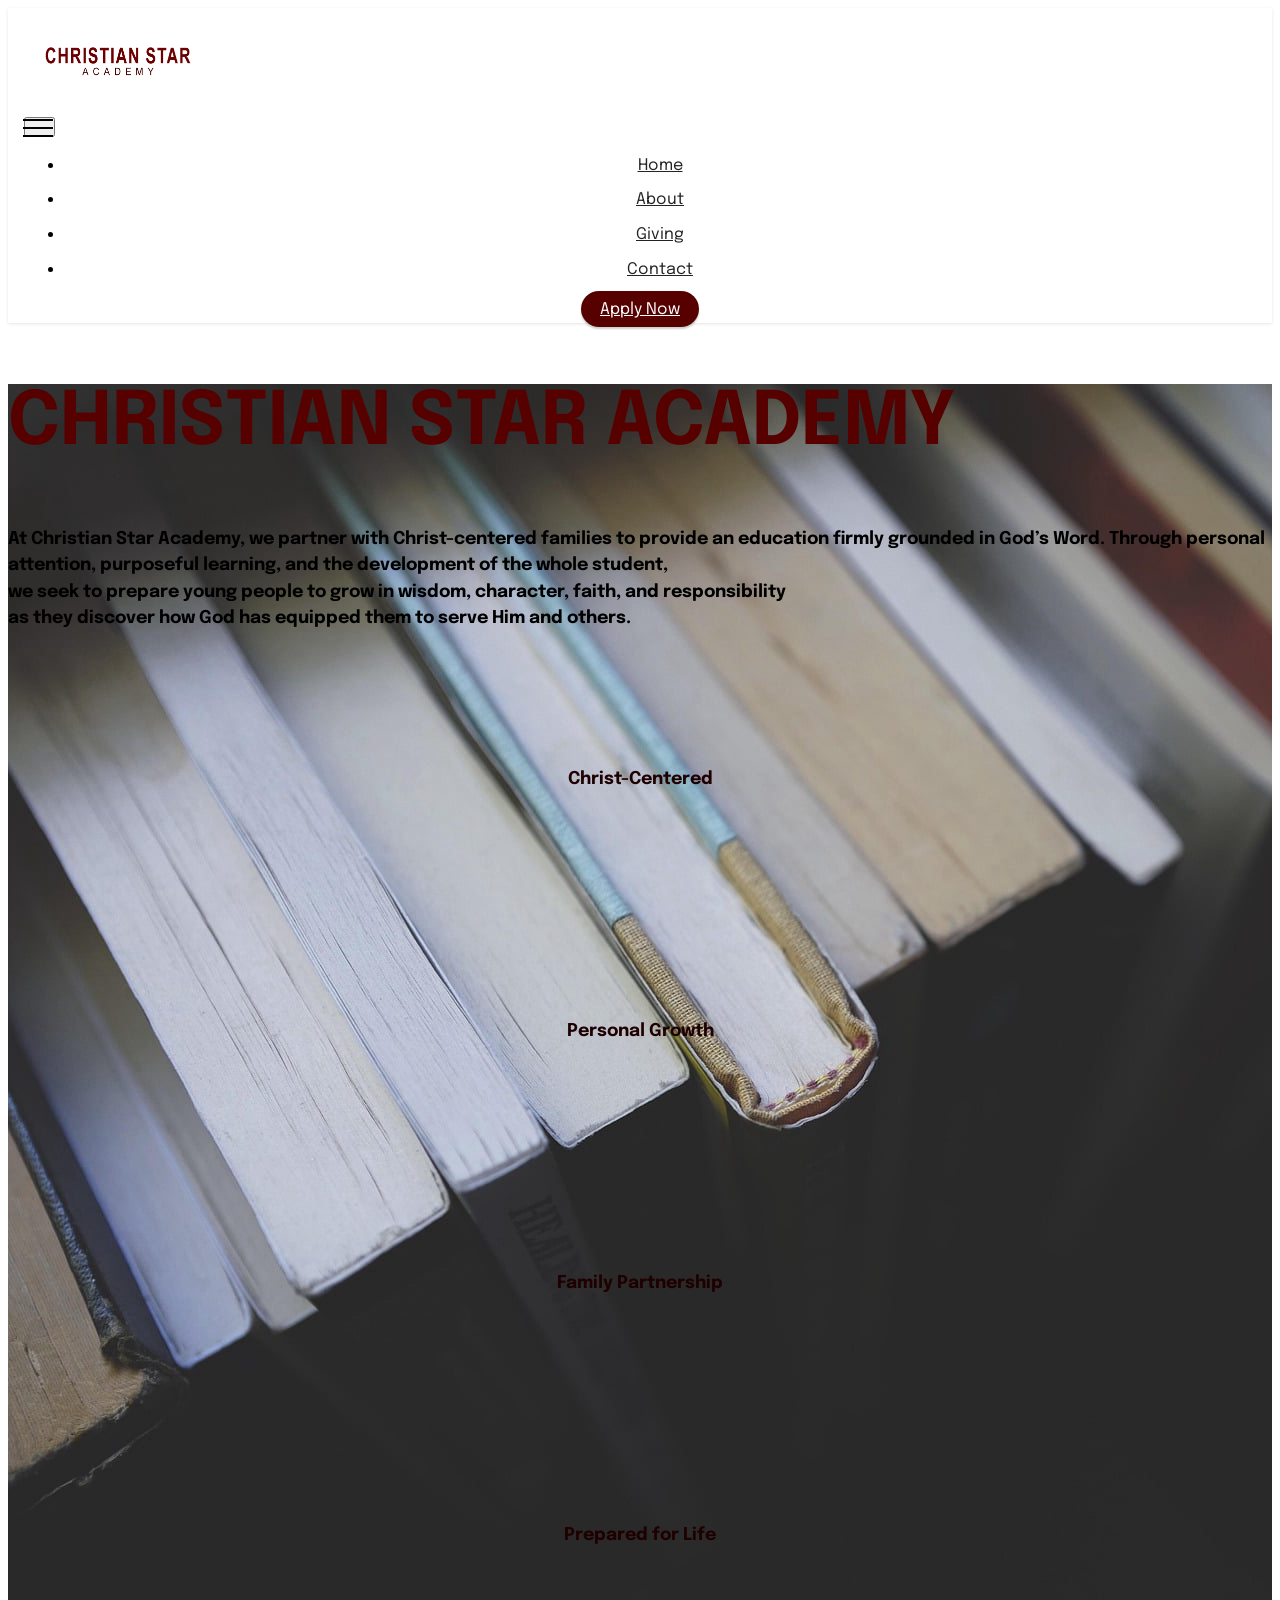
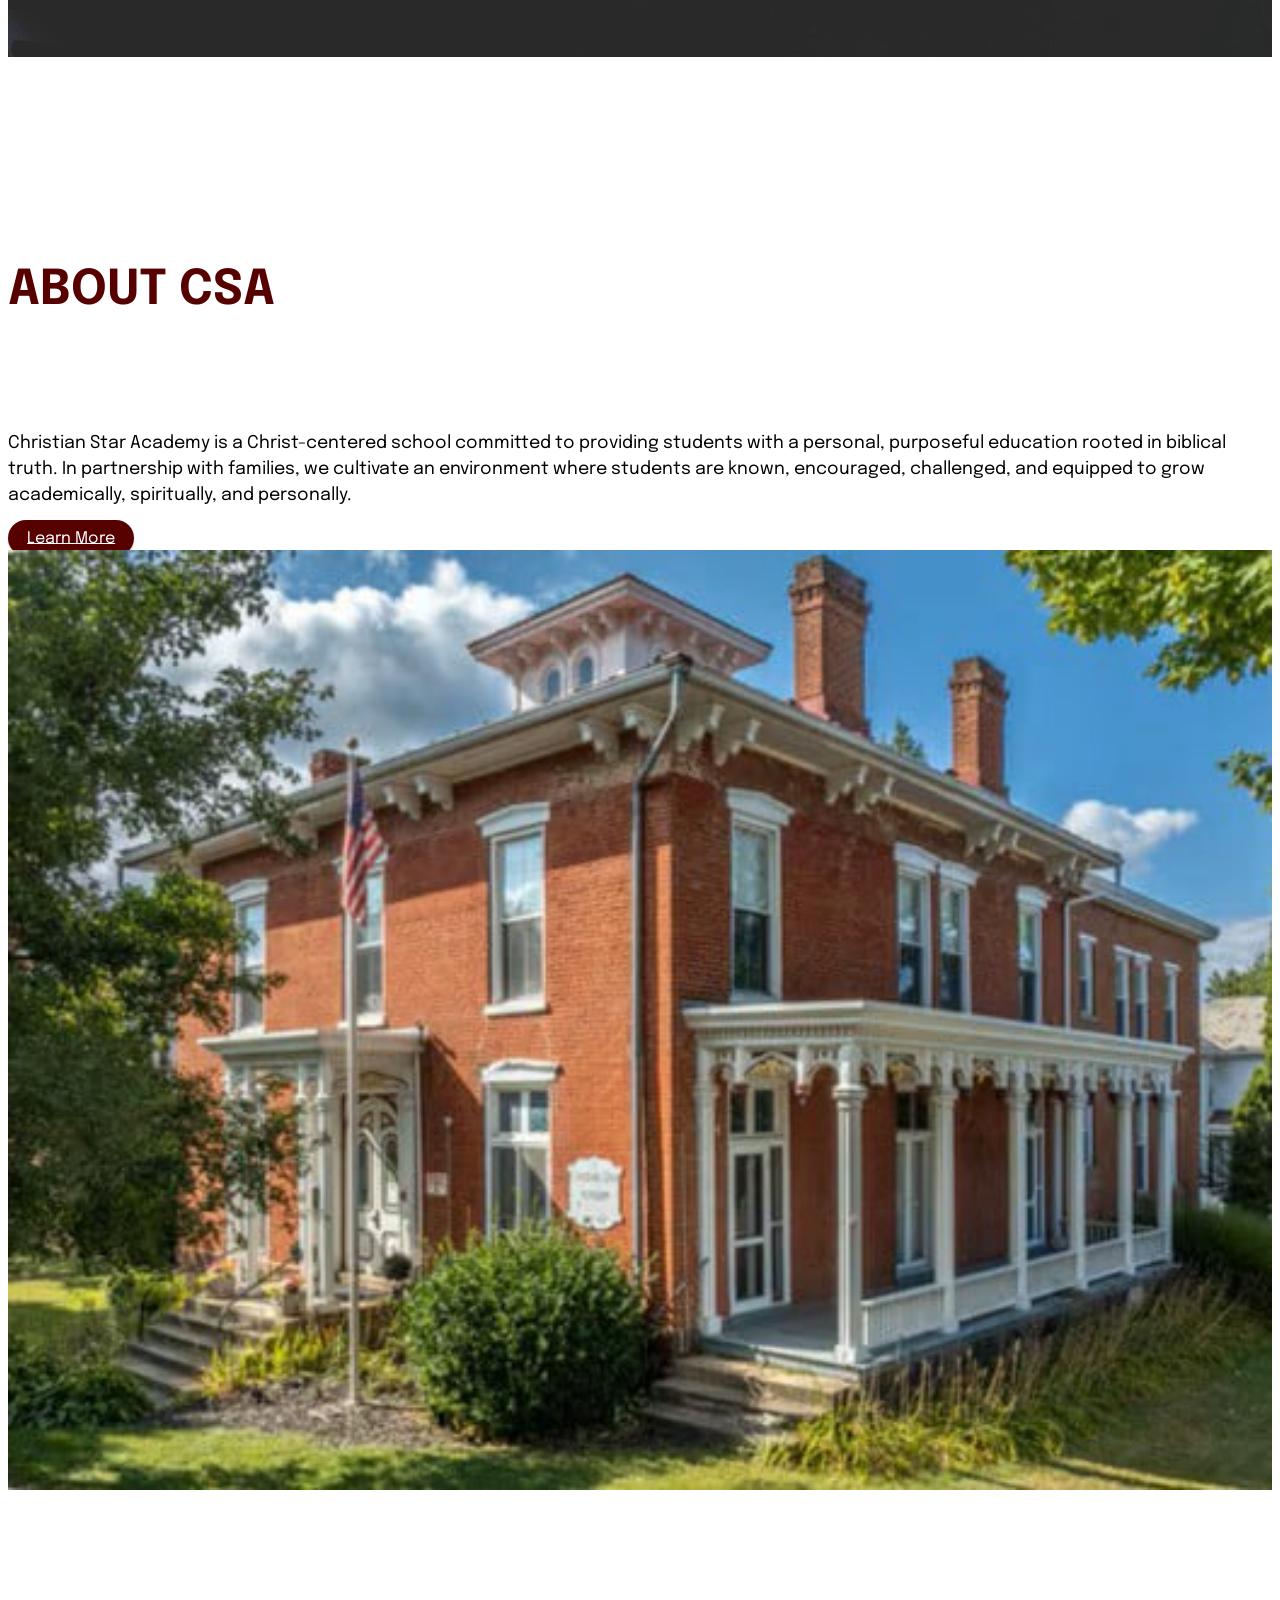
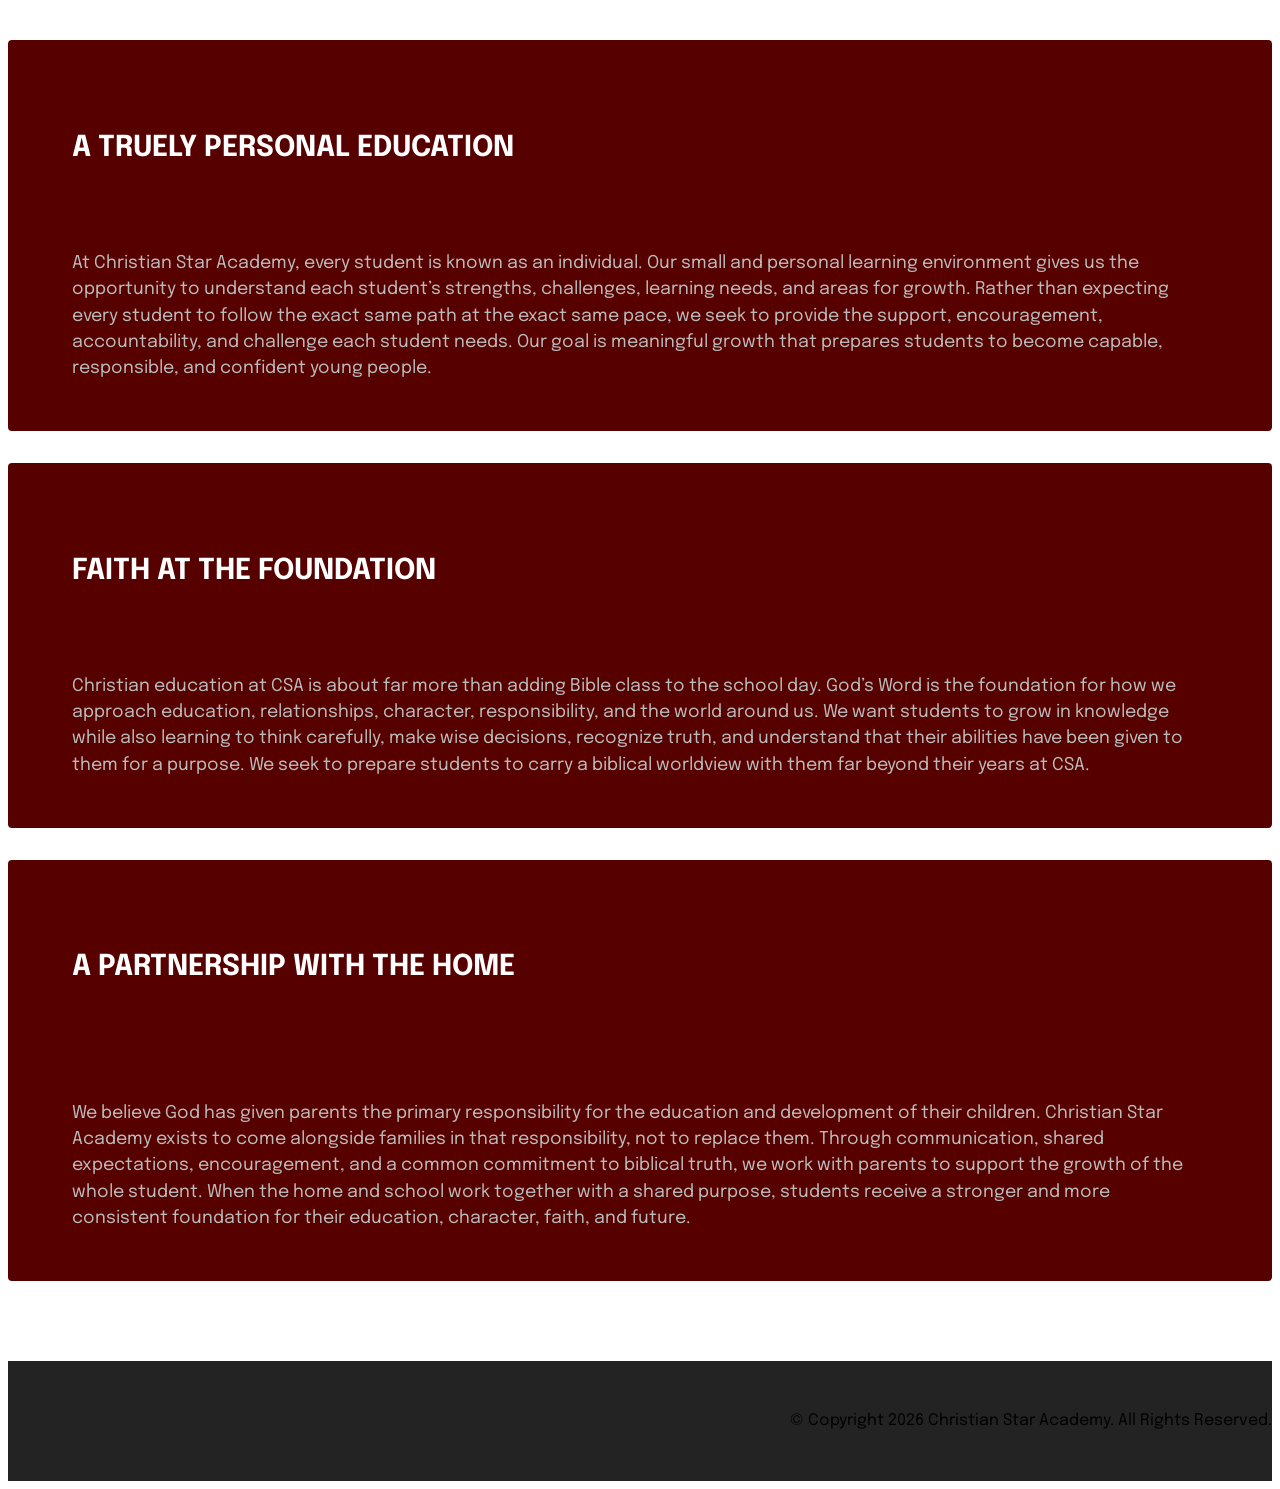
==== index.html @ 873a3517 "Add files via upload" ====
<!DOCTYPE html>
<html  >
<head>
  <!-- Site made with Mobirise Website Builder v6.1.12, https://mobirise.com -->
  <meta charset="UTF-8">
  <meta http-equiv="X-UA-Compatible" content="IE=edge">
  <meta name="generator" content="Mobirise v6.1.12, mobirise.com">
  <meta name="viewport" content="width=device-width, initial-scale=1, minimum-scale=1">
  <link rel="shortcut icon" href="assets/images/text-369x169.png" type="image/x-icon">
  <meta name="description" content="">
  
  
  <title>Home</title>
  <link rel="stylesheet" href="assets/web/assets/mobirise-icons2/mobirise2.css">
  <link rel="stylesheet" href="assets/web/assets/mobirise-icons-bold/mobirise-icons-bold.css">
  <link rel="stylesheet" href="assets/bootstrap/css/bootstrap.min.css">
  <link rel="stylesheet" href="assets/parallax/jarallax.css">
  <link rel="stylesheet" href="assets/animatecss/animate.css">
  <link rel="stylesheet" href="assets/dropdown/css/style.css">
  <link rel="stylesheet" href="assets/socicon/css/styles.css">
  <link rel="stylesheet" href="assets/theme/css/style.css">
  <link rel="preload" href="https://fonts.googleapis.com/css?family=Epilogue:100,200,300,400,500,600,700,800,900,100i,200i,300i,400i,500i,600i,700i,800i,900i&display=swap" as="style" onload="this.onload=null;this.rel='stylesheet'">
  <noscript><link rel="stylesheet" href="https://fonts.googleapis.com/css?family=Epilogue:100,200,300,400,500,600,700,800,900,100i,200i,300i,400i,500i,600i,700i,800i,900i&display=swap"></noscript>
  <link rel="preload" as="style" href="assets/mobirise/css/mbr-additional.css?v=4dd4Lh"><link rel="stylesheet" href="assets/mobirise/css/mbr-additional.css?v=4dd4Lh" type="text/css">

  
  
  
</head>
<body>
  
  <section data-bs-version="5.1" class="menu menu1 cid-sFGzlAXw3z" once="menu" id="menu1-2">
    

    <nav class="navbar navbar-dropdown navbar-expand-lg">
        <div class="container-fluid">
            <div class="navbar-brand">
                <span class="navbar-logo">
                    
                        <img src="assets/images/text-369x169.png" alt="CSA Logo" style="height: 5.3rem;">
                    
                </span>
                
            </div>
            <button class="navbar-toggler" type="button" data-toggle="collapse" data-bs-toggle="collapse" data-target="#navbarSupportedContent" data-bs-target="#navbarSupportedContent" aria-controls="navbarNavAltMarkup" aria-expanded="false" aria-label="Toggle navigation">
                <div class="hamburger">
                    <span></span>
                    <span></span>
                    <span></span>
                    <span></span>
                </div>
            </button>
            <div class="collapse navbar-collapse" id="navbarSupportedContent">
                <ul class="navbar-nav nav-dropdown" data-app-modern-menu="true"><li class="nav-item"><a class="nav-link link text-black text-primary display-4" href="index.html">Home</a></li><li class="nav-item"><a class="nav-link link text-black text-primary display-4" href="page1.html">
                            About</a></li><li class="nav-item"><a class="nav-link link text-black text-primary display-4" href="page2.html">Giving</a></li><li class="nav-item"><a class="nav-link link text-black text-primary display-4" href="page3.html">Contact</a></li></ul>
                
                <div class="navbar-buttons mbr-section-btn"><a class="btn btn-secondary display-4" href="https://mobiri.se">Apply Now</a></div>
            </div>
        </div>
    </nav>
</section>

<section data-bs-version="5.1" class="header19 cid-sFGzrhlvIh mbr-fullscreen mbr-parallax-background" id="header19-3">

    

    <div class="mbr-overlay" style="opacity: 0.6; background-color: rgb(255, 255, 255);">
    </div>

    <div class="container">
        <div class="media-container">
            <div class="col-md-12 col-lg-10 m-auto align-center">
                <h1 class="mbr-section-title mbr-white mbr-fonts-style mb-3 display-1"><strong>CHRISTIAN STAR ACADEMY</strong></h1>
                <p class="mbr-text mbr-white mbr-fonts-style display-7"><strong>At Christian Star Academy, we partner with Christ-centered families to provide an education firmly grounded in God’s Word. Through personal attention, purposeful learning, and the development of the whole student,<br>we seek to prepare young people to grow in wisdom, character, faith, and responsibility<br>as they discover how God has equipped them to serve Him and others.</strong></p>
                

                <div class="row pt-5 justify-content-center">
                    <div class="col-12 col-md-6 col-lg-3">
                        <div class="card-wrapper">
                            <div class="card-box align-center">
                                <span class="mbr-iconfont mobi-mbri-hearth mobi-mbri" style="color: rgb(86, 0, 0); fill: rgb(86, 0, 0);"></span>
                                <h4 class="card-title align-center mbr-black mbr-fonts-style display-7"><strong>Christ-Centered</strong></h4>
                            </div>
                        </div>
                    </div>
                    <div class="col-12 col-md-6 col-lg-3">
                        <div class="card-wrapper">
                            <div class="card-box align-center">
                                <span class="mbr-iconfont mbrib-user" style="color: rgb(86, 0, 0); fill: rgb(86, 0, 0);"></span>
                                <h4 class="card-title align-center mbr-black mbr-fonts-style display-7"><strong>Personal Growth</strong></h4>
                            </div>
                        </div>
                    </div>
                    <div class="col-12 col-md-6 col-lg-3">
                        <div class="card-wrapper">
                            <div class="card-box align-center">
                                <span class="mbr-iconfont mobi-mbri-users mobi-mbri" style="color: rgb(86, 0, 0); fill: rgb(86, 0, 0);"></span>
                                <h4 class="card-title align-center mbr-black mbr-fonts-style display-7"><strong>Family Partnership</strong></h4>
                            </div>
                        </div>
                    </div>
                    <div class="col-12 col-md-6 col-lg-3">
                        <div class="card-wrapper">
                            <div class="card-box align-center">
                                <span class="mbr-iconfont mbrib-globe" style="color: rgb(86, 0, 0); fill: rgb(86, 0, 0);"></span>
                                <h4 class="card-title align-center mbr-black mbr-fonts-style display-7"><strong>Prepared for Life</strong></h4>
                            </div>
                        </div>
                    </div>
                </div>
            </div>
        </div>
    </div>
</section>

<section data-bs-version="5.1" class="features18 cid-vwnh4k8HVd" id="features19-7">

    

    
    <div class="container">
        <div class="row justify-content-center">
            <div class="card col-12 col-lg">
                <div class="card-wrapper">
                    <h6 class="card-title mbr-fonts-style mb-4 display-2"><strong>ABOUT CSA</strong></h6>
                    <p class="mbr-text mbr-fonts-style display-7">Christian Star Academy is a Christ-centered school committed to providing students with a personal, purposeful education rooted in biblical truth. In partnership with families, we cultivate an environment where students are known, encouraged, challenged, and equipped to grow academically, spiritually, and personally.</p>
                    <div class="mbr-section-btn"><a class="btn btn-secondary display-4" href="page1.html">Learn More</a></div>
                </div>
            </div>
            <div class="col-12 col-lg-5">
                <div class="image-wrapper">
                    <img src="assets/images/christian-star-academy-mount-vernon-oh-schoolphoto-522x388.jpg" alt="Mobirise Website Builder">
                </div>
            </div>
        </div>
    </div>
</section>

<section data-bs-version="5.1" class="features9 cid-sFGBGm1Q33" id="features10-5">
    <!---->
    
    
    <div class="container">
        <div class="mbr-section-head">
            <h1 class="mbr-section-title mbr-fonts-style mb-0 display-4"><strong>&nbsp;</strong></h1>
            
        </div>
        <div class="row mt-4">
            <div class="card col-12">
                <div class="card-wrapper">
                    <div class="top-line row">
                        <div class="col">
                            <h4 class="card-title mbr-fonts-style display-5"><strong>A TRUELY PERSONAL EDUCATION</strong></h4>
                        </div>
                        <div class="col-auto">
                            <p class="price mbr-fonts-style display-4">&nbsp;</p>
                        </div>
                    </div>
                    <div class="bottom-line">
                        <p class="mbr-text mbr-fonts-style display-7">
                            At Christian Star Academy, every student is known as an individual. Our small and personal learning environment gives us the opportunity to understand each student’s strengths, challenges, learning needs, and areas for growth. Rather than expecting every student to follow the exact same path at the exact same pace, we seek to provide the support, encouragement, accountability, and challenge each student needs. Our goal is meaningful growth that prepares students to become capable, responsible, and confident young people.
                        </p>
                    </div>
                </div>
            </div>
            <div class="card col-12">
                <div class="card-wrapper">
                    <div class="top-line row">
                        <div class="col">
                            <h4 class="card-title mbr-fonts-style display-5"><strong>FAITH AT THE FOUNDATION</strong></h4>
                        </div>
                        <div class="col-auto">
                            <p class="price mbr-fonts-style display-4">&nbsp;</p>
                        </div>
                    </div>
                    <div class="bottom-line">
                        <p class="mbr-text mbr-fonts-style display-7">
                            Christian education at CSA is about far more than adding Bible class to the school day. God’s Word is the foundation for how we approach education, relationships, character, responsibility, and the world around us. We want students to grow in knowledge while also learning to think carefully, make wise decisions, recognize truth, and understand that their abilities have been given to them for a purpose. We seek to prepare students to carry a biblical worldview with them far beyond their years at CSA.
                        </p>
                    </div>
                </div>
            </div>
            <div class="card col-12">
                <div class="card-wrapper">
                    <div class="top-line row">
                        <div class="col">
                            <h4 class="card-title mbr-fonts-style display-5"><strong>A PARTNERSHIP WITH THE HOME</strong></h4>
                        </div>
                        <div class="col-auto">
                            <p class="price mbr-fonts-style display-5">&nbsp;</p>
                        </div>
                    </div>
                    <div class="bottom-line">
                        <p class="mbr-text mbr-fonts-style display-7">We believe God has given parents the primary responsibility for the education and development of their children. Christian Star Academy exists to come alongside families in that responsibility, not to replace them. Through communication, shared expectations, encouragement, and a common commitment to biblical truth, we work with parents to support the growth of the whole student. When the home and school work together with a shared purpose, students receive a stronger and more consistent foundation for their education, character, faith, and future.
                        </p>
                    </div>
                </div>
            </div>
            
            
            
            
            
            
            
            
            
        </div>
    </div>
</section>

<section data-bs-version="5.1" class="footer3 cid-vwnr1YXEGl" once="footers" id="footer3-p">

    

    

    <div class="container">
        <div class="media-container-row align-center mbr-white">
            
            
            <div class="row row-copirayt">
                <p class="mbr-text mb-0 mbr-fonts-style mbr-white align-center display-4">
                    © Copyright 2026 Christian Star Academy. All Rights Reserved.
                </p>
            </div>
        </div>
    </div>  
  
  <input name="animation" type="hidden">
  </body>
</html>
---- assets/mobirise/css/mbr-additional.css ----
body {
  font-family: Jost;
}
.display-1 {
  font-family: 'Epilogue', sans-serif;
  font-size: 4.6rem;
  line-height: 1.1;
}
.display-1 > .mbr-iconfont {
  font-size: 5.75rem;
}
.display-2 {
  font-family: 'Epilogue', sans-serif;
  font-size: 3rem;
  line-height: 1.1;
}
.display-2 > .mbr-iconfont {
  font-size: 3.75rem;
}
.display-4 {
  font-family: 'Epilogue', sans-serif;
  font-size: 1rem;
  line-height: 1.5;
}
.display-4 > .mbr-iconfont {
  font-size: 1.25rem;
}
.display-5 {
  font-family: 'Epilogue', sans-serif;
  font-size: 1.8rem;
  line-height: 1.5;
}
.display-5 > .mbr-iconfont {
  font-size: 2.25rem;
}
.display-7 {
  font-family: 'Epilogue', sans-serif;
  font-size: 1.1rem;
  line-height: 1.5;
}
.display-7 > .mbr-iconfont {
  font-size: 1.375rem;
}
/* ---- Fluid typography for mobile devices ---- */
/* 1.4 - font scale ratio ( bootstrap == 1.42857 ) */
/* 100vw - current viewport width */
/* (48 - 20)  48 == 48rem == 768px, 20 == 20rem == 320px(minimal supported viewport) */
/* 0.65 - min scale variable, may vary */
@media (max-width: 992px) {
  .display-1 {
    font-size: 3.68rem;
  }
}
@media (max-width: 768px) {
  .display-1 {
    font-size: 3.22rem;
    font-size: calc( 2.26rem + (4.6 - 2.26) * ((100vw - 20rem) / (48 - 20)));
    line-height: calc( 1.1 * (2.26rem + (4.6 - 2.26) * ((100vw - 20rem) / (48 - 20))));
  }
  .display-2 {
    font-size: 2.4rem;
    font-size: calc( 1.7rem + (3 - 1.7) * ((100vw - 20rem) / (48 - 20)));
    line-height: calc( 1.3 * (1.7rem + (3 - 1.7) * ((100vw - 20rem) / (48 - 20))));
  }
  .display-4 {
    font-size: 0.8rem;
    font-size: calc( 1rem + (1 - 1) * ((100vw - 20rem) / (48 - 20)));
    line-height: calc( 1.4 * (1rem + (1 - 1) * ((100vw - 20rem) / (48 - 20))));
  }
  .display-5 {
    font-size: 1.44rem;
    font-size: calc( 1.28rem + (1.8 - 1.28) * ((100vw - 20rem) / (48 - 20)));
    line-height: calc( 1.4 * (1.28rem + (1.8 - 1.28) * ((100vw - 20rem) / (48 - 20))));
  }
  .display-7 {
    font-size: 0.88rem;
    font-size: calc( 1.0350000000000001rem + (1.1 - 1.0350000000000001) * ((100vw - 20rem) / (48 - 20)));
    line-height: calc( 1.4 * (1.0350000000000001rem + (1.1 - 1.0350000000000001) * ((100vw - 20rem) / (48 - 20))));
  }
}
/* Buttons */
.btn {
  padding: 0.6rem 1.2rem;
  border-radius: 4px;
}
.btn-sm {
  padding: 0.6rem 1.2rem;
  border-radius: 4px;
}
.btn-md {
  padding: 0.6rem 1.2rem;
  border-radius: 4px;
}
.btn-lg {
  padding: 1rem 2.6rem;
  border-radius: 4px;
}
.bg-primary {
  background-color: #aa2222 !important;
}
.bg-success {
  background-color: #40b0bf !important;
}
.bg-info {
  background-color: #47b5ed !important;
}
.bg-warning {
  background-color: #ffe161 !important;
}
.bg-danger {
  background-color: #ff9966 !important;
}
.btn-primary,
.btn-primary:active {
  background-color: #aa2222 !important;
  border-color: #aa2222 !important;
  color: #ffffff !important;
  box-shadow: 0 2px 2px 0 rgba(0, 0, 0, 0.2);
}
.btn-primary:hover,
.btn-primary:focus,
.btn-primary.focus,
.btn-primary.active {
  color: #ffffff !important;
  background-color: #621414 !important;
  border-color: #621414 !important;
  box-shadow: 0 2px 5px 0 rgba(0, 0, 0, 0.2);
}
.btn-primary.disabled,
.btn-primary:disabled {
  color: #ffffff !important;
  background-color: #621414 !important;
  border-color: #621414 !important;
}
.btn-secondary,
.btn-secondary:active {
  background-color: #560000 !important;
  border-color: #560000 !important;
  color: #ffffff !important;
  box-shadow: 0 2px 2px 0 rgba(0, 0, 0, 0.2);
}
.btn-secondary:hover,
.btn-secondary:focus,
.btn-secondary.focus,
.btn-secondary.active {
  color: #ffffff !important;
  background-color: #000000 !important;
  border-color: #000000 !important;
  box-shadow: 0 2px 5px 0 rgba(0, 0, 0, 0.2);
}
.btn-secondary.disabled,
.btn-secondary:disabled {
  color: #ffffff !important;
  background-color: #000000 !important;
  border-color: #000000 !important;
}
.btn-info,
.btn-info:active {
  background-color: #47b5ed !important;
  border-color: #47b5ed !important;
  color: #ffffff !important;
  box-shadow: 0 2px 2px 0 rgba(0, 0, 0, 0.2);
}
.btn-info:hover,
.btn-info:focus,
.btn-info.focus,
.btn-info.active {
  color: #ffffff !important;
  background-color: #148cca !important;
  border-color: #148cca !important;
  box-shadow: 0 2px 5px 0 rgba(0, 0, 0, 0.2);
}
.btn-info.disabled,
.btn-info:disabled {
  color: #ffffff !important;
  background-color: #148cca !important;
  border-color: #148cca !important;
}
.btn-success,
.btn-success:active {
  background-color: #40b0bf !important;
  border-color: #40b0bf !important;
  color: #ffffff !important;
  box-shadow: 0 2px 2px 0 rgba(0, 0, 0, 0.2);
}
.btn-success:hover,
.btn-success:focus,
.btn-success.focus,
.btn-success.active {
  color: #ffffff !important;
  background-color: #2a747e !important;
  border-color: #2a747e !important;
  box-shadow: 0 2px 5px 0 rgba(0, 0, 0, 0.2);
}
.btn-success.disabled,
.btn-success:disabled {
  color: #ffffff !important;
  background-color: #2a747e !important;
  border-color: #2a747e !important;
}
.btn-warning,
.btn-warning:active {
  background-color: #ffe161 !important;
  border-color: #ffe161 !important;
  color: #614f00 !important;
  box-shadow: 0 2px 2px 0 rgba(0, 0, 0, 0.2);
}
.btn-warning:hover,
.btn-warning:focus,
.btn-warning.focus,
.btn-warning.active {
  color: #0a0800 !important;
  background-color: #ffd10a !important;
  border-color: #ffd10a !important;
  box-shadow: 0 2px 5px 0 rgba(0, 0, 0, 0.2);
}
.btn-warning.disabled,
.btn-warning:disabled {
  color: #614f00 !important;
  background-color: #ffd10a !important;
  border-color: #ffd10a !important;
}
.btn-danger,
.btn-danger:active {
  background-color: #ff9966 !important;
  border-color: #ff9966 !important;
  color: #ffffff !important;
  box-shadow: 0 2px 2px 0 rgba(0, 0, 0, 0.2);
}
.btn-danger:hover,
.btn-danger:focus,
.btn-danger.focus,
.btn-danger.active {
  color: #ffffff !important;
  background-color: #ff5f0f !important;
  border-color: #ff5f0f !important;
  box-shadow: 0 2px 5px 0 rgba(0, 0, 0, 0.2);
}
.btn-danger.disabled,
.btn-danger:disabled {
  color: #ffffff !important;
  background-color: #ff5f0f !important;
  border-color: #ff5f0f !important;
}
.btn-white,
.btn-white:active {
  background-color: #fafafa !important;
  border-color: #fafafa !important;
  color: #7a7a7a !important;
  box-shadow: 0 2px 2px 0 rgba(0, 0, 0, 0.2);
}
.btn-white:hover,
.btn-white:focus,
.btn-white.focus,
.btn-white.active {
  color: #4f4f4f !important;
  background-color: #cfcfcf !important;
  border-color: #cfcfcf !important;
  box-shadow: 0 2px 5px 0 rgba(0, 0, 0, 0.2);
}
.btn-white.disabled,
.btn-white:disabled {
  color: #7a7a7a !important;
  background-color: #cfcfcf !important;
  border-color: #cfcfcf !important;
}
.btn-black,
.btn-black:active {
  background-color: #232323 !important;
  border-color: #232323 !important;
  color: #ffffff !important;
  box-shadow: 0 2px 2px 0 rgba(0, 0, 0, 0.2);
}
.btn-black:hover,
.btn-black:focus,
.btn-black.focus,
.btn-black.active {
  color: #ffffff !important;
  background-color: #000000 !important;
  border-color: #000000 !important;
  box-shadow: 0 2px 5px 0 rgba(0, 0, 0, 0.2);
}
.btn-black.disabled,
.btn-black:disabled {
  color: #ffffff !important;
  background-color: #000000 !important;
  border-color: #000000 !important;
}
.btn-primary-outline,
.btn-primary-outline:active {
  background-color: transparent !important;
  border-color: transparent;
  color: #aa2222;
}
.btn-primary-outline:hover,
.btn-primary-outline:focus,
.btn-primary-outline.focus,
.btn-primary-outline.active {
  color: #621414 !important;
  background-color: transparent!important;
  border-color: transparent!important;
  box-shadow: none!important;
}
.btn-primary-outline.disabled,
.btn-primary-outline:disabled {
  color: #ffffff !important;
  background-color: #aa2222 !important;
  border-color: #aa2222 !important;
}
.btn-secondary-outline,
.btn-secondary-outline:active {
  background-color: transparent !important;
  border-color: transparent;
  color: #560000;
}
.btn-secondary-outline:hover,
.btn-secondary-outline:focus,
.btn-secondary-outline.focus,
.btn-secondary-outline.active {
  color: #000000 !important;
  background-color: transparent!important;
  border-color: transparent!important;
  box-shadow: none!important;
}
.btn-secondary-outline.disabled,
.btn-secondary-outline:disabled {
  color: #ffffff !important;
  background-color: #560000 !important;
  border-color: #560000 !important;
}
.btn-info-outline,
.btn-info-outline:active {
  background-color: transparent !important;
  border-color: transparent;
  color: #47b5ed;
}
.btn-info-outline:hover,
.btn-info-outline:focus,
.btn-info-outline.focus,
.btn-info-outline.active {
  color: #148cca !important;
  background-color: transparent!important;
  border-color: transparent!important;
  box-shadow: none!important;
}
.btn-info-outline.disabled,
.btn-info-outline:disabled {
  color: #ffffff !important;
  background-color: #47b5ed !important;
  border-color: #47b5ed !important;
}
.btn-success-outline,
.btn-success-outline:active {
  background-color: transparent !important;
  border-color: transparent;
  color: #40b0bf;
}
.btn-success-outline:hover,
.btn-success-outline:focus,
.btn-success-outline.focus,
.btn-success-outline.active {
  color: #2a747e !important;
  background-color: transparent!important;
  border-color: transparent!important;
  box-shadow: none!important;
}
.btn-success-outline.disabled,
.btn-success-outline:disabled {
  color: #ffffff !important;
  background-color: #40b0bf !important;
  border-color: #40b0bf !important;
}
.btn-warning-outline,
.btn-warning-outline:active {
  background-color: transparent !important;
  border-color: transparent;
  color: #ffe161;
}
.btn-warning-outline:hover,
.btn-warning-outline:focus,
.btn-warning-outline.focus,
.btn-warning-outline.active {
  color: #ffd10a !important;
  background-color: transparent!important;
  border-color: transparent!important;
  box-shadow: none!important;
}
.btn-warning-outline.disabled,
.btn-warning-outline:disabled {
  color: #614f00 !important;
  background-color: #ffe161 !important;
  border-color: #ffe161 !important;
}
.btn-danger-outline,
.btn-danger-outline:active {
  background-color: transparent !important;
  border-color: transparent;
  color: #ff9966;
}
.btn-danger-outline:hover,
.btn-danger-outline:focus,
.btn-danger-outline.focus,
.btn-danger-outline.active {
  color: #ff5f0f !important;
  background-color: transparent!important;
  border-color: transparent!important;
  box-shadow: none!important;
}
.btn-danger-outline.disabled,
.btn-danger-outline:disabled {
  color: #ffffff !important;
  background-color: #ff9966 !important;
  border-color: #ff9966 !important;
}
.btn-black-outline,
.btn-black-outline:active {
  background-color: transparent !important;
  border-color: transparent;
  color: #232323;
}
.btn-black-outline:hover,
.btn-black-outline:focus,
.btn-black-outline.focus,
.btn-black-outline.active {
  color: #000000 !important;
  background-color: transparent!important;
  border-color: transparent!important;
  box-shadow: none!important;
}
.btn-black-outline.disabled,
.btn-black-outline:disabled {
  color: #ffffff !important;
  background-color: #232323 !important;
  border-color: #232323 !important;
}
.btn-white-outline,
.btn-white-outline:active {
  background-color: transparent !important;
  border-color: transparent;
  color: #fafafa;
}
.btn-white-outline:hover,
.btn-white-outline:focus,
.btn-white-outline.focus,
.btn-white-outline.active {
  color: #cfcfcf !important;
  background-color: transparent!important;
  border-color: transparent!important;
  box-shadow: none!important;
}
.btn-white-outline.disabled,
.btn-white-outline:disabled {
  color: #7a7a7a !important;
  background-color: #fafafa !important;
  border-color: #fafafa !important;
}
.text-primary {
  color: #aa2222 !important;
}
.text-secondary {
  color: #560000 !important;
}
.text-success {
  color: #40b0bf !important;
}
.text-info {
  color: #47b5ed !important;
}
.text-warning {
  color: #ffe161 !important;
}
.text-danger {
  color: #ff9966 !important;
}
.text-white {
  color: #fafafa !important;
}
.text-black {
  color: #232323 !important;
}
a.text-primary:hover,
a.text-primary:focus,
a.text-primary.active {
  color: #551111 !important;
}
a.text-secondary:hover,
a.text-secondary:focus,
a.text-secondary.active {
  color: #000000 !important;
}
a.text-success:hover,
a.text-success:focus,
a.text-success.active {
  color: #266a73 !important;
}
a.text-info:hover,
a.text-info:focus,
a.text-info.active {
  color: #1283bc !important;
}
a.text-warning:hover,
a.text-warning:focus,
a.text-warning.active {
  color: #facb00 !important;
}
a.text-danger:hover,
a.text-danger:focus,
a.text-danger.active {
  color: #ff5500 !important;
}
a.text-white:hover,
a.text-white:focus,
a.text-white.active {
  color: #c7c7c7 !important;
}
a.text-black:hover,
a.text-black:focus,
a.text-black.active {
  color: #000000 !important;
}
a[class*="text-"]:not(.nav-link):not(.dropdown-item):not([role]):not(.navbar-caption) {
  position: relative;
  background-image: transparent;
  background-size: 10000px 2px;
  background-repeat: no-repeat;
  background-position: 0px 1.2em;
  background-position: -10000px 1.2em;
}
a[class*="text-"]:not(.nav-link):not(.dropdown-item):not([role]):not(.navbar-caption):hover {
  transition: background-position 2s ease-in-out;
  background-image: linear-gradient(currentColor 50%, currentColor 50%);
  background-position: 0px 1.2em;
}
.nav-tabs .nav-link.active {
  color: #aa2222;
}
.nav-tabs .nav-link:not(.active) {
  color: #232323;
}
.alert-success {
  background-color: #70c770;
}
.alert-info {
  background-color: #47b5ed;
}
.alert-warning {
  background-color: #ffe161;
}
.alert-danger {
  background-color: #ff9966;
}
.mbr-section-btn a.btn:not(.btn-form) {
  border-radius: 100px;
}
.mbr-gallery-filter li a {
  border-radius: 100px !important;
}
.mbr-gallery-filter li.active .btn {
  background-color: #aa2222;
  border-color: #aa2222;
  color: #ffffff;
}
.mbr-gallery-filter li.active .btn:focus {
  box-shadow: none;
}
.nav-tabs .nav-link {
  border-radius: 100px !important;
}
a,
a:hover {
  color: #aa2222;
}
.mbr-plan-header.bg-primary .mbr-plan-subtitle,
.mbr-plan-header.bg-primary .mbr-plan-price-desc {
  color: #e16a6a;
}
.mbr-plan-header.bg-success .mbr-plan-subtitle,
.mbr-plan-header.bg-success .mbr-plan-price-desc {
  color: #a0d8df;
}
.mbr-plan-header.bg-info .mbr-plan-subtitle,
.mbr-plan-header.bg-info .mbr-plan-price-desc {
  color: #ffffff;
}
.mbr-plan-header.bg-warning .mbr-plan-subtitle,
.mbr-plan-header.bg-warning .mbr-plan-price-desc {
  color: #ffffff;
}
.mbr-plan-header.bg-danger .mbr-plan-subtitle,
.mbr-plan-header.bg-danger .mbr-plan-price-desc {
  color: #ffffff;
}
/* Scroll to top button*/
.scrollToTop_wraper {
  display: none;
}
.form-control {
  font-family: 'Epilogue', sans-serif;
  font-size: 1rem;
  line-height: 1.5;
  font-weight: 400;
}
.form-control > .mbr-iconfont {
  font-size: 1.25rem;
}
.form-control:hover,
.form-control:focus {
  box-shadow: rgba(0, 0, 0, 0.07) 0px 1px 1px 0px, rgba(0, 0, 0, 0.07) 0px 1px 3px 0px, rgba(0, 0, 0, 0.03) 0px 0px 0px 1px;
  border-color: #aa2222 !important;
}
.form-control:-webkit-input-placeholder {
  font-family: 'Epilogue', sans-serif;
  font-size: 1rem;
  line-height: 1.5;
  font-weight: 400;
}
.form-control:-webkit-input-placeholder > .mbr-iconfont {
  font-size: 1.25rem;
}
blockquote {
  border-color: #aa2222;
}
/* Forms */
.mbr-form .input-group-btn a.btn {
  border-radius: 100px !important;
}
.mbr-form .input-group-btn a.btn:hover {
  box-shadow: 0 10px 40px 0 rgba(0, 0, 0, 0.2);
}
.mbr-form .input-group-btn button[type="submit"] {
  border-radius: 100px !important;
  padding: 1rem 3rem;
}
.mbr-form .input-group-btn button[type="submit"]:hover {
  box-shadow: 0 10px 40px 0 rgba(0, 0, 0, 0.2);
}
.jq-selectbox li:hover,
.jq-selectbox li.selected {
  background-color: #aa2222;
  color: #ffffff;
}
.jq-number__spin {
  transition: 0.25s ease;
}
.jq-number__spin:hover {
  border-color: #aa2222;
}
.jq-selectbox .jq-selectbox__trigger-arrow,
.jq-number__spin.minus:after,
.jq-number__spin.plus:after {
  transition: 0.4s;
  border-top-color: #353535;
  border-bottom-color: #353535;
}
.jq-selectbox:hover .jq-selectbox__trigger-arrow,
.jq-number__spin.minus:hover:after,
.jq-number__spin.plus:hover:after {
  border-top-color: #aa2222;
  border-bottom-color: #aa2222;
}
.xdsoft_datetimepicker .xdsoft_calendar td.xdsoft_default,
.xdsoft_datetimepicker .xdsoft_calendar td.xdsoft_current,
.xdsoft_datetimepicker .xdsoft_timepicker .xdsoft_time_box > div > div.xdsoft_current {
  color: #ffffff !important;
  background-color: #aa2222 !important;
  box-shadow: none !important;
}
.xdsoft_datetimepicker .xdsoft_calendar td:hover,
.xdsoft_datetimepicker .xdsoft_timepicker .xdsoft_time_box > div > div:hover {
  color: #ffffff !important;
  background: #560000 !important;
  box-shadow: none !important;
}
.lazy-bg {
  background-image: none !important;
}
.lazy-placeholder:not(section),
.lazy-none {
  display: block;
  position: relative;
  padding-bottom: 56.25%;
  width: 100%;
  height: auto;
}
iframe.lazy-placeholder,
.lazy-placeholder:after {
  content: '';
  position: absolute;
  width: 200px;
  height: 200px;
  background: transparent no-repeat center;
  background-size: contain;
  top: 50%;
  left: 50%;
  transform: translateX(-50%) translateY(-50%);
  background-image: url("data:image/svg+xml;charset=UTF-8,%3csvg width='32' height='32' viewBox='0 0 64 64' xmlns='http://www.w3.org/2000/svg' stroke='%23aa2222' %3e%3cg fill='none' fill-rule='evenodd'%3e%3cg transform='translate(16 16)' stroke-width='2'%3e%3ccircle stroke-opacity='.5' cx='16' cy='16' r='16'/%3e%3cpath d='M32 16c0-9.94-8.06-16-16-16'%3e%3canimateTransform attributeName='transform' type='rotate' from='0 16 16' to='360 16 16' dur='1s' repeatCount='indefinite'/%3e%3c/path%3e%3c/g%3e%3c/g%3e%3c/svg%3e");
}
section.lazy-placeholder:after {
  opacity: 0.5;
}
body {
  overflow-x: hidden;
}
a {
  transition: color 0.6s;
}
*:focus-visible {
  outline: red solid 2px !important;
  outline-offset: 2px !important;
  transition: outline 0.2s ease-in-out;
}
.cid-sFGzlAXw3z .navbar-dropdown {
  position: relative !important;
}
.cid-sFGzlAXw3z .dropdown-item:before {
  font-family: Moririse2 !important;
  content: "\e966";
  display: inline-block;
  width: 0;
  position: absolute;
  left: 1rem;
  top: 0.5rem;
  margin-right: 0.5rem;
  line-height: 1;
  font-size: inherit;
  vertical-align: middle;
  text-align: center;
  overflow: hidden;
  transform: scale(0, 1);
  transition: all 0.25s ease-in-out;
}
.cid-sFGzlAXw3z .dropdown-menu {
  padding: 0;
  border-radius: 4px;
  box-shadow: 0 1px 3px 0 rgba(0, 0, 0, 0.1);
}
.cid-sFGzlAXw3z .dropdown-item {
  border-bottom: 1px solid #e6e6e6;
}
.cid-sFGzlAXw3z .dropdown-item:hover,
.cid-sFGzlAXw3z .dropdown-item:focus {
  background: #aa2222 !important;
  color: white !important;
}
.cid-sFGzlAXw3z .dropdown-item:first-child {
  border-top-left-radius: 4px;
  border-top-right-radius: 4px;
}
.cid-sFGzlAXw3z .dropdown-item:last-child {
  border-bottom: none;
  border-bottom-left-radius: 4px;
  border-bottom-right-radius: 4px;
}
.cid-sFGzlAXw3z .nav-dropdown .link {
  padding: 0 0.3em !important;
  margin: 0.667em 1em !important;
}
.cid-sFGzlAXw3z .nav-dropdown .link.dropdown-toggle::after {
  margin-left: 0.5rem;
  margin-top: 0.2rem;
}
.cid-sFGzlAXw3z .nav-link {
  position: relative;
}
.cid-sFGzlAXw3z .container {
  display: flex;
  margin: auto;
}
.cid-sFGzlAXw3z .iconfont-wrapper {
  color: #000000 !important;
  font-size: 1.5rem;
  padding-right: 0.5rem;
}
.cid-sFGzlAXw3z .dropdown-menu,
.cid-sFGzlAXw3z .navbar.opened {
  background: #ffffff !important;
}
.cid-sFGzlAXw3z .nav-item:focus,
.cid-sFGzlAXw3z .nav-link:focus {
  outline: none;
}
.cid-sFGzlAXw3z .dropdown .dropdown-menu .dropdown-item {
  width: auto;
  transition: all 0.25s ease-in-out;
}
.cid-sFGzlAXw3z .dropdown .dropdown-menu .dropdown-item::after {
  right: 0.5rem;
}
.cid-sFGzlAXw3z .dropdown .dropdown-menu .dropdown-item .mbr-iconfont {
  margin-right: 0.5rem;
  vertical-align: sub;
}
.cid-sFGzlAXw3z .dropdown .dropdown-menu .dropdown-item .mbr-iconfont:before {
  display: inline-block;
  transform: scale(1, 1);
  transition: all 0.25s ease-in-out;
}
.cid-sFGzlAXw3z .collapsed .dropdown-menu .dropdown-item:before {
  display: none;
}
.cid-sFGzlAXw3z .collapsed .dropdown .dropdown-menu .dropdown-item {
  padding: 0.235em 1.5em 0.235em 1.5em !important;
  transition: none;
  margin: 0 !important;
}
.cid-sFGzlAXw3z .navbar {
  min-height: 70px;
  transition: all 0.3s;
  border-bottom: 1px solid transparent;
  box-shadow: 0 1px 3px 0 rgba(0, 0, 0, 0.1);
  background: #ffffff;
}
.cid-sFGzlAXw3z .navbar.opened {
  transition: all 0.3s;
}
.cid-sFGzlAXw3z .navbar .dropdown-item {
  padding: 0.5rem 1.8rem;
}
.cid-sFGzlAXw3z .navbar .navbar-logo img {
  width: auto;
}
.cid-sFGzlAXw3z .navbar .navbar-collapse {
  justify-content: flex-end;
  z-index: 1;
}
.cid-sFGzlAXw3z .navbar.collapsed {
  justify-content: center;
}
.cid-sFGzlAXw3z .navbar.collapsed .nav-item .nav-link::before {
  display: none;
}
.cid-sFGzlAXw3z .navbar.collapsed.opened .dropdown-menu {
  top: 0;
}
@media (min-width: 992px) {
  .cid-sFGzlAXw3z .navbar.collapsed.opened:not(.navbar-short) .navbar-collapse {
    max-height: calc(98.5vh - 5.3rem);
  }
}
.cid-sFGzlAXw3z .navbar.collapsed .dropdown-menu .dropdown-submenu {
  left: 0 !important;
}
.cid-sFGzlAXw3z .navbar.collapsed .dropdown-menu .dropdown-item:after {
  right: auto;
}
.cid-sFGzlAXw3z .navbar.collapsed .dropdown-menu .dropdown-toggle[data-toggle="dropdown-submenu"]:after {
  margin-left: 0.5rem;
  margin-top: 0.2rem;
  border-top: 0.35em solid;
  border-right: 0.35em solid transparent;
  border-left: 0.35em solid transparent;
  border-bottom: 0;
  top: 41%;
}
.cid-sFGzlAXw3z .navbar.collapsed ul.navbar-nav li {
  margin: auto;
}
.cid-sFGzlAXw3z .navbar.collapsed .dropdown-menu .dropdown-item {
  padding: 0.25rem 1.5rem;
  text-align: center;
}
.cid-sFGzlAXw3z .navbar.collapsed .icons-menu {
  padding-left: 0;
  padding-right: 0;
  padding-top: 0.5rem;
  padding-bottom: 0.5rem;
}
@media (max-width: 991px) {
  .cid-sFGzlAXw3z .navbar .nav-item .nav-link::before {
    display: none;
  }
  .cid-sFGzlAXw3z .navbar.opened .dropdown-menu {
    top: 0;
  }
  .cid-sFGzlAXw3z .navbar .dropdown-menu .dropdown-submenu {
    left: 0 !important;
  }
  .cid-sFGzlAXw3z .navbar .dropdown-menu .dropdown-item:after {
    right: auto;
  }
  .cid-sFGzlAXw3z .navbar .dropdown-menu .dropdown-toggle[data-toggle="dropdown-submenu"]:after {
    margin-left: 0.5rem;
    margin-top: 0.2rem;
    border-top: 0.35em solid;
    border-right: 0.35em solid transparent;
    border-left: 0.35em solid transparent;
    border-bottom: 0;
    top: 40%;
  }
  .cid-sFGzlAXw3z .navbar .navbar-logo img {
    height: 3rem !important;
  }
  .cid-sFGzlAXw3z .navbar ul.navbar-nav li {
    margin: auto;
  }
  .cid-sFGzlAXw3z .navbar .dropdown-menu .dropdown-item {
    padding: 0.25rem 1.5rem !important;
    text-align: center;
  }
  .cid-sFGzlAXw3z .navbar .navbar-brand {
    flex-shrink: initial;
    flex-basis: auto;
    word-break: break-word;
    padding-right: 2rem;
  }
  .cid-sFGzlAXw3z .navbar .navbar-toggler {
    flex-basis: auto;
  }
  .cid-sFGzlAXw3z .navbar .icons-menu {
    padding-left: 0;
    padding-top: 0.5rem;
    padding-bottom: 0.5rem;
  }
}
.cid-sFGzlAXw3z .navbar.navbar-short {
  min-height: 60px;
}
.cid-sFGzlAXw3z .navbar.navbar-short .navbar-logo img {
  height: 2.5rem !important;
}
.cid-sFGzlAXw3z .navbar.navbar-short .navbar-brand {
  min-height: 60px;
  padding: 0;
}
.cid-sFGzlAXw3z .navbar-brand {
  min-height: 70px;
  flex-shrink: 0;
  align-items: center;
  margin-right: 0;
  padding: 10px 0;
  transition: all 0.3s;
  word-break: break-word;
  z-index: 1;
}
.cid-sFGzlAXw3z .navbar-brand .navbar-caption {
  line-height: inherit !important;
}
.cid-sFGzlAXw3z .navbar-brand .navbar-logo a {
  outline: none;
}
.cid-sFGzlAXw3z .dropdown-item.active,
.cid-sFGzlAXw3z .dropdown-item:active {
  background-color: transparent;
}
.cid-sFGzlAXw3z .navbar-expand-lg .navbar-nav .nav-link {
  padding: 0;
}
.cid-sFGzlAXw3z .nav-dropdown .link.dropdown-toggle {
  margin-right: 1.667em;
}
.cid-sFGzlAXw3z .nav-dropdown .link.dropdown-toggle[aria-expanded="true"] {
  margin-right: 0;
  padding: 0.667em 1.667em;
}
.cid-sFGzlAXw3z .navbar.navbar-expand-lg .dropdown .dropdown-menu {
  background: #ffffff;
}
.cid-sFGzlAXw3z .navbar.navbar-expand-lg .dropdown .dropdown-menu .dropdown-submenu {
  margin: 0;
  left: 100%;
}
.cid-sFGzlAXw3z .navbar .dropdown.open > .dropdown-menu {
  display: block;
}
.cid-sFGzlAXw3z ul.navbar-nav {
  flex-wrap: wrap;
}
.cid-sFGzlAXw3z .navbar-buttons {
  text-align: center;
  min-width: 170px;
}
.cid-sFGzlAXw3z button.navbar-toggler {
  outline: none;
  width: 31px;
  height: 20px;
  cursor: pointer;
  transition: all 0.2s;
  position: relative;
  align-self: center;
}
.cid-sFGzlAXw3z button.navbar-toggler .hamburger span {
  position: absolute;
  right: 0;
  width: 30px;
  height: 2px;
  border-right: 5px;
  background-color: #000000;
}
.cid-sFGzlAXw3z button.navbar-toggler .hamburger span:nth-child(1) {
  top: 0;
  transition: all 0.2s;
}
.cid-sFGzlAXw3z button.navbar-toggler .hamburger span:nth-child(2) {
  top: 8px;
  transition: all 0.15s;
}
.cid-sFGzlAXw3z button.navbar-toggler .hamburger span:nth-child(3) {
  top: 8px;
  transition: all 0.15s;
}
.cid-sFGzlAXw3z button.navbar-toggler .hamburger span:nth-child(4) {
  top: 16px;
  transition: all 0.2s;
}
.cid-sFGzlAXw3z nav.opened .hamburger span:nth-child(1) {
  top: 8px;
  width: 0;
  opacity: 0;
  right: 50%;
  transition: all 0.2s;
}
.cid-sFGzlAXw3z nav.opened .hamburger span:nth-child(2) {
  transform: rotate(45deg);
  transition: all 0.25s;
}
.cid-sFGzlAXw3z nav.opened .hamburger span:nth-child(3) {
  transform: rotate(-45deg);
  transition: all 0.25s;
}
.cid-sFGzlAXw3z nav.opened .hamburger span:nth-child(4) {
  top: 8px;
  width: 0;
  opacity: 0;
  right: 50%;
  transition: all 0.2s;
}
.cid-sFGzlAXw3z .navbar-dropdown {
  padding: 0 1rem;
}
.cid-sFGzlAXw3z a.nav-link {
  display: flex;
  align-items: center;
  justify-content: center;
}
.cid-sFGzlAXw3z .icons-menu {
  flex-wrap: nowrap;
  display: flex;
  justify-content: center;
  padding-left: 1rem;
  padding-right: 1rem;
  padding-top: 0.3rem;
  text-align: center;
}
@media screen and (-ms-high-contrast: active), (-ms-high-contrast: none) {
  .cid-sFGzlAXw3z .navbar {
    height: 70px;
  }
  .cid-sFGzlAXw3z .navbar.opened {
    height: auto;
  }
  .cid-sFGzlAXw3z .nav-item .nav-link:hover::before {
    width: 175%;
    max-width: calc(100% + 2rem);
    left: -1rem;
  }
}
.cid-sFGzrhlvIh {
  background-image: url("../../../assets/images/mbr-1920x1280.jpg");
}
.cid-sFGzrhlvIh .icons-media-container {
  display: flex;
  -webkit-justify-content: center;
  justify-content: center;
  -webkit-flex-direction: row;
  flex-direction: row;
  -webkit-flex-wrap: wrap;
  flex-wrap: wrap;
  padding-top: 4rem;
}
.cid-sFGzrhlvIh .icons-media-container .mbr-iconfont {
  font-size: 96px;
  color: #ffffff;
}
.cid-sFGzrhlvIh .icons-media-container .icon-block {
  padding-bottom: 1rem;
}
.cid-sFGzrhlvIh .mbr-text {
  color: #ffffff;
}
.cid-sFGzrhlvIh .card {
  padding-bottom: 1.5rem;
}
.cid-sFGzrhlvIh .card-wrapper {
  min-height: 220px;
  transition: all 0.3s;
  border-radius: 4px;
  padding: 1rem;
  display: flex;
  justify-content: center;
  align-items: center;
}
.cid-sFGzrhlvIh .card-wrapper .mbr-iconfont {
  display: block;
  font-size: 4rem;
  color: #ffffff;
  margin-bottom: 2rem;
}
.cid-sFGzrhlvIh .card-wrapper .card-title {
  color: #ffffff;
}
.cid-sFGzrhlvIh H1 {
  color: #560000;
}
.cid-sFGzrhlvIh .mbr-text,
.cid-sFGzrhlvIh .mbr-section-btn {
  color: #000000;
}
.cid-sFGzrhlvIh .card-wrapper .card-title,
.cid-sFGzrhlvIh .card-box {
  color: #1f0000;
}
.cid-vwnh4k8HVd {
  padding-top: 6rem;
  padding-bottom: 6rem;
  background-color: #ffffff;
}
.cid-vwnh4k8HVd .row {
  align-items: center;
}
@media (max-width: 991px) {
  .cid-vwnh4k8HVd .row {
    flex-direction: column-reverse;
  }
  .cid-vwnh4k8HVd .image-wrapper {
    margin-bottom: 2rem;
  }
  .cid-vwnh4k8HVd .card-wrapper {
    padding: 0 1rem;
  }
}
@media (min-width: 992px) {
  .cid-vwnh4k8HVd .card-wrapper {
    padding-right: 2rem;
  }
}
.cid-vwnh4k8HVd .image-wrapper img {
  width: 100%;
  object-fit: cover;
}
.cid-vwnh4k8HVd .mbr-text,
.cid-vwnh4k8HVd .mbr-section-btn {
  color: #000000;
}
.cid-vwnh4k8HVd .card-title {
  color: #560000;
}
.cid-sFGBGm1Q33 {
  padding-top: 0rem;
  padding-bottom: 3rem;
  background-color: #ffffff;
}
.cid-sFGBGm1Q33 .card-wrapper {
  background-color: #560000;
  margin-bottom: 2rem;
  border-radius: 4px;
  background: #560000;
  transition: all 0.3s;
  padding: 2rem;
  padding-top: 3rem;
}
.cid-sFGBGm1Q33 .mbr-section-title,
.cid-sFGBGm1Q33 .mbr-section-subtitle {
  text-align: center;
}
@media (min-width: 992px) {
  .cid-sFGBGm1Q33 .card-wrapper {
    padding-left: 4rem;
    padding-right: 4rem;
  }
}
@media (max-width: 767px) {
  .cid-sFGBGm1Q33 .card-wrapper {
    padding: 1rem;
    padding-top: 2rem;
  }
}
.cid-sFGBGm1Q33 .card-title {
  color: #ffffff;
}
.cid-sFGBGm1Q33 .mbr-text {
  color: #bbbbbb;
}
.cid-sFGBGm1Q33 .price {
  color: #379683;
}
.cid-sFGBGm1Q33 .mbr-section-title {
  color: #840000;
}
.cid-vwnr1YXEGl {
  padding-top: 2rem;
  padding-bottom: 2rem;
  background-color: #232323;
}
.cid-vwnr1YXEGl .row-links {
  width: 100%;
  justify-content: center;
}
.cid-vwnr1YXEGl .social-row {
  width: 100%;
  justify-content: center;
}
.cid-vwnr1YXEGl .media-container-row {
  flex-direction: column;
  justify-content: center;
  align-items: center;
}
.cid-vwnr1YXEGl .media-container-row .foot-menu {
  list-style: none;
  display: flex;
  justify-content: center;
  flex-wrap: wrap;
  padding: 0;
  margin-bottom: 0;
}
.cid-vwnr1YXEGl .media-container-row .foot-menu li {
  padding: 0 1rem 1rem 1rem;
}
.cid-vwnr1YXEGl .media-container-row .foot-menu li p {
  margin: 0;
}
.cid-vwnr1YXEGl .media-container-row .social-list {
  width: auto;
  padding-left: 0;
  margin-bottom: 0;
  list-style: none;
  display: flex;
  flex-wrap: wrap;
  justify-content: flex-end;
}
.cid-vwnr1YXEGl .media-container-row .social-list .mbr-iconfont-social {
  font-size: 1.5rem;
  color: #ffffff;
}
.cid-vwnr1YXEGl .media-container-row .social-list .soc-item {
  margin: 0 .5rem;
}
.cid-vwnr1YXEGl .media-container-row .social-list a {
  margin: 0;
  opacity: .5;
  transition: .2s linear;
}
.cid-vwnr1YXEGl .media-container-row .social-list a:hover {
  opacity: 1;
}
@media (max-width: 767px) {
  .cid-vwnr1YXEGl .media-container-row .social-list {
    -webkit-justify-content: center;
    justify-content: center;
  }
}
.cid-vwnr1YXEGl .media-container-row .row-copirayt {
  word-break: break-word;
  width: 100%;
}
.cid-vwnr1YXEGl .media-container-row .row-copirayt p {
  width: 100%;
}
.cid-vwnr1YXEGl .media-container-row .mbr-text {
  text-align: right;
}
.cid-vwnhzKCsG1 .navbar-dropdown {
  position: relative !important;
}
.cid-vwnhzKCsG1 .dropdown-item:before {
  font-family: Moririse2 !important;
  content: "\e966";
  display: inline-block;
  width: 0;
  position: absolute;
  left: 1rem;
  top: 0.5rem;
  margin-right: 0.5rem;
  line-height: 1;
  font-size: inherit;
  vertical-align: middle;
  text-align: center;
  overflow: hidden;
  transform: scale(0, 1);
  transition: all 0.25s ease-in-out;
}
.cid-vwnhzKCsG1 .dropdown-menu {
  padding: 0;
  border-radius: 4px;
  box-shadow: 0 1px 3px 0 rgba(0, 0, 0, 0.1);
}
.cid-vwnhzKCsG1 .dropdown-item {
  border-bottom: 1px solid #e6e6e6;
}
.cid-vwnhzKCsG1 .dropdown-item:hover,
.cid-vwnhzKCsG1 .dropdown-item:focus {
  background: #aa2222 !important;
  color: white !important;
}
.cid-vwnhzKCsG1 .dropdown-item:first-child {
  border-top-left-radius: 4px;
  border-top-right-radius: 4px;
}
.cid-vwnhzKCsG1 .dropdown-item:last-child {
  border-bottom: none;
  border-bottom-left-radius: 4px;
  border-bottom-right-radius: 4px;
}
.cid-vwnhzKCsG1 .nav-dropdown .link {
  padding: 0 0.3em !important;
  margin: 0.667em 1em !important;
}
.cid-vwnhzKCsG1 .nav-dropdown .link.dropdown-toggle::after {
  margin-left: 0.5rem;
  margin-top: 0.2rem;
}
.cid-vwnhzKCsG1 .nav-link {
  position: relative;
}
.cid-vwnhzKCsG1 .container {
  display: flex;
  margin: auto;
}
.cid-vwnhzKCsG1 .iconfont-wrapper {
  color: #000000 !important;
  font-size: 1.5rem;
  padding-right: 0.5rem;
}
.cid-vwnhzKCsG1 .dropdown-menu,
.cid-vwnhzKCsG1 .navbar.opened {
  background: #ffffff !important;
}
.cid-vwnhzKCsG1 .nav-item:focus,
.cid-vwnhzKCsG1 .nav-link:focus {
  outline: none;
}
.cid-vwnhzKCsG1 .dropdown .dropdown-menu .dropdown-item {
  width: auto;
  transition: all 0.25s ease-in-out;
}
.cid-vwnhzKCsG1 .dropdown .dropdown-menu .dropdown-item::after {
  right: 0.5rem;
}
.cid-vwnhzKCsG1 .dropdown .dropdown-menu .dropdown-item .mbr-iconfont {
  margin-right: 0.5rem;
  vertical-align: sub;
}
.cid-vwnhzKCsG1 .dropdown .dropdown-menu .dropdown-item .mbr-iconfont:before {
  display: inline-block;
  transform: scale(1, 1);
  transition: all 0.25s ease-in-out;
}
.cid-vwnhzKCsG1 .collapsed .dropdown-menu .dropdown-item:before {
  display: none;
}
.cid-vwnhzKCsG1 .collapsed .dropdown .dropdown-menu .dropdown-item {
  padding: 0.235em 1.5em 0.235em 1.5em !important;
  transition: none;
  margin: 0 !important;
}
.cid-vwnhzKCsG1 .navbar {
  min-height: 70px;
  transition: all 0.3s;
  border-bottom: 1px solid transparent;
  box-shadow: 0 1px 3px 0 rgba(0, 0, 0, 0.1);
  background: #ffffff;
}
.cid-vwnhzKCsG1 .navbar.opened {
  transition: all 0.3s;
}
.cid-vwnhzKCsG1 .navbar .dropdown-item {
  padding: 0.5rem 1.8rem;
}
.cid-vwnhzKCsG1 .navbar .navbar-logo img {
  width: auto;
}
.cid-vwnhzKCsG1 .navbar .navbar-collapse {
  justify-content: flex-end;
  z-index: 1;
}
.cid-vwnhzKCsG1 .navbar.collapsed {
  justify-content: center;
}
.cid-vwnhzKCsG1 .navbar.collapsed .nav-item .nav-link::before {
  display: none;
}
.cid-vwnhzKCsG1 .navbar.collapsed.opened .dropdown-menu {
  top: 0;
}
@media (min-width: 992px) {
  .cid-vwnhzKCsG1 .navbar.collapsed.opened:not(.navbar-short) .navbar-collapse {
    max-height: calc(98.5vh - 5.3rem);
  }
}
.cid-vwnhzKCsG1 .navbar.collapsed .dropdown-menu .dropdown-submenu {
  left: 0 !important;
}
.cid-vwnhzKCsG1 .navbar.collapsed .dropdown-menu .dropdown-item:after {
  right: auto;
}
.cid-vwnhzKCsG1 .navbar.collapsed .dropdown-menu .dropdown-toggle[data-toggle="dropdown-submenu"]:after {
  margin-left: 0.5rem;
  margin-top: 0.2rem;
  border-top: 0.35em solid;
  border-right: 0.35em solid transparent;
  border-left: 0.35em solid transparent;
  border-bottom: 0;
  top: 41%;
}
.cid-vwnhzKCsG1 .navbar.collapsed ul.navbar-nav li {
  margin: auto;
}
.cid-vwnhzKCsG1 .navbar.collapsed .dropdown-menu .dropdown-item {
  padding: 0.25rem 1.5rem;
  text-align: center;
}
.cid-vwnhzKCsG1 .navbar.collapsed .icons-menu {
  padding-left: 0;
  padding-right: 0;
  padding-top: 0.5rem;
  padding-bottom: 0.5rem;
}
@media (max-width: 991px) {
  .cid-vwnhzKCsG1 .navbar .nav-item .nav-link::before {
    display: none;
  }
  .cid-vwnhzKCsG1 .navbar.opened .dropdown-menu {
    top: 0;
  }
  .cid-vwnhzKCsG1 .navbar .dropdown-menu .dropdown-submenu {
    left: 0 !important;
  }
  .cid-vwnhzKCsG1 .navbar .dropdown-menu .dropdown-item:after {
    right: auto;
  }
  .cid-vwnhzKCsG1 .navbar .dropdown-menu .dropdown-toggle[data-toggle="dropdown-submenu"]:after {
    margin-left: 0.5rem;
    margin-top: 0.2rem;
    border-top: 0.35em solid;
    border-right: 0.35em solid transparent;
    border-left: 0.35em solid transparent;
    border-bottom: 0;
    top: 40%;
  }
  .cid-vwnhzKCsG1 .navbar .navbar-logo img {
    height: 3rem !important;
  }
  .cid-vwnhzKCsG1 .navbar ul.navbar-nav li {
    margin: auto;
  }
  .cid-vwnhzKCsG1 .navbar .dropdown-menu .dropdown-item {
    padding: 0.25rem 1.5rem !important;
    text-align: center;
  }
  .cid-vwnhzKCsG1 .navbar .navbar-brand {
    flex-shrink: initial;
    flex-basis: auto;
    word-break: break-word;
    padding-right: 2rem;
  }
  .cid-vwnhzKCsG1 .navbar .navbar-toggler {
    flex-basis: auto;
  }
  .cid-vwnhzKCsG1 .navbar .icons-menu {
    padding-left: 0;
    padding-top: 0.5rem;
    padding-bottom: 0.5rem;
  }
}
.cid-vwnhzKCsG1 .navbar.navbar-short {
  min-height: 60px;
}
.cid-vwnhzKCsG1 .navbar.navbar-short .navbar-logo img {
  height: 2.5rem !important;
}
.cid-vwnhzKCsG1 .navbar.navbar-short .navbar-brand {
  min-height: 60px;
  padding: 0;
}
.cid-vwnhzKCsG1 .navbar-brand {
  min-height: 70px;
  flex-shrink: 0;
  align-items: center;
  margin-right: 0;
  padding: 10px 0;
  transition: all 0.3s;
  word-break: break-word;
  z-index: 1;
}
.cid-vwnhzKCsG1 .navbar-brand .navbar-caption {
  line-height: inherit !important;
}
.cid-vwnhzKCsG1 .navbar-brand .navbar-logo a {
  outline: none;
}
.cid-vwnhzKCsG1 .dropdown-item.active,
.cid-vwnhzKCsG1 .dropdown-item:active {
  background-color: transparent;
}
.cid-vwnhzKCsG1 .navbar-expand-lg .navbar-nav .nav-link {
  padding: 0;
}
.cid-vwnhzKCsG1 .nav-dropdown .link.dropdown-toggle {
  margin-right: 1.667em;
}
.cid-vwnhzKCsG1 .nav-dropdown .link.dropdown-toggle[aria-expanded="true"] {
  margin-right: 0;
  padding: 0.667em 1.667em;
}
.cid-vwnhzKCsG1 .navbar.navbar-expand-lg .dropdown .dropdown-menu {
  background: #ffffff;
}
.cid-vwnhzKCsG1 .navbar.navbar-expand-lg .dropdown .dropdown-menu .dropdown-submenu {
  margin: 0;
  left: 100%;
}
.cid-vwnhzKCsG1 .navbar .dropdown.open > .dropdown-menu {
  display: block;
}
.cid-vwnhzKCsG1 ul.navbar-nav {
  flex-wrap: wrap;
}
.cid-vwnhzKCsG1 .navbar-buttons {
  text-align: center;
  min-width: 170px;
}
.cid-vwnhzKCsG1 button.navbar-toggler {
  outline: none;
  width: 31px;
  height: 20px;
  cursor: pointer;
  transition: all 0.2s;
  position: relative;
  align-self: center;
}
.cid-vwnhzKCsG1 button.navbar-toggler .hamburger span {
  position: absolute;
  right: 0;
  width: 30px;
  height: 2px;
  border-right: 5px;
  background-color: #000000;
}
.cid-vwnhzKCsG1 button.navbar-toggler .hamburger span:nth-child(1) {
  top: 0;
  transition: all 0.2s;
}
.cid-vwnhzKCsG1 button.navbar-toggler .hamburger span:nth-child(2) {
  top: 8px;
  transition: all 0.15s;
}
.cid-vwnhzKCsG1 button.navbar-toggler .hamburger span:nth-child(3) {
  top: 8px;
  transition: all 0.15s;
}
.cid-vwnhzKCsG1 button.navbar-toggler .hamburger span:nth-child(4) {
  top: 16px;
  transition: all 0.2s;
}
.cid-vwnhzKCsG1 nav.opened .hamburger span:nth-child(1) {
  top: 8px;
  width: 0;
  opacity: 0;
  right: 50%;
  transition: all 0.2s;
}
.cid-vwnhzKCsG1 nav.opened .hamburger span:nth-child(2) {
  transform: rotate(45deg);
  transition: all 0.25s;
}
.cid-vwnhzKCsG1 nav.opened .hamburger span:nth-child(3) {
  transform: rotate(-45deg);
  transition: all 0.25s;
}
.cid-vwnhzKCsG1 nav.opened .hamburger span:nth-child(4) {
  top: 8px;
  width: 0;
  opacity: 0;
  right: 50%;
  transition: all 0.2s;
}
.cid-vwnhzKCsG1 .navbar-dropdown {
  padding: 0 1rem;
}
.cid-vwnhzKCsG1 a.nav-link {
  display: flex;
  align-items: center;
  justify-content: center;
}
.cid-vwnhzKCsG1 .icons-menu {
  flex-wrap: nowrap;
  display: flex;
  justify-content: center;
  padding-left: 1rem;
  padding-right: 1rem;
  padding-top: 0.3rem;
  text-align: center;
}
@media screen and (-ms-high-contrast: active), (-ms-high-contrast: none) {
  .cid-vwnhzKCsG1 .navbar {
    height: 70px;
  }
  .cid-vwnhzKCsG1 .navbar.opened {
    height: auto;
  }
  .cid-vwnhzKCsG1 .nav-item .nav-link:hover::before {
    width: 175%;
    max-width: calc(100% + 2rem);
    left: -1rem;
  }
}
.cid-vwnhzL8Kam {
  padding-top: 3rem;
  padding-bottom: 0rem;
  background-image: url("../../../assets/images/christian-star-academy-mount-vernon-oh-schoolphoto-522x388.jpg");
}
.cid-vwnhzL8Kam .card-wrapper {
  background-color: #560000;
  margin-bottom: 2rem;
  border-radius: 4px;
  background: #560000;
  transition: all 0.3s;
  padding: 2rem;
  padding-top: 3rem;
}
.cid-vwnhzL8Kam .mbr-section-title,
.cid-vwnhzL8Kam .mbr-section-subtitle {
  text-align: center;
}
@media (min-width: 992px) {
  .cid-vwnhzL8Kam .card-wrapper {
    padding-left: 4rem;
    padding-right: 4rem;
  }
}
@media (max-width: 767px) {
  .cid-vwnhzL8Kam .card-wrapper {
    padding: 1rem;
    padding-top: 2rem;
  }
}
.cid-vwnhzL8Kam .card-title {
  color: #ffffff;
}
.cid-vwnhzL8Kam .mbr-text {
  color: #bbbbbb;
}
.cid-vwnhzL8Kam .price {
  color: #379683;
}
.cid-vwnhzL8Kam .mbr-section-title {
  color: #840000;
}
.cid-vwswQOWgFC {
  padding-top: 3rem;
  padding-bottom: 0rem;
  background-color: #ffffff;
}
.cid-vwswQOWgFC .mbr-fallback-image.disabled {
  display: none;
}
.cid-vwswQOWgFC .mbr-fallback-image {
  display: block;
  background-size: cover;
  background-position: center center;
  width: 100%;
  height: 100%;
  position: absolute;
  top: 0;
}
@media (max-width: 991px) {
  .cid-vwswQOWgFC .image-wrapper {
    margin-bottom: 1rem;
  }
}
.cid-vwswQOWgFC .row {
  flex-direction: row-reverse;
}
.cid-vwswQOWgFC img {
  width: 100%;
}
.cid-vwnhSXkt4u {
  padding-top: 4rem;
  padding-bottom: 8rem;
  background-color: #ffffff;
}
.cid-vwnhSXkt4u .mbr-fallback-image.disabled {
  display: none;
}
.cid-vwnhSXkt4u .mbr-fallback-image {
  display: block;
  background-size: cover;
  background-position: center center;
  width: 100%;
  height: 100%;
  position: absolute;
  top: 0;
}
.cid-vwnhSXkt4u .card .card-header {
  background-color: transparent;
  margin-bottom: 0;
}
.cid-vwnhSXkt4u .panel-title {
  display: flex;
  align-items: center;
  justify-content: space-between;
}
.cid-vwnhSXkt4u .mbr-iconfont {
  padding-left: 1rem;
  font-family: 'Moririse2' !important;
  font-size: 1.4rem !important;
  color: #aa2222;
}
.cid-vwnhSXkt4u .panel-body,
.cid-vwnhSXkt4u .card-header {
  padding: 1rem 0;
}
.cid-vwnhSXkt4u .panel-title-edit {
  color: #000000;
}
.cid-vwnhSXkt4u .mbr-section-title {
  color: #560000;
}
.cid-vwnr1YXEGl {
  padding-top: 2rem;
  padding-bottom: 2rem;
  background-color: #232323;
}
.cid-vwnr1YXEGl .row-links {
  width: 100%;
  justify-content: center;
}
.cid-vwnr1YXEGl .social-row {
  width: 100%;
  justify-content: center;
}
.cid-vwnr1YXEGl .media-container-row {
  flex-direction: column;
  justify-content: center;
  align-items: center;
}
.cid-vwnr1YXEGl .media-container-row .foot-menu {
  list-style: none;
  display: flex;
  justify-content: center;
  flex-wrap: wrap;
  padding: 0;
  margin-bottom: 0;
}
.cid-vwnr1YXEGl .media-container-row .foot-menu li {
  padding: 0 1rem 1rem 1rem;
}
.cid-vwnr1YXEGl .media-container-row .foot-menu li p {
  margin: 0;
}
.cid-vwnr1YXEGl .media-container-row .social-list {
  width: auto;
  padding-left: 0;
  margin-bottom: 0;
  list-style: none;
  display: flex;
  flex-wrap: wrap;
  justify-content: flex-end;
}
.cid-vwnr1YXEGl .media-container-row .social-list .mbr-iconfont-social {
  font-size: 1.5rem;
  color: #ffffff;
}
.cid-vwnr1YXEGl .media-container-row .social-list .soc-item {
  margin: 0 .5rem;
}
.cid-vwnr1YXEGl .media-container-row .social-list a {
  margin: 0;
  opacity: .5;
  transition: .2s linear;
}
.cid-vwnr1YXEGl .media-container-row .social-list a:hover {
  opacity: 1;
}
@media (max-width: 767px) {
  .cid-vwnr1YXEGl .media-container-row .social-list {
    -webkit-justify-content: center;
    justify-content: center;
  }
}
.cid-vwnr1YXEGl .media-container-row .row-copirayt {
  word-break: break-word;
  width: 100%;
}
.cid-vwnr1YXEGl .media-container-row .row-copirayt p {
  width: 100%;
}
.cid-vwnr1YXEGl .media-container-row .mbr-text {
  text-align: right;
}
.cid-vwszZTsbPK {
  padding-top: 5rem;
  padding-bottom: 5rem;
  background-color: #560000;
}
.cid-vwszZTsbPK .mbr-fallback-image.disabled {
  display: none;
}
.cid-vwszZTsbPK .mbr-fallback-image {
  display: block;
  background-size: cover;
  background-position: center center;
  width: 100%;
  height: 100%;
  position: absolute;
  top: 0;
}
.cid-vwszZTsbPK .card-wrapper {
  background: #ffffff;
  border-radius: 4px;
}
@media (max-width: 767px) {
  .cid-vwszZTsbPK .card-wrapper {
    padding: 1rem;
  }
}
@media (min-width: 768px) and (max-width: 991px) {
  .cid-vwszZTsbPK .card-wrapper {
    padding: 2rem;
  }
}
@media (min-width: 992px) {
  .cid-vwszZTsbPK .card-wrapper {
    padding: 4rem;
  }
}
.cid-vwszDJX5J0 .navbar-dropdown {
  position: relative !important;
}
.cid-vwszDJX5J0 .dropdown-item:before {
  font-family: Moririse2 !important;
  content: "\e966";
  display: inline-block;
  width: 0;
  position: absolute;
  left: 1rem;
  top: 0.5rem;
  margin-right: 0.5rem;
  line-height: 1;
  font-size: inherit;
  vertical-align: middle;
  text-align: center;
  overflow: hidden;
  transform: scale(0, 1);
  transition: all 0.25s ease-in-out;
}
.cid-vwszDJX5J0 .dropdown-menu {
  padding: 0;
  border-radius: 4px;
  box-shadow: 0 1px 3px 0 rgba(0, 0, 0, 0.1);
}
.cid-vwszDJX5J0 .dropdown-item {
  border-bottom: 1px solid #e6e6e6;
}
.cid-vwszDJX5J0 .dropdown-item:hover,
.cid-vwszDJX5J0 .dropdown-item:focus {
  background: #aa2222 !important;
  color: white !important;
}
.cid-vwszDJX5J0 .dropdown-item:first-child {
  border-top-left-radius: 4px;
  border-top-right-radius: 4px;
}
.cid-vwszDJX5J0 .dropdown-item:last-child {
  border-bottom: none;
  border-bottom-left-radius: 4px;
  border-bottom-right-radius: 4px;
}
.cid-vwszDJX5J0 .nav-dropdown .link {
  padding: 0 0.3em !important;
  margin: 0.667em 1em !important;
}
.cid-vwszDJX5J0 .nav-dropdown .link.dropdown-toggle::after {
  margin-left: 0.5rem;
  margin-top: 0.2rem;
}
.cid-vwszDJX5J0 .nav-link {
  position: relative;
}
.cid-vwszDJX5J0 .container {
  display: flex;
  margin: auto;
}
.cid-vwszDJX5J0 .iconfont-wrapper {
  color: #000000 !important;
  font-size: 1.5rem;
  padding-right: 0.5rem;
}
.cid-vwszDJX5J0 .dropdown-menu,
.cid-vwszDJX5J0 .navbar.opened {
  background: #ffffff !important;
}
.cid-vwszDJX5J0 .nav-item:focus,
.cid-vwszDJX5J0 .nav-link:focus {
  outline: none;
}
.cid-vwszDJX5J0 .dropdown .dropdown-menu .dropdown-item {
  width: auto;
  transition: all 0.25s ease-in-out;
}
.cid-vwszDJX5J0 .dropdown .dropdown-menu .dropdown-item::after {
  right: 0.5rem;
}
.cid-vwszDJX5J0 .dropdown .dropdown-menu .dropdown-item .mbr-iconfont {
  margin-right: 0.5rem;
  vertical-align: sub;
}
.cid-vwszDJX5J0 .dropdown .dropdown-menu .dropdown-item .mbr-iconfont:before {
  display: inline-block;
  transform: scale(1, 1);
  transition: all 0.25s ease-in-out;
}
.cid-vwszDJX5J0 .collapsed .dropdown-menu .dropdown-item:before {
  display: none;
}
.cid-vwszDJX5J0 .collapsed .dropdown .dropdown-menu .dropdown-item {
  padding: 0.235em 1.5em 0.235em 1.5em !important;
  transition: none;
  margin: 0 !important;
}
.cid-vwszDJX5J0 .navbar {
  min-height: 70px;
  transition: all 0.3s;
  border-bottom: 1px solid transparent;
  box-shadow: 0 1px 3px 0 rgba(0, 0, 0, 0.1);
  background: #ffffff;
}
.cid-vwszDJX5J0 .navbar.opened {
  transition: all 0.3s;
}
.cid-vwszDJX5J0 .navbar .dropdown-item {
  padding: 0.5rem 1.8rem;
}
.cid-vwszDJX5J0 .navbar .navbar-logo img {
  width: auto;
}
.cid-vwszDJX5J0 .navbar .navbar-collapse {
  justify-content: flex-end;
  z-index: 1;
}
.cid-vwszDJX5J0 .navbar.collapsed {
  justify-content: center;
}
.cid-vwszDJX5J0 .navbar.collapsed .nav-item .nav-link::before {
  display: none;
}
.cid-vwszDJX5J0 .navbar.collapsed.opened .dropdown-menu {
  top: 0;
}
@media (min-width: 992px) {
  .cid-vwszDJX5J0 .navbar.collapsed.opened:not(.navbar-short) .navbar-collapse {
    max-height: calc(98.5vh - 5.3rem);
  }
}
.cid-vwszDJX5J0 .navbar.collapsed .dropdown-menu .dropdown-submenu {
  left: 0 !important;
}
.cid-vwszDJX5J0 .navbar.collapsed .dropdown-menu .dropdown-item:after {
  right: auto;
}
.cid-vwszDJX5J0 .navbar.collapsed .dropdown-menu .dropdown-toggle[data-toggle="dropdown-submenu"]:after {
  margin-left: 0.5rem;
  margin-top: 0.2rem;
  border-top: 0.35em solid;
  border-right: 0.35em solid transparent;
  border-left: 0.35em solid transparent;
  border-bottom: 0;
  top: 41%;
}
.cid-vwszDJX5J0 .navbar.collapsed ul.navbar-nav li {
  margin: auto;
}
.cid-vwszDJX5J0 .navbar.collapsed .dropdown-menu .dropdown-item {
  padding: 0.25rem 1.5rem;
  text-align: center;
}
.cid-vwszDJX5J0 .navbar.collapsed .icons-menu {
  padding-left: 0;
  padding-right: 0;
  padding-top: 0.5rem;
  padding-bottom: 0.5rem;
}
@media (max-width: 991px) {
  .cid-vwszDJX5J0 .navbar .nav-item .nav-link::before {
    display: none;
  }
  .cid-vwszDJX5J0 .navbar.opened .dropdown-menu {
    top: 0;
  }
  .cid-vwszDJX5J0 .navbar .dropdown-menu .dropdown-submenu {
    left: 0 !important;
  }
  .cid-vwszDJX5J0 .navbar .dropdown-menu .dropdown-item:after {
    right: auto;
  }
  .cid-vwszDJX5J0 .navbar .dropdown-menu .dropdown-toggle[data-toggle="dropdown-submenu"]:after {
    margin-left: 0.5rem;
    margin-top: 0.2rem;
    border-top: 0.35em solid;
    border-right: 0.35em solid transparent;
    border-left: 0.35em solid transparent;
    border-bottom: 0;
    top: 40%;
  }
  .cid-vwszDJX5J0 .navbar .navbar-logo img {
    height: 3rem !important;
  }
  .cid-vwszDJX5J0 .navbar ul.navbar-nav li {
    margin: auto;
  }
  .cid-vwszDJX5J0 .navbar .dropdown-menu .dropdown-item {
    padding: 0.25rem 1.5rem !important;
    text-align: center;
  }
  .cid-vwszDJX5J0 .navbar .navbar-brand {
    flex-shrink: initial;
    flex-basis: auto;
    word-break: break-word;
    padding-right: 2rem;
  }
  .cid-vwszDJX5J0 .navbar .navbar-toggler {
    flex-basis: auto;
  }
  .cid-vwszDJX5J0 .navbar .icons-menu {
    padding-left: 0;
    padding-top: 0.5rem;
    padding-bottom: 0.5rem;
  }
}
.cid-vwszDJX5J0 .navbar.navbar-short {
  min-height: 60px;
}
.cid-vwszDJX5J0 .navbar.navbar-short .navbar-logo img {
  height: 2.5rem !important;
}
.cid-vwszDJX5J0 .navbar.navbar-short .navbar-brand {
  min-height: 60px;
  padding: 0;
}
.cid-vwszDJX5J0 .navbar-brand {
  min-height: 70px;
  flex-shrink: 0;
  align-items: center;
  margin-right: 0;
  padding: 10px 0;
  transition: all 0.3s;
  word-break: break-word;
  z-index: 1;
}
.cid-vwszDJX5J0 .navbar-brand .navbar-caption {
  line-height: inherit !important;
}
.cid-vwszDJX5J0 .navbar-brand .navbar-logo a {
  outline: none;
}
.cid-vwszDJX5J0 .dropdown-item.active,
.cid-vwszDJX5J0 .dropdown-item:active {
  background-color: transparent;
}
.cid-vwszDJX5J0 .navbar-expand-lg .navbar-nav .nav-link {
  padding: 0;
}
.cid-vwszDJX5J0 .nav-dropdown .link.dropdown-toggle {
  margin-right: 1.667em;
}
.cid-vwszDJX5J0 .nav-dropdown .link.dropdown-toggle[aria-expanded="true"] {
  margin-right: 0;
  padding: 0.667em 1.667em;
}
.cid-vwszDJX5J0 .navbar.navbar-expand-lg .dropdown .dropdown-menu {
  background: #ffffff;
}
.cid-vwszDJX5J0 .navbar.navbar-expand-lg .dropdown .dropdown-menu .dropdown-submenu {
  margin: 0;
  left: 100%;
}
.cid-vwszDJX5J0 .navbar .dropdown.open > .dropdown-menu {
  display: block;
}
.cid-vwszDJX5J0 ul.navbar-nav {
  flex-wrap: wrap;
}
.cid-vwszDJX5J0 .navbar-buttons {
  text-align: center;
  min-width: 170px;
}
.cid-vwszDJX5J0 button.navbar-toggler {
  outline: none;
  width: 31px;
  height: 20px;
  cursor: pointer;
  transition: all 0.2s;
  position: relative;
  align-self: center;
}
.cid-vwszDJX5J0 button.navbar-toggler .hamburger span {
  position: absolute;
  right: 0;
  width: 30px;
  height: 2px;
  border-right: 5px;
  background-color: #000000;
}
.cid-vwszDJX5J0 button.navbar-toggler .hamburger span:nth-child(1) {
  top: 0;
  transition: all 0.2s;
}
.cid-vwszDJX5J0 button.navbar-toggler .hamburger span:nth-child(2) {
  top: 8px;
  transition: all 0.15s;
}
.cid-vwszDJX5J0 button.navbar-toggler .hamburger span:nth-child(3) {
  top: 8px;
  transition: all 0.15s;
}
.cid-vwszDJX5J0 button.navbar-toggler .hamburger span:nth-child(4) {
  top: 16px;
  transition: all 0.2s;
}
.cid-vwszDJX5J0 nav.opened .hamburger span:nth-child(1) {
  top: 8px;
  width: 0;
  opacity: 0;
  right: 50%;
  transition: all 0.2s;
}
.cid-vwszDJX5J0 nav.opened .hamburger span:nth-child(2) {
  transform: rotate(45deg);
  transition: all 0.25s;
}
.cid-vwszDJX5J0 nav.opened .hamburger span:nth-child(3) {
  transform: rotate(-45deg);
  transition: all 0.25s;
}
.cid-vwszDJX5J0 nav.opened .hamburger span:nth-child(4) {
  top: 8px;
  width: 0;
  opacity: 0;
  right: 50%;
  transition: all 0.2s;
}
.cid-vwszDJX5J0 .navbar-dropdown {
  padding: 0 1rem;
}
.cid-vwszDJX5J0 a.nav-link {
  display: flex;
  align-items: center;
  justify-content: center;
}
.cid-vwszDJX5J0 .icons-menu {
  flex-wrap: nowrap;
  display: flex;
  justify-content: center;
  padding-left: 1rem;
  padding-right: 1rem;
  padding-top: 0.3rem;
  text-align: center;
}
@media screen and (-ms-high-contrast: active), (-ms-high-contrast: none) {
  .cid-vwszDJX5J0 .navbar {
    height: 70px;
  }
  .cid-vwszDJX5J0 .navbar.opened {
    height: auto;
  }
  .cid-vwszDJX5J0 .nav-item .nav-link:hover::before {
    width: 175%;
    max-width: calc(100% + 2rem);
    left: -1rem;
  }
}
.cid-vwsAJPDrOC {
  padding-top: 0rem;
  padding-bottom: 6rem;
  background-color: #560000;
}
.cid-vwsAJPDrOC img,
.cid-vwsAJPDrOC .item-img {
  width: 100%;
  height: 100%;
  height: 300px;
  object-fit: cover;
}
.cid-vwsAJPDrOC .item:focus,
.cid-vwsAJPDrOC span:focus {
  outline: none;
}
.cid-vwsAJPDrOC .item {
  cursor: pointer;
  margin-bottom: 2rem;
}
.cid-vwsAJPDrOC .item-wrapper {
  position: relative;
  border-radius: 4px;
  background: #ffffff;
  height: 100%;
  display: flex;
  flex-flow: column nowrap;
}
@media (min-width: 992px) {
  .cid-vwsAJPDrOC .item-wrapper .item-content {
    padding: 2rem 2rem 0;
  }
  .cid-vwsAJPDrOC .item-wrapper .item-footer {
    padding: 0 2rem 2rem;
  }
}
@media (max-width: 991px) {
  .cid-vwsAJPDrOC .item-wrapper .item-content {
    padding: 1rem 1rem 0;
  }
  .cid-vwsAJPDrOC .item-wrapper .item-footer {
    padding: 0 1rem 1rem;
  }
}
.cid-vwsAJPDrOC .mbr-section-btn {
  margin-top: auto !important;
}
.cid-vwsAJPDrOC .mbr-section-title {
  color: #ffffff;
}
.cid-vwsAJPDrOC .mbr-text,
.cid-vwsAJPDrOC .mbr-section-btn {
  text-align: left;
}
.cid-vwsAJPDrOC .item-title {
  text-align: left;
}
.cid-vwsAJPDrOC .item-subtitle {
  text-align: left;
  color: #bbbbbb;
}
.cid-vwszDLzMGe {
  padding-top: 2rem;
  padding-bottom: 2rem;
  background-color: #232323;
}
.cid-vwszDLzMGe .row-links {
  width: 100%;
  justify-content: center;
}
.cid-vwszDLzMGe .social-row {
  width: 100%;
  justify-content: center;
}
.cid-vwszDLzMGe .media-container-row {
  flex-direction: column;
  justify-content: center;
  align-items: center;
}
.cid-vwszDLzMGe .media-container-row .foot-menu {
  list-style: none;
  display: flex;
  justify-content: center;
  flex-wrap: wrap;
  padding: 0;
  margin-bottom: 0;
}
.cid-vwszDLzMGe .media-container-row .foot-menu li {
  padding: 0 1rem 1rem 1rem;
}
.cid-vwszDLzMGe .media-container-row .foot-menu li p {
  margin: 0;
}
.cid-vwszDLzMGe .media-container-row .social-list {
  width: auto;
  padding-left: 0;
  margin-bottom: 0;
  list-style: none;
  display: flex;
  flex-wrap: wrap;
  justify-content: flex-end;
}
.cid-vwszDLzMGe .media-container-row .social-list .mbr-iconfont-social {
  font-size: 1.5rem;
  color: #ffffff;
}
.cid-vwszDLzMGe .media-container-row .social-list .soc-item {
  margin: 0 .5rem;
}
.cid-vwszDLzMGe .media-container-row .social-list a {
  margin: 0;
  opacity: .5;
  transition: .2s linear;
}
.cid-vwszDLzMGe .media-container-row .social-list a:hover {
  opacity: 1;
}
@media (max-width: 767px) {
  .cid-vwszDLzMGe .media-container-row .social-list {
    -webkit-justify-content: center;
    justify-content: center;
  }
}
.cid-vwszDLzMGe .media-container-row .row-copirayt {
  word-break: break-word;
  width: 100%;
}
.cid-vwszDLzMGe .media-container-row .row-copirayt p {
  width: 100%;
}
.cid-vwszDLzMGe .media-container-row .mbr-text {
  text-align: right;
}
.cid-vwsEUg6CDC {
  padding-top: 6rem;
  padding-bottom: 6rem;
  background: #ffffff;
}
.cid-vwsEUg6CDC .mbr-fallback-image.disabled {
  display: none;
}
.cid-vwsEUg6CDC .mbr-fallback-image {
  display: block;
  background-size: cover;
  background-position: center center;
  width: 100%;
  height: 100%;
  position: absolute;
  top: 0;
}
@media (max-width: 767px) {
  .cid-vwsEUg6CDC .row {
    flex-direction: column-reverse;
  }
  .cid-vwsEUg6CDC .row .map-wrapper {
    margin-bottom: 2rem;
  }
}
.cid-vwsEUg6CDC .google-map {
  height: 100%;
  position: relative;
}
.cid-vwsEUg6CDC .google-map iframe {
  height: 100%;
  width: 100%;
}
.cid-vwsEUg6CDC .google-map [data-state-details] {
  color: #6b6763;
  height: 1.5em;
  margin-top: -0.75em;
  padding-left: 1.25rem;
  padding-right: 1.25rem;
  position: absolute;
  text-align: center;
  top: 50%;
  width: 100%;
}
.cid-vwsEUg6CDC .google-map[data-state] {
  background: #e9e5dc;
}
.cid-vwsEUg6CDC .google-map[data-state="loading"] [data-state-details] {
  display: none;
}
.cid-vwsEUg6CDC .image-wrapper {
  display: flex;
  align-items: center;
}
.cid-vwsEUg6CDC .card-wrapper {
  display: flex;
  border-radius: 4px;
  background: #fafafa;
}
.cid-vwsEUg6CDC .card-wrapper:not(:nth-last-child(1)) {
  margin-bottom: 2rem;
}
@media (max-width: 991px) {
  .cid-vwsEUg6CDC .card-wrapper {
    padding: 1rem 2rem;
  }
}
@media (min-width: 992px) {
  .cid-vwsEUg6CDC .card-wrapper {
    padding: 2rem 4rem;
  }
}
.cid-vwsEUg6CDC .mbr-iconfont {
  font-size: 2rem;
  padding-right: 1.5rem;
  color: #aa2222;
}
.cid-vwsEUg6CDC .mbr-section-title {
  color: #840000;
}
.cid-vwsENCW6ZV .navbar-dropdown {
  position: relative !important;
}
.cid-vwsENCW6ZV .dropdown-item:before {
  font-family: Moririse2 !important;
  content: "\e966";
  display: inline-block;
  width: 0;
  position: absolute;
  left: 1rem;
  top: 0.5rem;
  margin-right: 0.5rem;
  line-height: 1;
  font-size: inherit;
  vertical-align: middle;
  text-align: center;
  overflow: hidden;
  transform: scale(0, 1);
  transition: all 0.25s ease-in-out;
}
.cid-vwsENCW6ZV .dropdown-menu {
  padding: 0;
  border-radius: 4px;
  box-shadow: 0 1px 3px 0 rgba(0, 0, 0, 0.1);
}
.cid-vwsENCW6ZV .dropdown-item {
  border-bottom: 1px solid #e6e6e6;
}
.cid-vwsENCW6ZV .dropdown-item:hover,
.cid-vwsENCW6ZV .dropdown-item:focus {
  background: #aa2222 !important;
  color: white !important;
}
.cid-vwsENCW6ZV .dropdown-item:first-child {
  border-top-left-radius: 4px;
  border-top-right-radius: 4px;
}
.cid-vwsENCW6ZV .dropdown-item:last-child {
  border-bottom: none;
  border-bottom-left-radius: 4px;
  border-bottom-right-radius: 4px;
}
.cid-vwsENCW6ZV .nav-dropdown .link {
  padding: 0 0.3em !important;
  margin: 0.667em 1em !important;
}
.cid-vwsENCW6ZV .nav-dropdown .link.dropdown-toggle::after {
  margin-left: 0.5rem;
  margin-top: 0.2rem;
}
.cid-vwsENCW6ZV .nav-link {
  position: relative;
}
.cid-vwsENCW6ZV .container {
  display: flex;
  margin: auto;
}
.cid-vwsENCW6ZV .iconfont-wrapper {
  color: #000000 !important;
  font-size: 1.5rem;
  padding-right: 0.5rem;
}
.cid-vwsENCW6ZV .dropdown-menu,
.cid-vwsENCW6ZV .navbar.opened {
  background: #ffffff !important;
}
.cid-vwsENCW6ZV .nav-item:focus,
.cid-vwsENCW6ZV .nav-link:focus {
  outline: none;
}
.cid-vwsENCW6ZV .dropdown .dropdown-menu .dropdown-item {
  width: auto;
  transition: all 0.25s ease-in-out;
}
.cid-vwsENCW6ZV .dropdown .dropdown-menu .dropdown-item::after {
  right: 0.5rem;
}
.cid-vwsENCW6ZV .dropdown .dropdown-menu .dropdown-item .mbr-iconfont {
  margin-right: 0.5rem;
  vertical-align: sub;
}
.cid-vwsENCW6ZV .dropdown .dropdown-menu .dropdown-item .mbr-iconfont:before {
  display: inline-block;
  transform: scale(1, 1);
  transition: all 0.25s ease-in-out;
}
.cid-vwsENCW6ZV .collapsed .dropdown-menu .dropdown-item:before {
  display: none;
}
.cid-vwsENCW6ZV .collapsed .dropdown .dropdown-menu .dropdown-item {
  padding: 0.235em 1.5em 0.235em 1.5em !important;
  transition: none;
  margin: 0 !important;
}
.cid-vwsENCW6ZV .navbar {
  min-height: 70px;
  transition: all 0.3s;
  border-bottom: 1px solid transparent;
  box-shadow: 0 1px 3px 0 rgba(0, 0, 0, 0.1);
  background: #ffffff;
}
.cid-vwsENCW6ZV .navbar.opened {
  transition: all 0.3s;
}
.cid-vwsENCW6ZV .navbar .dropdown-item {
  padding: 0.5rem 1.8rem;
}
.cid-vwsENCW6ZV .navbar .navbar-logo img {
  width: auto;
}
.cid-vwsENCW6ZV .navbar .navbar-collapse {
  justify-content: flex-end;
  z-index: 1;
}
.cid-vwsENCW6ZV .navbar.collapsed {
  justify-content: center;
}
.cid-vwsENCW6ZV .navbar.collapsed .nav-item .nav-link::before {
  display: none;
}
.cid-vwsENCW6ZV .navbar.collapsed.opened .dropdown-menu {
  top: 0;
}
@media (min-width: 992px) {
  .cid-vwsENCW6ZV .navbar.collapsed.opened:not(.navbar-short) .navbar-collapse {
    max-height: calc(98.5vh - 5.3rem);
  }
}
.cid-vwsENCW6ZV .navbar.collapsed .dropdown-menu .dropdown-submenu {
  left: 0 !important;
}
.cid-vwsENCW6ZV .navbar.collapsed .dropdown-menu .dropdown-item:after {
  right: auto;
}
.cid-vwsENCW6ZV .navbar.collapsed .dropdown-menu .dropdown-toggle[data-toggle="dropdown-submenu"]:after {
  margin-left: 0.5rem;
  margin-top: 0.2rem;
  border-top: 0.35em solid;
  border-right: 0.35em solid transparent;
  border-left: 0.35em solid transparent;
  border-bottom: 0;
  top: 41%;
}
.cid-vwsENCW6ZV .navbar.collapsed ul.navbar-nav li {
  margin: auto;
}
.cid-vwsENCW6ZV .navbar.collapsed .dropdown-menu .dropdown-item {
  padding: 0.25rem 1.5rem;
  text-align: center;
}
.cid-vwsENCW6ZV .navbar.collapsed .icons-menu {
  padding-left: 0;
  padding-right: 0;
  padding-top: 0.5rem;
  padding-bottom: 0.5rem;
}
@media (max-width: 991px) {
  .cid-vwsENCW6ZV .navbar .nav-item .nav-link::before {
    display: none;
  }
  .cid-vwsENCW6ZV .navbar.opened .dropdown-menu {
    top: 0;
  }
  .cid-vwsENCW6ZV .navbar .dropdown-menu .dropdown-submenu {
    left: 0 !important;
  }
  .cid-vwsENCW6ZV .navbar .dropdown-menu .dropdown-item:after {
    right: auto;
  }
  .cid-vwsENCW6ZV .navbar .dropdown-menu .dropdown-toggle[data-toggle="dropdown-submenu"]:after {
    margin-left: 0.5rem;
    margin-top: 0.2rem;
    border-top: 0.35em solid;
    border-right: 0.35em solid transparent;
    border-left: 0.35em solid transparent;
    border-bottom: 0;
    top: 40%;
  }
  .cid-vwsENCW6ZV .navbar .navbar-logo img {
    height: 3rem !important;
  }
  .cid-vwsENCW6ZV .navbar ul.navbar-nav li {
    margin: auto;
  }
  .cid-vwsENCW6ZV .navbar .dropdown-menu .dropdown-item {
    padding: 0.25rem 1.5rem !important;
    text-align: center;
  }
  .cid-vwsENCW6ZV .navbar .navbar-brand {
    flex-shrink: initial;
    flex-basis: auto;
    word-break: break-word;
    padding-right: 2rem;
  }
  .cid-vwsENCW6ZV .navbar .navbar-toggler {
    flex-basis: auto;
  }
  .cid-vwsENCW6ZV .navbar .icons-menu {
    padding-left: 0;
    padding-top: 0.5rem;
    padding-bottom: 0.5rem;
  }
}
.cid-vwsENCW6ZV .navbar.navbar-short {
  min-height: 60px;
}
.cid-vwsENCW6ZV .navbar.navbar-short .navbar-logo img {
  height: 2.5rem !important;
}
.cid-vwsENCW6ZV .navbar.navbar-short .navbar-brand {
  min-height: 60px;
  padding: 0;
}
.cid-vwsENCW6ZV .navbar-brand {
  min-height: 70px;
  flex-shrink: 0;
  align-items: center;
  margin-right: 0;
  padding: 10px 0;
  transition: all 0.3s;
  word-break: break-word;
  z-index: 1;
}
.cid-vwsENCW6ZV .navbar-brand .navbar-caption {
  line-height: inherit !important;
}
.cid-vwsENCW6ZV .navbar-brand .navbar-logo a {
  outline: none;
}
.cid-vwsENCW6ZV .dropdown-item.active,
.cid-vwsENCW6ZV .dropdown-item:active {
  background-color: transparent;
}
.cid-vwsENCW6ZV .navbar-expand-lg .navbar-nav .nav-link {
  padding: 0;
}
.cid-vwsENCW6ZV .nav-dropdown .link.dropdown-toggle {
  margin-right: 1.667em;
}
.cid-vwsENCW6ZV .nav-dropdown .link.dropdown-toggle[aria-expanded="true"] {
  margin-right: 0;
  padding: 0.667em 1.667em;
}
.cid-vwsENCW6ZV .navbar.navbar-expand-lg .dropdown .dropdown-menu {
  background: #ffffff;
}
.cid-vwsENCW6ZV .navbar.navbar-expand-lg .dropdown .dropdown-menu .dropdown-submenu {
  margin: 0;
  left: 100%;
}
.cid-vwsENCW6ZV .navbar .dropdown.open > .dropdown-menu {
  display: block;
}
.cid-vwsENCW6ZV ul.navbar-nav {
  flex-wrap: wrap;
}
.cid-vwsENCW6ZV .navbar-buttons {
  text-align: center;
  min-width: 170px;
}
.cid-vwsENCW6ZV button.navbar-toggler {
  outline: none;
  width: 31px;
  height: 20px;
  cursor: pointer;
  transition: all 0.2s;
  position: relative;
  align-self: center;
}
.cid-vwsENCW6ZV button.navbar-toggler .hamburger span {
  position: absolute;
  right: 0;
  width: 30px;
  height: 2px;
  border-right: 5px;
  background-color: #000000;
}
.cid-vwsENCW6ZV button.navbar-toggler .hamburger span:nth-child(1) {
  top: 0;
  transition: all 0.2s;
}
.cid-vwsENCW6ZV button.navbar-toggler .hamburger span:nth-child(2) {
  top: 8px;
  transition: all 0.15s;
}
.cid-vwsENCW6ZV button.navbar-toggler .hamburger span:nth-child(3) {
  top: 8px;
  transition: all 0.15s;
}
.cid-vwsENCW6ZV button.navbar-toggler .hamburger span:nth-child(4) {
  top: 16px;
  transition: all 0.2s;
}
.cid-vwsENCW6ZV nav.opened .hamburger span:nth-child(1) {
  top: 8px;
  width: 0;
  opacity: 0;
  right: 50%;
  transition: all 0.2s;
}
.cid-vwsENCW6ZV nav.opened .hamburger span:nth-child(2) {
  transform: rotate(45deg);
  transition: all 0.25s;
}
.cid-vwsENCW6ZV nav.opened .hamburger span:nth-child(3) {
  transform: rotate(-45deg);
  transition: all 0.25s;
}
.cid-vwsENCW6ZV nav.opened .hamburger span:nth-child(4) {
  top: 8px;
  width: 0;
  opacity: 0;
  right: 50%;
  transition: all 0.2s;
}
.cid-vwsENCW6ZV .navbar-dropdown {
  padding: 0 1rem;
}
.cid-vwsENCW6ZV a.nav-link {
  display: flex;
  align-items: center;
  justify-content: center;
}
.cid-vwsENCW6ZV .icons-menu {
  flex-wrap: nowrap;
  display: flex;
  justify-content: center;
  padding-left: 1rem;
  padding-right: 1rem;
  padding-top: 0.3rem;
  text-align: center;
}
@media screen and (-ms-high-contrast: active), (-ms-high-contrast: none) {
  .cid-vwsENCW6ZV .navbar {
    height: 70px;
  }
  .cid-vwsENCW6ZV .navbar.opened {
    height: auto;
  }
  .cid-vwsENCW6ZV .nav-item .nav-link:hover::before {
    width: 175%;
    max-width: calc(100% + 2rem);
    left: -1rem;
  }
}
.cid-vwsENDn30j {
  padding-top: 2rem;
  padding-bottom: 2rem;
  background-color: #232323;
}
.cid-vwsENDn30j .row-links {
  width: 100%;
  justify-content: center;
}
.cid-vwsENDn30j .social-row {
  width: 100%;
  justify-content: center;
}
.cid-vwsENDn30j .media-container-row {
  flex-direction: column;
  justify-content: center;
  align-items: center;
}
.cid-vwsENDn30j .media-container-row .foot-menu {
  list-style: none;
  display: flex;
  justify-content: center;
  flex-wrap: wrap;
  padding: 0;
  margin-bottom: 0;
}
.cid-vwsENDn30j .media-container-row .foot-menu li {
  padding: 0 1rem 1rem 1rem;
}
.cid-vwsENDn30j .media-container-row .foot-menu li p {
  margin: 0;
}
.cid-vwsENDn30j .media-container-row .social-list {
  width: auto;
  padding-left: 0;
  margin-bottom: 0;
  list-style: none;
  display: flex;
  flex-wrap: wrap;
  justify-content: flex-end;
}
.cid-vwsENDn30j .media-container-row .social-list .mbr-iconfont-social {
  font-size: 1.5rem;
  color: #ffffff;
}
.cid-vwsENDn30j .media-container-row .social-list .soc-item {
  margin: 0 .5rem;
}
.cid-vwsENDn30j .media-container-row .social-list a {
  margin: 0;
  opacity: .5;
  transition: .2s linear;
}
.cid-vwsENDn30j .media-container-row .social-list a:hover {
  opacity: 1;
}
@media (max-width: 767px) {
  .cid-vwsENDn30j .media-container-row .social-list {
    -webkit-justify-content: center;
    justify-content: center;
  }
}
.cid-vwsENDn30j .media-container-row .row-copirayt {
  word-break: break-word;
  width: 100%;
}
.cid-vwsENDn30j .media-container-row .row-copirayt p {
  width: 100%;
}
.cid-vwsENDn30j .media-container-row .mbr-text {
  text-align: right;
}
---- assets/mobirise/css/mbr-additional.css ----
body {
  font-family: Jost;
}
.display-1 {
  font-family: 'Epilogue', sans-serif;
  font-size: 4.6rem;
  line-height: 1.1;
}
.display-1 > .mbr-iconfont {
  font-size: 5.75rem;
}
.display-2 {
  font-family: 'Epilogue', sans-serif;
  font-size: 3rem;
  line-height: 1.1;
}
.display-2 > .mbr-iconfont {
  font-size: 3.75rem;
}
.display-4 {
  font-family: 'Epilogue', sans-serif;
  font-size: 1rem;
  line-height: 1.5;
}
.display-4 > .mbr-iconfont {
  font-size: 1.25rem;
}
.display-5 {
  font-family: 'Epilogue', sans-serif;
  font-size: 1.8rem;
  line-height: 1.5;
}
.display-5 > .mbr-iconfont {
  font-size: 2.25rem;
}
.display-7 {
  font-family: 'Epilogue', sans-serif;
  font-size: 1.1rem;
  line-height: 1.5;
}
.display-7 > .mbr-iconfont {
  font-size: 1.375rem;
}
/* ---- Fluid typography for mobile devices ---- */
/* 1.4 - font scale ratio ( bootstrap == 1.42857 ) */
/* 100vw - current viewport width */
/* (48 - 20)  48 == 48rem == 768px, 20 == 20rem == 320px(minimal supported viewport) */
/* 0.65 - min scale variable, may vary */
@media (max-width: 992px) {
  .display-1 {
    font-size: 3.68rem;
  }
}
@media (max-width: 768px) {
  .display-1 {
    font-size: 3.22rem;
    font-size: calc( 2.26rem + (4.6 - 2.26) * ((100vw - 20rem) / (48 - 20)));
    line-height: calc( 1.1 * (2.26rem + (4.6 - 2.26) * ((100vw - 20rem) / (48 - 20))));
  }
  .display-2 {
    font-size: 2.4rem;
    font-size: calc( 1.7rem + (3 - 1.7) * ((100vw - 20rem) / (48 - 20)));
    line-height: calc( 1.3 * (1.7rem + (3 - 1.7) * ((100vw - 20rem) / (48 - 20))));
  }
  .display-4 {
    font-size: 0.8rem;
    font-size: calc( 1rem + (1 - 1) * ((100vw - 20rem) / (48 - 20)));
    line-height: calc( 1.4 * (1rem + (1 - 1) * ((100vw - 20rem) / (48 - 20))));
  }
  .display-5 {
    font-size: 1.44rem;
    font-size: calc( 1.28rem + (1.8 - 1.28) * ((100vw - 20rem) / (48 - 20)));
    line-height: calc( 1.4 * (1.28rem + (1.8 - 1.28) * ((100vw - 20rem) / (48 - 20))));
  }
  .display-7 {
    font-size: 0.88rem;
    font-size: calc( 1.0350000000000001rem + (1.1 - 1.0350000000000001) * ((100vw - 20rem) / (48 - 20)));
    line-height: calc( 1.4 * (1.0350000000000001rem + (1.1 - 1.0350000000000001) * ((100vw - 20rem) / (48 - 20))));
  }
}
/* Buttons */
.btn {
  padding: 0.6rem 1.2rem;
  border-radius: 4px;
}
.btn-sm {
  padding: 0.6rem 1.2rem;
  border-radius: 4px;
}
.btn-md {
  padding: 0.6rem 1.2rem;
  border-radius: 4px;
}
.btn-lg {
  padding: 1rem 2.6rem;
  border-radius: 4px;
}
.bg-primary {
  background-color: #aa2222 !important;
}
.bg-success {
  background-color: #40b0bf !important;
}
.bg-info {
  background-color: #47b5ed !important;
}
.bg-warning {
  background-color: #ffe161 !important;
}
.bg-danger {
  background-color: #ff9966 !important;
}
.btn-primary,
.btn-primary:active {
  background-color: #aa2222 !important;
  border-color: #aa2222 !important;
  color: #ffffff !important;
  box-shadow: 0 2px 2px 0 rgba(0, 0, 0, 0.2);
}
.btn-primary:hover,
.btn-primary:focus,
.btn-primary.focus,
.btn-primary.active {
  color: #ffffff !important;
  background-color: #621414 !important;
  border-color: #621414 !important;
  box-shadow: 0 2px 5px 0 rgba(0, 0, 0, 0.2);
}
.btn-primary.disabled,
.btn-primary:disabled {
  color: #ffffff !important;
  background-color: #621414 !important;
  border-color: #621414 !important;
}
.btn-secondary,
.btn-secondary:active {
  background-color: #560000 !important;
  border-color: #560000 !important;
  color: #ffffff !important;
  box-shadow: 0 2px 2px 0 rgba(0, 0, 0, 0.2);
}
.btn-secondary:hover,
.btn-secondary:focus,
.btn-secondary.focus,
.btn-secondary.active {
  color: #ffffff !important;
  background-color: #000000 !important;
  border-color: #000000 !important;
  box-shadow: 0 2px 5px 0 rgba(0, 0, 0, 0.2);
}
.btn-secondary.disabled,
.btn-secondary:disabled {
  color: #ffffff !important;
  background-color: #000000 !important;
  border-color: #000000 !important;
}
.btn-info,
.btn-info:active {
  background-color: #47b5ed !important;
  border-color: #47b5ed !important;
  color: #ffffff !important;
  box-shadow: 0 2px 2px 0 rgba(0, 0, 0, 0.2);
}
.btn-info:hover,
.btn-info:focus,
.btn-info.focus,
.btn-info.active {
  color: #ffffff !important;
  background-color: #148cca !important;
  border-color: #148cca !important;
  box-shadow: 0 2px 5px 0 rgba(0, 0, 0, 0.2);
}
.btn-info.disabled,
.btn-info:disabled {
  color: #ffffff !important;
  background-color: #148cca !important;
  border-color: #148cca !important;
}
.btn-success,
.btn-success:active {
  background-color: #40b0bf !important;
  border-color: #40b0bf !important;
  color: #ffffff !important;
  box-shadow: 0 2px 2px 0 rgba(0, 0, 0, 0.2);
}
.btn-success:hover,
.btn-success:focus,
.btn-success.focus,
.btn-success.active {
  color: #ffffff !important;
  background-color: #2a747e !important;
  border-color: #2a747e !important;
  box-shadow: 0 2px 5px 0 rgba(0, 0, 0, 0.2);
}
.btn-success.disabled,
.btn-success:disabled {
  color: #ffffff !important;
  background-color: #2a747e !important;
  border-color: #2a747e !important;
}
.btn-warning,
.btn-warning:active {
  background-color: #ffe161 !important;
  border-color: #ffe161 !important;
  color: #614f00 !important;
  box-shadow: 0 2px 2px 0 rgba(0, 0, 0, 0.2);
}
.btn-warning:hover,
.btn-warning:focus,
.btn-warning.focus,
.btn-warning.active {
  color: #0a0800 !important;
  background-color: #ffd10a !important;
  border-color: #ffd10a !important;
  box-shadow: 0 2px 5px 0 rgba(0, 0, 0, 0.2);
}
.btn-warning.disabled,
.btn-warning:disabled {
  color: #614f00 !important;
  background-color: #ffd10a !important;
  border-color: #ffd10a !important;
}
.btn-danger,
.btn-danger:active {
  background-color: #ff9966 !important;
  border-color: #ff9966 !important;
  color: #ffffff !important;
  box-shadow: 0 2px 2px 0 rgba(0, 0, 0, 0.2);
}
.btn-danger:hover,
.btn-danger:focus,
.btn-danger.focus,
.btn-danger.active {
  color: #ffffff !important;
  background-color: #ff5f0f !important;
  border-color: #ff5f0f !important;
  box-shadow: 0 2px 5px 0 rgba(0, 0, 0, 0.2);
}
.btn-danger.disabled,
.btn-danger:disabled {
  color: #ffffff !important;
  background-color: #ff5f0f !important;
  border-color: #ff5f0f !important;
}
.btn-white,
.btn-white:active {
  background-color: #fafafa !important;
  border-color: #fafafa !important;
  color: #7a7a7a !important;
  box-shadow: 0 2px 2px 0 rgba(0, 0, 0, 0.2);
}
.btn-white:hover,
.btn-white:focus,
.btn-white.focus,
.btn-white.active {
  color: #4f4f4f !important;
  background-color: #cfcfcf !important;
  border-color: #cfcfcf !important;
  box-shadow: 0 2px 5px 0 rgba(0, 0, 0, 0.2);
}
.btn-white.disabled,
.btn-white:disabled {
  color: #7a7a7a !important;
  background-color: #cfcfcf !important;
  border-color: #cfcfcf !important;
}
.btn-black,
.btn-black:active {
  background-color: #232323 !important;
  border-color: #232323 !important;
  color: #ffffff !important;
  box-shadow: 0 2px 2px 0 rgba(0, 0, 0, 0.2);
}
.btn-black:hover,
.btn-black:focus,
.btn-black.focus,
.btn-black.active {
  color: #ffffff !important;
  background-color: #000000 !important;
  border-color: #000000 !important;
  box-shadow: 0 2px 5px 0 rgba(0, 0, 0, 0.2);
}
.btn-black.disabled,
.btn-black:disabled {
  color: #ffffff !important;
  background-color: #000000 !important;
  border-color: #000000 !important;
}
.btn-primary-outline,
.btn-primary-outline:active {
  background-color: transparent !important;
  border-color: transparent;
  color: #aa2222;
}
.btn-primary-outline:hover,
.btn-primary-outline:focus,
.btn-primary-outline.focus,
.btn-primary-outline.active {
  color: #621414 !important;
  background-color: transparent!important;
  border-color: transparent!important;
  box-shadow: none!important;
}
.btn-primary-outline.disabled,
.btn-primary-outline:disabled {
  color: #ffffff !important;
  background-color: #aa2222 !important;
  border-color: #aa2222 !important;
}
.btn-secondary-outline,
.btn-secondary-outline:active {
  background-color: transparent !important;
  border-color: transparent;
  color: #560000;
}
.btn-secondary-outline:hover,
.btn-secondary-outline:focus,
.btn-secondary-outline.focus,
.btn-secondary-outline.active {
  color: #000000 !important;
  background-color: transparent!important;
  border-color: transparent!important;
  box-shadow: none!important;
}
.btn-secondary-outline.disabled,
.btn-secondary-outline:disabled {
  color: #ffffff !important;
  background-color: #560000 !important;
  border-color: #560000 !important;
}
.btn-info-outline,
.btn-info-outline:active {
  background-color: transparent !important;
  border-color: transparent;
  color: #47b5ed;
}
.btn-info-outline:hover,
.btn-info-outline:focus,
.btn-info-outline.focus,
.btn-info-outline.active {
  color: #148cca !important;
  background-color: transparent!important;
  border-color: transparent!important;
  box-shadow: none!important;
}
.btn-info-outline.disabled,
.btn-info-outline:disabled {
  color: #ffffff !important;
  background-color: #47b5ed !important;
  border-color: #47b5ed !important;
}
.btn-success-outline,
.btn-success-outline:active {
  background-color: transparent !important;
  border-color: transparent;
  color: #40b0bf;
}
.btn-success-outline:hover,
.btn-success-outline:focus,
.btn-success-outline.focus,
.btn-success-outline.active {
  color: #2a747e !important;
  background-color: transparent!important;
  border-color: transparent!important;
  box-shadow: none!important;
}
.btn-success-outline.disabled,
.btn-success-outline:disabled {
  color: #ffffff !important;
  background-color: #40b0bf !important;
  border-color: #40b0bf !important;
}
.btn-warning-outline,
.btn-warning-outline:active {
  background-color: transparent !important;
  border-color: transparent;
  color: #ffe161;
}
.btn-warning-outline:hover,
.btn-warning-outline:focus,
.btn-warning-outline.focus,
.btn-warning-outline.active {
  color: #ffd10a !important;
  background-color: transparent!important;
  border-color: transparent!important;
  box-shadow: none!important;
}
.btn-warning-outline.disabled,
.btn-warning-outline:disabled {
  color: #614f00 !important;
  background-color: #ffe161 !important;
  border-color: #ffe161 !important;
}
.btn-danger-outline,
.btn-danger-outline:active {
  background-color: transparent !important;
  border-color: transparent;
  color: #ff9966;
}
.btn-danger-outline:hover,
.btn-danger-outline:focus,
.btn-danger-outline.focus,
.btn-danger-outline.active {
  color: #ff5f0f !important;
  background-color: transparent!important;
  border-color: transparent!important;
  box-shadow: none!important;
}
.btn-danger-outline.disabled,
.btn-danger-outline:disabled {
  color: #ffffff !important;
  background-color: #ff9966 !important;
  border-color: #ff9966 !important;
}
.btn-black-outline,
.btn-black-outline:active {
  background-color: transparent !important;
  border-color: transparent;
  color: #232323;
}
.btn-black-outline:hover,
.btn-black-outline:focus,
.btn-black-outline.focus,
.btn-black-outline.active {
  color: #000000 !important;
  background-color: transparent!important;
  border-color: transparent!important;
  box-shadow: none!important;
}
.btn-black-outline.disabled,
.btn-black-outline:disabled {
  color: #ffffff !important;
  background-color: #232323 !important;
  border-color: #232323 !important;
}
.btn-white-outline,
.btn-white-outline:active {
  background-color: transparent !important;
  border-color: transparent;
  color: #fafafa;
}
.btn-white-outline:hover,
.btn-white-outline:focus,
.btn-white-outline.focus,
.btn-white-outline.active {
  color: #cfcfcf !important;
  background-color: transparent!important;
  border-color: transparent!important;
  box-shadow: none!important;
}
.btn-white-outline.disabled,
.btn-white-outline:disabled {
  color: #7a7a7a !important;
  background-color: #fafafa !important;
  border-color: #fafafa !important;
}
.text-primary {
  color: #aa2222 !important;
}
.text-secondary {
  color: #560000 !important;
}
.text-success {
  color: #40b0bf !important;
}
.text-info {
  color: #47b5ed !important;
}
.text-warning {
  color: #ffe161 !important;
}
.text-danger {
  color: #ff9966 !important;
}
.text-white {
  color: #fafafa !important;
}
.text-black {
  color: #232323 !important;
}
a.text-primary:hover,
a.text-primary:focus,
a.text-primary.active {
  color: #551111 !important;
}
a.text-secondary:hover,
a.text-secondary:focus,
a.text-secondary.active {
  color: #000000 !important;
}
a.text-success:hover,
a.text-success:focus,
a.text-success.active {
  color: #266a73 !important;
}
a.text-info:hover,
a.text-info:focus,
a.text-info.active {
  color: #1283bc !important;
}
a.text-warning:hover,
a.text-warning:focus,
a.text-warning.active {
  color: #facb00 !important;
}
a.text-danger:hover,
a.text-danger:focus,
a.text-danger.active {
  color: #ff5500 !important;
}
a.text-white:hover,
a.text-white:focus,
a.text-white.active {
  color: #c7c7c7 !important;
}
a.text-black:hover,
a.text-black:focus,
a.text-black.active {
  color: #000000 !important;
}
a[class*="text-"]:not(.nav-link):not(.dropdown-item):not([role]):not(.navbar-caption) {
  position: relative;
  background-image: transparent;
  background-size: 10000px 2px;
  background-repeat: no-repeat;
  background-position: 0px 1.2em;
  background-position: -10000px 1.2em;
}
a[class*="text-"]:not(.nav-link):not(.dropdown-item):not([role]):not(.navbar-caption):hover {
  transition: background-position 2s ease-in-out;
  background-image: linear-gradient(currentColor 50%, currentColor 50%);
  background-position: 0px 1.2em;
}
.nav-tabs .nav-link.active {
  color: #aa2222;
}
.nav-tabs .nav-link:not(.active) {
  color: #232323;
}
.alert-success {
  background-color: #70c770;
}
.alert-info {
  background-color: #47b5ed;
}
.alert-warning {
  background-color: #ffe161;
}
.alert-danger {
  background-color: #ff9966;
}
.mbr-section-btn a.btn:not(.btn-form) {
  border-radius: 100px;
}
.mbr-gallery-filter li a {
  border-radius: 100px !important;
}
.mbr-gallery-filter li.active .btn {
  background-color: #aa2222;
  border-color: #aa2222;
  color: #ffffff;
}
.mbr-gallery-filter li.active .btn:focus {
  box-shadow: none;
}
.nav-tabs .nav-link {
  border-radius: 100px !important;
}
a,
a:hover {
  color: #aa2222;
}
.mbr-plan-header.bg-primary .mbr-plan-subtitle,
.mbr-plan-header.bg-primary .mbr-plan-price-desc {
  color: #e16a6a;
}
.mbr-plan-header.bg-success .mbr-plan-subtitle,
.mbr-plan-header.bg-success .mbr-plan-price-desc {
  color: #a0d8df;
}
.mbr-plan-header.bg-info .mbr-plan-subtitle,
.mbr-plan-header.bg-info .mbr-plan-price-desc {
  color: #ffffff;
}
.mbr-plan-header.bg-warning .mbr-plan-subtitle,
.mbr-plan-header.bg-warning .mbr-plan-price-desc {
  color: #ffffff;
}
.mbr-plan-header.bg-danger .mbr-plan-subtitle,
.mbr-plan-header.bg-danger .mbr-plan-price-desc {
  color: #ffffff;
}
/* Scroll to top button*/
.scrollToTop_wraper {
  display: none;
}
.form-control {
  font-family: 'Epilogue', sans-serif;
  font-size: 1rem;
  line-height: 1.5;
  font-weight: 400;
}
.form-control > .mbr-iconfont {
  font-size: 1.25rem;
}
.form-control:hover,
.form-control:focus {
  box-shadow: rgba(0, 0, 0, 0.07) 0px 1px 1px 0px, rgba(0, 0, 0, 0.07) 0px 1px 3px 0px, rgba(0, 0, 0, 0.03) 0px 0px 0px 1px;
  border-color: #aa2222 !important;
}
.form-control:-webkit-input-placeholder {
  font-family: 'Epilogue', sans-serif;
  font-size: 1rem;
  line-height: 1.5;
  font-weight: 400;
}
.form-control:-webkit-input-placeholder > .mbr-iconfont {
  font-size: 1.25rem;
}
blockquote {
  border-color: #aa2222;
}
/* Forms */
.mbr-form .input-group-btn a.btn {
  border-radius: 100px !important;
}
.mbr-form .input-group-btn a.btn:hover {
  box-shadow: 0 10px 40px 0 rgba(0, 0, 0, 0.2);
}
.mbr-form .input-group-btn button[type="submit"] {
  border-radius: 100px !important;
  padding: 1rem 3rem;
}
.mbr-form .input-group-btn button[type="submit"]:hover {
  box-shadow: 0 10px 40px 0 rgba(0, 0, 0, 0.2);
}
.jq-selectbox li:hover,
.jq-selectbox li.selected {
  background-color: #aa2222;
  color: #ffffff;
}
.jq-number__spin {
  transition: 0.25s ease;
}
.jq-number__spin:hover {
  border-color: #aa2222;
}
.jq-selectbox .jq-selectbox__trigger-arrow,
.jq-number__spin.minus:after,
.jq-number__spin.plus:after {
  transition: 0.4s;
  border-top-color: #353535;
  border-bottom-color: #353535;
}
.jq-selectbox:hover .jq-selectbox__trigger-arrow,
.jq-number__spin.minus:hover:after,
.jq-number__spin.plus:hover:after {
  border-top-color: #aa2222;
  border-bottom-color: #aa2222;
}
.xdsoft_datetimepicker .xdsoft_calendar td.xdsoft_default,
.xdsoft_datetimepicker .xdsoft_calendar td.xdsoft_current,
.xdsoft_datetimepicker .xdsoft_timepicker .xdsoft_time_box > div > div.xdsoft_current {
  color: #ffffff !important;
  background-color: #aa2222 !important;
  box-shadow: none !important;
}
.xdsoft_datetimepicker .xdsoft_calendar td:hover,
.xdsoft_datetimepicker .xdsoft_timepicker .xdsoft_time_box > div > div:hover {
  color: #ffffff !important;
  background: #560000 !important;
  box-shadow: none !important;
}
.lazy-bg {
  background-image: none !important;
}
.lazy-placeholder:not(section),
.lazy-none {
  display: block;
  position: relative;
  padding-bottom: 56.25%;
  width: 100%;
  height: auto;
}
iframe.lazy-placeholder,
.lazy-placeholder:after {
  content: '';
  position: absolute;
  width: 200px;
  height: 200px;
  background: transparent no-repeat center;
  background-size: contain;
  top: 50%;
  left: 50%;
  transform: translateX(-50%) translateY(-50%);
  background-image: url("data:image/svg+xml;charset=UTF-8,%3csvg width='32' height='32' viewBox='0 0 64 64' xmlns='http://www.w3.org/2000/svg' stroke='%23aa2222' %3e%3cg fill='none' fill-rule='evenodd'%3e%3cg transform='translate(16 16)' stroke-width='2'%3e%3ccircle stroke-opacity='.5' cx='16' cy='16' r='16'/%3e%3cpath d='M32 16c0-9.94-8.06-16-16-16'%3e%3canimateTransform attributeName='transform' type='rotate' from='0 16 16' to='360 16 16' dur='1s' repeatCount='indefinite'/%3e%3c/path%3e%3c/g%3e%3c/g%3e%3c/svg%3e");
}
section.lazy-placeholder:after {
  opacity: 0.5;
}
body {
  overflow-x: hidden;
}
a {
  transition: color 0.6s;
}
*:focus-visible {
  outline: red solid 2px !important;
  outline-offset: 2px !important;
  transition: outline 0.2s ease-in-out;
}
.cid-sFGzlAXw3z .navbar-dropdown {
  position: relative !important;
}
.cid-sFGzlAXw3z .dropdown-item:before {
  font-family: Moririse2 !important;
  content: "\e966";
  display: inline-block;
  width: 0;
  position: absolute;
  left: 1rem;
  top: 0.5rem;
  margin-right: 0.5rem;
  line-height: 1;
  font-size: inherit;
  vertical-align: middle;
  text-align: center;
  overflow: hidden;
  transform: scale(0, 1);
  transition: all 0.25s ease-in-out;
}
.cid-sFGzlAXw3z .dropdown-menu {
  padding: 0;
  border-radius: 4px;
  box-shadow: 0 1px 3px 0 rgba(0, 0, 0, 0.1);
}
.cid-sFGzlAXw3z .dropdown-item {
  border-bottom: 1px solid #e6e6e6;
}
.cid-sFGzlAXw3z .dropdown-item:hover,
.cid-sFGzlAXw3z .dropdown-item:focus {
  background: #aa2222 !important;
  color: white !important;
}
.cid-sFGzlAXw3z .dropdown-item:first-child {
  border-top-left-radius: 4px;
  border-top-right-radius: 4px;
}
.cid-sFGzlAXw3z .dropdown-item:last-child {
  border-bottom: none;
  border-bottom-left-radius: 4px;
  border-bottom-right-radius: 4px;
}
.cid-sFGzlAXw3z .nav-dropdown .link {
  padding: 0 0.3em !important;
  margin: 0.667em 1em !important;
}
.cid-sFGzlAXw3z .nav-dropdown .link.dropdown-toggle::after {
  margin-left: 0.5rem;
  margin-top: 0.2rem;
}
.cid-sFGzlAXw3z .nav-link {
  position: relative;
}
.cid-sFGzlAXw3z .container {
  display: flex;
  margin: auto;
}
.cid-sFGzlAXw3z .iconfont-wrapper {
  color: #000000 !important;
  font-size: 1.5rem;
  padding-right: 0.5rem;
}
.cid-sFGzlAXw3z .dropdown-menu,
.cid-sFGzlAXw3z .navbar.opened {
  background: #ffffff !important;
}
.cid-sFGzlAXw3z .nav-item:focus,
.cid-sFGzlAXw3z .nav-link:focus {
  outline: none;
}
.cid-sFGzlAXw3z .dropdown .dropdown-menu .dropdown-item {
  width: auto;
  transition: all 0.25s ease-in-out;
}
.cid-sFGzlAXw3z .dropdown .dropdown-menu .dropdown-item::after {
  right: 0.5rem;
}
.cid-sFGzlAXw3z .dropdown .dropdown-menu .dropdown-item .mbr-iconfont {
  margin-right: 0.5rem;
  vertical-align: sub;
}
.cid-sFGzlAXw3z .dropdown .dropdown-menu .dropdown-item .mbr-iconfont:before {
  display: inline-block;
  transform: scale(1, 1);
  transition: all 0.25s ease-in-out;
}
.cid-sFGzlAXw3z .collapsed .dropdown-menu .dropdown-item:before {
  display: none;
}
.cid-sFGzlAXw3z .collapsed .dropdown .dropdown-menu .dropdown-item {
  padding: 0.235em 1.5em 0.235em 1.5em !important;
  transition: none;
  margin: 0 !important;
}
.cid-sFGzlAXw3z .navbar {
  min-height: 70px;
  transition: all 0.3s;
  border-bottom: 1px solid transparent;
  box-shadow: 0 1px 3px 0 rgba(0, 0, 0, 0.1);
  background: #ffffff;
}
.cid-sFGzlAXw3z .navbar.opened {
  transition: all 0.3s;
}
.cid-sFGzlAXw3z .navbar .dropdown-item {
  padding: 0.5rem 1.8rem;
}
.cid-sFGzlAXw3z .navbar .navbar-logo img {
  width: auto;
}
.cid-sFGzlAXw3z .navbar .navbar-collapse {
  justify-content: flex-end;
  z-index: 1;
}
.cid-sFGzlAXw3z .navbar.collapsed {
  justify-content: center;
}
.cid-sFGzlAXw3z .navbar.collapsed .nav-item .nav-link::before {
  display: none;
}
.cid-sFGzlAXw3z .navbar.collapsed.opened .dropdown-menu {
  top: 0;
}
@media (min-width: 992px) {
  .cid-sFGzlAXw3z .navbar.collapsed.opened:not(.navbar-short) .navbar-collapse {
    max-height: calc(98.5vh - 5.3rem);
  }
}
.cid-sFGzlAXw3z .navbar.collapsed .dropdown-menu .dropdown-submenu {
  left: 0 !important;
}
.cid-sFGzlAXw3z .navbar.collapsed .dropdown-menu .dropdown-item:after {
  right: auto;
}
.cid-sFGzlAXw3z .navbar.collapsed .dropdown-menu .dropdown-toggle[data-toggle="dropdown-submenu"]:after {
  margin-left: 0.5rem;
  margin-top: 0.2rem;
  border-top: 0.35em solid;
  border-right: 0.35em solid transparent;
  border-left: 0.35em solid transparent;
  border-bottom: 0;
  top: 41%;
}
.cid-sFGzlAXw3z .navbar.collapsed ul.navbar-nav li {
  margin: auto;
}
.cid-sFGzlAXw3z .navbar.collapsed .dropdown-menu .dropdown-item {
  padding: 0.25rem 1.5rem;
  text-align: center;
}
.cid-sFGzlAXw3z .navbar.collapsed .icons-menu {
  padding-left: 0;
  padding-right: 0;
  padding-top: 0.5rem;
  padding-bottom: 0.5rem;
}
@media (max-width: 991px) {
  .cid-sFGzlAXw3z .navbar .nav-item .nav-link::before {
    display: none;
  }
  .cid-sFGzlAXw3z .navbar.opened .dropdown-menu {
    top: 0;
  }
  .cid-sFGzlAXw3z .navbar .dropdown-menu .dropdown-submenu {
    left: 0 !important;
  }
  .cid-sFGzlAXw3z .navbar .dropdown-menu .dropdown-item:after {
    right: auto;
  }
  .cid-sFGzlAXw3z .navbar .dropdown-menu .dropdown-toggle[data-toggle="dropdown-submenu"]:after {
    margin-left: 0.5rem;
    margin-top: 0.2rem;
    border-top: 0.35em solid;
    border-right: 0.35em solid transparent;
    border-left: 0.35em solid transparent;
    border-bottom: 0;
    top: 40%;
  }
  .cid-sFGzlAXw3z .navbar .navbar-logo img {
    height: 3rem !important;
  }
  .cid-sFGzlAXw3z .navbar ul.navbar-nav li {
    margin: auto;
  }
  .cid-sFGzlAXw3z .navbar .dropdown-menu .dropdown-item {
    padding: 0.25rem 1.5rem !important;
    text-align: center;
  }
  .cid-sFGzlAXw3z .navbar .navbar-brand {
    flex-shrink: initial;
    flex-basis: auto;
    word-break: break-word;
    padding-right: 2rem;
  }
  .cid-sFGzlAXw3z .navbar .navbar-toggler {
    flex-basis: auto;
  }
  .cid-sFGzlAXw3z .navbar .icons-menu {
    padding-left: 0;
    padding-top: 0.5rem;
    padding-bottom: 0.5rem;
  }
}
.cid-sFGzlAXw3z .navbar.navbar-short {
  min-height: 60px;
}
.cid-sFGzlAXw3z .navbar.navbar-short .navbar-logo img {
  height: 2.5rem !important;
}
.cid-sFGzlAXw3z .navbar.navbar-short .navbar-brand {
  min-height: 60px;
  padding: 0;
}
.cid-sFGzlAXw3z .navbar-brand {
  min-height: 70px;
  flex-shrink: 0;
  align-items: center;
  margin-right: 0;
  padding: 10px 0;
  transition: all 0.3s;
  word-break: break-word;
  z-index: 1;
}
.cid-sFGzlAXw3z .navbar-brand .navbar-caption {
  line-height: inherit !important;
}
.cid-sFGzlAXw3z .navbar-brand .navbar-logo a {
  outline: none;
}
.cid-sFGzlAXw3z .dropdown-item.active,
.cid-sFGzlAXw3z .dropdown-item:active {
  background-color: transparent;
}
.cid-sFGzlAXw3z .navbar-expand-lg .navbar-nav .nav-link {
  padding: 0;
}
.cid-sFGzlAXw3z .nav-dropdown .link.dropdown-toggle {
  margin-right: 1.667em;
}
.cid-sFGzlAXw3z .nav-dropdown .link.dropdown-toggle[aria-expanded="true"] {
  margin-right: 0;
  padding: 0.667em 1.667em;
}
.cid-sFGzlAXw3z .navbar.navbar-expand-lg .dropdown .dropdown-menu {
  background: #ffffff;
}
.cid-sFGzlAXw3z .navbar.navbar-expand-lg .dropdown .dropdown-menu .dropdown-submenu {
  margin: 0;
  left: 100%;
}
.cid-sFGzlAXw3z .navbar .dropdown.open > .dropdown-menu {
  display: block;
}
.cid-sFGzlAXw3z ul.navbar-nav {
  flex-wrap: wrap;
}
.cid-sFGzlAXw3z .navbar-buttons {
  text-align: center;
  min-width: 170px;
}
.cid-sFGzlAXw3z button.navbar-toggler {
  outline: none;
  width: 31px;
  height: 20px;
  cursor: pointer;
  transition: all 0.2s;
  position: relative;
  align-self: center;
}
.cid-sFGzlAXw3z button.navbar-toggler .hamburger span {
  position: absolute;
  right: 0;
  width: 30px;
  height: 2px;
  border-right: 5px;
  background-color: #000000;
}
.cid-sFGzlAXw3z button.navbar-toggler .hamburger span:nth-child(1) {
  top: 0;
  transition: all 0.2s;
}
.cid-sFGzlAXw3z button.navbar-toggler .hamburger span:nth-child(2) {
  top: 8px;
  transition: all 0.15s;
}
.cid-sFGzlAXw3z button.navbar-toggler .hamburger span:nth-child(3) {
  top: 8px;
  transition: all 0.15s;
}
.cid-sFGzlAXw3z button.navbar-toggler .hamburger span:nth-child(4) {
  top: 16px;
  transition: all 0.2s;
}
.cid-sFGzlAXw3z nav.opened .hamburger span:nth-child(1) {
  top: 8px;
  width: 0;
  opacity: 0;
  right: 50%;
  transition: all 0.2s;
}
.cid-sFGzlAXw3z nav.opened .hamburger span:nth-child(2) {
  transform: rotate(45deg);
  transition: all 0.25s;
}
.cid-sFGzlAXw3z nav.opened .hamburger span:nth-child(3) {
  transform: rotate(-45deg);
  transition: all 0.25s;
}
.cid-sFGzlAXw3z nav.opened .hamburger span:nth-child(4) {
  top: 8px;
  width: 0;
  opacity: 0;
  right: 50%;
  transition: all 0.2s;
}
.cid-sFGzlAXw3z .navbar-dropdown {
  padding: 0 1rem;
}
.cid-sFGzlAXw3z a.nav-link {
  display: flex;
  align-items: center;
  justify-content: center;
}
.cid-sFGzlAXw3z .icons-menu {
  flex-wrap: nowrap;
  display: flex;
  justify-content: center;
  padding-left: 1rem;
  padding-right: 1rem;
  padding-top: 0.3rem;
  text-align: center;
}
@media screen and (-ms-high-contrast: active), (-ms-high-contrast: none) {
  .cid-sFGzlAXw3z .navbar {
    height: 70px;
  }
  .cid-sFGzlAXw3z .navbar.opened {
    height: auto;
  }
  .cid-sFGzlAXw3z .nav-item .nav-link:hover::before {
    width: 175%;
    max-width: calc(100% + 2rem);
    left: -1rem;
  }
}
.cid-sFGzrhlvIh {
  background-image: url("../../../assets/images/mbr-1920x1280.jpg");
}
.cid-sFGzrhlvIh .icons-media-container {
  display: flex;
  -webkit-justify-content: center;
  justify-content: center;
  -webkit-flex-direction: row;
  flex-direction: row;
  -webkit-flex-wrap: wrap;
  flex-wrap: wrap;
  padding-top: 4rem;
}
.cid-sFGzrhlvIh .icons-media-container .mbr-iconfont {
  font-size: 96px;
  color: #ffffff;
}
.cid-sFGzrhlvIh .icons-media-container .icon-block {
  padding-bottom: 1rem;
}
.cid-sFGzrhlvIh .mbr-text {
  color: #ffffff;
}
.cid-sFGzrhlvIh .card {
  padding-bottom: 1.5rem;
}
.cid-sFGzrhlvIh .card-wrapper {
  min-height: 220px;
  transition: all 0.3s;
  border-radius: 4px;
  padding: 1rem;
  display: flex;
  justify-content: center;
  align-items: center;
}
.cid-sFGzrhlvIh .card-wrapper .mbr-iconfont {
  display: block;
  font-size: 4rem;
  color: #ffffff;
  margin-bottom: 2rem;
}
.cid-sFGzrhlvIh .card-wrapper .card-title {
  color: #ffffff;
}
.cid-sFGzrhlvIh H1 {
  color: #560000;
}
.cid-sFGzrhlvIh .mbr-text,
.cid-sFGzrhlvIh .mbr-section-btn {
  color: #000000;
}
.cid-sFGzrhlvIh .card-wrapper .card-title,
.cid-sFGzrhlvIh .card-box {
  color: #1f0000;
}
.cid-vwnh4k8HVd {
  padding-top: 6rem;
  padding-bottom: 6rem;
  background-color: #ffffff;
}
.cid-vwnh4k8HVd .row {
  align-items: center;
}
@media (max-width: 991px) {
  .cid-vwnh4k8HVd .row {
    flex-direction: column-reverse;
  }
  .cid-vwnh4k8HVd .image-wrapper {
    margin-bottom: 2rem;
  }
  .cid-vwnh4k8HVd .card-wrapper {
    padding: 0 1rem;
  }
}
@media (min-width: 992px) {
  .cid-vwnh4k8HVd .card-wrapper {
    padding-right: 2rem;
  }
}
.cid-vwnh4k8HVd .image-wrapper img {
  width: 100%;
  object-fit: cover;
}
.cid-vwnh4k8HVd .mbr-text,
.cid-vwnh4k8HVd .mbr-section-btn {
  color: #000000;
}
.cid-vwnh4k8HVd .card-title {
  color: #560000;
}
.cid-sFGBGm1Q33 {
  padding-top: 0rem;
  padding-bottom: 3rem;
  background-color: #ffffff;
}
.cid-sFGBGm1Q33 .card-wrapper {
  background-color: #560000;
  margin-bottom: 2rem;
  border-radius: 4px;
  background: #560000;
  transition: all 0.3s;
  padding: 2rem;
  padding-top: 3rem;
}
.cid-sFGBGm1Q33 .mbr-section-title,
.cid-sFGBGm1Q33 .mbr-section-subtitle {
  text-align: center;
}
@media (min-width: 992px) {
  .cid-sFGBGm1Q33 .card-wrapper {
    padding-left: 4rem;
    padding-right: 4rem;
  }
}
@media (max-width: 767px) {
  .cid-sFGBGm1Q33 .card-wrapper {
    padding: 1rem;
    padding-top: 2rem;
  }
}
.cid-sFGBGm1Q33 .card-title {
  color: #ffffff;
}
.cid-sFGBGm1Q33 .mbr-text {
  color: #bbbbbb;
}
.cid-sFGBGm1Q33 .price {
  color: #379683;
}
.cid-sFGBGm1Q33 .mbr-section-title {
  color: #840000;
}
.cid-vwnr1YXEGl {
  padding-top: 2rem;
  padding-bottom: 2rem;
  background-color: #232323;
}
.cid-vwnr1YXEGl .row-links {
  width: 100%;
  justify-content: center;
}
.cid-vwnr1YXEGl .social-row {
  width: 100%;
  justify-content: center;
}
.cid-vwnr1YXEGl .media-container-row {
  flex-direction: column;
  justify-content: center;
  align-items: center;
}
.cid-vwnr1YXEGl .media-container-row .foot-menu {
  list-style: none;
  display: flex;
  justify-content: center;
  flex-wrap: wrap;
  padding: 0;
  margin-bottom: 0;
}
.cid-vwnr1YXEGl .media-container-row .foot-menu li {
  padding: 0 1rem 1rem 1rem;
}
.cid-vwnr1YXEGl .media-container-row .foot-menu li p {
  margin: 0;
}
.cid-vwnr1YXEGl .media-container-row .social-list {
  width: auto;
  padding-left: 0;
  margin-bottom: 0;
  list-style: none;
  display: flex;
  flex-wrap: wrap;
  justify-content: flex-end;
}
.cid-vwnr1YXEGl .media-container-row .social-list .mbr-iconfont-social {
  font-size: 1.5rem;
  color: #ffffff;
}
.cid-vwnr1YXEGl .media-container-row .social-list .soc-item {
  margin: 0 .5rem;
}
.cid-vwnr1YXEGl .media-container-row .social-list a {
  margin: 0;
  opacity: .5;
  transition: .2s linear;
}
.cid-vwnr1YXEGl .media-container-row .social-list a:hover {
  opacity: 1;
}
@media (max-width: 767px) {
  .cid-vwnr1YXEGl .media-container-row .social-list {
    -webkit-justify-content: center;
    justify-content: center;
  }
}
.cid-vwnr1YXEGl .media-container-row .row-copirayt {
  word-break: break-word;
  width: 100%;
}
.cid-vwnr1YXEGl .media-container-row .row-copirayt p {
  width: 100%;
}
.cid-vwnr1YXEGl .media-container-row .mbr-text {
  text-align: right;
}
.cid-vwnhzKCsG1 .navbar-dropdown {
  position: relative !important;
}
.cid-vwnhzKCsG1 .dropdown-item:before {
  font-family: Moririse2 !important;
  content: "\e966";
  display: inline-block;
  width: 0;
  position: absolute;
  left: 1rem;
  top: 0.5rem;
  margin-right: 0.5rem;
  line-height: 1;
  font-size: inherit;
  vertical-align: middle;
  text-align: center;
  overflow: hidden;
  transform: scale(0, 1);
  transition: all 0.25s ease-in-out;
}
.cid-vwnhzKCsG1 .dropdown-menu {
  padding: 0;
  border-radius: 4px;
  box-shadow: 0 1px 3px 0 rgba(0, 0, 0, 0.1);
}
.cid-vwnhzKCsG1 .dropdown-item {
  border-bottom: 1px solid #e6e6e6;
}
.cid-vwnhzKCsG1 .dropdown-item:hover,
.cid-vwnhzKCsG1 .dropdown-item:focus {
  background: #aa2222 !important;
  color: white !important;
}
.cid-vwnhzKCsG1 .dropdown-item:first-child {
  border-top-left-radius: 4px;
  border-top-right-radius: 4px;
}
.cid-vwnhzKCsG1 .dropdown-item:last-child {
  border-bottom: none;
  border-bottom-left-radius: 4px;
  border-bottom-right-radius: 4px;
}
.cid-vwnhzKCsG1 .nav-dropdown .link {
  padding: 0 0.3em !important;
  margin: 0.667em 1em !important;
}
.cid-vwnhzKCsG1 .nav-dropdown .link.dropdown-toggle::after {
  margin-left: 0.5rem;
  margin-top: 0.2rem;
}
.cid-vwnhzKCsG1 .nav-link {
  position: relative;
}
.cid-vwnhzKCsG1 .container {
  display: flex;
  margin: auto;
}
.cid-vwnhzKCsG1 .iconfont-wrapper {
  color: #000000 !important;
  font-size: 1.5rem;
  padding-right: 0.5rem;
}
.cid-vwnhzKCsG1 .dropdown-menu,
.cid-vwnhzKCsG1 .navbar.opened {
  background: #ffffff !important;
}
.cid-vwnhzKCsG1 .nav-item:focus,
.cid-vwnhzKCsG1 .nav-link:focus {
  outline: none;
}
.cid-vwnhzKCsG1 .dropdown .dropdown-menu .dropdown-item {
  width: auto;
  transition: all 0.25s ease-in-out;
}
.cid-vwnhzKCsG1 .dropdown .dropdown-menu .dropdown-item::after {
  right: 0.5rem;
}
.cid-vwnhzKCsG1 .dropdown .dropdown-menu .dropdown-item .mbr-iconfont {
  margin-right: 0.5rem;
  vertical-align: sub;
}
.cid-vwnhzKCsG1 .dropdown .dropdown-menu .dropdown-item .mbr-iconfont:before {
  display: inline-block;
  transform: scale(1, 1);
  transition: all 0.25s ease-in-out;
}
.cid-vwnhzKCsG1 .collapsed .dropdown-menu .dropdown-item:before {
  display: none;
}
.cid-vwnhzKCsG1 .collapsed .dropdown .dropdown-menu .dropdown-item {
  padding: 0.235em 1.5em 0.235em 1.5em !important;
  transition: none;
  margin: 0 !important;
}
.cid-vwnhzKCsG1 .navbar {
  min-height: 70px;
  transition: all 0.3s;
  border-bottom: 1px solid transparent;
  box-shadow: 0 1px 3px 0 rgba(0, 0, 0, 0.1);
  background: #ffffff;
}
.cid-vwnhzKCsG1 .navbar.opened {
  transition: all 0.3s;
}
.cid-vwnhzKCsG1 .navbar .dropdown-item {
  padding: 0.5rem 1.8rem;
}
.cid-vwnhzKCsG1 .navbar .navbar-logo img {
  width: auto;
}
.cid-vwnhzKCsG1 .navbar .navbar-collapse {
  justify-content: flex-end;
  z-index: 1;
}
.cid-vwnhzKCsG1 .navbar.collapsed {
  justify-content: center;
}
.cid-vwnhzKCsG1 .navbar.collapsed .nav-item .nav-link::before {
  display: none;
}
.cid-vwnhzKCsG1 .navbar.collapsed.opened .dropdown-menu {
  top: 0;
}
@media (min-width: 992px) {
  .cid-vwnhzKCsG1 .navbar.collapsed.opened:not(.navbar-short) .navbar-collapse {
    max-height: calc(98.5vh - 5.3rem);
  }
}
.cid-vwnhzKCsG1 .navbar.collapsed .dropdown-menu .dropdown-submenu {
  left: 0 !important;
}
.cid-vwnhzKCsG1 .navbar.collapsed .dropdown-menu .dropdown-item:after {
  right: auto;
}
.cid-vwnhzKCsG1 .navbar.collapsed .dropdown-menu .dropdown-toggle[data-toggle="dropdown-submenu"]:after {
  margin-left: 0.5rem;
  margin-top: 0.2rem;
  border-top: 0.35em solid;
  border-right: 0.35em solid transparent;
  border-left: 0.35em solid transparent;
  border-bottom: 0;
  top: 41%;
}
.cid-vwnhzKCsG1 .navbar.collapsed ul.navbar-nav li {
  margin: auto;
}
.cid-vwnhzKCsG1 .navbar.collapsed .dropdown-menu .dropdown-item {
  padding: 0.25rem 1.5rem;
  text-align: center;
}
.cid-vwnhzKCsG1 .navbar.collapsed .icons-menu {
  padding-left: 0;
  padding-right: 0;
  padding-top: 0.5rem;
  padding-bottom: 0.5rem;
}
@media (max-width: 991px) {
  .cid-vwnhzKCsG1 .navbar .nav-item .nav-link::before {
    display: none;
  }
  .cid-vwnhzKCsG1 .navbar.opened .dropdown-menu {
    top: 0;
  }
  .cid-vwnhzKCsG1 .navbar .dropdown-menu .dropdown-submenu {
    left: 0 !important;
  }
  .cid-vwnhzKCsG1 .navbar .dropdown-menu .dropdown-item:after {
    right: auto;
  }
  .cid-vwnhzKCsG1 .navbar .dropdown-menu .dropdown-toggle[data-toggle="dropdown-submenu"]:after {
    margin-left: 0.5rem;
    margin-top: 0.2rem;
    border-top: 0.35em solid;
    border-right: 0.35em solid transparent;
    border-left: 0.35em solid transparent;
    border-bottom: 0;
    top: 40%;
  }
  .cid-vwnhzKCsG1 .navbar .navbar-logo img {
    height: 3rem !important;
  }
  .cid-vwnhzKCsG1 .navbar ul.navbar-nav li {
    margin: auto;
  }
  .cid-vwnhzKCsG1 .navbar .dropdown-menu .dropdown-item {
    padding: 0.25rem 1.5rem !important;
    text-align: center;
  }
  .cid-vwnhzKCsG1 .navbar .navbar-brand {
    flex-shrink: initial;
    flex-basis: auto;
    word-break: break-word;
    padding-right: 2rem;
  }
  .cid-vwnhzKCsG1 .navbar .navbar-toggler {
    flex-basis: auto;
  }
  .cid-vwnhzKCsG1 .navbar .icons-menu {
    padding-left: 0;
    padding-top: 0.5rem;
    padding-bottom: 0.5rem;
  }
}
.cid-vwnhzKCsG1 .navbar.navbar-short {
  min-height: 60px;
}
.cid-vwnhzKCsG1 .navbar.navbar-short .navbar-logo img {
  height: 2.5rem !important;
}
.cid-vwnhzKCsG1 .navbar.navbar-short .navbar-brand {
  min-height: 60px;
  padding: 0;
}
.cid-vwnhzKCsG1 .navbar-brand {
  min-height: 70px;
  flex-shrink: 0;
  align-items: center;
  margin-right: 0;
  padding: 10px 0;
  transition: all 0.3s;
  word-break: break-word;
  z-index: 1;
}
.cid-vwnhzKCsG1 .navbar-brand .navbar-caption {
  line-height: inherit !important;
}
.cid-vwnhzKCsG1 .navbar-brand .navbar-logo a {
  outline: none;
}
.cid-vwnhzKCsG1 .dropdown-item.active,
.cid-vwnhzKCsG1 .dropdown-item:active {
  background-color: transparent;
}
.cid-vwnhzKCsG1 .navbar-expand-lg .navbar-nav .nav-link {
  padding: 0;
}
.cid-vwnhzKCsG1 .nav-dropdown .link.dropdown-toggle {
  margin-right: 1.667em;
}
.cid-vwnhzKCsG1 .nav-dropdown .link.dropdown-toggle[aria-expanded="true"] {
  margin-right: 0;
  padding: 0.667em 1.667em;
}
.cid-vwnhzKCsG1 .navbar.navbar-expand-lg .dropdown .dropdown-menu {
  background: #ffffff;
}
.cid-vwnhzKCsG1 .navbar.navbar-expand-lg .dropdown .dropdown-menu .dropdown-submenu {
  margin: 0;
  left: 100%;
}
.cid-vwnhzKCsG1 .navbar .dropdown.open > .dropdown-menu {
  display: block;
}
.cid-vwnhzKCsG1 ul.navbar-nav {
  flex-wrap: wrap;
}
.cid-vwnhzKCsG1 .navbar-buttons {
  text-align: center;
  min-width: 170px;
}
.cid-vwnhzKCsG1 button.navbar-toggler {
  outline: none;
  width: 31px;
  height: 20px;
  cursor: pointer;
  transition: all 0.2s;
  position: relative;
  align-self: center;
}
.cid-vwnhzKCsG1 button.navbar-toggler .hamburger span {
  position: absolute;
  right: 0;
  width: 30px;
  height: 2px;
  border-right: 5px;
  background-color: #000000;
}
.cid-vwnhzKCsG1 button.navbar-toggler .hamburger span:nth-child(1) {
  top: 0;
  transition: all 0.2s;
}
.cid-vwnhzKCsG1 button.navbar-toggler .hamburger span:nth-child(2) {
  top: 8px;
  transition: all 0.15s;
}
.cid-vwnhzKCsG1 button.navbar-toggler .hamburger span:nth-child(3) {
  top: 8px;
  transition: all 0.15s;
}
.cid-vwnhzKCsG1 button.navbar-toggler .hamburger span:nth-child(4) {
  top: 16px;
  transition: all 0.2s;
}
.cid-vwnhzKCsG1 nav.opened .hamburger span:nth-child(1) {
  top: 8px;
  width: 0;
  opacity: 0;
  right: 50%;
  transition: all 0.2s;
}
.cid-vwnhzKCsG1 nav.opened .hamburger span:nth-child(2) {
  transform: rotate(45deg);
  transition: all 0.25s;
}
.cid-vwnhzKCsG1 nav.opened .hamburger span:nth-child(3) {
  transform: rotate(-45deg);
  transition: all 0.25s;
}
.cid-vwnhzKCsG1 nav.opened .hamburger span:nth-child(4) {
  top: 8px;
  width: 0;
  opacity: 0;
  right: 50%;
  transition: all 0.2s;
}
.cid-vwnhzKCsG1 .navbar-dropdown {
  padding: 0 1rem;
}
.cid-vwnhzKCsG1 a.nav-link {
  display: flex;
  align-items: center;
  justify-content: center;
}
.cid-vwnhzKCsG1 .icons-menu {
  flex-wrap: nowrap;
  display: flex;
  justify-content: center;
  padding-left: 1rem;
  padding-right: 1rem;
  padding-top: 0.3rem;
  text-align: center;
}
@media screen and (-ms-high-contrast: active), (-ms-high-contrast: none) {
  .cid-vwnhzKCsG1 .navbar {
    height: 70px;
  }
  .cid-vwnhzKCsG1 .navbar.opened {
    height: auto;
  }
  .cid-vwnhzKCsG1 .nav-item .nav-link:hover::before {
    width: 175%;
    max-width: calc(100% + 2rem);
    left: -1rem;
  }
}
.cid-vwnhzL8Kam {
  padding-top: 3rem;
  padding-bottom: 0rem;
  background-image: url("../../../assets/images/christian-star-academy-mount-vernon-oh-schoolphoto-522x388.jpg");
}
.cid-vwnhzL8Kam .card-wrapper {
  background-color: #560000;
  margin-bottom: 2rem;
  border-radius: 4px;
  background: #560000;
  transition: all 0.3s;
  padding: 2rem;
  padding-top: 3rem;
}
.cid-vwnhzL8Kam .mbr-section-title,
.cid-vwnhzL8Kam .mbr-section-subtitle {
  text-align: center;
}
@media (min-width: 992px) {
  .cid-vwnhzL8Kam .card-wrapper {
    padding-left: 4rem;
    padding-right: 4rem;
  }
}
@media (max-width: 767px) {
  .cid-vwnhzL8Kam .card-wrapper {
    padding: 1rem;
    padding-top: 2rem;
  }
}
.cid-vwnhzL8Kam .card-title {
  color: #ffffff;
}
.cid-vwnhzL8Kam .mbr-text {
  color: #bbbbbb;
}
.cid-vwnhzL8Kam .price {
  color: #379683;
}
.cid-vwnhzL8Kam .mbr-section-title {
  color: #840000;
}
.cid-vwswQOWgFC {
  padding-top: 3rem;
  padding-bottom: 0rem;
  background-color: #ffffff;
}
.cid-vwswQOWgFC .mbr-fallback-image.disabled {
  display: none;
}
.cid-vwswQOWgFC .mbr-fallback-image {
  display: block;
  background-size: cover;
  background-position: center center;
  width: 100%;
  height: 100%;
  position: absolute;
  top: 0;
}
@media (max-width: 991px) {
  .cid-vwswQOWgFC .image-wrapper {
    margin-bottom: 1rem;
  }
}
.cid-vwswQOWgFC .row {
  flex-direction: row-reverse;
}
.cid-vwswQOWgFC img {
  width: 100%;
}
.cid-vwnhSXkt4u {
  padding-top: 4rem;
  padding-bottom: 8rem;
  background-color: #ffffff;
}
.cid-vwnhSXkt4u .mbr-fallback-image.disabled {
  display: none;
}
.cid-vwnhSXkt4u .mbr-fallback-image {
  display: block;
  background-size: cover;
  background-position: center center;
  width: 100%;
  height: 100%;
  position: absolute;
  top: 0;
}
.cid-vwnhSXkt4u .card .card-header {
  background-color: transparent;
  margin-bottom: 0;
}
.cid-vwnhSXkt4u .panel-title {
  display: flex;
  align-items: center;
  justify-content: space-between;
}
.cid-vwnhSXkt4u .mbr-iconfont {
  padding-left: 1rem;
  font-family: 'Moririse2' !important;
  font-size: 1.4rem !important;
  color: #aa2222;
}
.cid-vwnhSXkt4u .panel-body,
.cid-vwnhSXkt4u .card-header {
  padding: 1rem 0;
}
.cid-vwnhSXkt4u .panel-title-edit {
  color: #000000;
}
.cid-vwnhSXkt4u .mbr-section-title {
  color: #560000;
}
.cid-vwnr1YXEGl {
  padding-top: 2rem;
  padding-bottom: 2rem;
  background-color: #232323;
}
.cid-vwnr1YXEGl .row-links {
  width: 100%;
  justify-content: center;
}
.cid-vwnr1YXEGl .social-row {
  width: 100%;
  justify-content: center;
}
.cid-vwnr1YXEGl .media-container-row {
  flex-direction: column;
  justify-content: center;
  align-items: center;
}
.cid-vwnr1YXEGl .media-container-row .foot-menu {
  list-style: none;
  display: flex;
  justify-content: center;
  flex-wrap: wrap;
  padding: 0;
  margin-bottom: 0;
}
.cid-vwnr1YXEGl .media-container-row .foot-menu li {
  padding: 0 1rem 1rem 1rem;
}
.cid-vwnr1YXEGl .media-container-row .foot-menu li p {
  margin: 0;
}
.cid-vwnr1YXEGl .media-container-row .social-list {
  width: auto;
  padding-left: 0;
  margin-bottom: 0;
  list-style: none;
  display: flex;
  flex-wrap: wrap;
  justify-content: flex-end;
}
.cid-vwnr1YXEGl .media-container-row .social-list .mbr-iconfont-social {
  font-size: 1.5rem;
  color: #ffffff;
}
.cid-vwnr1YXEGl .media-container-row .social-list .soc-item {
  margin: 0 .5rem;
}
.cid-vwnr1YXEGl .media-container-row .social-list a {
  margin: 0;
  opacity: .5;
  transition: .2s linear;
}
.cid-vwnr1YXEGl .media-container-row .social-list a:hover {
  opacity: 1;
}
@media (max-width: 767px) {
  .cid-vwnr1YXEGl .media-container-row .social-list {
    -webkit-justify-content: center;
    justify-content: center;
  }
}
.cid-vwnr1YXEGl .media-container-row .row-copirayt {
  word-break: break-word;
  width: 100%;
}
.cid-vwnr1YXEGl .media-container-row .row-copirayt p {
  width: 100%;
}
.cid-vwnr1YXEGl .media-container-row .mbr-text {
  text-align: right;
}
.cid-vwszZTsbPK {
  padding-top: 5rem;
  padding-bottom: 5rem;
  background-color: #560000;
}
.cid-vwszZTsbPK .mbr-fallback-image.disabled {
  display: none;
}
.cid-vwszZTsbPK .mbr-fallback-image {
  display: block;
  background-size: cover;
  background-position: center center;
  width: 100%;
  height: 100%;
  position: absolute;
  top: 0;
}
.cid-vwszZTsbPK .card-wrapper {
  background: #ffffff;
  border-radius: 4px;
}
@media (max-width: 767px) {
  .cid-vwszZTsbPK .card-wrapper {
    padding: 1rem;
  }
}
@media (min-width: 768px) and (max-width: 991px) {
  .cid-vwszZTsbPK .card-wrapper {
    padding: 2rem;
  }
}
@media (min-width: 992px) {
  .cid-vwszZTsbPK .card-wrapper {
    padding: 4rem;
  }
}
.cid-vwszDJX5J0 .navbar-dropdown {
  position: relative !important;
}
.cid-vwszDJX5J0 .dropdown-item:before {
  font-family: Moririse2 !important;
  content: "\e966";
  display: inline-block;
  width: 0;
  position: absolute;
  left: 1rem;
  top: 0.5rem;
  margin-right: 0.5rem;
  line-height: 1;
  font-size: inherit;
  vertical-align: middle;
  text-align: center;
  overflow: hidden;
  transform: scale(0, 1);
  transition: all 0.25s ease-in-out;
}
.cid-vwszDJX5J0 .dropdown-menu {
  padding: 0;
  border-radius: 4px;
  box-shadow: 0 1px 3px 0 rgba(0, 0, 0, 0.1);
}
.cid-vwszDJX5J0 .dropdown-item {
  border-bottom: 1px solid #e6e6e6;
}
.cid-vwszDJX5J0 .dropdown-item:hover,
.cid-vwszDJX5J0 .dropdown-item:focus {
  background: #aa2222 !important;
  color: white !important;
}
.cid-vwszDJX5J0 .dropdown-item:first-child {
  border-top-left-radius: 4px;
  border-top-right-radius: 4px;
}
.cid-vwszDJX5J0 .dropdown-item:last-child {
  border-bottom: none;
  border-bottom-left-radius: 4px;
  border-bottom-right-radius: 4px;
}
.cid-vwszDJX5J0 .nav-dropdown .link {
  padding: 0 0.3em !important;
  margin: 0.667em 1em !important;
}
.cid-vwszDJX5J0 .nav-dropdown .link.dropdown-toggle::after {
  margin-left: 0.5rem;
  margin-top: 0.2rem;
}
.cid-vwszDJX5J0 .nav-link {
  position: relative;
}
.cid-vwszDJX5J0 .container {
  display: flex;
  margin: auto;
}
.cid-vwszDJX5J0 .iconfont-wrapper {
  color: #000000 !important;
  font-size: 1.5rem;
  padding-right: 0.5rem;
}
.cid-vwszDJX5J0 .dropdown-menu,
.cid-vwszDJX5J0 .navbar.opened {
  background: #ffffff !important;
}
.cid-vwszDJX5J0 .nav-item:focus,
.cid-vwszDJX5J0 .nav-link:focus {
  outline: none;
}
.cid-vwszDJX5J0 .dropdown .dropdown-menu .dropdown-item {
  width: auto;
  transition: all 0.25s ease-in-out;
}
.cid-vwszDJX5J0 .dropdown .dropdown-menu .dropdown-item::after {
  right: 0.5rem;
}
.cid-vwszDJX5J0 .dropdown .dropdown-menu .dropdown-item .mbr-iconfont {
  margin-right: 0.5rem;
  vertical-align: sub;
}
.cid-vwszDJX5J0 .dropdown .dropdown-menu .dropdown-item .mbr-iconfont:before {
  display: inline-block;
  transform: scale(1, 1);
  transition: all 0.25s ease-in-out;
}
.cid-vwszDJX5J0 .collapsed .dropdown-menu .dropdown-item:before {
  display: none;
}
.cid-vwszDJX5J0 .collapsed .dropdown .dropdown-menu .dropdown-item {
  padding: 0.235em 1.5em 0.235em 1.5em !important;
  transition: none;
  margin: 0 !important;
}
.cid-vwszDJX5J0 .navbar {
  min-height: 70px;
  transition: all 0.3s;
  border-bottom: 1px solid transparent;
  box-shadow: 0 1px 3px 0 rgba(0, 0, 0, 0.1);
  background: #ffffff;
}
.cid-vwszDJX5J0 .navbar.opened {
  transition: all 0.3s;
}
.cid-vwszDJX5J0 .navbar .dropdown-item {
  padding: 0.5rem 1.8rem;
}
.cid-vwszDJX5J0 .navbar .navbar-logo img {
  width: auto;
}
.cid-vwszDJX5J0 .navbar .navbar-collapse {
  justify-content: flex-end;
  z-index: 1;
}
.cid-vwszDJX5J0 .navbar.collapsed {
  justify-content: center;
}
.cid-vwszDJX5J0 .navbar.collapsed .nav-item .nav-link::before {
  display: none;
}
.cid-vwszDJX5J0 .navbar.collapsed.opened .dropdown-menu {
  top: 0;
}
@media (min-width: 992px) {
  .cid-vwszDJX5J0 .navbar.collapsed.opened:not(.navbar-short) .navbar-collapse {
    max-height: calc(98.5vh - 5.3rem);
  }
}
.cid-vwszDJX5J0 .navbar.collapsed .dropdown-menu .dropdown-submenu {
  left: 0 !important;
}
.cid-vwszDJX5J0 .navbar.collapsed .dropdown-menu .dropdown-item:after {
  right: auto;
}
.cid-vwszDJX5J0 .navbar.collapsed .dropdown-menu .dropdown-toggle[data-toggle="dropdown-submenu"]:after {
  margin-left: 0.5rem;
  margin-top: 0.2rem;
  border-top: 0.35em solid;
  border-right: 0.35em solid transparent;
  border-left: 0.35em solid transparent;
  border-bottom: 0;
  top: 41%;
}
.cid-vwszDJX5J0 .navbar.collapsed ul.navbar-nav li {
  margin: auto;
}
.cid-vwszDJX5J0 .navbar.collapsed .dropdown-menu .dropdown-item {
  padding: 0.25rem 1.5rem;
  text-align: center;
}
.cid-vwszDJX5J0 .navbar.collapsed .icons-menu {
  padding-left: 0;
  padding-right: 0;
  padding-top: 0.5rem;
  padding-bottom: 0.5rem;
}
@media (max-width: 991px) {
  .cid-vwszDJX5J0 .navbar .nav-item .nav-link::before {
    display: none;
  }
  .cid-vwszDJX5J0 .navbar.opened .dropdown-menu {
    top: 0;
  }
  .cid-vwszDJX5J0 .navbar .dropdown-menu .dropdown-submenu {
    left: 0 !important;
  }
  .cid-vwszDJX5J0 .navbar .dropdown-menu .dropdown-item:after {
    right: auto;
  }
  .cid-vwszDJX5J0 .navbar .dropdown-menu .dropdown-toggle[data-toggle="dropdown-submenu"]:after {
    margin-left: 0.5rem;
    margin-top: 0.2rem;
    border-top: 0.35em solid;
    border-right: 0.35em solid transparent;
    border-left: 0.35em solid transparent;
    border-bottom: 0;
    top: 40%;
  }
  .cid-vwszDJX5J0 .navbar .navbar-logo img {
    height: 3rem !important;
  }
  .cid-vwszDJX5J0 .navbar ul.navbar-nav li {
    margin: auto;
  }
  .cid-vwszDJX5J0 .navbar .dropdown-menu .dropdown-item {
    padding: 0.25rem 1.5rem !important;
    text-align: center;
  }
  .cid-vwszDJX5J0 .navbar .navbar-brand {
    flex-shrink: initial;
    flex-basis: auto;
    word-break: break-word;
    padding-right: 2rem;
  }
  .cid-vwszDJX5J0 .navbar .navbar-toggler {
    flex-basis: auto;
  }
  .cid-vwszDJX5J0 .navbar .icons-menu {
    padding-left: 0;
    padding-top: 0.5rem;
    padding-bottom: 0.5rem;
  }
}
.cid-vwszDJX5J0 .navbar.navbar-short {
  min-height: 60px;
}
.cid-vwszDJX5J0 .navbar.navbar-short .navbar-logo img {
  height: 2.5rem !important;
}
.cid-vwszDJX5J0 .navbar.navbar-short .navbar-brand {
  min-height: 60px;
  padding: 0;
}
.cid-vwszDJX5J0 .navbar-brand {
  min-height: 70px;
  flex-shrink: 0;
  align-items: center;
  margin-right: 0;
  padding: 10px 0;
  transition: all 0.3s;
  word-break: break-word;
  z-index: 1;
}
.cid-vwszDJX5J0 .navbar-brand .navbar-caption {
  line-height: inherit !important;
}
.cid-vwszDJX5J0 .navbar-brand .navbar-logo a {
  outline: none;
}
.cid-vwszDJX5J0 .dropdown-item.active,
.cid-vwszDJX5J0 .dropdown-item:active {
  background-color: transparent;
}
.cid-vwszDJX5J0 .navbar-expand-lg .navbar-nav .nav-link {
  padding: 0;
}
.cid-vwszDJX5J0 .nav-dropdown .link.dropdown-toggle {
  margin-right: 1.667em;
}
.cid-vwszDJX5J0 .nav-dropdown .link.dropdown-toggle[aria-expanded="true"] {
  margin-right: 0;
  padding: 0.667em 1.667em;
}
.cid-vwszDJX5J0 .navbar.navbar-expand-lg .dropdown .dropdown-menu {
  background: #ffffff;
}
.cid-vwszDJX5J0 .navbar.navbar-expand-lg .dropdown .dropdown-menu .dropdown-submenu {
  margin: 0;
  left: 100%;
}
.cid-vwszDJX5J0 .navbar .dropdown.open > .dropdown-menu {
  display: block;
}
.cid-vwszDJX5J0 ul.navbar-nav {
  flex-wrap: wrap;
}
.cid-vwszDJX5J0 .navbar-buttons {
  text-align: center;
  min-width: 170px;
}
.cid-vwszDJX5J0 button.navbar-toggler {
  outline: none;
  width: 31px;
  height: 20px;
  cursor: pointer;
  transition: all 0.2s;
  position: relative;
  align-self: center;
}
.cid-vwszDJX5J0 button.navbar-toggler .hamburger span {
  position: absolute;
  right: 0;
  width: 30px;
  height: 2px;
  border-right: 5px;
  background-color: #000000;
}
.cid-vwszDJX5J0 button.navbar-toggler .hamburger span:nth-child(1) {
  top: 0;
  transition: all 0.2s;
}
.cid-vwszDJX5J0 button.navbar-toggler .hamburger span:nth-child(2) {
  top: 8px;
  transition: all 0.15s;
}
.cid-vwszDJX5J0 button.navbar-toggler .hamburger span:nth-child(3) {
  top: 8px;
  transition: all 0.15s;
}
.cid-vwszDJX5J0 button.navbar-toggler .hamburger span:nth-child(4) {
  top: 16px;
  transition: all 0.2s;
}
.cid-vwszDJX5J0 nav.opened .hamburger span:nth-child(1) {
  top: 8px;
  width: 0;
  opacity: 0;
  right: 50%;
  transition: all 0.2s;
}
.cid-vwszDJX5J0 nav.opened .hamburger span:nth-child(2) {
  transform: rotate(45deg);
  transition: all 0.25s;
}
.cid-vwszDJX5J0 nav.opened .hamburger span:nth-child(3) {
  transform: rotate(-45deg);
  transition: all 0.25s;
}
.cid-vwszDJX5J0 nav.opened .hamburger span:nth-child(4) {
  top: 8px;
  width: 0;
  opacity: 0;
  right: 50%;
  transition: all 0.2s;
}
.cid-vwszDJX5J0 .navbar-dropdown {
  padding: 0 1rem;
}
.cid-vwszDJX5J0 a.nav-link {
  display: flex;
  align-items: center;
  justify-content: center;
}
.cid-vwszDJX5J0 .icons-menu {
  flex-wrap: nowrap;
  display: flex;
  justify-content: center;
  padding-left: 1rem;
  padding-right: 1rem;
  padding-top: 0.3rem;
  text-align: center;
}
@media screen and (-ms-high-contrast: active), (-ms-high-contrast: none) {
  .cid-vwszDJX5J0 .navbar {
    height: 70px;
  }
  .cid-vwszDJX5J0 .navbar.opened {
    height: auto;
  }
  .cid-vwszDJX5J0 .nav-item .nav-link:hover::before {
    width: 175%;
    max-width: calc(100% + 2rem);
    left: -1rem;
  }
}
.cid-vwsAJPDrOC {
  padding-top: 0rem;
  padding-bottom: 6rem;
  background-color: #560000;
}
.cid-vwsAJPDrOC img,
.cid-vwsAJPDrOC .item-img {
  width: 100%;
  height: 100%;
  height: 300px;
  object-fit: cover;
}
.cid-vwsAJPDrOC .item:focus,
.cid-vwsAJPDrOC span:focus {
  outline: none;
}
.cid-vwsAJPDrOC .item {
  cursor: pointer;
  margin-bottom: 2rem;
}
.cid-vwsAJPDrOC .item-wrapper {
  position: relative;
  border-radius: 4px;
  background: #ffffff;
  height: 100%;
  display: flex;
  flex-flow: column nowrap;
}
@media (min-width: 992px) {
  .cid-vwsAJPDrOC .item-wrapper .item-content {
    padding: 2rem 2rem 0;
  }
  .cid-vwsAJPDrOC .item-wrapper .item-footer {
    padding: 0 2rem 2rem;
  }
}
@media (max-width: 991px) {
  .cid-vwsAJPDrOC .item-wrapper .item-content {
    padding: 1rem 1rem 0;
  }
  .cid-vwsAJPDrOC .item-wrapper .item-footer {
    padding: 0 1rem 1rem;
  }
}
.cid-vwsAJPDrOC .mbr-section-btn {
  margin-top: auto !important;
}
.cid-vwsAJPDrOC .mbr-section-title {
  color: #ffffff;
}
.cid-vwsAJPDrOC .mbr-text,
.cid-vwsAJPDrOC .mbr-section-btn {
  text-align: left;
}
.cid-vwsAJPDrOC .item-title {
  text-align: left;
}
.cid-vwsAJPDrOC .item-subtitle {
  text-align: left;
  color: #bbbbbb;
}
.cid-vwszDLzMGe {
  padding-top: 2rem;
  padding-bottom: 2rem;
  background-color: #232323;
}
.cid-vwszDLzMGe .row-links {
  width: 100%;
  justify-content: center;
}
.cid-vwszDLzMGe .social-row {
  width: 100%;
  justify-content: center;
}
.cid-vwszDLzMGe .media-container-row {
  flex-direction: column;
  justify-content: center;
  align-items: center;
}
.cid-vwszDLzMGe .media-container-row .foot-menu {
  list-style: none;
  display: flex;
  justify-content: center;
  flex-wrap: wrap;
  padding: 0;
  margin-bottom: 0;
}
.cid-vwszDLzMGe .media-container-row .foot-menu li {
  padding: 0 1rem 1rem 1rem;
}
.cid-vwszDLzMGe .media-container-row .foot-menu li p {
  margin: 0;
}
.cid-vwszDLzMGe .media-container-row .social-list {
  width: auto;
  padding-left: 0;
  margin-bottom: 0;
  list-style: none;
  display: flex;
  flex-wrap: wrap;
  justify-content: flex-end;
}
.cid-vwszDLzMGe .media-container-row .social-list .mbr-iconfont-social {
  font-size: 1.5rem;
  color: #ffffff;
}
.cid-vwszDLzMGe .media-container-row .social-list .soc-item {
  margin: 0 .5rem;
}
.cid-vwszDLzMGe .media-container-row .social-list a {
  margin: 0;
  opacity: .5;
  transition: .2s linear;
}
.cid-vwszDLzMGe .media-container-row .social-list a:hover {
  opacity: 1;
}
@media (max-width: 767px) {
  .cid-vwszDLzMGe .media-container-row .social-list {
    -webkit-justify-content: center;
    justify-content: center;
  }
}
.cid-vwszDLzMGe .media-container-row .row-copirayt {
  word-break: break-word;
  width: 100%;
}
.cid-vwszDLzMGe .media-container-row .row-copirayt p {
  width: 100%;
}
.cid-vwszDLzMGe .media-container-row .mbr-text {
  text-align: right;
}
.cid-vwsEUg6CDC {
  padding-top: 6rem;
  padding-bottom: 6rem;
  background: #ffffff;
}
.cid-vwsEUg6CDC .mbr-fallback-image.disabled {
  display: none;
}
.cid-vwsEUg6CDC .mbr-fallback-image {
  display: block;
  background-size: cover;
  background-position: center center;
  width: 100%;
  height: 100%;
  position: absolute;
  top: 0;
}
@media (max-width: 767px) {
  .cid-vwsEUg6CDC .row {
    flex-direction: column-reverse;
  }
  .cid-vwsEUg6CDC .row .map-wrapper {
    margin-bottom: 2rem;
  }
}
.cid-vwsEUg6CDC .google-map {
  height: 100%;
  position: relative;
}
.cid-vwsEUg6CDC .google-map iframe {
  height: 100%;
  width: 100%;
}
.cid-vwsEUg6CDC .google-map [data-state-details] {
  color: #6b6763;
  height: 1.5em;
  margin-top: -0.75em;
  padding-left: 1.25rem;
  padding-right: 1.25rem;
  position: absolute;
  text-align: center;
  top: 50%;
  width: 100%;
}
.cid-vwsEUg6CDC .google-map[data-state] {
  background: #e9e5dc;
}
.cid-vwsEUg6CDC .google-map[data-state="loading"] [data-state-details] {
  display: none;
}
.cid-vwsEUg6CDC .image-wrapper {
  display: flex;
  align-items: center;
}
.cid-vwsEUg6CDC .card-wrapper {
  display: flex;
  border-radius: 4px;
  background: #fafafa;
}
.cid-vwsEUg6CDC .card-wrapper:not(:nth-last-child(1)) {
  margin-bottom: 2rem;
}
@media (max-width: 991px) {
  .cid-vwsEUg6CDC .card-wrapper {
    padding: 1rem 2rem;
  }
}
@media (min-width: 992px) {
  .cid-vwsEUg6CDC .card-wrapper {
    padding: 2rem 4rem;
  }
}
.cid-vwsEUg6CDC .mbr-iconfont {
  font-size: 2rem;
  padding-right: 1.5rem;
  color: #aa2222;
}
.cid-vwsEUg6CDC .mbr-section-title {
  color: #840000;
}
.cid-vwsENCW6ZV .navbar-dropdown {
  position: relative !important;
}
.cid-vwsENCW6ZV .dropdown-item:before {
  font-family: Moririse2 !important;
  content: "\e966";
  display: inline-block;
  width: 0;
  position: absolute;
  left: 1rem;
  top: 0.5rem;
  margin-right: 0.5rem;
  line-height: 1;
  font-size: inherit;
  vertical-align: middle;
  text-align: center;
  overflow: hidden;
  transform: scale(0, 1);
  transition: all 0.25s ease-in-out;
}
.cid-vwsENCW6ZV .dropdown-menu {
  padding: 0;
  border-radius: 4px;
  box-shadow: 0 1px 3px 0 rgba(0, 0, 0, 0.1);
}
.cid-vwsENCW6ZV .dropdown-item {
  border-bottom: 1px solid #e6e6e6;
}
.cid-vwsENCW6ZV .dropdown-item:hover,
.cid-vwsENCW6ZV .dropdown-item:focus {
  background: #aa2222 !important;
  color: white !important;
}
.cid-vwsENCW6ZV .dropdown-item:first-child {
  border-top-left-radius: 4px;
  border-top-right-radius: 4px;
}
.cid-vwsENCW6ZV .dropdown-item:last-child {
  border-bottom: none;
  border-bottom-left-radius: 4px;
  border-bottom-right-radius: 4px;
}
.cid-vwsENCW6ZV .nav-dropdown .link {
  padding: 0 0.3em !important;
  margin: 0.667em 1em !important;
}
.cid-vwsENCW6ZV .nav-dropdown .link.dropdown-toggle::after {
  margin-left: 0.5rem;
  margin-top: 0.2rem;
}
.cid-vwsENCW6ZV .nav-link {
  position: relative;
}
.cid-vwsENCW6ZV .container {
  display: flex;
  margin: auto;
}
.cid-vwsENCW6ZV .iconfont-wrapper {
  color: #000000 !important;
  font-size: 1.5rem;
  padding-right: 0.5rem;
}
.cid-vwsENCW6ZV .dropdown-menu,
.cid-vwsENCW6ZV .navbar.opened {
  background: #ffffff !important;
}
.cid-vwsENCW6ZV .nav-item:focus,
.cid-vwsENCW6ZV .nav-link:focus {
  outline: none;
}
.cid-vwsENCW6ZV .dropdown .dropdown-menu .dropdown-item {
  width: auto;
  transition: all 0.25s ease-in-out;
}
.cid-vwsENCW6ZV .dropdown .dropdown-menu .dropdown-item::after {
  right: 0.5rem;
}
.cid-vwsENCW6ZV .dropdown .dropdown-menu .dropdown-item .mbr-iconfont {
  margin-right: 0.5rem;
  vertical-align: sub;
}
.cid-vwsENCW6ZV .dropdown .dropdown-menu .dropdown-item .mbr-iconfont:before {
  display: inline-block;
  transform: scale(1, 1);
  transition: all 0.25s ease-in-out;
}
.cid-vwsENCW6ZV .collapsed .dropdown-menu .dropdown-item:before {
  display: none;
}
.cid-vwsENCW6ZV .collapsed .dropdown .dropdown-menu .dropdown-item {
  padding: 0.235em 1.5em 0.235em 1.5em !important;
  transition: none;
  margin: 0 !important;
}
.cid-vwsENCW6ZV .navbar {
  min-height: 70px;
  transition: all 0.3s;
  border-bottom: 1px solid transparent;
  box-shadow: 0 1px 3px 0 rgba(0, 0, 0, 0.1);
  background: #ffffff;
}
.cid-vwsENCW6ZV .navbar.opened {
  transition: all 0.3s;
}
.cid-vwsENCW6ZV .navbar .dropdown-item {
  padding: 0.5rem 1.8rem;
}
.cid-vwsENCW6ZV .navbar .navbar-logo img {
  width: auto;
}
.cid-vwsENCW6ZV .navbar .navbar-collapse {
  justify-content: flex-end;
  z-index: 1;
}
.cid-vwsENCW6ZV .navbar.collapsed {
  justify-content: center;
}
.cid-vwsENCW6ZV .navbar.collapsed .nav-item .nav-link::before {
  display: none;
}
.cid-vwsENCW6ZV .navbar.collapsed.opened .dropdown-menu {
  top: 0;
}
@media (min-width: 992px) {
  .cid-vwsENCW6ZV .navbar.collapsed.opened:not(.navbar-short) .navbar-collapse {
    max-height: calc(98.5vh - 5.3rem);
  }
}
.cid-vwsENCW6ZV .navbar.collapsed .dropdown-menu .dropdown-submenu {
  left: 0 !important;
}
.cid-vwsENCW6ZV .navbar.collapsed .dropdown-menu .dropdown-item:after {
  right: auto;
}
.cid-vwsENCW6ZV .navbar.collapsed .dropdown-menu .dropdown-toggle[data-toggle="dropdown-submenu"]:after {
  margin-left: 0.5rem;
  margin-top: 0.2rem;
  border-top: 0.35em solid;
  border-right: 0.35em solid transparent;
  border-left: 0.35em solid transparent;
  border-bottom: 0;
  top: 41%;
}
.cid-vwsENCW6ZV .navbar.collapsed ul.navbar-nav li {
  margin: auto;
}
.cid-vwsENCW6ZV .navbar.collapsed .dropdown-menu .dropdown-item {
  padding: 0.25rem 1.5rem;
  text-align: center;
}
.cid-vwsENCW6ZV .navbar.collapsed .icons-menu {
  padding-left: 0;
  padding-right: 0;
  padding-top: 0.5rem;
  padding-bottom: 0.5rem;
}
@media (max-width: 991px) {
  .cid-vwsENCW6ZV .navbar .nav-item .nav-link::before {
    display: none;
  }
  .cid-vwsENCW6ZV .navbar.opened .dropdown-menu {
    top: 0;
  }
  .cid-vwsENCW6ZV .navbar .dropdown-menu .dropdown-submenu {
    left: 0 !important;
  }
  .cid-vwsENCW6ZV .navbar .dropdown-menu .dropdown-item:after {
    right: auto;
  }
  .cid-vwsENCW6ZV .navbar .dropdown-menu .dropdown-toggle[data-toggle="dropdown-submenu"]:after {
    margin-left: 0.5rem;
    margin-top: 0.2rem;
    border-top: 0.35em solid;
    border-right: 0.35em solid transparent;
    border-left: 0.35em solid transparent;
    border-bottom: 0;
    top: 40%;
  }
  .cid-vwsENCW6ZV .navbar .navbar-logo img {
    height: 3rem !important;
  }
  .cid-vwsENCW6ZV .navbar ul.navbar-nav li {
    margin: auto;
  }
  .cid-vwsENCW6ZV .navbar .dropdown-menu .dropdown-item {
    padding: 0.25rem 1.5rem !important;
    text-align: center;
  }
  .cid-vwsENCW6ZV .navbar .navbar-brand {
    flex-shrink: initial;
    flex-basis: auto;
    word-break: break-word;
    padding-right: 2rem;
  }
  .cid-vwsENCW6ZV .navbar .navbar-toggler {
    flex-basis: auto;
  }
  .cid-vwsENCW6ZV .navbar .icons-menu {
    padding-left: 0;
    padding-top: 0.5rem;
    padding-bottom: 0.5rem;
  }
}
.cid-vwsENCW6ZV .navbar.navbar-short {
  min-height: 60px;
}
.cid-vwsENCW6ZV .navbar.navbar-short .navbar-logo img {
  height: 2.5rem !important;
}
.cid-vwsENCW6ZV .navbar.navbar-short .navbar-brand {
  min-height: 60px;
  padding: 0;
}
.cid-vwsENCW6ZV .navbar-brand {
  min-height: 70px;
  flex-shrink: 0;
  align-items: center;
  margin-right: 0;
  padding: 10px 0;
  transition: all 0.3s;
  word-break: break-word;
  z-index: 1;
}
.cid-vwsENCW6ZV .navbar-brand .navbar-caption {
  line-height: inherit !important;
}
.cid-vwsENCW6ZV .navbar-brand .navbar-logo a {
  outline: none;
}
.cid-vwsENCW6ZV .dropdown-item.active,
.cid-vwsENCW6ZV .dropdown-item:active {
  background-color: transparent;
}
.cid-vwsENCW6ZV .navbar-expand-lg .navbar-nav .nav-link {
  padding: 0;
}
.cid-vwsENCW6ZV .nav-dropdown .link.dropdown-toggle {
  margin-right: 1.667em;
}
.cid-vwsENCW6ZV .nav-dropdown .link.dropdown-toggle[aria-expanded="true"] {
  margin-right: 0;
  padding: 0.667em 1.667em;
}
.cid-vwsENCW6ZV .navbar.navbar-expand-lg .dropdown .dropdown-menu {
  background: #ffffff;
}
.cid-vwsENCW6ZV .navbar.navbar-expand-lg .dropdown .dropdown-menu .dropdown-submenu {
  margin: 0;
  left: 100%;
}
.cid-vwsENCW6ZV .navbar .dropdown.open > .dropdown-menu {
  display: block;
}
.cid-vwsENCW6ZV ul.navbar-nav {
  flex-wrap: wrap;
}
.cid-vwsENCW6ZV .navbar-buttons {
  text-align: center;
  min-width: 170px;
}
.cid-vwsENCW6ZV button.navbar-toggler {
  outline: none;
  width: 31px;
  height: 20px;
  cursor: pointer;
  transition: all 0.2s;
  position: relative;
  align-self: center;
}
.cid-vwsENCW6ZV button.navbar-toggler .hamburger span {
  position: absolute;
  right: 0;
  width: 30px;
  height: 2px;
  border-right: 5px;
  background-color: #000000;
}
.cid-vwsENCW6ZV button.navbar-toggler .hamburger span:nth-child(1) {
  top: 0;
  transition: all 0.2s;
}
.cid-vwsENCW6ZV button.navbar-toggler .hamburger span:nth-child(2) {
  top: 8px;
  transition: all 0.15s;
}
.cid-vwsENCW6ZV button.navbar-toggler .hamburger span:nth-child(3) {
  top: 8px;
  transition: all 0.15s;
}
.cid-vwsENCW6ZV button.navbar-toggler .hamburger span:nth-child(4) {
  top: 16px;
  transition: all 0.2s;
}
.cid-vwsENCW6ZV nav.opened .hamburger span:nth-child(1) {
  top: 8px;
  width: 0;
  opacity: 0;
  right: 50%;
  transition: all 0.2s;
}
.cid-vwsENCW6ZV nav.opened .hamburger span:nth-child(2) {
  transform: rotate(45deg);
  transition: all 0.25s;
}
.cid-vwsENCW6ZV nav.opened .hamburger span:nth-child(3) {
  transform: rotate(-45deg);
  transition: all 0.25s;
}
.cid-vwsENCW6ZV nav.opened .hamburger span:nth-child(4) {
  top: 8px;
  width: 0;
  opacity: 0;
  right: 50%;
  transition: all 0.2s;
}
.cid-vwsENCW6ZV .navbar-dropdown {
  padding: 0 1rem;
}
.cid-vwsENCW6ZV a.nav-link {
  display: flex;
  align-items: center;
  justify-content: center;
}
.cid-vwsENCW6ZV .icons-menu {
  flex-wrap: nowrap;
  display: flex;
  justify-content: center;
  padding-left: 1rem;
  padding-right: 1rem;
  padding-top: 0.3rem;
  text-align: center;
}
@media screen and (-ms-high-contrast: active), (-ms-high-contrast: none) {
  .cid-vwsENCW6ZV .navbar {
    height: 70px;
  }
  .cid-vwsENCW6ZV .navbar.opened {
    height: auto;
  }
  .cid-vwsENCW6ZV .nav-item .nav-link:hover::before {
    width: 175%;
    max-width: calc(100% + 2rem);
    left: -1rem;
  }
}
.cid-vwsENDn30j {
  padding-top: 2rem;
  padding-bottom: 2rem;
  background-color: #232323;
}
.cid-vwsENDn30j .row-links {
  width: 100%;
  justify-content: center;
}
.cid-vwsENDn30j .social-row {
  width: 100%;
  justify-content: center;
}
.cid-vwsENDn30j .media-container-row {
  flex-direction: column;
  justify-content: center;
  align-items: center;
}
.cid-vwsENDn30j .media-container-row .foot-menu {
  list-style: none;
  display: flex;
  justify-content: center;
  flex-wrap: wrap;
  padding: 0;
  margin-bottom: 0;
}
.cid-vwsENDn30j .media-container-row .foot-menu li {
  padding: 0 1rem 1rem 1rem;
}
.cid-vwsENDn30j .media-container-row .foot-menu li p {
  margin: 0;
}
.cid-vwsENDn30j .media-container-row .social-list {
  width: auto;
  padding-left: 0;
  margin-bottom: 0;
  list-style: none;
  display: flex;
  flex-wrap: wrap;
  justify-content: flex-end;
}
.cid-vwsENDn30j .media-container-row .social-list .mbr-iconfont-social {
  font-size: 1.5rem;
  color: #ffffff;
}
.cid-vwsENDn30j .media-container-row .social-list .soc-item {
  margin: 0 .5rem;
}
.cid-vwsENDn30j .media-container-row .social-list a {
  margin: 0;
  opacity: .5;
  transition: .2s linear;
}
.cid-vwsENDn30j .media-container-row .social-list a:hover {
  opacity: 1;
}
@media (max-width: 767px) {
  .cid-vwsENDn30j .media-container-row .social-list {
    -webkit-justify-content: center;
    justify-content: center;
  }
}
.cid-vwsENDn30j .media-container-row .row-copirayt {
  word-break: break-word;
  width: 100%;
}
.cid-vwsENDn30j .media-container-row .row-copirayt p {
  width: 100%;
}
.cid-vwsENDn30j .media-container-row .mbr-text {
  text-align: right;
}
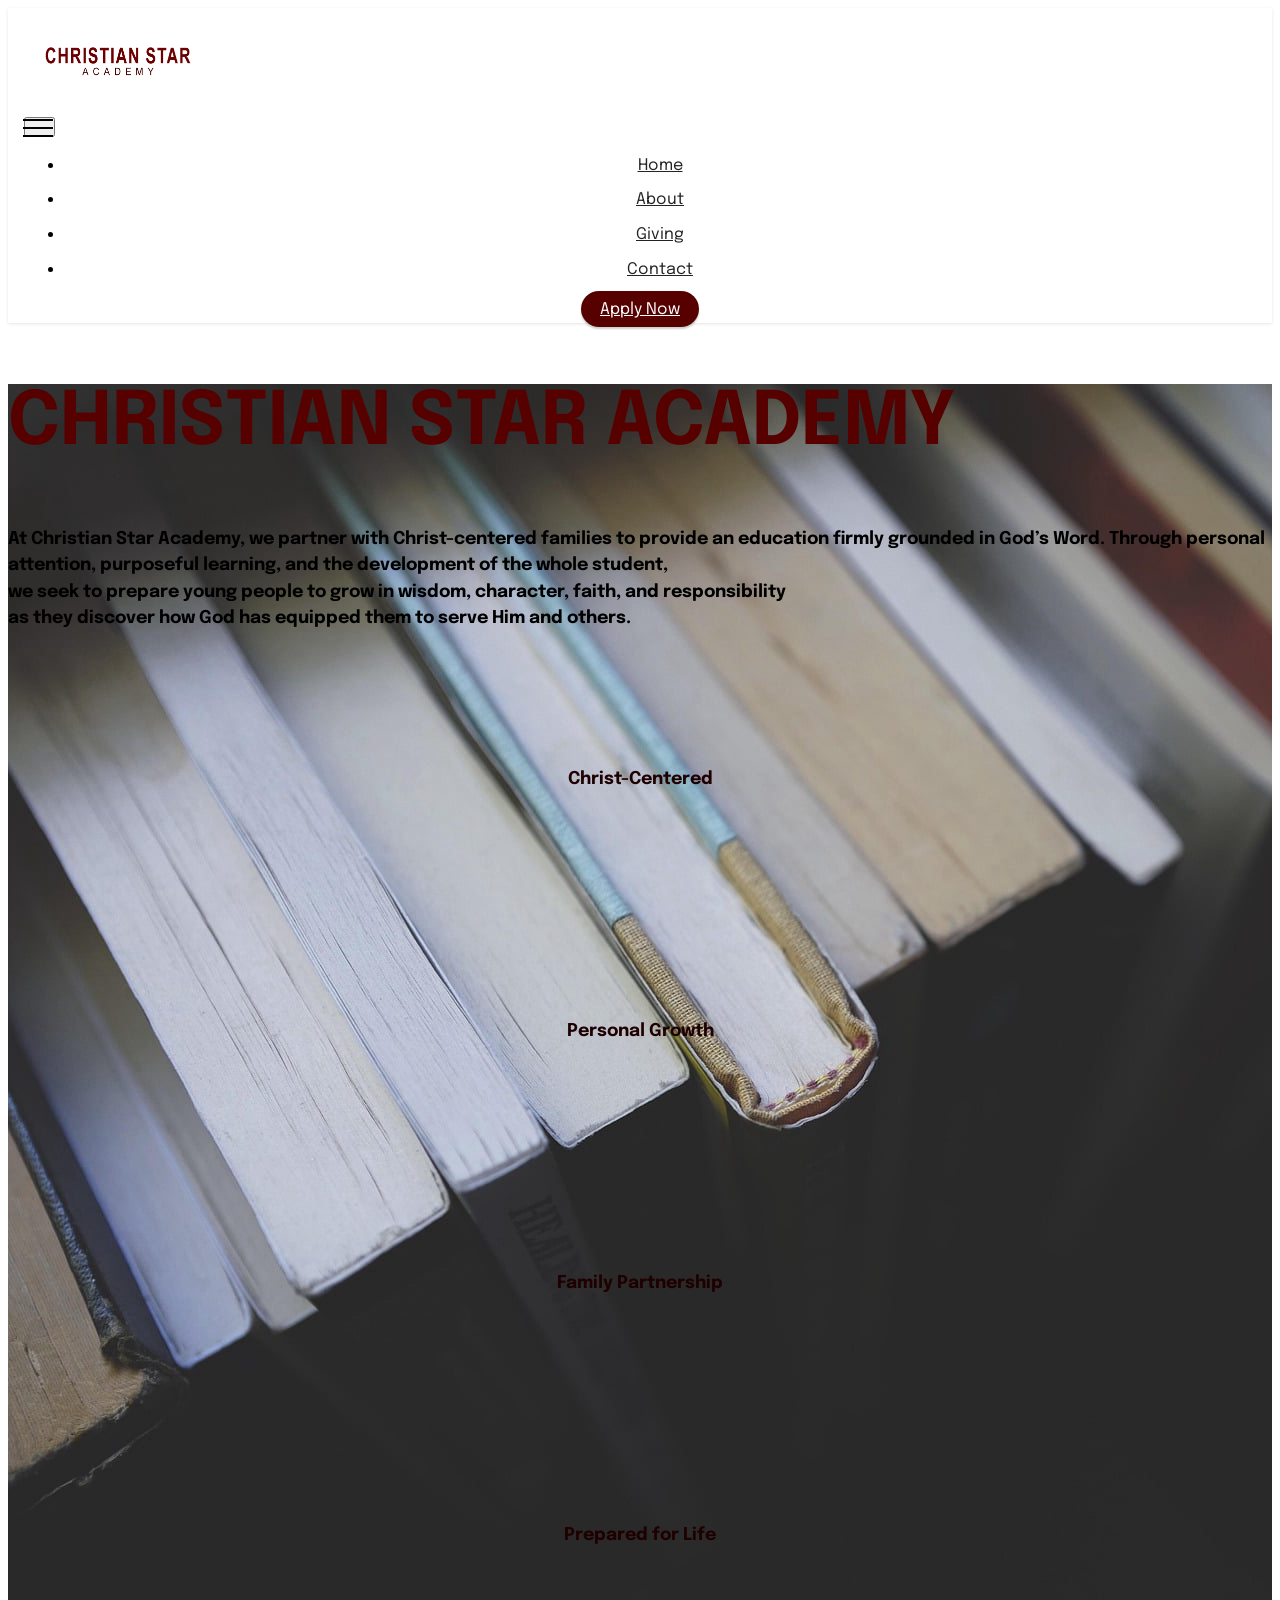
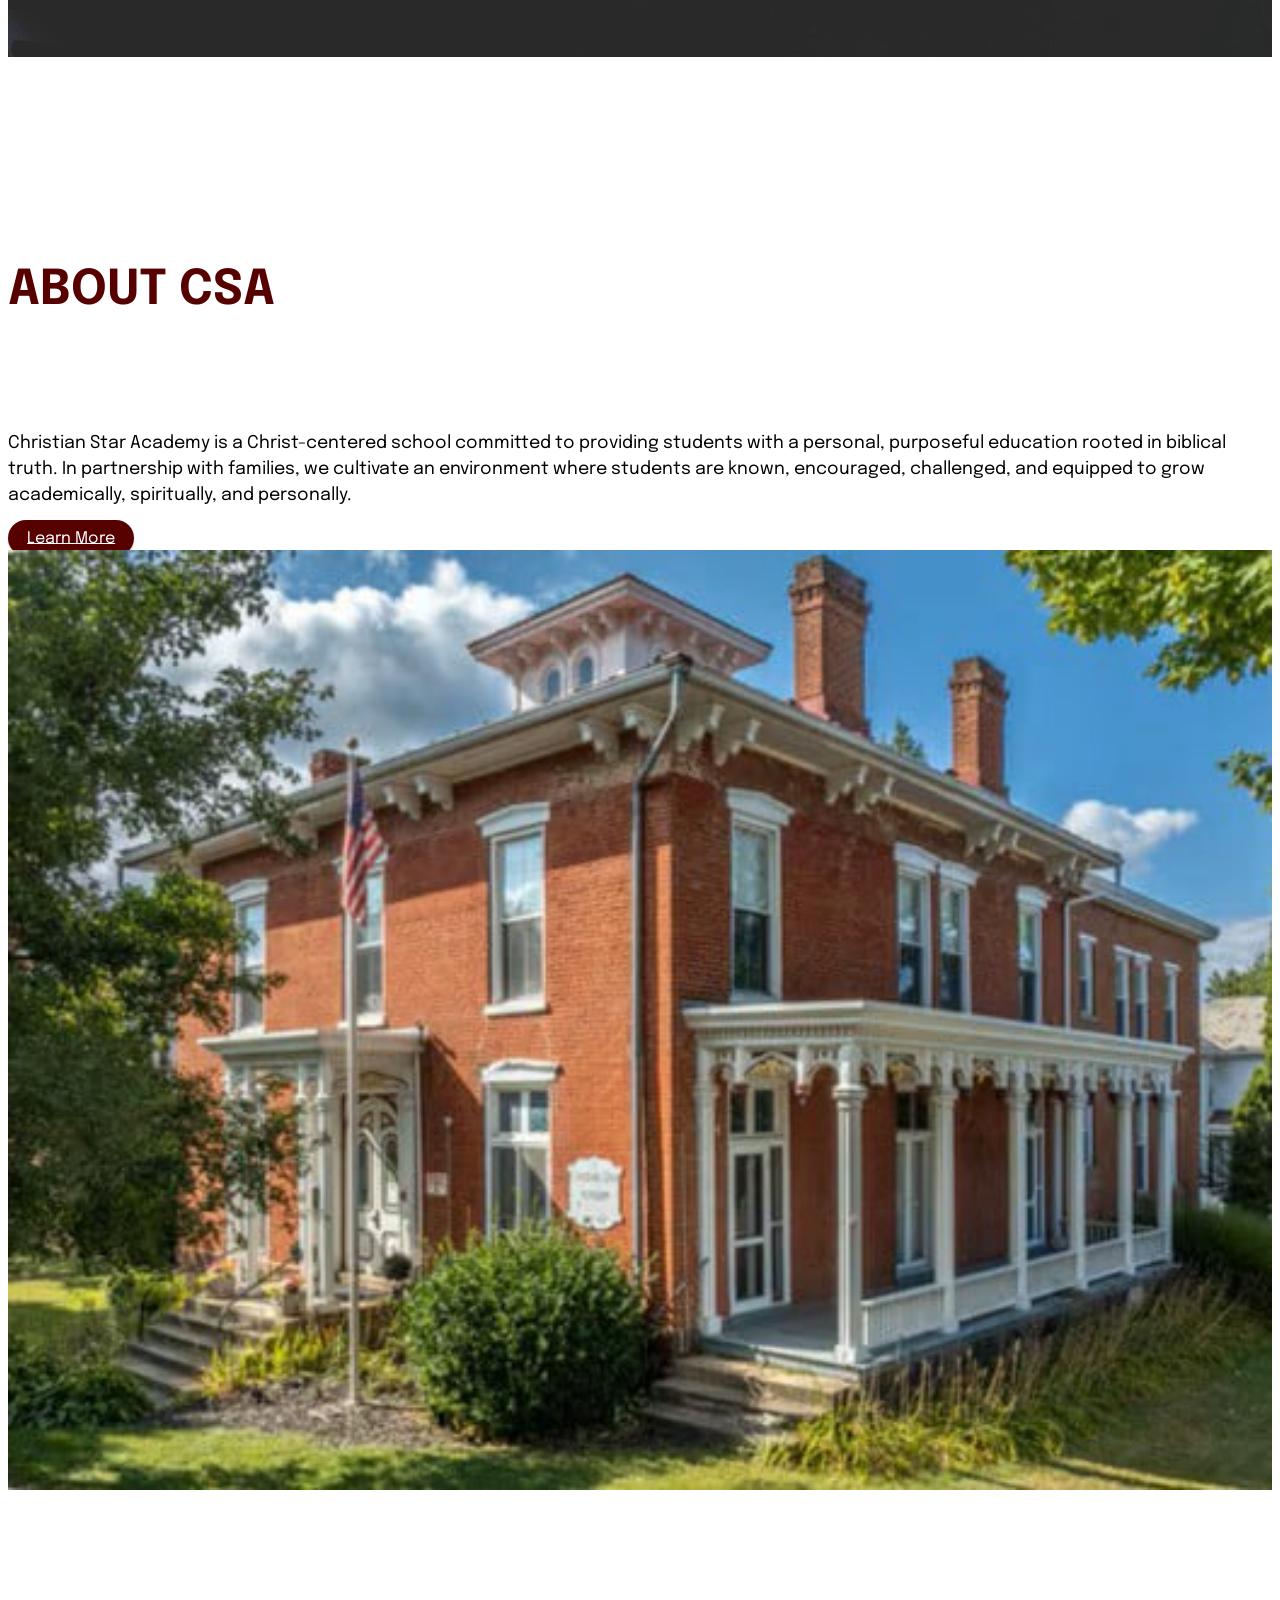
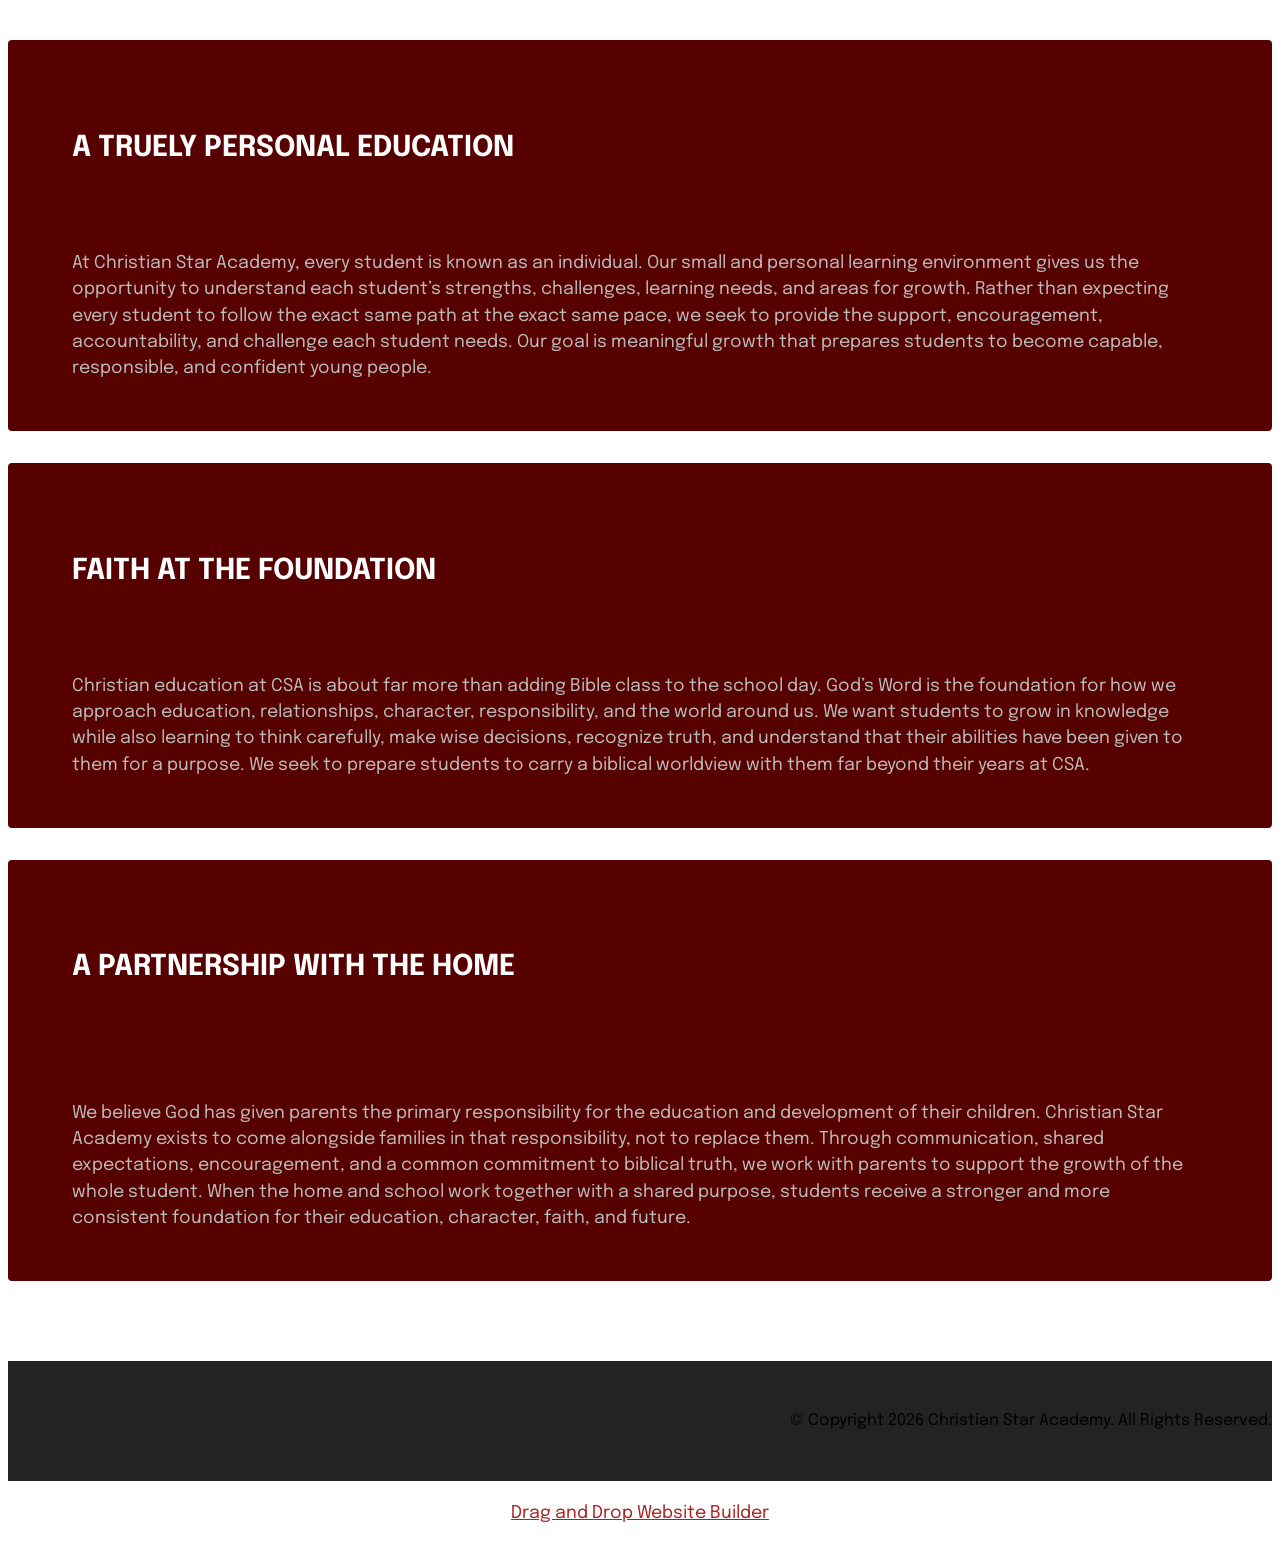
==== commit 10f59abb: "Add files via upload" ====
--- a/index.html
+++ b/index.html
@@ -21,7 +21,7 @@
   <link rel="stylesheet" href="assets/theme/css/style.css">
   <link rel="preload" href="https://fonts.googleapis.com/css?family=Epilogue:100,200,300,400,500,600,700,800,900,100i,200i,300i,400i,500i,600i,700i,800i,900i&display=swap" as="style" onload="this.onload=null;this.rel='stylesheet'">
   <noscript><link rel="stylesheet" href="https://fonts.googleapis.com/css?family=Epilogue:100,200,300,400,500,600,700,800,900,100i,200i,300i,400i,500i,600i,700i,800i,900i&display=swap"></noscript>
-  <link rel="preload" as="style" href="assets/mobirise/css/mbr-additional.css?v=4dd4Lh"><link rel="stylesheet" href="assets/mobirise/css/mbr-additional.css?v=4dd4Lh" type="text/css">
+  <link rel="preload" as="style" href="assets/mobirise/css/mbr-additional.css?v=K3CdIJ"><link rel="stylesheet" href="assets/mobirise/css/mbr-additional.css?v=K3CdIJ" type="text/css">
 
   
   
@@ -225,7 +225,9 @@
                 </p>
             </div>
         </div>
-    </div>  
+    </div>
+</section><section class="display-7" style="padding: 0;align-items: center;justify-content: center;flex-wrap: wrap;    align-content: center;display: flex;position: relative;height: 4rem;"><a href="https://mobiri.se/4337734" style="flex: 1 1;height: 4rem;position: absolute;width: 100%;z-index: 1;"><img alt="" style="height: 4rem;" src="[data-uri]"></a><p style="margin: 0;text-align: center;" class="display-7">&#8204;</p><a style="z-index:1" href="https://mobirise.com/drag-drop-website-builder.html">Drag and Drop Website Builder</a></section><script src="assets/bootstrap/js/bootstrap.bundle.min.js"></script>  <script src="assets/parallax/jarallax.js"></script>  <script src="assets/smoothscroll/smooth-scroll.js"></script>  <script src="assets/ytplayer/index.js"></script>  <script src="assets/dropdown/js/navbar-dropdown.js"></script>  <script src="assets/vimeoplayer/player.js"></script>  <script src="assets/theme/js/script.js"></script>  
+  
   
   <input name="animation" type="hidden">
   </body>
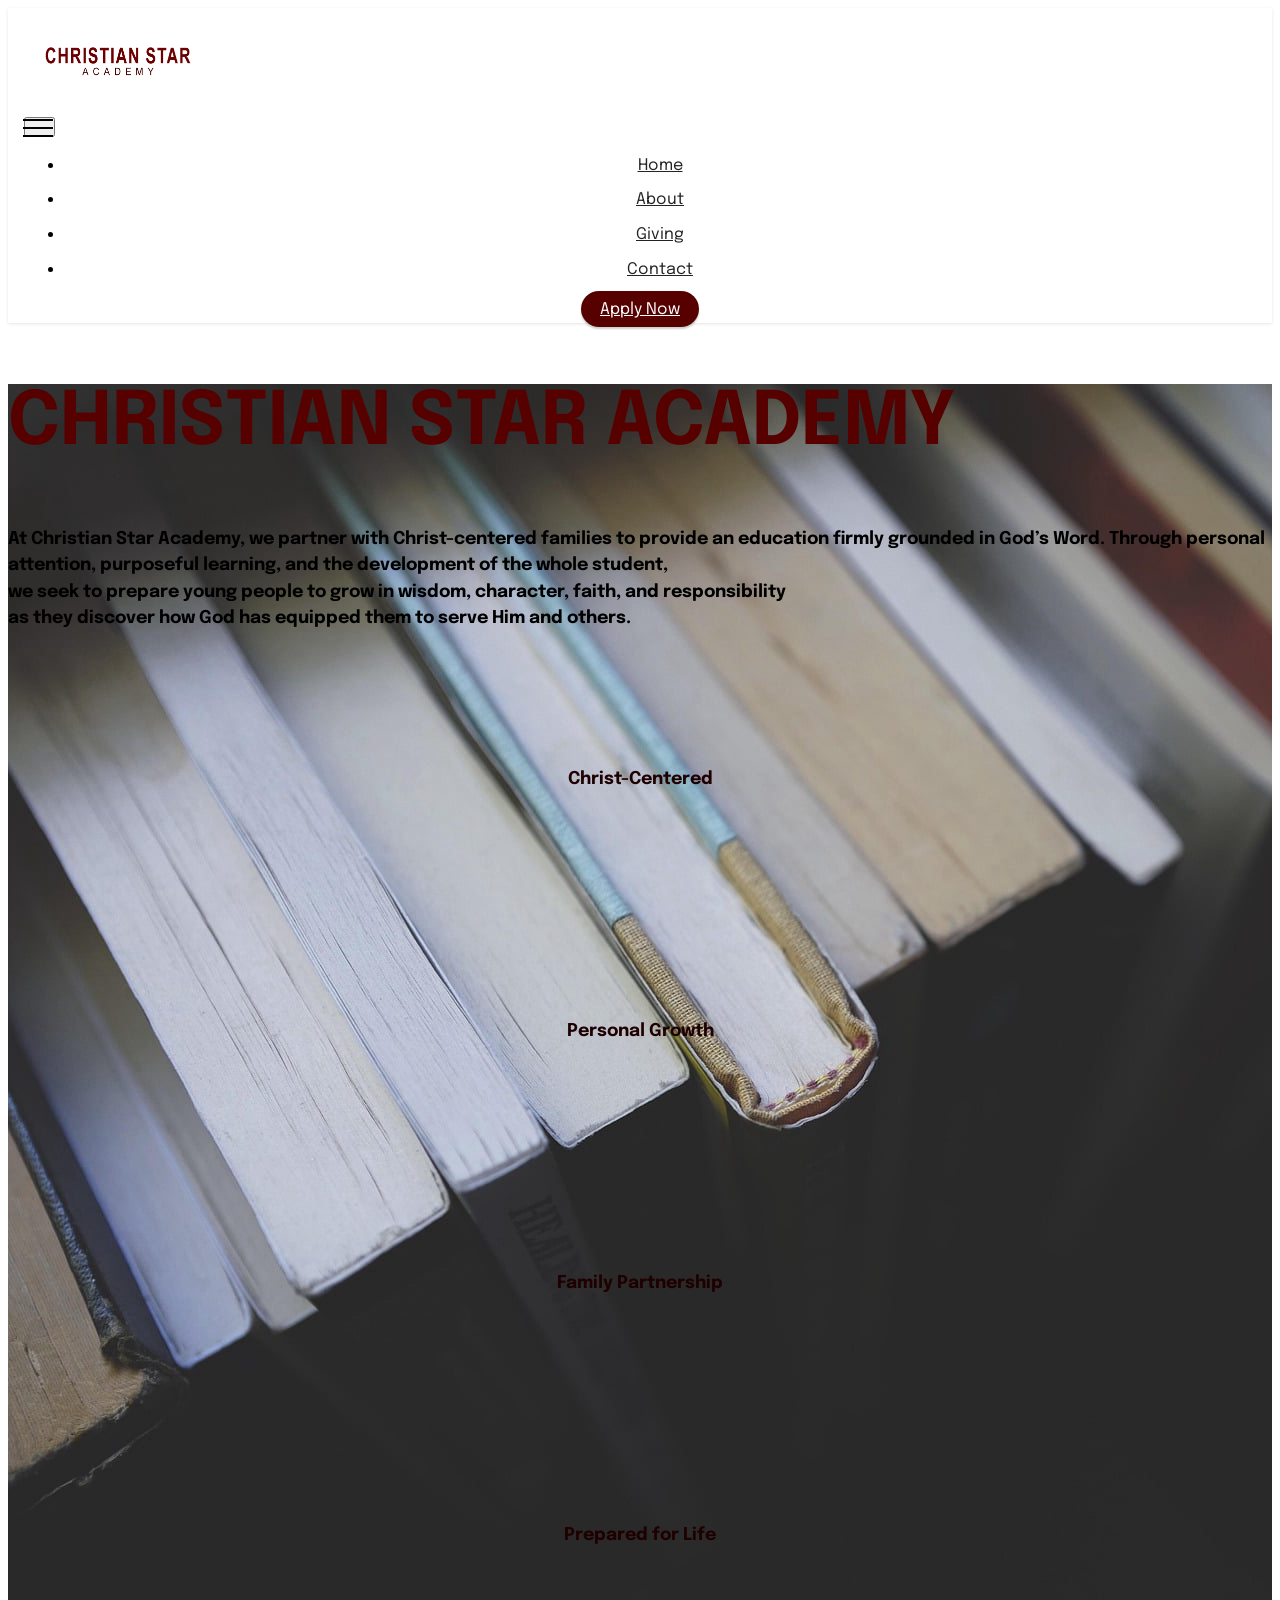
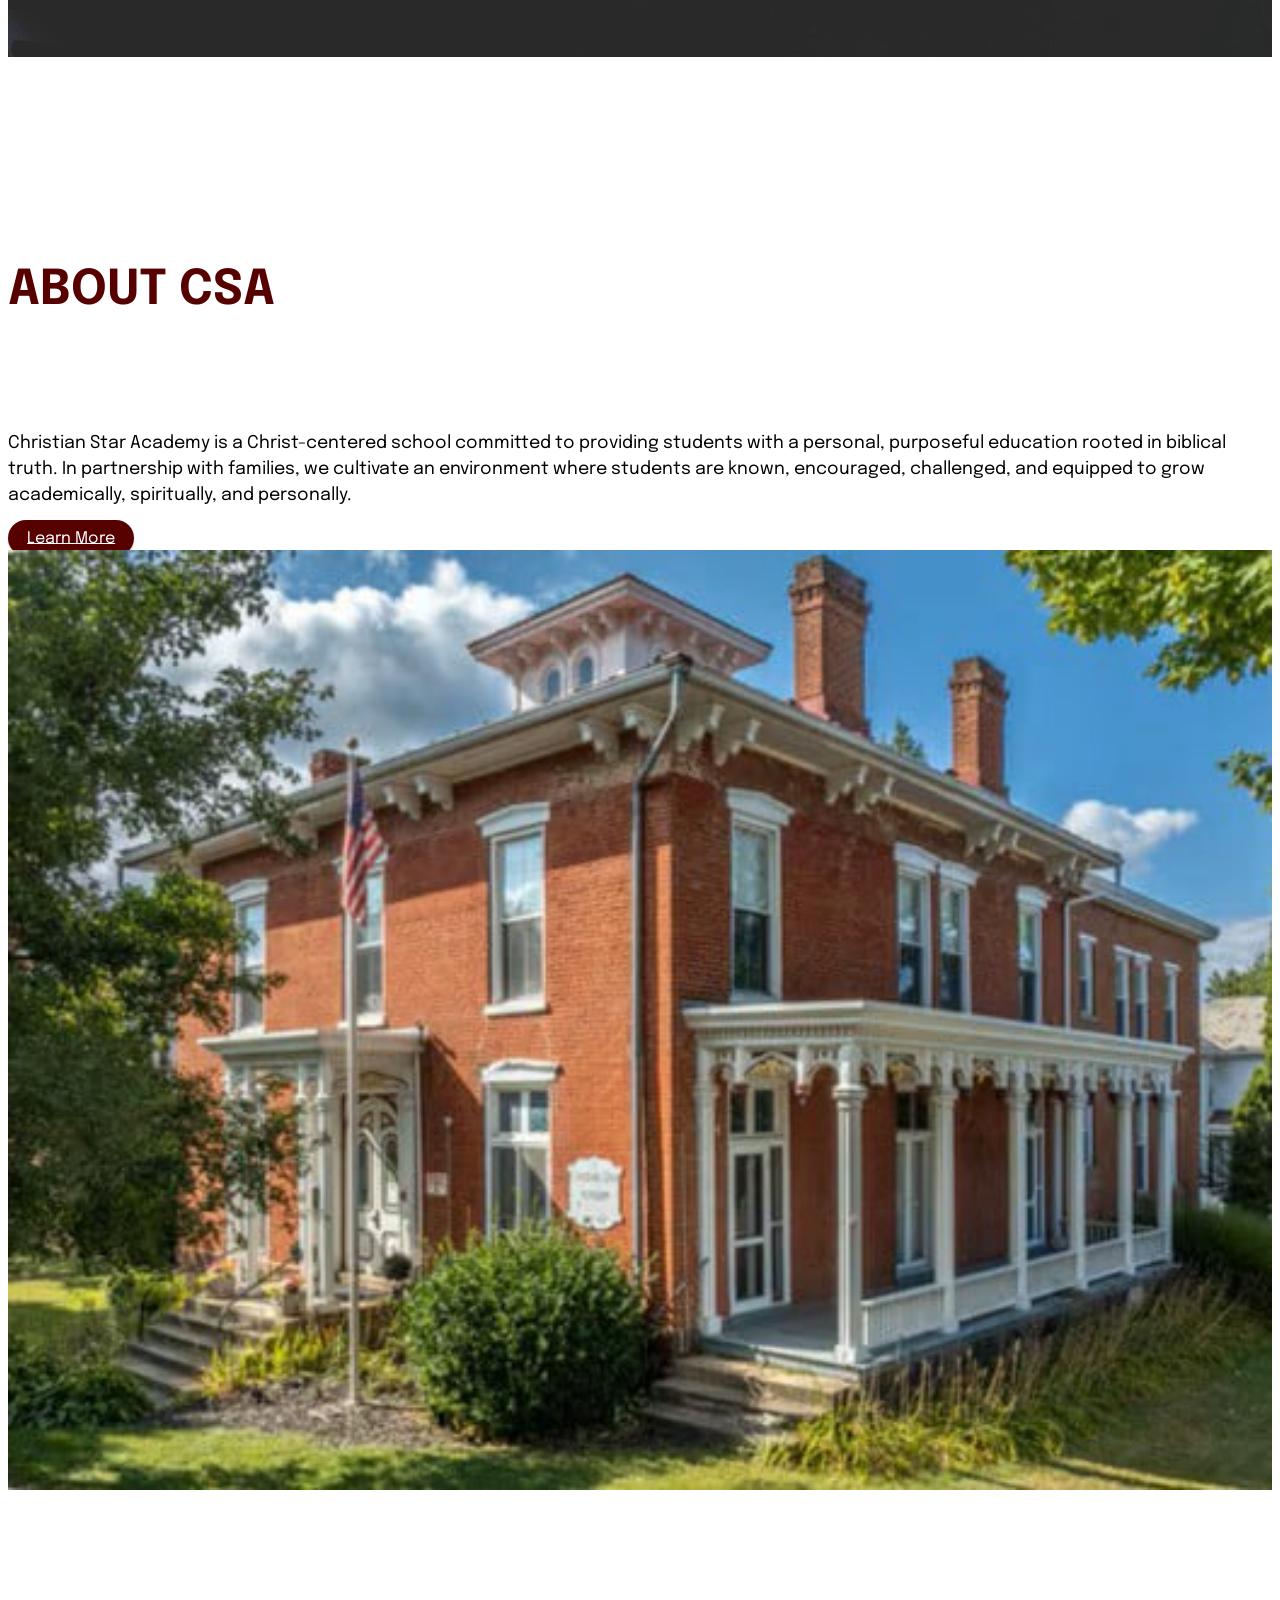
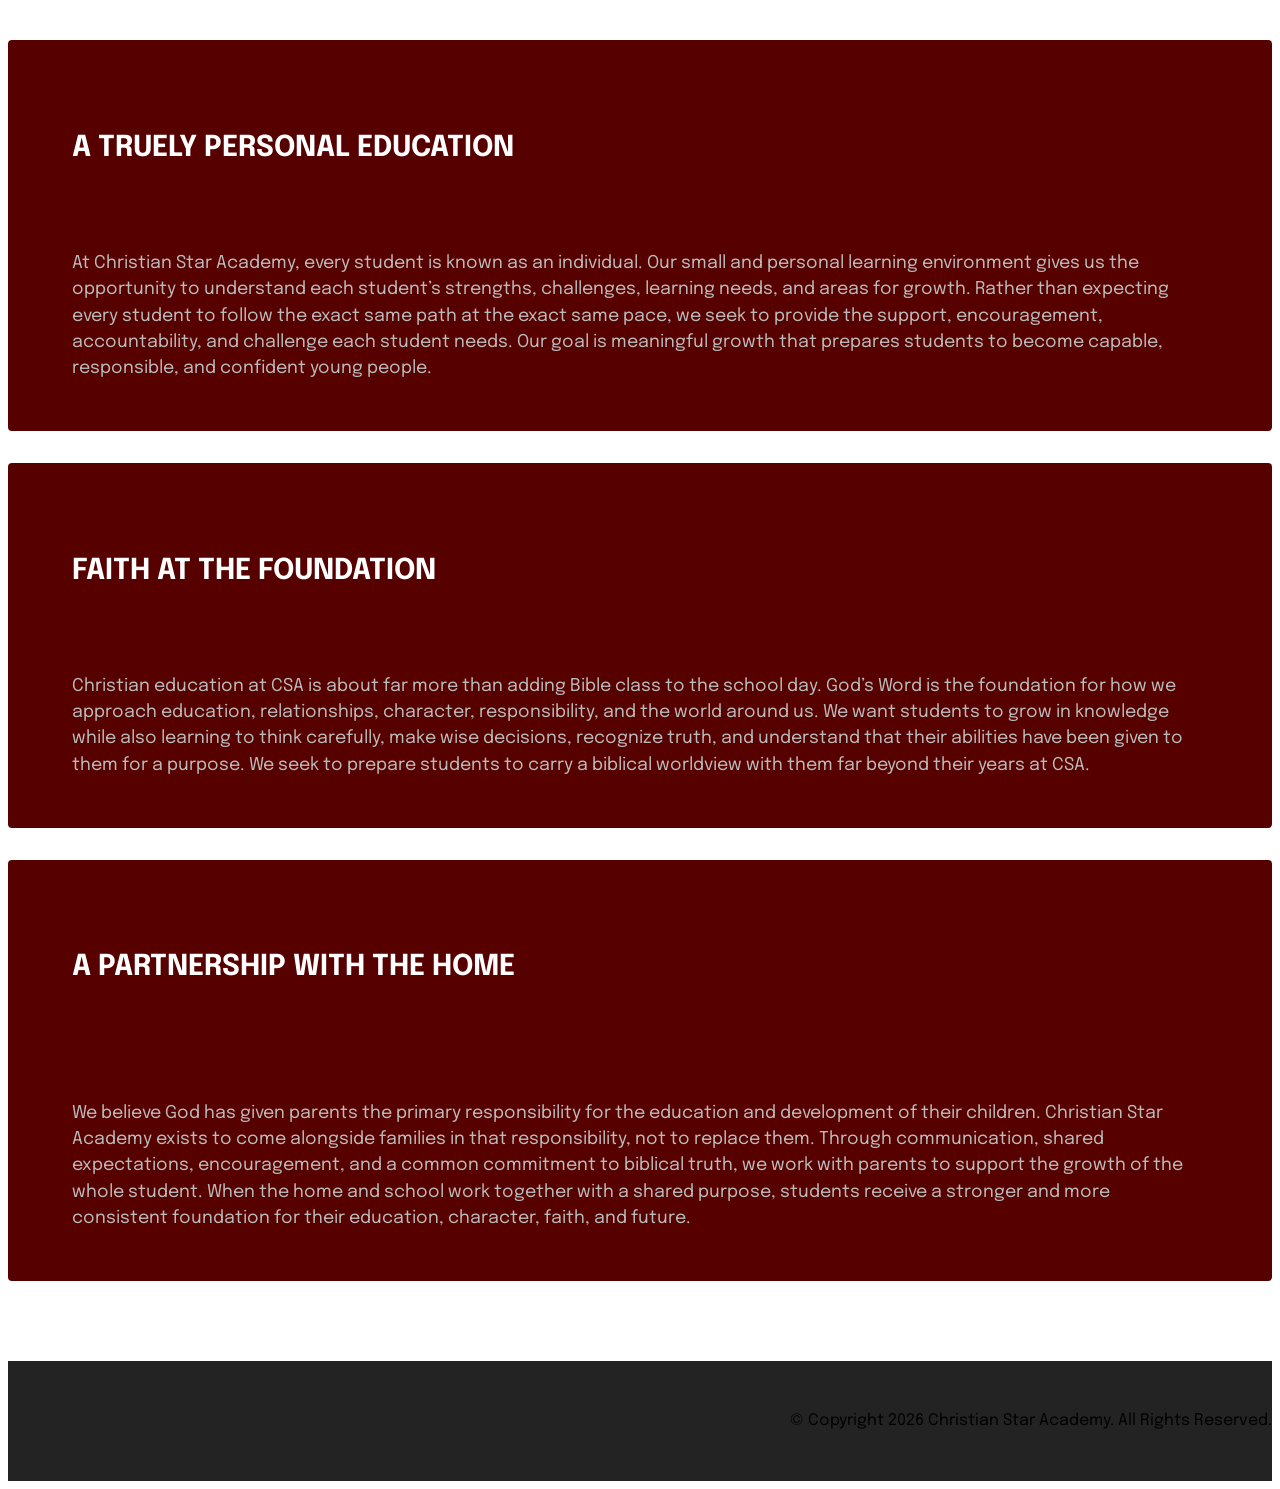
==== commit 3aaecba3: "Add files via upload" ====
--- a/index.html
+++ b/index.html
@@ -225,9 +225,7 @@
                 </p>
             </div>
         </div>
-    </div>
-</section><section class="display-7" style="padding: 0;align-items: center;justify-content: center;flex-wrap: wrap;    align-content: center;display: flex;position: relative;height: 4rem;"><a href="https://mobiri.se/4337734" style="flex: 1 1;height: 4rem;position: absolute;width: 100%;z-index: 1;"><img alt="" style="height: 4rem;" src="[data-uri]"></a><p style="margin: 0;text-align: center;" class="display-7">&#8204;</p><a style="z-index:1" href="https://mobirise.com/drag-drop-website-builder.html">Drag and Drop Website Builder</a></section><script src="assets/bootstrap/js/bootstrap.bundle.min.js"></script>  <script src="assets/parallax/jarallax.js"></script>  <script src="assets/smoothscroll/smooth-scroll.js"></script>  <script src="assets/ytplayer/index.js"></script>  <script src="assets/dropdown/js/navbar-dropdown.js"></script>  <script src="assets/vimeoplayer/player.js"></script>  <script src="assets/theme/js/script.js"></script>  
-  
+    </div>  
   
   <input name="animation" type="hidden">
   </body>
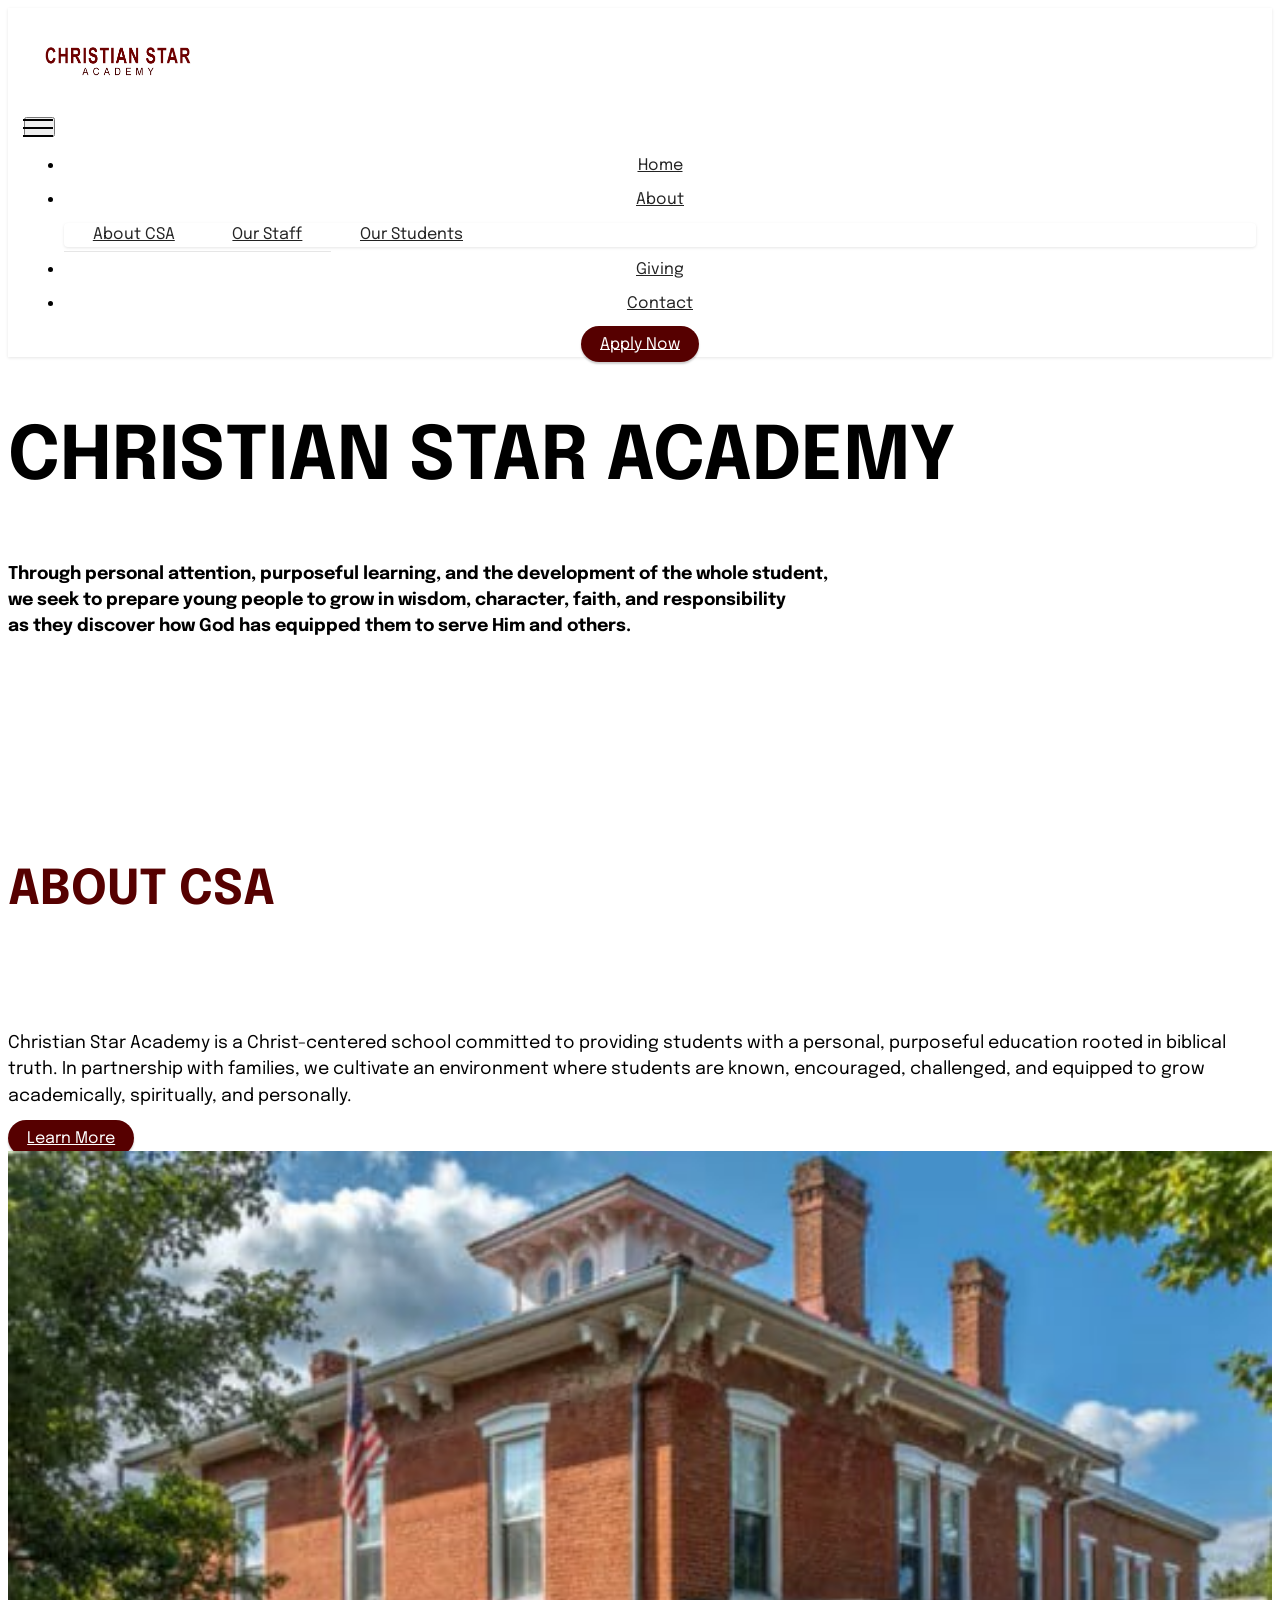
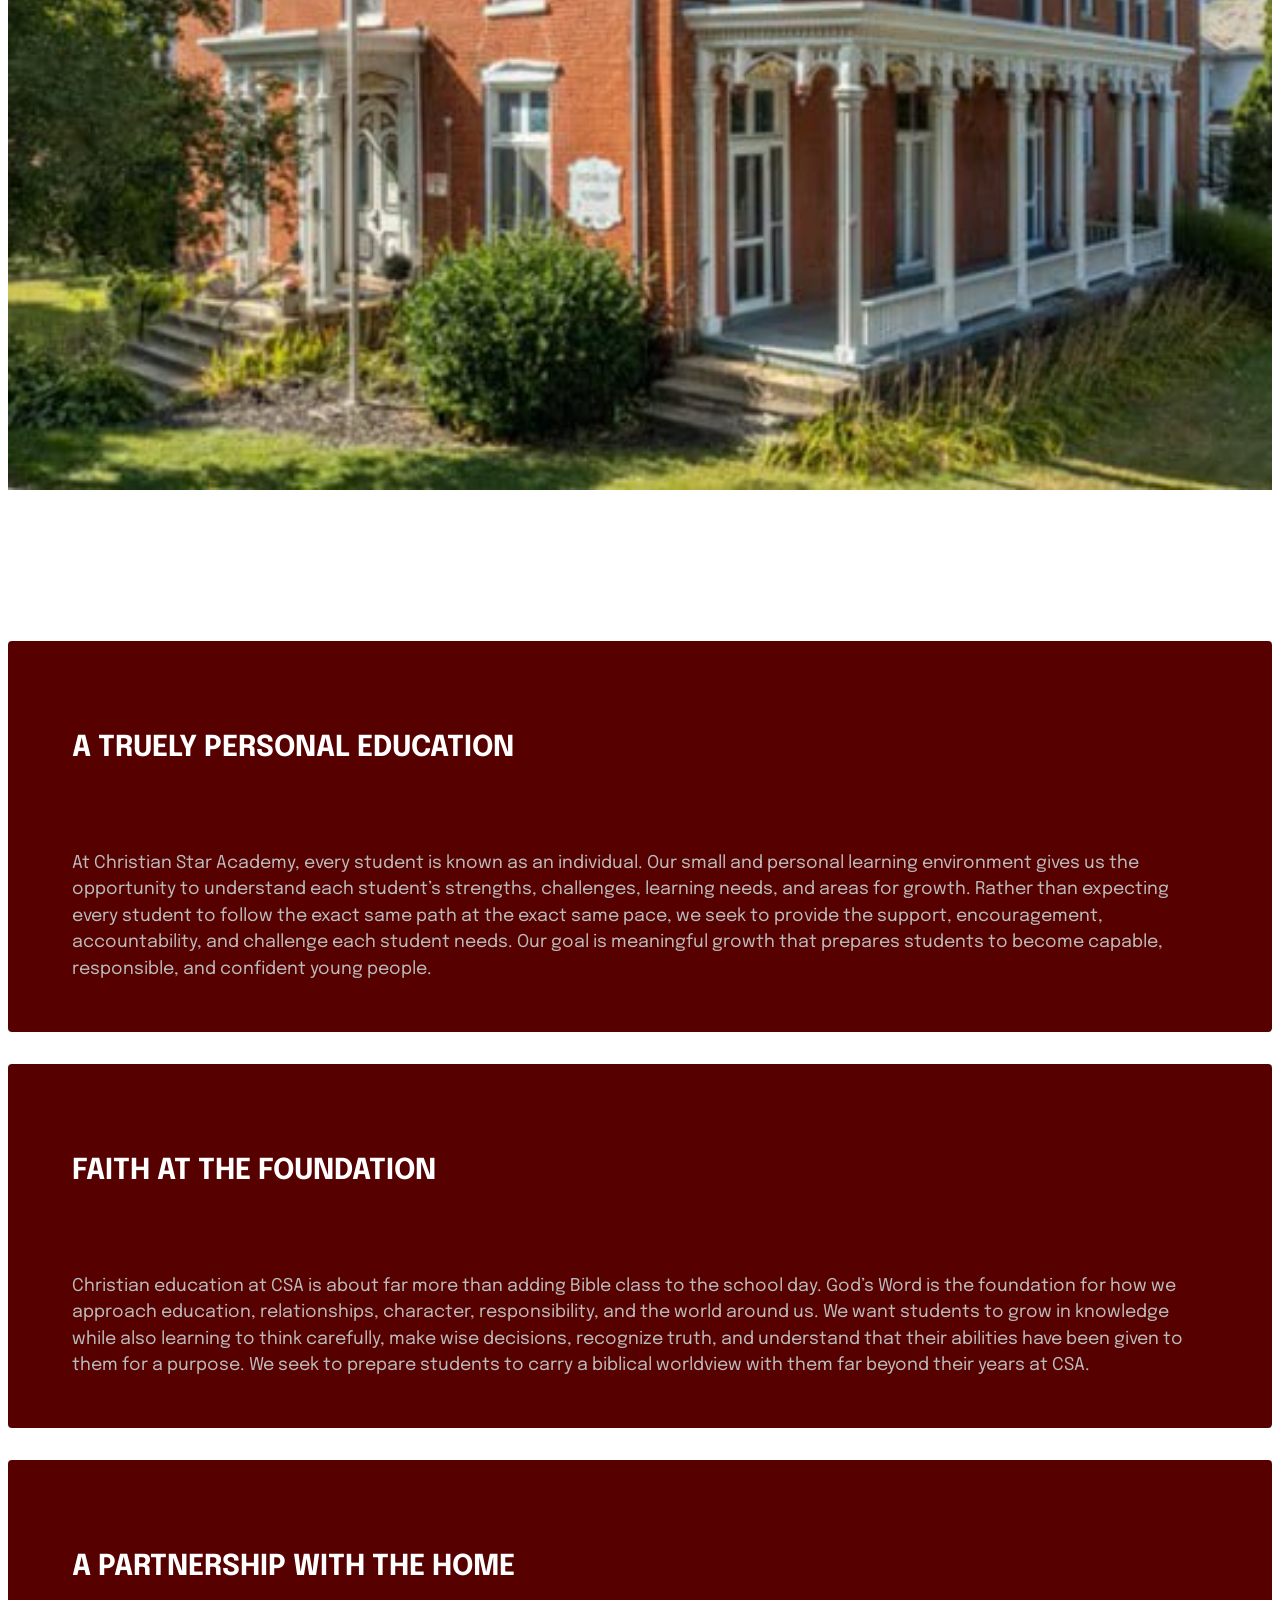
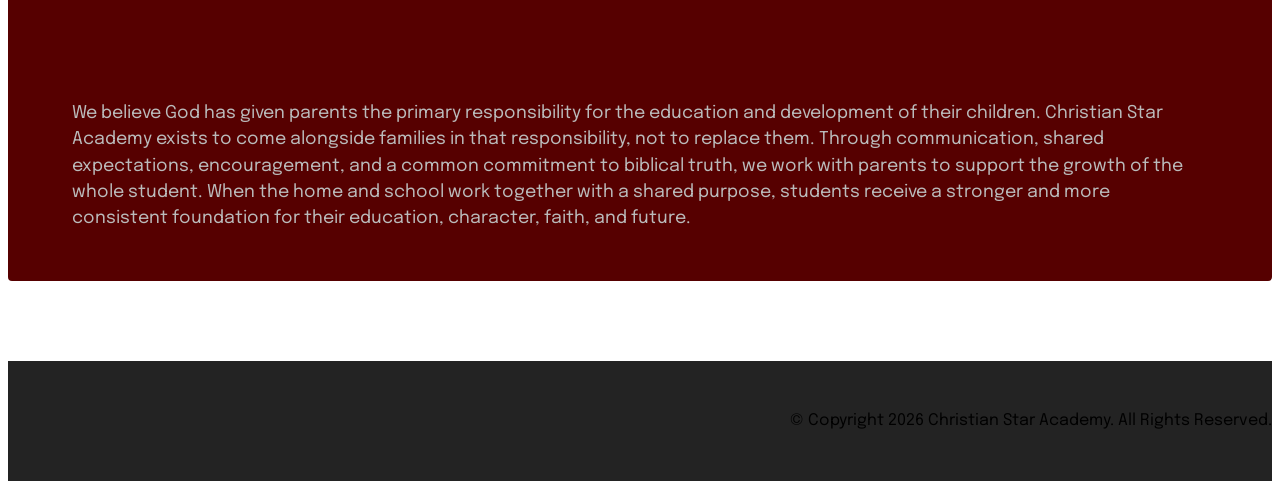
==== commit 2cc5f67c: "Add files via upload" ====
--- a/index.html
+++ b/index.html
@@ -12,16 +12,14 @@
   
   <title>Home</title>
   <link rel="stylesheet" href="assets/web/assets/mobirise-icons2/mobirise2.css">
-  <link rel="stylesheet" href="assets/web/assets/mobirise-icons-bold/mobirise-icons-bold.css">
   <link rel="stylesheet" href="assets/bootstrap/css/bootstrap.min.css">
-  <link rel="stylesheet" href="assets/parallax/jarallax.css">
   <link rel="stylesheet" href="assets/animatecss/animate.css">
   <link rel="stylesheet" href="assets/dropdown/css/style.css">
   <link rel="stylesheet" href="assets/socicon/css/styles.css">
   <link rel="stylesheet" href="assets/theme/css/style.css">
   <link rel="preload" href="https://fonts.googleapis.com/css?family=Epilogue:100,200,300,400,500,600,700,800,900,100i,200i,300i,400i,500i,600i,700i,800i,900i&display=swap" as="style" onload="this.onload=null;this.rel='stylesheet'">
   <noscript><link rel="stylesheet" href="https://fonts.googleapis.com/css?family=Epilogue:100,200,300,400,500,600,700,800,900,100i,200i,300i,400i,500i,600i,700i,800i,900i&display=swap"></noscript>
-  <link rel="preload" as="style" href="assets/mobirise/css/mbr-additional.css?v=K3CdIJ"><link rel="stylesheet" href="assets/mobirise/css/mbr-additional.css?v=K3CdIJ" type="text/css">
+  <link rel="preload" as="style" href="assets/mobirise/css/mbr-additional.css?v=phcMNX"><link rel="stylesheet" href="assets/mobirise/css/mbr-additional.css?v=phcMNX" type="text/css">
 
   
   
@@ -51,8 +49,8 @@
                 </div>
             </button>
             <div class="collapse navbar-collapse" id="navbarSupportedContent">
-                <ul class="navbar-nav nav-dropdown" data-app-modern-menu="true"><li class="nav-item"><a class="nav-link link text-black text-primary display-4" href="index.html">Home</a></li><li class="nav-item"><a class="nav-link link text-black text-primary display-4" href="page1.html">
-                            About</a></li><li class="nav-item"><a class="nav-link link text-black text-primary display-4" href="page2.html">Giving</a></li><li class="nav-item"><a class="nav-link link text-black text-primary display-4" href="page3.html">Contact</a></li></ul>
+                <ul class="navbar-nav nav-dropdown" data-app-modern-menu="true"><li class="nav-item"><a class="nav-link link text-black text-primary display-4" href="index.html">Home</a></li><li class="nav-item dropdown"><a class="nav-link link text-black text-primary dropdown-toggle show display-4" href="page1.html" data-toggle="dropdown-submenu" data-bs-toggle="dropdown" data-bs-auto-close="outside" aria-expanded="false">
+                            About</a><div class="dropdown-menu show" aria-labelledby="dropdown-989" data-bs-popper="none"><a class="text-black text-primary dropdown-item display-4" href="page1.html">About CSA</a><a class="text-black text-primary dropdown-item display-4" href="page4.html">Our Staff</a><a class="text-black text-primary dropdown-item display-4" href="page5.html">Our Students</a></div></li><li class="nav-item"><a class="nav-link link text-black text-primary display-4" href="page2.html">Giving</a></li><li class="nav-item"><a class="nav-link link text-black text-primary display-4" href="page3.html">Contact</a></li></ul>
                 
                 <div class="navbar-buttons mbr-section-btn"><a class="btn btn-secondary display-4" href="https://mobiri.se">Apply Now</a></div>
             </div>
@@ -60,54 +58,22 @@
     </nav>
 </section>
 
-<section data-bs-version="5.1" class="header19 cid-sFGzrhlvIh mbr-fullscreen mbr-parallax-background" id="header19-3">
-
-    
-
-    <div class="mbr-overlay" style="opacity: 0.6; background-color: rgb(255, 255, 255);">
-    </div>
-
-    <div class="container">
-        <div class="media-container">
-            <div class="col-md-12 col-lg-10 m-auto align-center">
-                <h1 class="mbr-section-title mbr-white mbr-fonts-style mb-3 display-1"><strong>CHRISTIAN STAR ACADEMY</strong></h1>
-                <p class="mbr-text mbr-white mbr-fonts-style display-7"><strong>At Christian Star Academy, we partner with Christ-centered families to provide an education firmly grounded in God’s Word. Through personal attention, purposeful learning, and the development of the whole student,<br>we seek to prepare young people to grow in wisdom, character, faith, and responsibility<br>as they discover how God has equipped them to serve Him and others.</strong></p>
-                
-
-                <div class="row pt-5 justify-content-center">
-                    <div class="col-12 col-md-6 col-lg-3">
-                        <div class="card-wrapper">
-                            <div class="card-box align-center">
-                                <span class="mbr-iconfont mobi-mbri-hearth mobi-mbri" style="color: rgb(86, 0, 0); fill: rgb(86, 0, 0);"></span>
-                                <h4 class="card-title align-center mbr-black mbr-fonts-style display-7"><strong>Christ-Centered</strong></h4>
-                            </div>
-                        </div>
-                    </div>
-                    <div class="col-12 col-md-6 col-lg-3">
-                        <div class="card-wrapper">
-                            <div class="card-box align-center">
-                                <span class="mbr-iconfont mbrib-user" style="color: rgb(86, 0, 0); fill: rgb(86, 0, 0);"></span>
-                                <h4 class="card-title align-center mbr-black mbr-fonts-style display-7"><strong>Personal Growth</strong></h4>
-                            </div>
-                        </div>
-                    </div>
-                    <div class="col-12 col-md-6 col-lg-3">
-                        <div class="card-wrapper">
-                            <div class="card-box align-center">
-                                <span class="mbr-iconfont mobi-mbri-users mobi-mbri" style="color: rgb(86, 0, 0); fill: rgb(86, 0, 0);"></span>
-                                <h4 class="card-title align-center mbr-black mbr-fonts-style display-7"><strong>Family Partnership</strong></h4>
-                            </div>
-                        </div>
-                    </div>
-                    <div class="col-12 col-md-6 col-lg-3">
-                        <div class="card-wrapper">
-                            <div class="card-box align-center">
-                                <span class="mbr-iconfont mbrib-globe" style="color: rgb(86, 0, 0); fill: rgb(86, 0, 0);"></span>
-                                <h4 class="card-title align-center mbr-black mbr-fonts-style display-7"><strong>Prepared for Life</strong></h4>
-                            </div>
-                        </div>
-                    </div>
-                </div>
+<section data-bs-version="5.1" class="header18 cid-vwNPwIoV1S mbr-fullscreen" id="header18-23">
+
+    
+
+    
+    <div class="mbr-overlay" style="opacity: 0.7; background-color: rgb(255, 255, 255);"></div>
+
+    <div class="align-center container">
+        <div class="row justify-content-center">
+            <div class="col-12 col-lg-10">
+                <h1 class="mbr-section-title mbr-fonts-style mbr-white mb-3 display-1"><strong>CHRISTIAN STAR ACADEMY</strong></h1>
+                
+                <p class="mbr-text mbr-fonts-style mbr-white display-7"><strong>Through personal attention, purposeful learning, and the development of the whole student,
+<br>we seek to prepare young people to grow in wisdom, character, faith, and responsibility
+<br>as they discover how God has equipped them to serve Him and others.</strong></p>
+                
             </div>
         </div>
     </div>
@@ -129,7 +95,7 @@
             </div>
             <div class="col-12 col-lg-5">
                 <div class="image-wrapper">
-                    <img src="assets/images/christian-star-academy-mount-vernon-oh-schoolphoto-522x388.jpg" alt="Mobirise Website Builder">
+                    <img src="assets/images/christian-star-academy-mount-vernon-oh-schoolphoto-522x388.jpg" alt="Christian Star Academy">
                 </div>
             </div>
         </div>
@@ -225,7 +191,14 @@
                 </p>
             </div>
         </div>
-    </div>  
+    </div>
+</section>
+
+<script src="assets/bootstrap/js/bootstrap.bundle.min.js"></script>
+<script src="assets/smoothscroll/smooth-scroll.js"></script>
+<script src="assets/ytplayer/index.js"></script>
+<script src="assets/dropdown/js/navbar-dropdown.js"></script>
+<script src="assets/theme/js/script.js"></script>  
   
   <input name="animation" type="hidden">
   </body>
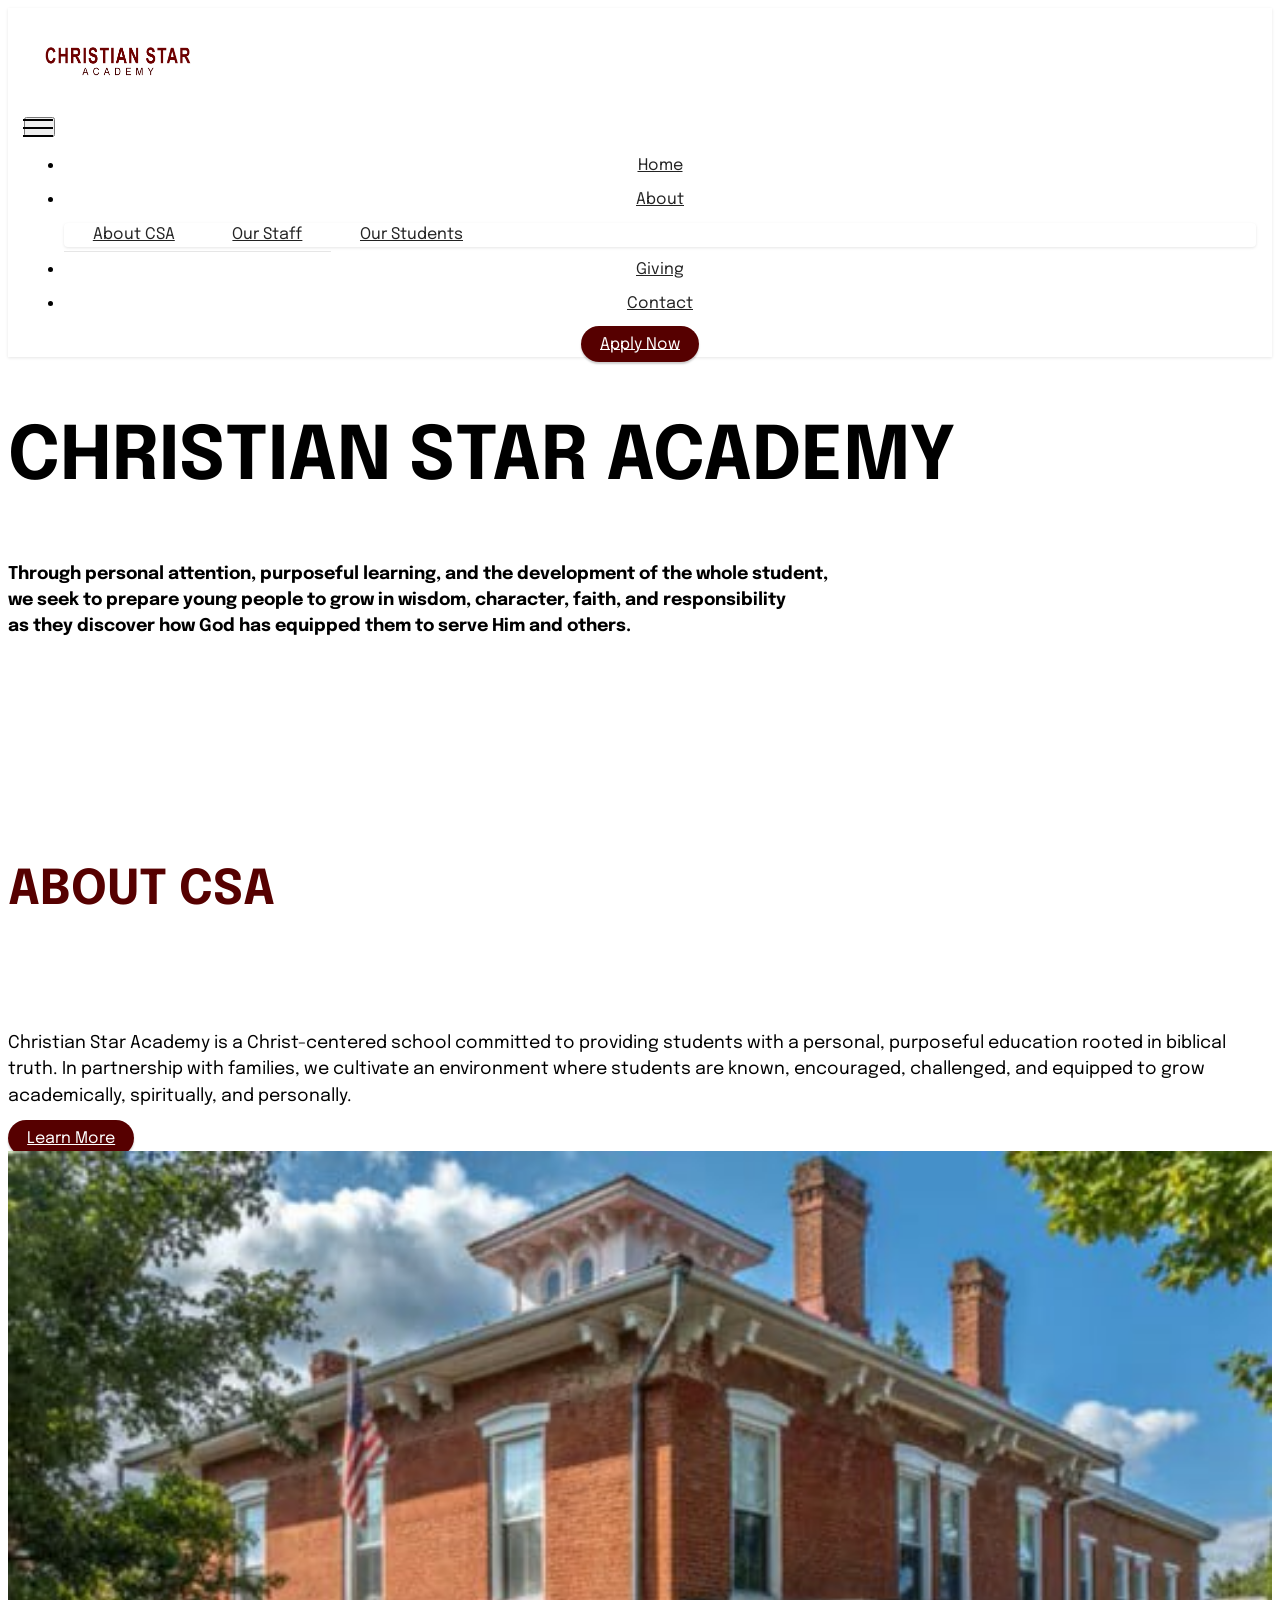
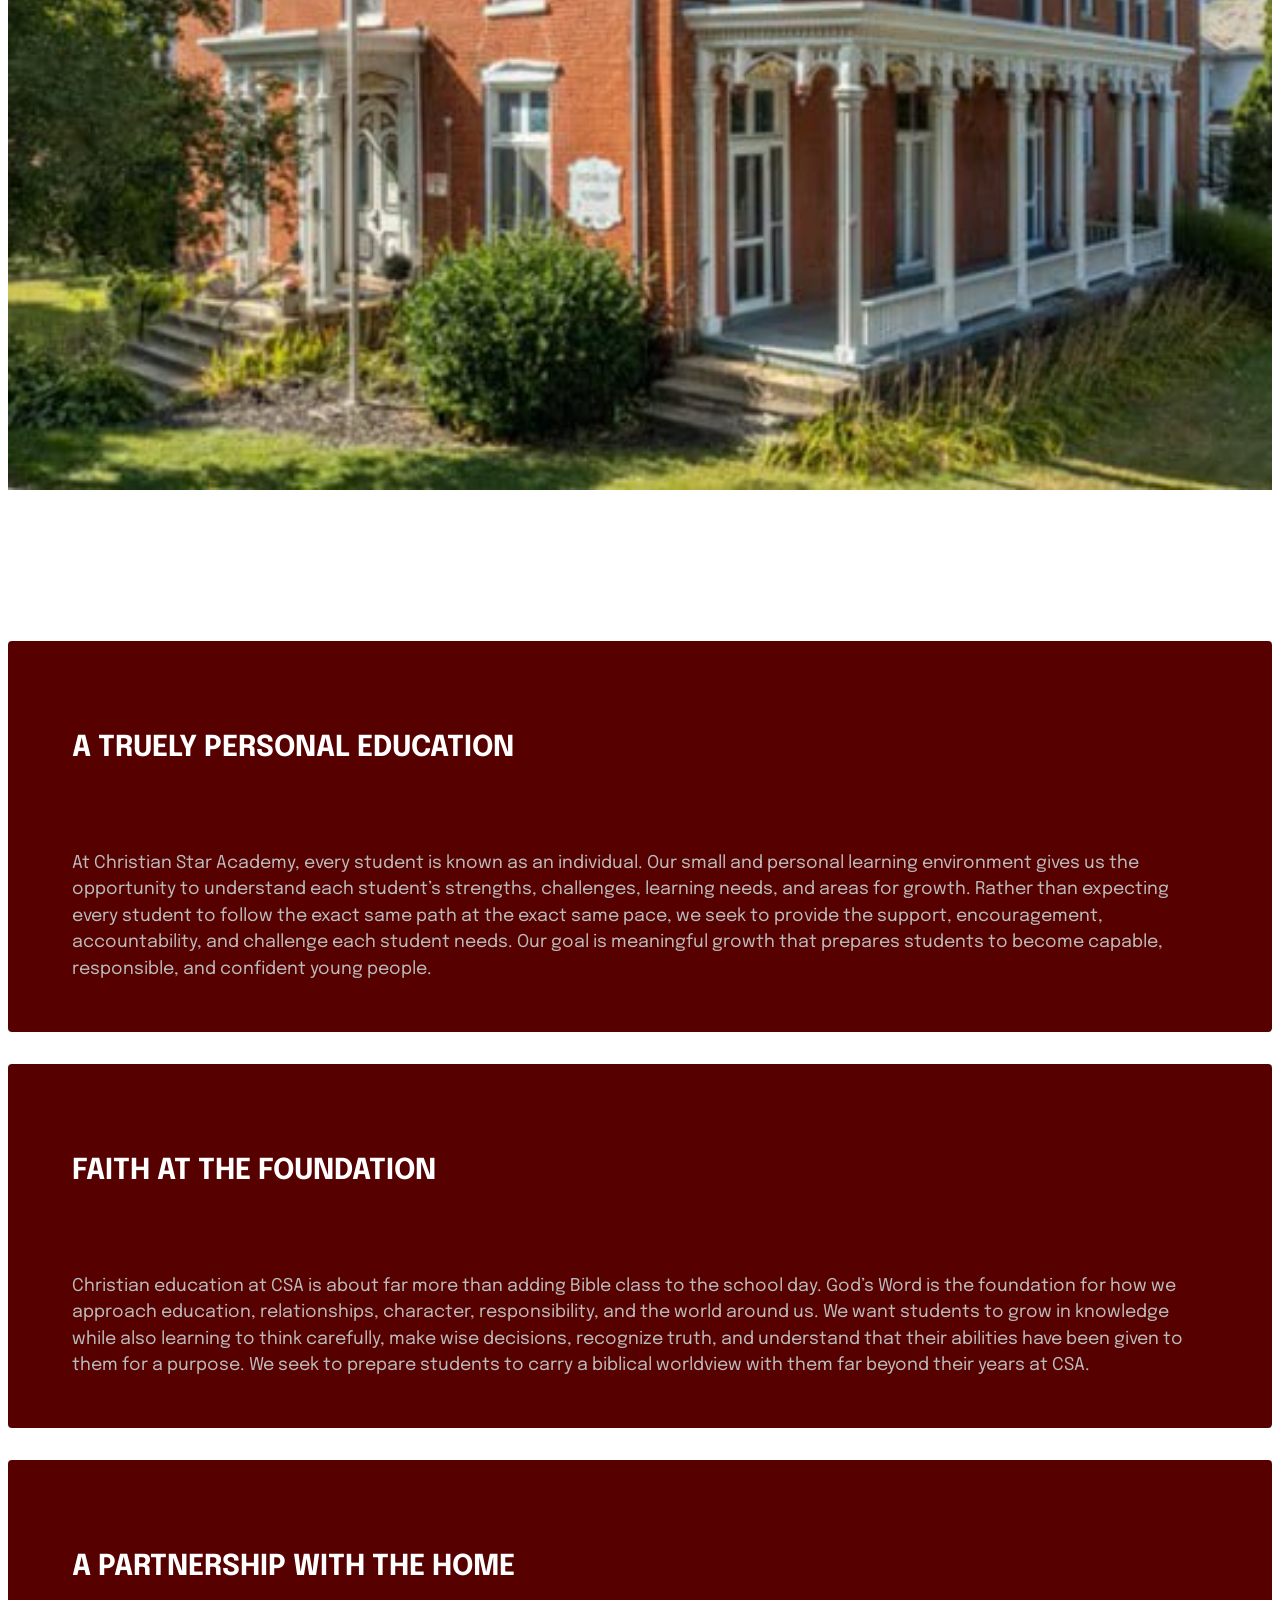
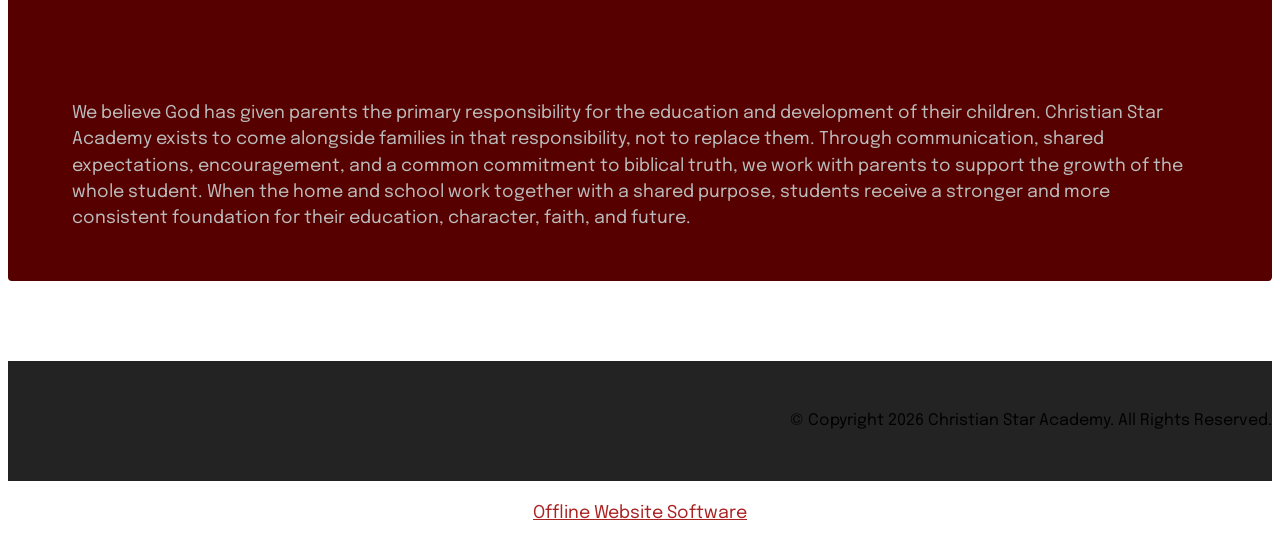
==== commit 57545d28: "Add files via upload" ====
--- a/index.html
+++ b/index.html
@@ -19,7 +19,7 @@
   <link rel="stylesheet" href="assets/theme/css/style.css">
   <link rel="preload" href="https://fonts.googleapis.com/css?family=Epilogue:100,200,300,400,500,600,700,800,900,100i,200i,300i,400i,500i,600i,700i,800i,900i&display=swap" as="style" onload="this.onload=null;this.rel='stylesheet'">
   <noscript><link rel="stylesheet" href="https://fonts.googleapis.com/css?family=Epilogue:100,200,300,400,500,600,700,800,900,100i,200i,300i,400i,500i,600i,700i,800i,900i&display=swap"></noscript>
-  <link rel="preload" as="style" href="assets/mobirise/css/mbr-additional.css?v=phcMNX"><link rel="stylesheet" href="assets/mobirise/css/mbr-additional.css?v=phcMNX" type="text/css">
+  <link rel="preload" as="style" href="assets/mobirise/css/mbr-additional.css?v=GI3vg9"><link rel="stylesheet" href="assets/mobirise/css/mbr-additional.css?v=GI3vg9" type="text/css">
 
   
   
@@ -35,7 +35,7 @@
             <div class="navbar-brand">
                 <span class="navbar-logo">
                     
-                        <img src="assets/images/text-369x169.png" alt="CSA Logo" style="height: 5.3rem;">
+                        <a href="index.html"><img src="assets/images/text-369x169.png" alt="CSA Logo" style="height: 5.3rem;"></a>
                     
                 </span>
                 
@@ -192,13 +192,8 @@
             </div>
         </div>
     </div>
-</section>
-
-<script src="assets/bootstrap/js/bootstrap.bundle.min.js"></script>
-<script src="assets/smoothscroll/smooth-scroll.js"></script>
-<script src="assets/ytplayer/index.js"></script>
-<script src="assets/dropdown/js/navbar-dropdown.js"></script>
-<script src="assets/theme/js/script.js"></script>  
+</section><section class="display-7" style="padding: 0;align-items: center;justify-content: center;flex-wrap: wrap;    align-content: center;display: flex;position: relative;height: 4rem;"><a href="https://mobiri.se/" style="flex: 1 1;height: 4rem;position: absolute;width: 100%;z-index: 1;"><img alt="" style="height: 4rem;" src="[data-uri]"></a><p style="margin: 0;text-align: center;" class="display-7">&#8204;</p><a style="z-index:1" href="https://mobirise.com/offline-website-builder.html">Offline Website Software</a></section><script src="assets/bootstrap/js/bootstrap.bundle.min.js"></script>  <script src="assets/smoothscroll/smooth-scroll.js"></script>  <script src="assets/ytplayer/index.js"></script>  <script src="assets/dropdown/js/navbar-dropdown.js"></script>  <script src="assets/theme/js/script.js"></script>  
+  
   
   <input name="animation" type="hidden">
   </body>
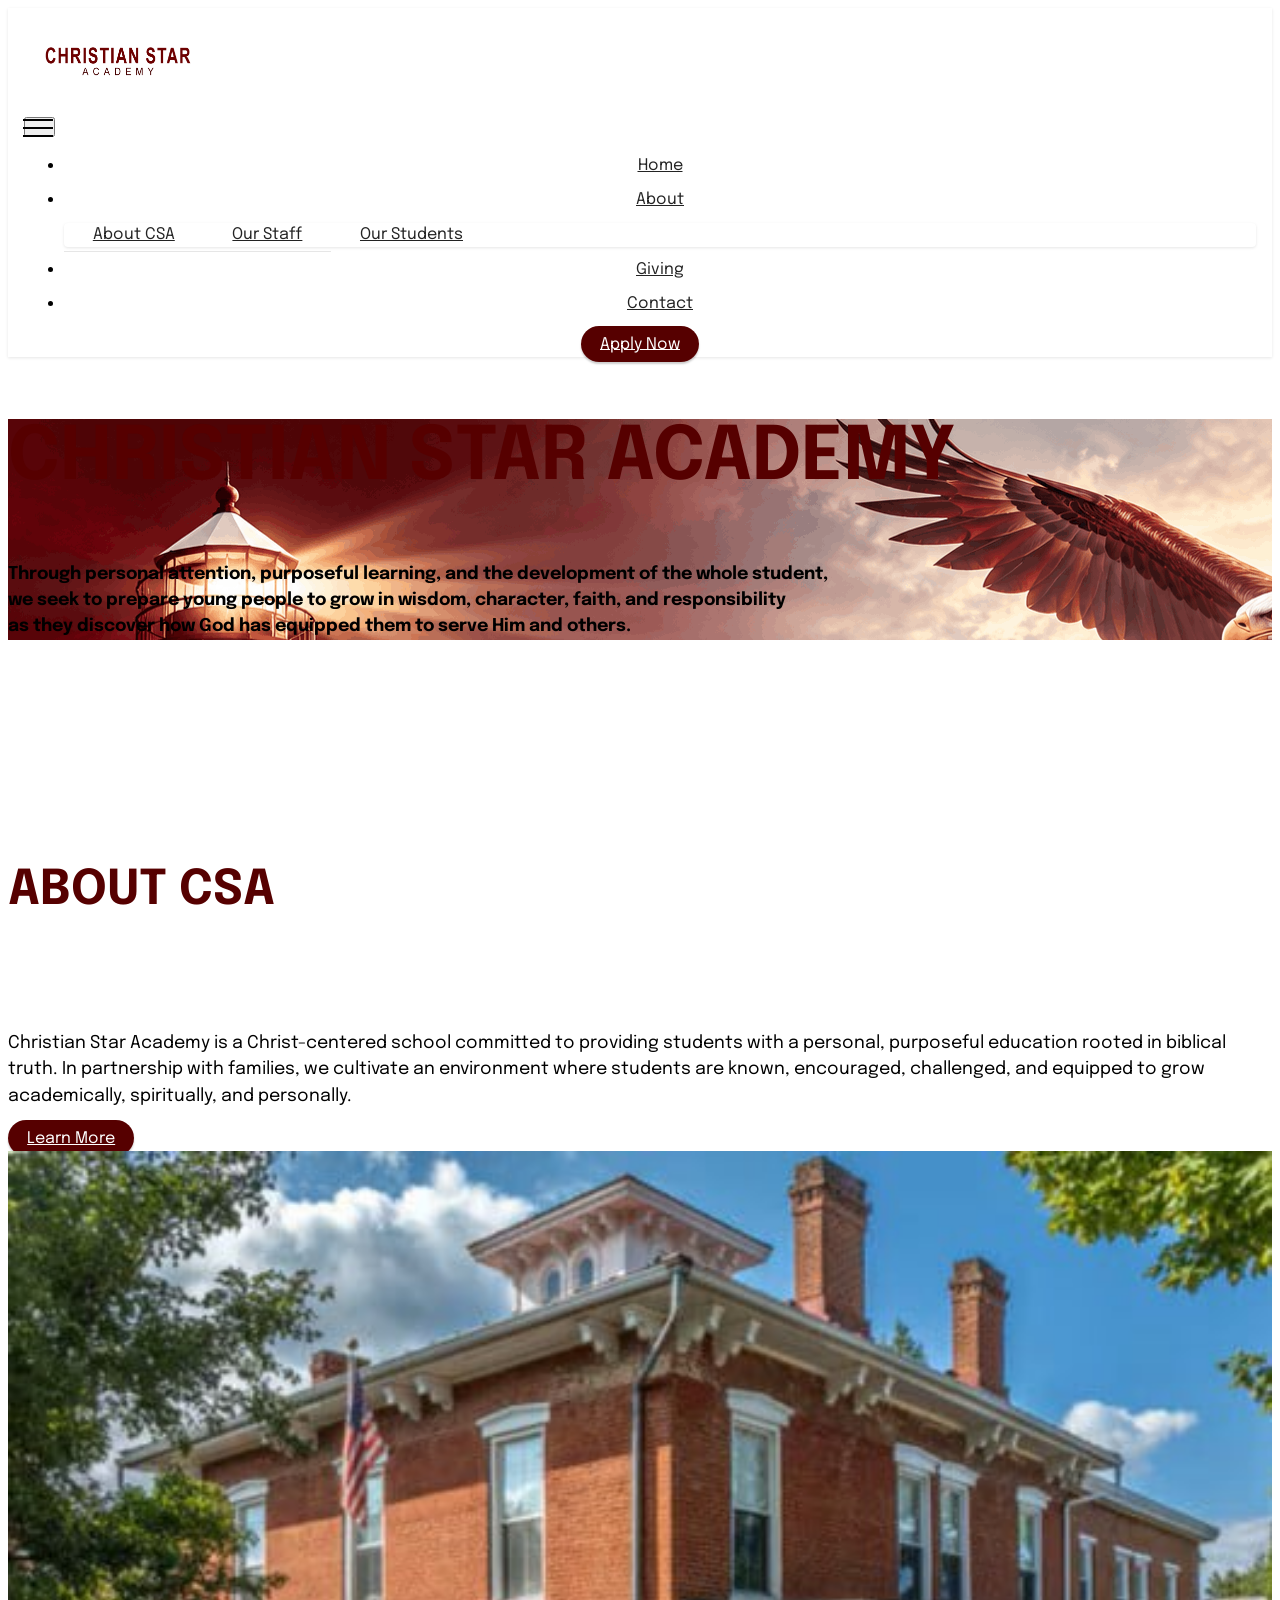
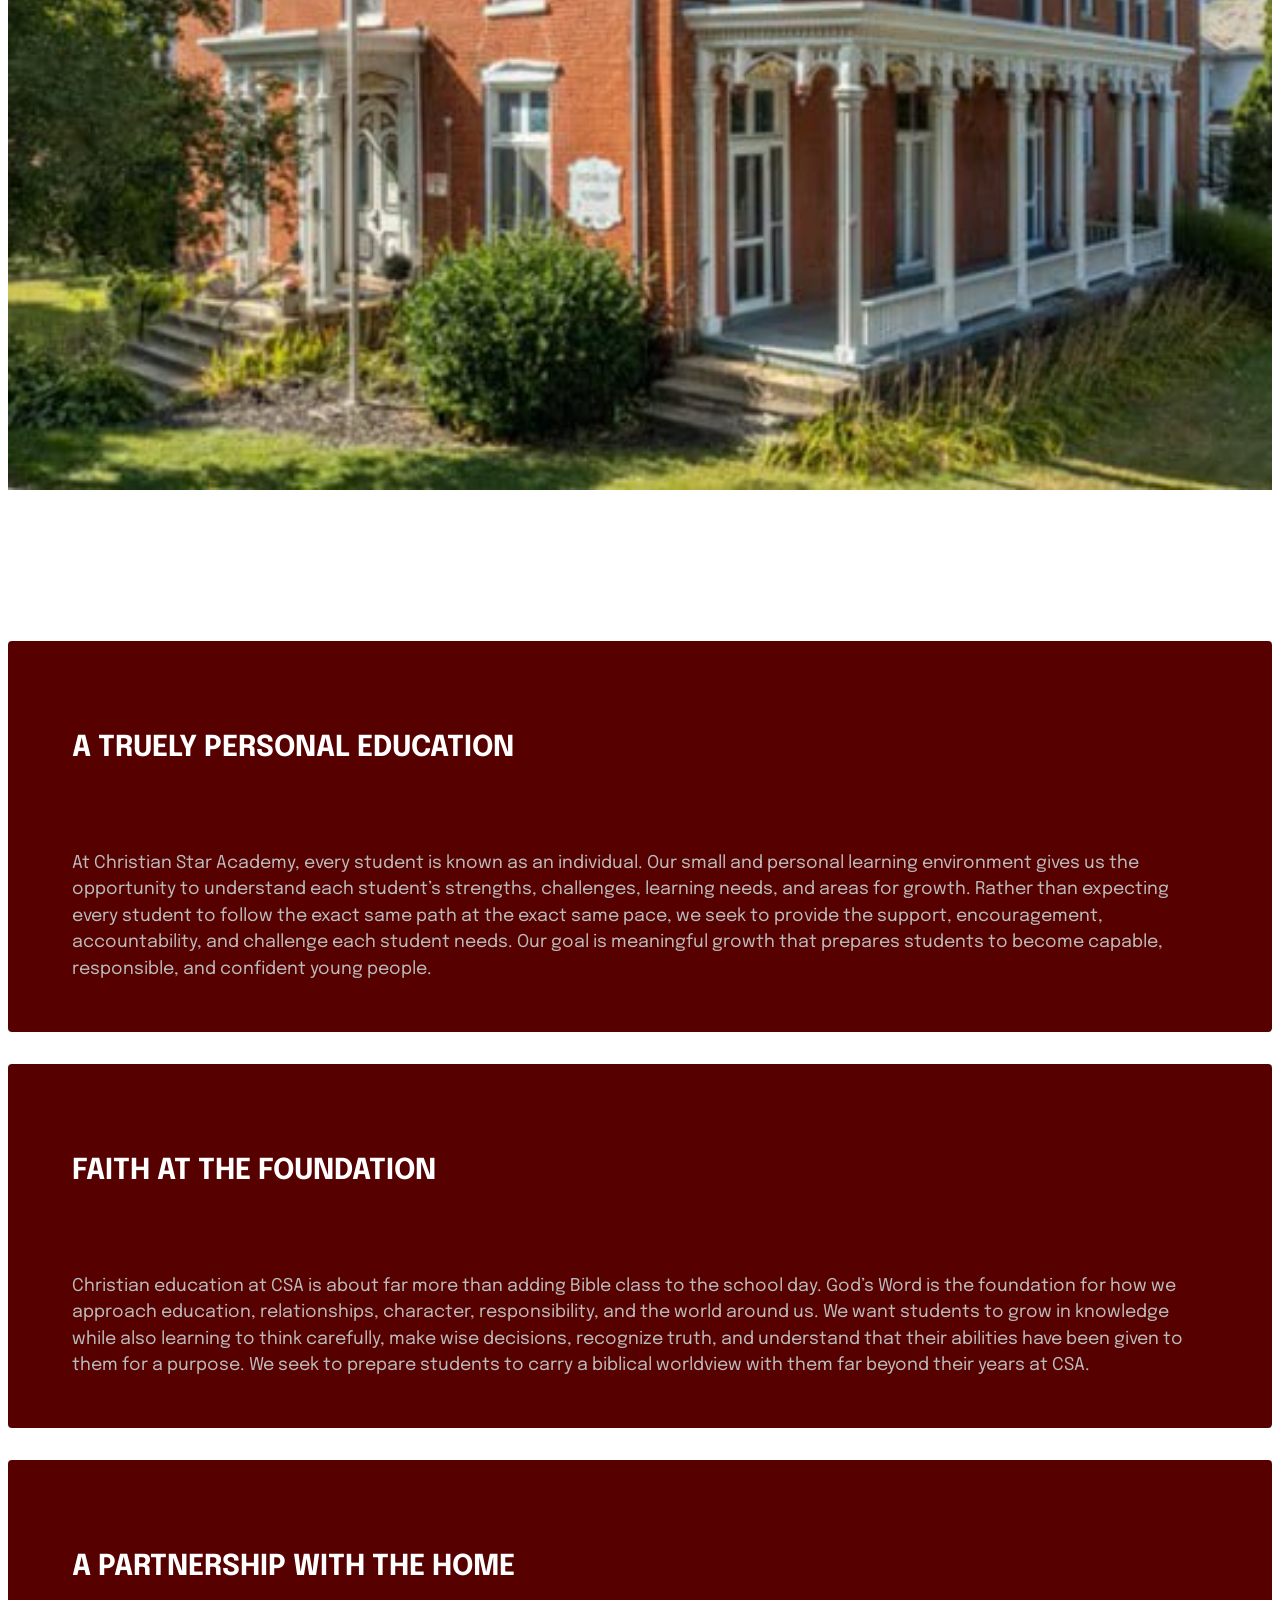
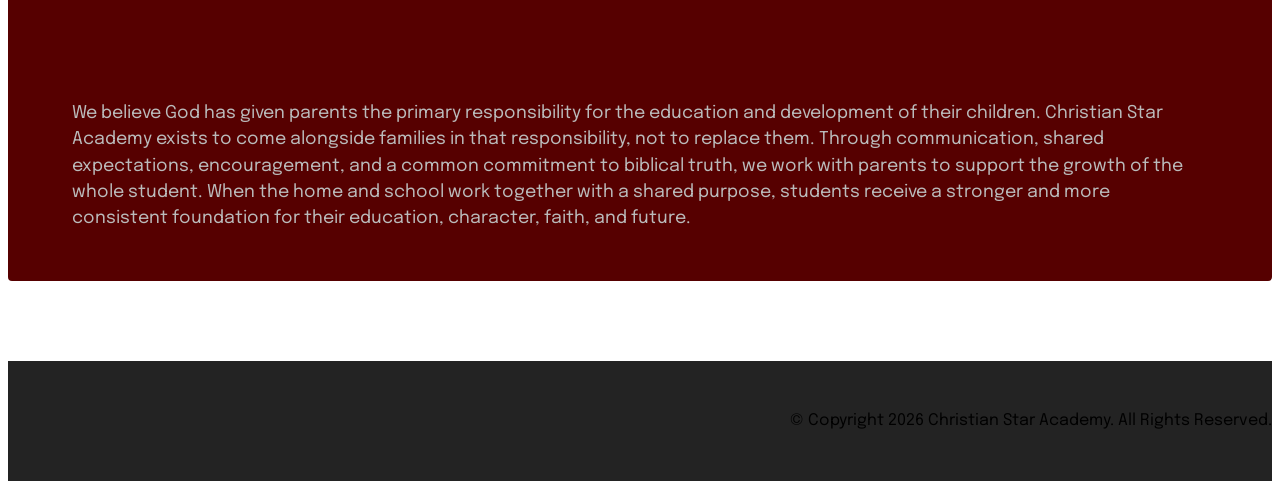
==== commit 4157d331: "Add files via upload" ====
--- a/index.html
+++ b/index.html
@@ -192,8 +192,13 @@
             </div>
         </div>
     </div>
-</section><section class="display-7" style="padding: 0;align-items: center;justify-content: center;flex-wrap: wrap;    align-content: center;display: flex;position: relative;height: 4rem;"><a href="https://mobiri.se/" style="flex: 1 1;height: 4rem;position: absolute;width: 100%;z-index: 1;"><img alt="" style="height: 4rem;" src="[data-uri]"></a><p style="margin: 0;text-align: center;" class="display-7">&#8204;</p><a style="z-index:1" href="https://mobirise.com/offline-website-builder.html">Offline Website Software</a></section><script src="assets/bootstrap/js/bootstrap.bundle.min.js"></script>  <script src="assets/smoothscroll/smooth-scroll.js"></script>  <script src="assets/ytplayer/index.js"></script>  <script src="assets/dropdown/js/navbar-dropdown.js"></script>  <script src="assets/theme/js/script.js"></script>  
-  
+</section>
+
+<script src="assets/bootstrap/js/bootstrap.bundle.min.js"></script>
+<script src="assets/smoothscroll/smooth-scroll.js"></script>
+<script src="assets/ytplayer/index.js"></script>
+<script src="assets/dropdown/js/navbar-dropdown.js"></script>
+<script src="assets/theme/js/script.js"></script>  
   
   <input name="animation" type="hidden">
   </body>
--- a/assets/mobirise/css/mbr-additional.css
+++ b/assets/mobirise/css/mbr-additional.css
@@ -708,6 +708,28 @@
   outline: red solid 2px !important;
   outline-offset: 2px !important;
   transition: outline 0.2s ease-in-out;
+}
+.cid-vwNPwIoV1S {
+  background-image: url("../../../assets/images/chatgpt20image20sep20292020262011-18-4820am201-1672x858.png");
+}
+.cid-vwNPwIoV1S .mbr-fallback-image.disabled {
+  display: none;
+}
+.cid-vwNPwIoV1S .mbr-fallback-image {
+  display: block;
+  background-size: cover;
+  background-position: center center;
+  width: 100%;
+  height: 100%;
+  position: absolute;
+  top: 0;
+}
+.cid-vwNPwIoV1S .mbr-section-title {
+  color: #560000;
+}
+.cid-vwNPwIoV1S .mbr-text,
+.cid-vwNPwIoV1S .mbr-section-btn {
+  color: #000000;
 }
 .cid-sFGzlAXw3z .navbar-dropdown {
   position: relative !important;
@@ -1054,61 +1076,6 @@
     left: -1rem;
   }
 }
-.cid-sFGzrhlvIh {
-  background-image: url("../../../assets/images/mbr-1920x1280.jpg");
-}
-.cid-sFGzrhlvIh .icons-media-container {
-  display: flex;
-  -webkit-justify-content: center;
-  justify-content: center;
-  -webkit-flex-direction: row;
-  flex-direction: row;
-  -webkit-flex-wrap: wrap;
-  flex-wrap: wrap;
-  padding-top: 4rem;
-}
-.cid-sFGzrhlvIh .icons-media-container .mbr-iconfont {
-  font-size: 96px;
-  color: #ffffff;
-}
-.cid-sFGzrhlvIh .icons-media-container .icon-block {
-  padding-bottom: 1rem;
-}
-.cid-sFGzrhlvIh .mbr-text {
-  color: #ffffff;
-}
-.cid-sFGzrhlvIh .card {
-  padding-bottom: 1.5rem;
-}
-.cid-sFGzrhlvIh .card-wrapper {
-  min-height: 220px;
-  transition: all 0.3s;
-  border-radius: 4px;
-  padding: 1rem;
-  display: flex;
-  justify-content: center;
-  align-items: center;
-}
-.cid-sFGzrhlvIh .card-wrapper .mbr-iconfont {
-  display: block;
-  font-size: 4rem;
-  color: #ffffff;
-  margin-bottom: 2rem;
-}
-.cid-sFGzrhlvIh .card-wrapper .card-title {
-  color: #ffffff;
-}
-.cid-sFGzrhlvIh H1 {
-  color: #560000;
-}
-.cid-sFGzrhlvIh .mbr-text,
-.cid-sFGzrhlvIh .mbr-section-btn {
-  color: #000000;
-}
-.cid-sFGzrhlvIh .card-wrapper .card-title,
-.cid-sFGzrhlvIh .card-box {
-  color: #1f0000;
-}
 .cid-vwnh4k8HVd {
   padding-top: 6rem;
   padding-bottom: 6rem;
@@ -1675,7 +1642,7 @@
 }
 .cid-vwnhSXkt4u {
   padding-top: 4rem;
-  padding-bottom: 8rem;
+  padding-bottom: 0rem;
   background-color: #ffffff;
 }
 .cid-vwnhSXkt4u .mbr-fallback-image.disabled {
@@ -1786,42 +1753,6 @@
 }
 .cid-vwnr1YXEGl .media-container-row .mbr-text {
   text-align: right;
-}
-.cid-vwszZTsbPK {
-  padding-top: 5rem;
-  padding-bottom: 5rem;
-  background-color: #560000;
-}
-.cid-vwszZTsbPK .mbr-fallback-image.disabled {
-  display: none;
-}
-.cid-vwszZTsbPK .mbr-fallback-image {
-  display: block;
-  background-size: cover;
-  background-position: center center;
-  width: 100%;
-  height: 100%;
-  position: absolute;
-  top: 0;
-}
-.cid-vwszZTsbPK .card-wrapper {
-  background: #ffffff;
-  border-radius: 4px;
-}
-@media (max-width: 767px) {
-  .cid-vwszZTsbPK .card-wrapper {
-    padding: 1rem;
-  }
-}
-@media (min-width: 768px) and (max-width: 991px) {
-  .cid-vwszZTsbPK .card-wrapper {
-    padding: 2rem;
-  }
-}
-@media (min-width: 992px) {
-  .cid-vwszZTsbPK .card-wrapper {
-    padding: 4rem;
-  }
 }
 .cid-vwszDJX5J0 .navbar-dropdown {
   position: relative !important;
@@ -2168,6 +2099,42 @@
     left: -1rem;
   }
 }
+.cid-vwszZTsbPK {
+  padding-top: 5rem;
+  padding-bottom: 5rem;
+  background-color: #560000;
+}
+.cid-vwszZTsbPK .mbr-fallback-image.disabled {
+  display: none;
+}
+.cid-vwszZTsbPK .mbr-fallback-image {
+  display: block;
+  background-size: cover;
+  background-position: center center;
+  width: 100%;
+  height: 100%;
+  position: absolute;
+  top: 0;
+}
+.cid-vwszZTsbPK .card-wrapper {
+  background: #ffffff;
+  border-radius: 4px;
+}
+@media (max-width: 767px) {
+  .cid-vwszZTsbPK .card-wrapper {
+    padding: 1rem;
+  }
+}
+@media (min-width: 768px) and (max-width: 991px) {
+  .cid-vwszZTsbPK .card-wrapper {
+    padding: 2rem;
+  }
+}
+@media (min-width: 992px) {
+  .cid-vwszZTsbPK .card-wrapper {
+    padding: 4rem;
+  }
+}
 .cid-vwsAJPDrOC {
   padding-top: 0rem;
   padding-bottom: 6rem;
@@ -2300,86 +2267,6 @@
 }
 .cid-vwszDLzMGe .media-container-row .mbr-text {
   text-align: right;
-}
-.cid-vwsEUg6CDC {
-  padding-top: 6rem;
-  padding-bottom: 6rem;
-  background: #ffffff;
-}
-.cid-vwsEUg6CDC .mbr-fallback-image.disabled {
-  display: none;
-}
-.cid-vwsEUg6CDC .mbr-fallback-image {
-  display: block;
-  background-size: cover;
-  background-position: center center;
-  width: 100%;
-  height: 100%;
-  position: absolute;
-  top: 0;
-}
-@media (max-width: 767px) {
-  .cid-vwsEUg6CDC .row {
-    flex-direction: column-reverse;
-  }
-  .cid-vwsEUg6CDC .row .map-wrapper {
-    margin-bottom: 2rem;
-  }
-}
-.cid-vwsEUg6CDC .google-map {
-  height: 100%;
-  position: relative;
-}
-.cid-vwsEUg6CDC .google-map iframe {
-  height: 100%;
-  width: 100%;
-}
-.cid-vwsEUg6CDC .google-map [data-state-details] {
-  color: #6b6763;
-  height: 1.5em;
-  margin-top: -0.75em;
-  padding-left: 1.25rem;
-  padding-right: 1.25rem;
-  position: absolute;
-  text-align: center;
-  top: 50%;
-  width: 100%;
-}
-.cid-vwsEUg6CDC .google-map[data-state] {
-  background: #e9e5dc;
-}
-.cid-vwsEUg6CDC .google-map[data-state="loading"] [data-state-details] {
-  display: none;
-}
-.cid-vwsEUg6CDC .image-wrapper {
-  display: flex;
-  align-items: center;
-}
-.cid-vwsEUg6CDC .card-wrapper {
-  display: flex;
-  border-radius: 4px;
-  background: #fafafa;
-}
-.cid-vwsEUg6CDC .card-wrapper:not(:nth-last-child(1)) {
-  margin-bottom: 2rem;
-}
-@media (max-width: 991px) {
-  .cid-vwsEUg6CDC .card-wrapper {
-    padding: 1rem 2rem;
-  }
-}
-@media (min-width: 992px) {
-  .cid-vwsEUg6CDC .card-wrapper {
-    padding: 2rem 4rem;
-  }
-}
-.cid-vwsEUg6CDC .mbr-iconfont {
-  font-size: 2rem;
-  padding-right: 1.5rem;
-  color: #aa2222;
-}
-.cid-vwsEUg6CDC .mbr-section-title {
-  color: #840000;
 }
 .cid-vwsENCW6ZV .navbar-dropdown {
   position: relative !important;
@@ -2726,6 +2613,86 @@
     left: -1rem;
   }
 }
+.cid-vwsEUg6CDC {
+  padding-top: 6rem;
+  padding-bottom: 6rem;
+  background: #ffffff;
+}
+.cid-vwsEUg6CDC .mbr-fallback-image.disabled {
+  display: none;
+}
+.cid-vwsEUg6CDC .mbr-fallback-image {
+  display: block;
+  background-size: cover;
+  background-position: center center;
+  width: 100%;
+  height: 100%;
+  position: absolute;
+  top: 0;
+}
+@media (max-width: 767px) {
+  .cid-vwsEUg6CDC .row {
+    flex-direction: column-reverse;
+  }
+  .cid-vwsEUg6CDC .row .map-wrapper {
+    margin-bottom: 2rem;
+  }
+}
+.cid-vwsEUg6CDC .google-map {
+  height: 100%;
+  position: relative;
+}
+.cid-vwsEUg6CDC .google-map iframe {
+  height: 100%;
+  width: 100%;
+}
+.cid-vwsEUg6CDC .google-map [data-state-details] {
+  color: #6b6763;
+  height: 1.5em;
+  margin-top: -0.75em;
+  padding-left: 1.25rem;
+  padding-right: 1.25rem;
+  position: absolute;
+  text-align: center;
+  top: 50%;
+  width: 100%;
+}
+.cid-vwsEUg6CDC .google-map[data-state] {
+  background: #e9e5dc;
+}
+.cid-vwsEUg6CDC .google-map[data-state="loading"] [data-state-details] {
+  display: none;
+}
+.cid-vwsEUg6CDC .image-wrapper {
+  display: flex;
+  align-items: center;
+}
+.cid-vwsEUg6CDC .card-wrapper {
+  display: flex;
+  border-radius: 4px;
+  background: #fafafa;
+}
+.cid-vwsEUg6CDC .card-wrapper:not(:nth-last-child(1)) {
+  margin-bottom: 2rem;
+}
+@media (max-width: 991px) {
+  .cid-vwsEUg6CDC .card-wrapper {
+    padding: 1rem 2rem;
+  }
+}
+@media (min-width: 992px) {
+  .cid-vwsEUg6CDC .card-wrapper {
+    padding: 2rem 4rem;
+  }
+}
+.cid-vwsEUg6CDC .mbr-iconfont {
+  font-size: 2rem;
+  padding-right: 1.5rem;
+  color: #aa2222;
+}
+.cid-vwsEUg6CDC .mbr-section-title {
+  color: #840000;
+}
 .cid-vwsENDn30j {
   padding-top: 2rem;
   padding-bottom: 2rem;
@@ -2798,3 +2765,1325 @@
 .cid-vwsENDn30j .media-container-row .mbr-text {
   text-align: right;
 }
+.cid-vwCIcpIgX4 .navbar-dropdown {
+  position: relative !important;
+}
+.cid-vwCIcpIgX4 .dropdown-item:before {
+  font-family: Moririse2 !important;
+  content: "\e966";
+  display: inline-block;
+  width: 0;
+  position: absolute;
+  left: 1rem;
+  top: 0.5rem;
+  margin-right: 0.5rem;
+  line-height: 1;
+  font-size: inherit;
+  vertical-align: middle;
+  text-align: center;
+  overflow: hidden;
+  transform: scale(0, 1);
+  transition: all 0.25s ease-in-out;
+}
+.cid-vwCIcpIgX4 .dropdown-menu {
+  padding: 0;
+  border-radius: 4px;
+  box-shadow: 0 1px 3px 0 rgba(0, 0, 0, 0.1);
+}
+.cid-vwCIcpIgX4 .dropdown-item {
+  border-bottom: 1px solid #e6e6e6;
+}
+.cid-vwCIcpIgX4 .dropdown-item:hover,
+.cid-vwCIcpIgX4 .dropdown-item:focus {
+  background: #aa2222 !important;
+  color: white !important;
+}
+.cid-vwCIcpIgX4 .dropdown-item:first-child {
+  border-top-left-radius: 4px;
+  border-top-right-radius: 4px;
+}
+.cid-vwCIcpIgX4 .dropdown-item:last-child {
+  border-bottom: none;
+  border-bottom-left-radius: 4px;
+  border-bottom-right-radius: 4px;
+}
+.cid-vwCIcpIgX4 .nav-dropdown .link {
+  padding: 0 0.3em !important;
+  margin: 0.667em 1em !important;
+}
+.cid-vwCIcpIgX4 .nav-dropdown .link.dropdown-toggle::after {
+  margin-left: 0.5rem;
+  margin-top: 0.2rem;
+}
+.cid-vwCIcpIgX4 .nav-link {
+  position: relative;
+}
+.cid-vwCIcpIgX4 .container {
+  display: flex;
+  margin: auto;
+}
+.cid-vwCIcpIgX4 .iconfont-wrapper {
+  color: #000000 !important;
+  font-size: 1.5rem;
+  padding-right: 0.5rem;
+}
+.cid-vwCIcpIgX4 .dropdown-menu,
+.cid-vwCIcpIgX4 .navbar.opened {
+  background: #ffffff !important;
+}
+.cid-vwCIcpIgX4 .nav-item:focus,
+.cid-vwCIcpIgX4 .nav-link:focus {
+  outline: none;
+}
+.cid-vwCIcpIgX4 .dropdown .dropdown-menu .dropdown-item {
+  width: auto;
+  transition: all 0.25s ease-in-out;
+}
+.cid-vwCIcpIgX4 .dropdown .dropdown-menu .dropdown-item::after {
+  right: 0.5rem;
+}
+.cid-vwCIcpIgX4 .dropdown .dropdown-menu .dropdown-item .mbr-iconfont {
+  margin-right: 0.5rem;
+  vertical-align: sub;
+}
+.cid-vwCIcpIgX4 .dropdown .dropdown-menu .dropdown-item .mbr-iconfont:before {
+  display: inline-block;
+  transform: scale(1, 1);
+  transition: all 0.25s ease-in-out;
+}
+.cid-vwCIcpIgX4 .collapsed .dropdown-menu .dropdown-item:before {
+  display: none;
+}
+.cid-vwCIcpIgX4 .collapsed .dropdown .dropdown-menu .dropdown-item {
+  padding: 0.235em 1.5em 0.235em 1.5em !important;
+  transition: none;
+  margin: 0 !important;
+}
+.cid-vwCIcpIgX4 .navbar {
+  min-height: 70px;
+  transition: all 0.3s;
+  border-bottom: 1px solid transparent;
+  box-shadow: 0 1px 3px 0 rgba(0, 0, 0, 0.1);
+  background: #ffffff;
+}
+.cid-vwCIcpIgX4 .navbar.opened {
+  transition: all 0.3s;
+}
+.cid-vwCIcpIgX4 .navbar .dropdown-item {
+  padding: 0.5rem 1.8rem;
+}
+.cid-vwCIcpIgX4 .navbar .navbar-logo img {
+  width: auto;
+}
+.cid-vwCIcpIgX4 .navbar .navbar-collapse {
+  justify-content: flex-end;
+  z-index: 1;
+}
+.cid-vwCIcpIgX4 .navbar.collapsed {
+  justify-content: center;
+}
+.cid-vwCIcpIgX4 .navbar.collapsed .nav-item .nav-link::before {
+  display: none;
+}
+.cid-vwCIcpIgX4 .navbar.collapsed.opened .dropdown-menu {
+  top: 0;
+}
+@media (min-width: 992px) {
+  .cid-vwCIcpIgX4 .navbar.collapsed.opened:not(.navbar-short) .navbar-collapse {
+    max-height: calc(98.5vh - 5.3rem);
+  }
+}
+.cid-vwCIcpIgX4 .navbar.collapsed .dropdown-menu .dropdown-submenu {
+  left: 0 !important;
+}
+.cid-vwCIcpIgX4 .navbar.collapsed .dropdown-menu .dropdown-item:after {
+  right: auto;
+}
+.cid-vwCIcpIgX4 .navbar.collapsed .dropdown-menu .dropdown-toggle[data-toggle="dropdown-submenu"]:after {
+  margin-left: 0.5rem;
+  margin-top: 0.2rem;
+  border-top: 0.35em solid;
+  border-right: 0.35em solid transparent;
+  border-left: 0.35em solid transparent;
+  border-bottom: 0;
+  top: 41%;
+}
+.cid-vwCIcpIgX4 .navbar.collapsed ul.navbar-nav li {
+  margin: auto;
+}
+.cid-vwCIcpIgX4 .navbar.collapsed .dropdown-menu .dropdown-item {
+  padding: 0.25rem 1.5rem;
+  text-align: center;
+}
+.cid-vwCIcpIgX4 .navbar.collapsed .icons-menu {
+  padding-left: 0;
+  padding-right: 0;
+  padding-top: 0.5rem;
+  padding-bottom: 0.5rem;
+}
+@media (max-width: 991px) {
+  .cid-vwCIcpIgX4 .navbar .nav-item .nav-link::before {
+    display: none;
+  }
+  .cid-vwCIcpIgX4 .navbar.opened .dropdown-menu {
+    top: 0;
+  }
+  .cid-vwCIcpIgX4 .navbar .dropdown-menu .dropdown-submenu {
+    left: 0 !important;
+  }
+  .cid-vwCIcpIgX4 .navbar .dropdown-menu .dropdown-item:after {
+    right: auto;
+  }
+  .cid-vwCIcpIgX4 .navbar .dropdown-menu .dropdown-toggle[data-toggle="dropdown-submenu"]:after {
+    margin-left: 0.5rem;
+    margin-top: 0.2rem;
+    border-top: 0.35em solid;
+    border-right: 0.35em solid transparent;
+    border-left: 0.35em solid transparent;
+    border-bottom: 0;
+    top: 40%;
+  }
+  .cid-vwCIcpIgX4 .navbar .navbar-logo img {
+    height: 3rem !important;
+  }
+  .cid-vwCIcpIgX4 .navbar ul.navbar-nav li {
+    margin: auto;
+  }
+  .cid-vwCIcpIgX4 .navbar .dropdown-menu .dropdown-item {
+    padding: 0.25rem 1.5rem !important;
+    text-align: center;
+  }
+  .cid-vwCIcpIgX4 .navbar .navbar-brand {
+    flex-shrink: initial;
+    flex-basis: auto;
+    word-break: break-word;
+    padding-right: 2rem;
+  }
+  .cid-vwCIcpIgX4 .navbar .navbar-toggler {
+    flex-basis: auto;
+  }
+  .cid-vwCIcpIgX4 .navbar .icons-menu {
+    padding-left: 0;
+    padding-top: 0.5rem;
+    padding-bottom: 0.5rem;
+  }
+}
+.cid-vwCIcpIgX4 .navbar.navbar-short {
+  min-height: 60px;
+}
+.cid-vwCIcpIgX4 .navbar.navbar-short .navbar-logo img {
+  height: 2.5rem !important;
+}
+.cid-vwCIcpIgX4 .navbar.navbar-short .navbar-brand {
+  min-height: 60px;
+  padding: 0;
+}
+.cid-vwCIcpIgX4 .navbar-brand {
+  min-height: 70px;
+  flex-shrink: 0;
+  align-items: center;
+  margin-right: 0;
+  padding: 10px 0;
+  transition: all 0.3s;
+  word-break: break-word;
+  z-index: 1;
+}
+.cid-vwCIcpIgX4 .navbar-brand .navbar-caption {
+  line-height: inherit !important;
+}
+.cid-vwCIcpIgX4 .navbar-brand .navbar-logo a {
+  outline: none;
+}
+.cid-vwCIcpIgX4 .dropdown-item.active,
+.cid-vwCIcpIgX4 .dropdown-item:active {
+  background-color: transparent;
+}
+.cid-vwCIcpIgX4 .navbar-expand-lg .navbar-nav .nav-link {
+  padding: 0;
+}
+.cid-vwCIcpIgX4 .nav-dropdown .link.dropdown-toggle {
+  margin-right: 1.667em;
+}
+.cid-vwCIcpIgX4 .nav-dropdown .link.dropdown-toggle[aria-expanded="true"] {
+  margin-right: 0;
+  padding: 0.667em 1.667em;
+}
+.cid-vwCIcpIgX4 .navbar.navbar-expand-lg .dropdown .dropdown-menu {
+  background: #ffffff;
+}
+.cid-vwCIcpIgX4 .navbar.navbar-expand-lg .dropdown .dropdown-menu .dropdown-submenu {
+  margin: 0;
+  left: 100%;
+}
+.cid-vwCIcpIgX4 .navbar .dropdown.open > .dropdown-menu {
+  display: block;
+}
+.cid-vwCIcpIgX4 ul.navbar-nav {
+  flex-wrap: wrap;
+}
+.cid-vwCIcpIgX4 .navbar-buttons {
+  text-align: center;
+  min-width: 170px;
+}
+.cid-vwCIcpIgX4 button.navbar-toggler {
+  outline: none;
+  width: 31px;
+  height: 20px;
+  cursor: pointer;
+  transition: all 0.2s;
+  position: relative;
+  align-self: center;
+}
+.cid-vwCIcpIgX4 button.navbar-toggler .hamburger span {
+  position: absolute;
+  right: 0;
+  width: 30px;
+  height: 2px;
+  border-right: 5px;
+  background-color: #000000;
+}
+.cid-vwCIcpIgX4 button.navbar-toggler .hamburger span:nth-child(1) {
+  top: 0;
+  transition: all 0.2s;
+}
+.cid-vwCIcpIgX4 button.navbar-toggler .hamburger span:nth-child(2) {
+  top: 8px;
+  transition: all 0.15s;
+}
+.cid-vwCIcpIgX4 button.navbar-toggler .hamburger span:nth-child(3) {
+  top: 8px;
+  transition: all 0.15s;
+}
+.cid-vwCIcpIgX4 button.navbar-toggler .hamburger span:nth-child(4) {
+  top: 16px;
+  transition: all 0.2s;
+}
+.cid-vwCIcpIgX4 nav.opened .hamburger span:nth-child(1) {
+  top: 8px;
+  width: 0;
+  opacity: 0;
+  right: 50%;
+  transition: all 0.2s;
+}
+.cid-vwCIcpIgX4 nav.opened .hamburger span:nth-child(2) {
+  transform: rotate(45deg);
+  transition: all 0.25s;
+}
+.cid-vwCIcpIgX4 nav.opened .hamburger span:nth-child(3) {
+  transform: rotate(-45deg);
+  transition: all 0.25s;
+}
+.cid-vwCIcpIgX4 nav.opened .hamburger span:nth-child(4) {
+  top: 8px;
+  width: 0;
+  opacity: 0;
+  right: 50%;
+  transition: all 0.2s;
+}
+.cid-vwCIcpIgX4 .navbar-dropdown {
+  padding: 0 1rem;
+}
+.cid-vwCIcpIgX4 a.nav-link {
+  display: flex;
+  align-items: center;
+  justify-content: center;
+}
+.cid-vwCIcpIgX4 .icons-menu {
+  flex-wrap: nowrap;
+  display: flex;
+  justify-content: center;
+  padding-left: 1rem;
+  padding-right: 1rem;
+  padding-top: 0.3rem;
+  text-align: center;
+}
+@media screen and (-ms-high-contrast: active), (-ms-high-contrast: none) {
+  .cid-vwCIcpIgX4 .navbar {
+    height: 70px;
+  }
+  .cid-vwCIcpIgX4 .navbar.opened {
+    height: auto;
+  }
+  .cid-vwCIcpIgX4 .nav-item .nav-link:hover::before {
+    width: 175%;
+    max-width: calc(100% + 2rem);
+    left: -1rem;
+  }
+}
+.cid-vwDu8YSDOq {
+  padding-top: 5rem;
+  padding-bottom: 5rem;
+  background-color: #aa2222;
+}
+.cid-vwDu8YSDOq .mbr-fallback-image.disabled {
+  display: none;
+}
+.cid-vwDu8YSDOq .mbr-fallback-image {
+  display: block;
+  background-size: cover;
+  background-position: center center;
+  width: 100%;
+  height: 100%;
+  position: absolute;
+  top: 0;
+}
+.cid-vwDu8YSDOq .card-wrapper {
+  background: #ffffff;
+  border-radius: 4px;
+}
+@media (max-width: 767px) {
+  .cid-vwDu8YSDOq .card-wrapper {
+    padding: 1rem;
+  }
+}
+@media (min-width: 768px) and (max-width: 991px) {
+  .cid-vwDu8YSDOq .card-wrapper {
+    padding: 2rem;
+  }
+}
+@media (min-width: 992px) {
+  .cid-vwDu8YSDOq .card-wrapper {
+    padding: 4rem;
+  }
+}
+.cid-vwDuqiiIAr {
+  padding-top: 5rem;
+  padding-bottom: 5rem;
+  background-color: #ffffff;
+}
+.cid-vwDuqiiIAr .mbr-fallback-image.disabled {
+  display: none;
+}
+.cid-vwDuqiiIAr .mbr-fallback-image {
+  display: block;
+  background-size: cover;
+  background-position: center center;
+  width: 100%;
+  height: 100%;
+  position: absolute;
+  top: 0;
+}
+@media (min-width: 992px) {
+  .cid-vwDuqiiIAr .text-wrapper {
+    padding: 2rem;
+  }
+}
+.cid-vwDuqiiIAr .image-wrapper img {
+  width: 100%;
+  object-fit: cover;
+}
+@media (max-width: 767px) {
+  .cid-vwDuqiiIAr .image-wrapper {
+    margin-bottom: 2rem;
+  }
+}
+.cid-vwDuqiiIAr .name {
+  color: #840000;
+}
+.cid-vwDuqQEMbA {
+  padding-top: 3rem;
+  padding-bottom: 3rem;
+  background: #fafafa;
+}
+.cid-vwDuqQEMbA .mbr-fallback-image.disabled {
+  display: none;
+}
+.cid-vwDuqQEMbA .mbr-fallback-image {
+  display: block;
+  background-size: cover;
+  background-position: center center;
+  width: 100%;
+  height: 100%;
+  position: absolute;
+  top: 0;
+}
+.cid-vwDuqQEMbA .team-card {
+  margin-bottom: 2rem;
+  transition: all 0.3s;
+}
+.cid-vwDuqQEMbA .team-card:hover {
+  transform: translateY(-10px);
+}
+.cid-vwDuqQEMbA .item-wrapper {
+  background: #ffffff;
+  border-radius: 4px;
+}
+@media (max-width: 991px) {
+  .cid-vwDuqQEMbA .item-wrapper {
+    margin-bottom: 2rem;
+  }
+}
+.cid-vwDuqQEMbA .item-wrapper .image-wrap img {
+  width: 100%;
+}
+@media (min-width: 768px) {
+  .cid-vwDuqQEMbA .item-wrapper .content-wrap {
+    padding: 2rem;
+  }
+}
+@media (max-width: 767px) {
+  .cid-vwDuqQEMbA .item-wrapper .content-wrap {
+    padding: 1rem;
+  }
+}
+.cid-vwDuqQEMbA .social-row {
+  text-align: center;
+}
+.cid-vwDuqQEMbA .social-row .soc-item {
+  display: inline-block;
+  text-align: center;
+  border-radius: 50%;
+  margin-right: 0.6rem;
+  margin-bottom: 1rem;
+  padding: 0.5rem;
+  border: 2px solid #6592e6;
+  transition: all 0.3s;
+}
+.cid-vwDuqQEMbA .social-row .soc-item .mbr-iconfont {
+  transition: all 0.3s;
+  display: flex;
+  justify-content: center;
+  align-content: center;
+  color: #6592e6;
+  font-size: 1.5rem;
+}
+.cid-vwDuqQEMbA .social-row .soc-item:hover {
+  background-color: #6592e6;
+}
+.cid-vwDuqQEMbA .social-row .soc-item:hover .mbr-iconfont {
+  color: #ffffff;
+}
+.cid-vwDuqQEMbA .card-text,
+.cid-vwDuqQEMbA .mbr-section-btn,
+.cid-vwDuqQEMbA .social-row {
+  text-align: left;
+}
+.cid-vwDuqQEMbA .card-title,
+.cid-vwDuqQEMbA .social-row {
+  color: #840000;
+}
+.cid-vwDLHgWhdY {
+  padding-top: 6rem;
+  padding-bottom: 6rem;
+  background-color: #ffffff;
+}
+.cid-vwDLHgWhdY .item-wrapper img {
+  width: 80px;
+  height: 80px;
+  object-fit: cover;
+  border-radius: 50% !important;
+}
+.cid-vwDLHgWhdY .item-wrapper {
+  background: #ffffff;
+  margin-bottom: 2rem;
+  padding: 2.25rem;
+}
+@media (min-width: 992px) and (max-width: 1200px) {
+  .cid-vwDLHgWhdY .item-wrapper {
+    padding: 1.5rem;
+    margin-bottom: 2rem;
+  }
+}
+@media (max-width: 767px) {
+  .cid-vwDLHgWhdY .item-wrapper {
+    padding: 1.5rem;
+    margin-bottom: 1rem;
+  }
+}
+.cid-vwDLHgWhdY .card-title,
+.cid-vwDLHgWhdY .iconfont-wrapper {
+  color: #000000;
+}
+.cid-vwDLHgWhdY .card-text {
+  color: #000000;
+  text-align: center;
+}
+.cid-vwDLHgWhdY .content-head {
+  max-width: 800px;
+}
+.cid-vwDLHgWhdY .mbr-section-title {
+  color: #000000;
+}
+.cid-vwDLHgWhdY .card-title,
+.cid-vwDLHgWhdY .img-wrapper {
+  text-align: center;
+  color: #840000;
+}
+.cid-vwDLHgWhdY .img-wrapper {
+  display: flex;
+  justify-content: center;
+}
+.cid-vwCIcrWWhP {
+  padding-top: 2rem;
+  padding-bottom: 2rem;
+  background-color: #232323;
+}
+.cid-vwCIcrWWhP .row-links {
+  width: 100%;
+  justify-content: center;
+}
+.cid-vwCIcrWWhP .social-row {
+  width: 100%;
+  justify-content: center;
+}
+.cid-vwCIcrWWhP .media-container-row {
+  flex-direction: column;
+  justify-content: center;
+  align-items: center;
+}
+.cid-vwCIcrWWhP .media-container-row .foot-menu {
+  list-style: none;
+  display: flex;
+  justify-content: center;
+  flex-wrap: wrap;
+  padding: 0;
+  margin-bottom: 0;
+}
+.cid-vwCIcrWWhP .media-container-row .foot-menu li {
+  padding: 0 1rem 1rem 1rem;
+}
+.cid-vwCIcrWWhP .media-container-row .foot-menu li p {
+  margin: 0;
+}
+.cid-vwCIcrWWhP .media-container-row .social-list {
+  width: auto;
+  padding-left: 0;
+  margin-bottom: 0;
+  list-style: none;
+  display: flex;
+  flex-wrap: wrap;
+  justify-content: flex-end;
+}
+.cid-vwCIcrWWhP .media-container-row .social-list .mbr-iconfont-social {
+  font-size: 1.5rem;
+  color: #ffffff;
+}
+.cid-vwCIcrWWhP .media-container-row .social-list .soc-item {
+  margin: 0 .5rem;
+}
+.cid-vwCIcrWWhP .media-container-row .social-list a {
+  margin: 0;
+  opacity: .5;
+  transition: .2s linear;
+}
+.cid-vwCIcrWWhP .media-container-row .social-list a:hover {
+  opacity: 1;
+}
+@media (max-width: 767px) {
+  .cid-vwCIcrWWhP .media-container-row .social-list {
+    -webkit-justify-content: center;
+    justify-content: center;
+  }
+}
+.cid-vwCIcrWWhP .media-container-row .row-copirayt {
+  word-break: break-word;
+  width: 100%;
+}
+.cid-vwCIcrWWhP .media-container-row .row-copirayt p {
+  width: 100%;
+}
+.cid-vwCIcrWWhP .media-container-row .mbr-text {
+  text-align: right;
+}
+.cid-vwCIeaMfRL .navbar-dropdown {
+  position: relative !important;
+}
+.cid-vwCIeaMfRL .dropdown-item:before {
+  font-family: Moririse2 !important;
+  content: "\e966";
+  display: inline-block;
+  width: 0;
+  position: absolute;
+  left: 1rem;
+  top: 0.5rem;
+  margin-right: 0.5rem;
+  line-height: 1;
+  font-size: inherit;
+  vertical-align: middle;
+  text-align: center;
+  overflow: hidden;
+  transform: scale(0, 1);
+  transition: all 0.25s ease-in-out;
+}
+.cid-vwCIeaMfRL .dropdown-menu {
+  padding: 0;
+  border-radius: 4px;
+  box-shadow: 0 1px 3px 0 rgba(0, 0, 0, 0.1);
+}
+.cid-vwCIeaMfRL .dropdown-item {
+  border-bottom: 1px solid #e6e6e6;
+}
+.cid-vwCIeaMfRL .dropdown-item:hover,
+.cid-vwCIeaMfRL .dropdown-item:focus {
+  background: #aa2222 !important;
+  color: white !important;
+}
+.cid-vwCIeaMfRL .dropdown-item:first-child {
+  border-top-left-radius: 4px;
+  border-top-right-radius: 4px;
+}
+.cid-vwCIeaMfRL .dropdown-item:last-child {
+  border-bottom: none;
+  border-bottom-left-radius: 4px;
+  border-bottom-right-radius: 4px;
+}
+.cid-vwCIeaMfRL .nav-dropdown .link {
+  padding: 0 0.3em !important;
+  margin: 0.667em 1em !important;
+}
+.cid-vwCIeaMfRL .nav-dropdown .link.dropdown-toggle::after {
+  margin-left: 0.5rem;
+  margin-top: 0.2rem;
+}
+.cid-vwCIeaMfRL .nav-link {
+  position: relative;
+}
+.cid-vwCIeaMfRL .container {
+  display: flex;
+  margin: auto;
+}
+.cid-vwCIeaMfRL .iconfont-wrapper {
+  color: #000000 !important;
+  font-size: 1.5rem;
+  padding-right: 0.5rem;
+}
+.cid-vwCIeaMfRL .dropdown-menu,
+.cid-vwCIeaMfRL .navbar.opened {
+  background: #ffffff !important;
+}
+.cid-vwCIeaMfRL .nav-item:focus,
+.cid-vwCIeaMfRL .nav-link:focus {
+  outline: none;
+}
+.cid-vwCIeaMfRL .dropdown .dropdown-menu .dropdown-item {
+  width: auto;
+  transition: all 0.25s ease-in-out;
+}
+.cid-vwCIeaMfRL .dropdown .dropdown-menu .dropdown-item::after {
+  right: 0.5rem;
+}
+.cid-vwCIeaMfRL .dropdown .dropdown-menu .dropdown-item .mbr-iconfont {
+  margin-right: 0.5rem;
+  vertical-align: sub;
+}
+.cid-vwCIeaMfRL .dropdown .dropdown-menu .dropdown-item .mbr-iconfont:before {
+  display: inline-block;
+  transform: scale(1, 1);
+  transition: all 0.25s ease-in-out;
+}
+.cid-vwCIeaMfRL .collapsed .dropdown-menu .dropdown-item:before {
+  display: none;
+}
+.cid-vwCIeaMfRL .collapsed .dropdown .dropdown-menu .dropdown-item {
+  padding: 0.235em 1.5em 0.235em 1.5em !important;
+  transition: none;
+  margin: 0 !important;
+}
+.cid-vwCIeaMfRL .navbar {
+  min-height: 70px;
+  transition: all 0.3s;
+  border-bottom: 1px solid transparent;
+  box-shadow: 0 1px 3px 0 rgba(0, 0, 0, 0.1);
+  background: #ffffff;
+}
+.cid-vwCIeaMfRL .navbar.opened {
+  transition: all 0.3s;
+}
+.cid-vwCIeaMfRL .navbar .dropdown-item {
+  padding: 0.5rem 1.8rem;
+}
+.cid-vwCIeaMfRL .navbar .navbar-logo img {
+  width: auto;
+}
+.cid-vwCIeaMfRL .navbar .navbar-collapse {
+  justify-content: flex-end;
+  z-index: 1;
+}
+.cid-vwCIeaMfRL .navbar.collapsed {
+  justify-content: center;
+}
+.cid-vwCIeaMfRL .navbar.collapsed .nav-item .nav-link::before {
+  display: none;
+}
+.cid-vwCIeaMfRL .navbar.collapsed.opened .dropdown-menu {
+  top: 0;
+}
+@media (min-width: 992px) {
+  .cid-vwCIeaMfRL .navbar.collapsed.opened:not(.navbar-short) .navbar-collapse {
+    max-height: calc(98.5vh - 5.3rem);
+  }
+}
+.cid-vwCIeaMfRL .navbar.collapsed .dropdown-menu .dropdown-submenu {
+  left: 0 !important;
+}
+.cid-vwCIeaMfRL .navbar.collapsed .dropdown-menu .dropdown-item:after {
+  right: auto;
+}
+.cid-vwCIeaMfRL .navbar.collapsed .dropdown-menu .dropdown-toggle[data-toggle="dropdown-submenu"]:after {
+  margin-left: 0.5rem;
+  margin-top: 0.2rem;
+  border-top: 0.35em solid;
+  border-right: 0.35em solid transparent;
+  border-left: 0.35em solid transparent;
+  border-bottom: 0;
+  top: 41%;
+}
+.cid-vwCIeaMfRL .navbar.collapsed ul.navbar-nav li {
+  margin: auto;
+}
+.cid-vwCIeaMfRL .navbar.collapsed .dropdown-menu .dropdown-item {
+  padding: 0.25rem 1.5rem;
+  text-align: center;
+}
+.cid-vwCIeaMfRL .navbar.collapsed .icons-menu {
+  padding-left: 0;
+  padding-right: 0;
+  padding-top: 0.5rem;
+  padding-bottom: 0.5rem;
+}
+@media (max-width: 991px) {
+  .cid-vwCIeaMfRL .navbar .nav-item .nav-link::before {
+    display: none;
+  }
+  .cid-vwCIeaMfRL .navbar.opened .dropdown-menu {
+    top: 0;
+  }
+  .cid-vwCIeaMfRL .navbar .dropdown-menu .dropdown-submenu {
+    left: 0 !important;
+  }
+  .cid-vwCIeaMfRL .navbar .dropdown-menu .dropdown-item:after {
+    right: auto;
+  }
+  .cid-vwCIeaMfRL .navbar .dropdown-menu .dropdown-toggle[data-toggle="dropdown-submenu"]:after {
+    margin-left: 0.5rem;
+    margin-top: 0.2rem;
+    border-top: 0.35em solid;
+    border-right: 0.35em solid transparent;
+    border-left: 0.35em solid transparent;
+    border-bottom: 0;
+    top: 40%;
+  }
+  .cid-vwCIeaMfRL .navbar .navbar-logo img {
+    height: 3rem !important;
+  }
+  .cid-vwCIeaMfRL .navbar ul.navbar-nav li {
+    margin: auto;
+  }
+  .cid-vwCIeaMfRL .navbar .dropdown-menu .dropdown-item {
+    padding: 0.25rem 1.5rem !important;
+    text-align: center;
+  }
+  .cid-vwCIeaMfRL .navbar .navbar-brand {
+    flex-shrink: initial;
+    flex-basis: auto;
+    word-break: break-word;
+    padding-right: 2rem;
+  }
+  .cid-vwCIeaMfRL .navbar .navbar-toggler {
+    flex-basis: auto;
+  }
+  .cid-vwCIeaMfRL .navbar .icons-menu {
+    padding-left: 0;
+    padding-top: 0.5rem;
+    padding-bottom: 0.5rem;
+  }
+}
+.cid-vwCIeaMfRL .navbar.navbar-short {
+  min-height: 60px;
+}
+.cid-vwCIeaMfRL .navbar.navbar-short .navbar-logo img {
+  height: 2.5rem !important;
+}
+.cid-vwCIeaMfRL .navbar.navbar-short .navbar-brand {
+  min-height: 60px;
+  padding: 0;
+}
+.cid-vwCIeaMfRL .navbar-brand {
+  min-height: 70px;
+  flex-shrink: 0;
+  align-items: center;
+  margin-right: 0;
+  padding: 10px 0;
+  transition: all 0.3s;
+  word-break: break-word;
+  z-index: 1;
+}
+.cid-vwCIeaMfRL .navbar-brand .navbar-caption {
+  line-height: inherit !important;
+}
+.cid-vwCIeaMfRL .navbar-brand .navbar-logo a {
+  outline: none;
+}
+.cid-vwCIeaMfRL .dropdown-item.active,
+.cid-vwCIeaMfRL .dropdown-item:active {
+  background-color: transparent;
+}
+.cid-vwCIeaMfRL .navbar-expand-lg .navbar-nav .nav-link {
+  padding: 0;
+}
+.cid-vwCIeaMfRL .nav-dropdown .link.dropdown-toggle {
+  margin-right: 1.667em;
+}
+.cid-vwCIeaMfRL .nav-dropdown .link.dropdown-toggle[aria-expanded="true"] {
+  margin-right: 0;
+  padding: 0.667em 1.667em;
+}
+.cid-vwCIeaMfRL .navbar.navbar-expand-lg .dropdown .dropdown-menu {
+  background: #ffffff;
+}
+.cid-vwCIeaMfRL .navbar.navbar-expand-lg .dropdown .dropdown-menu .dropdown-submenu {
+  margin: 0;
+  left: 100%;
+}
+.cid-vwCIeaMfRL .navbar .dropdown.open > .dropdown-menu {
+  display: block;
+}
+.cid-vwCIeaMfRL ul.navbar-nav {
+  flex-wrap: wrap;
+}
+.cid-vwCIeaMfRL .navbar-buttons {
+  text-align: center;
+  min-width: 170px;
+}
+.cid-vwCIeaMfRL button.navbar-toggler {
+  outline: none;
+  width: 31px;
+  height: 20px;
+  cursor: pointer;
+  transition: all 0.2s;
+  position: relative;
+  align-self: center;
+}
+.cid-vwCIeaMfRL button.navbar-toggler .hamburger span {
+  position: absolute;
+  right: 0;
+  width: 30px;
+  height: 2px;
+  border-right: 5px;
+  background-color: #000000;
+}
+.cid-vwCIeaMfRL button.navbar-toggler .hamburger span:nth-child(1) {
+  top: 0;
+  transition: all 0.2s;
+}
+.cid-vwCIeaMfRL button.navbar-toggler .hamburger span:nth-child(2) {
+  top: 8px;
+  transition: all 0.15s;
+}
+.cid-vwCIeaMfRL button.navbar-toggler .hamburger span:nth-child(3) {
+  top: 8px;
+  transition: all 0.15s;
+}
+.cid-vwCIeaMfRL button.navbar-toggler .hamburger span:nth-child(4) {
+  top: 16px;
+  transition: all 0.2s;
+}
+.cid-vwCIeaMfRL nav.opened .hamburger span:nth-child(1) {
+  top: 8px;
+  width: 0;
+  opacity: 0;
+  right: 50%;
+  transition: all 0.2s;
+}
+.cid-vwCIeaMfRL nav.opened .hamburger span:nth-child(2) {
+  transform: rotate(45deg);
+  transition: all 0.25s;
+}
+.cid-vwCIeaMfRL nav.opened .hamburger span:nth-child(3) {
+  transform: rotate(-45deg);
+  transition: all 0.25s;
+}
+.cid-vwCIeaMfRL nav.opened .hamburger span:nth-child(4) {
+  top: 8px;
+  width: 0;
+  opacity: 0;
+  right: 50%;
+  transition: all 0.2s;
+}
+.cid-vwCIeaMfRL .navbar-dropdown {
+  padding: 0 1rem;
+}
+.cid-vwCIeaMfRL a.nav-link {
+  display: flex;
+  align-items: center;
+  justify-content: center;
+}
+.cid-vwCIeaMfRL .icons-menu {
+  flex-wrap: nowrap;
+  display: flex;
+  justify-content: center;
+  padding-left: 1rem;
+  padding-right: 1rem;
+  padding-top: 0.3rem;
+  text-align: center;
+}
+@media screen and (-ms-high-contrast: active), (-ms-high-contrast: none) {
+  .cid-vwCIeaMfRL .navbar {
+    height: 70px;
+  }
+  .cid-vwCIeaMfRL .navbar.opened {
+    height: auto;
+  }
+  .cid-vwCIeaMfRL .nav-item .nav-link:hover::before {
+    width: 175%;
+    max-width: calc(100% + 2rem);
+    left: -1rem;
+  }
+}
+.cid-vwDopKuYqm {
+  padding-top: 5rem;
+  padding-bottom: 0rem;
+  background-color: #ffffff;
+}
+.cid-vwDopKuYqm .mbr-fallback-image.disabled {
+  display: none;
+}
+.cid-vwDopKuYqm .mbr-fallback-image {
+  display: block;
+  background-size: cover;
+  background-position: center center;
+  width: 100%;
+  height: 100%;
+  position: absolute;
+  top: 0;
+}
+.cid-vwDopKuYqm .card-wrapper {
+  background: #560000;
+  border-radius: 4px;
+}
+@media (max-width: 767px) {
+  .cid-vwDopKuYqm .card-wrapper {
+    padding: 1rem;
+  }
+}
+@media (min-width: 768px) and (max-width: 991px) {
+  .cid-vwDopKuYqm .card-wrapper {
+    padding: 2rem;
+  }
+}
+@media (min-width: 992px) {
+  .cid-vwDopKuYqm .card-wrapper {
+    padding: 4rem;
+  }
+}
+.cid-vwDopKuYqm .mbr-text,
+.cid-vwDopKuYqm .mbr-section-btn {
+  color: #ffffff;
+  text-align: justify;
+}
+.cid-vwDopKuYqm .card-title,
+.cid-vwDopKuYqm .card-box {
+  text-align: center;
+}
+.cid-vwDp9jC1hi {
+  padding-top: 3rem;
+  padding-bottom: 0rem;
+  background-color: #ffffff;
+}
+.cid-vwDp9jC1hi .mbr-fallback-image.disabled {
+  display: none;
+}
+.cid-vwDp9jC1hi .mbr-fallback-image {
+  display: block;
+  background-size: cover;
+  background-position: center center;
+  width: 100%;
+  height: 100%;
+  position: absolute;
+  top: 0;
+}
+@media (max-width: 991px) {
+  .cid-vwDp9jC1hi .image-wrapper {
+    margin-bottom: 1rem;
+  }
+}
+.cid-vwDp9jC1hi img {
+  width: 100%;
+}
+@media (min-width: 992px) {
+  .cid-vwDp9jC1hi .text-wrapper {
+    padding: 2rem;
+  }
+}
+.cid-vwDpIvJgLR {
+  padding-top: 0rem;
+  padding-bottom: 1rem;
+  background-color: #ffffff;
+}
+.cid-vwDpIvJgLR img,
+.cid-vwDpIvJgLR .item-img {
+  width: 100%;
+  height: 100%;
+  height: 300px;
+  object-fit: cover;
+}
+.cid-vwDpIvJgLR .item:focus,
+.cid-vwDpIvJgLR span:focus {
+  outline: none;
+}
+.cid-vwDpIvJgLR .item {
+  cursor: pointer;
+  margin-bottom: 2rem;
+}
+.cid-vwDpIvJgLR .item-wrapper {
+  position: relative;
+  border-radius: 4px;
+  background: #fafafa;
+  height: 100%;
+  display: flex;
+  flex-flow: column nowrap;
+}
+@media (min-width: 992px) {
+  .cid-vwDpIvJgLR .item-wrapper .item-content {
+    padding: 2rem;
+  }
+}
+@media (max-width: 991px) {
+  .cid-vwDpIvJgLR .item-wrapper .item-content {
+    padding: 1rem;
+  }
+}
+.cid-vwDpIvJgLR .mbr-section-btn {
+  margin-top: auto !important;
+}
+.cid-vwDpIvJgLR .mbr-section-title {
+  color: #232323;
+}
+.cid-vwDpIvJgLR .mbr-text,
+.cid-vwDpIvJgLR .mbr-section-btn {
+  text-align: left;
+}
+.cid-vwDpIvJgLR .item-title {
+  text-align: left;
+  color: #560000;
+}
+.cid-vwDpIvJgLR .item-subtitle {
+  text-align: center;
+}
+.cid-vwDonTAjKh {
+  padding-top: 2rem;
+  padding-bottom: 3rem;
+  background-color: #ffffff;
+}
+.cid-vwDonTAjKh .line {
+  background-color: #840000;
+  align: center;
+  height: 2px;
+  margin: 0 auto;
+}
+.cid-vwDonTAjKh .mbr-text {
+  color: #560000;
+}
+.cid-vwCJ4imiib {
+  padding-top: 0rem;
+  padding-bottom: 0rem;
+  background-color: #fafafa;
+}
+.cid-vwCJ4imiib .carousel {
+  height: 800px;
+}
+.cid-vwCJ4imiib .carousel img {
+  width: 100%;
+  height: 100%;
+  object-fit: cover;
+}
+.cid-vwCJ4imiib .carousel-item,
+.cid-vwCJ4imiib .carousel-inner {
+  height: 100%;
+}
+.cid-vwCJ4imiib .carousel-caption {
+  bottom: 40px;
+  z-index: 1;
+}
+.cid-vwCJ4imiib .mobi-mbri-arrow-next {
+  margin-left: 5px;
+}
+.cid-vwCJ4imiib .mobi-mbri-arrow-prev {
+  margin-right: 5px;
+}
+.cid-vwCJ4imiib .carousel-control:hover {
+  background: #1b1b1b;
+  color: #fff;
+  opacity: 1;
+}
+.cid-vwCJ4imiib .item-wrapper {
+  width: 100%;
+}
+@media (max-width: 767px) {
+  .cid-vwCJ4imiib .container .carousel-control {
+    margin-bottom: 0;
+  }
+  .cid-vwCJ4imiib .content-slider-wrap {
+    width: 100% !important;
+  }
+}
+.cid-vwCJ4imiib .container .carousel-indicators {
+  margin-bottom: 3px;
+}
+.cid-vwCJ4imiib .carousel-control {
+  top: 50%;
+  width: 60px;
+  height: 60px;
+  margin-top: -1.5rem;
+  font-size: 22px;
+  background-color: rgba(0, 0, 0, 0.5);
+  border: 2px solid #fff;
+  border-radius: 50%;
+  transition: all 0.3s;
+}
+.cid-vwCJ4imiib .carousel-control.carousel-control-prev {
+  left: 0;
+  margin-left: 2.5rem;
+}
+.cid-vwCJ4imiib .carousel-control.carousel-control-next {
+  right: 0;
+  margin-right: 2.5rem;
+}
+@media (max-width: 767px) {
+  .cid-vwCJ4imiib .carousel-control {
+    top: auto;
+    bottom: 1rem;
+  }
+}
+.cid-vwCJ4imiib .carousel-indicators {
+  position: absolute;
+  bottom: 0;
+  margin-bottom: 1.5rem !important;
+}
+.cid-vwCJ4imiib .carousel-indicators li {
+  max-width: 15px;
+  height: 15px;
+  width: 15px;
+  max-height: 15px;
+  margin: 3px;
+  background-color: rgba(0, 0, 0, 0.5);
+  border: 2px solid #fff;
+  border-radius: 50%;
+  opacity: 0.5;
+  transition: all 0.3s;
+}
+.cid-vwCJ4imiib .carousel-indicators li.active,
+.cid-vwCJ4imiib .carousel-indicators li:hover {
+  opacity: 0.9;
+}
+.cid-vwCJ4imiib .carousel-indicators li::after,
+.cid-vwCJ4imiib .carousel-indicators li::before {
+  content: none;
+}
+.cid-vwCJ4imiib .carousel-indicators.ie-fix {
+  left: 50%;
+  display: block;
+  width: 60%;
+  margin-left: -30%;
+  text-align: center;
+}
+@media (max-width: 768px) {
+  .cid-vwCJ4imiib .carousel-indicators {
+    display: none !important;
+  }
+}
+.cid-vwDsw9KVDn {
+  padding-top: 5rem;
+  padding-bottom: 5rem;
+  background-color: #fafafa;
+}
+.cid-vwDsw9KVDn .mbr-fallback-image.disabled {
+  display: none;
+}
+.cid-vwDsw9KVDn .mbr-fallback-image {
+  display: block;
+  background-size: cover;
+  background-position: center center;
+  width: 100%;
+  height: 100%;
+  position: absolute;
+  top: 0;
+}
+.cid-vwDsw9KVDn .mbr-iconfont {
+  display: block;
+  font-size: 4rem;
+  color: #aa2222;
+  margin-bottom: 2rem;
+}
+.cid-vwDsw9KVDn .item-wrapper {
+  min-height: 220px;
+  transition: all 0.3s;
+  border-radius: 4px;
+  padding: 1rem;
+  background: #ffffff;
+  display: flex;
+  justify-content: center;
+  align-items: center;
+}
+.cid-vwCIed7vYU {
+  padding-top: 2rem;
+  padding-bottom: 2rem;
+  background-color: #232323;
+}
+.cid-vwCIed7vYU .row-links {
+  width: 100%;
+  justify-content: center;
+}
+.cid-vwCIed7vYU .social-row {
+  width: 100%;
+  justify-content: center;
+}
+.cid-vwCIed7vYU .media-container-row {
+  flex-direction: column;
+  justify-content: center;
+  align-items: center;
+}
+.cid-vwCIed7vYU .media-container-row .foot-menu {
+  list-style: none;
+  display: flex;
+  justify-content: center;
+  flex-wrap: wrap;
+  padding: 0;
+  margin-bottom: 0;
+}
+.cid-vwCIed7vYU .media-container-row .foot-menu li {
+  padding: 0 1rem 1rem 1rem;
+}
+.cid-vwCIed7vYU .media-container-row .foot-menu li p {
+  margin: 0;
+}
+.cid-vwCIed7vYU .media-container-row .social-list {
+  width: auto;
+  padding-left: 0;
+  margin-bottom: 0;
+  list-style: none;
+  display: flex;
+  flex-wrap: wrap;
+  justify-content: flex-end;
+}
+.cid-vwCIed7vYU .media-container-row .social-list .mbr-iconfont-social {
+  font-size: 1.5rem;
+  color: #ffffff;
+}
+.cid-vwCIed7vYU .media-container-row .social-list .soc-item {
+  margin: 0 .5rem;
+}
+.cid-vwCIed7vYU .media-container-row .social-list a {
+  margin: 0;
+  opacity: .5;
+  transition: .2s linear;
+}
+.cid-vwCIed7vYU .media-container-row .social-list a:hover {
+  opacity: 1;
+}
+@media (max-width: 767px) {
+  .cid-vwCIed7vYU .media-container-row .social-list {
+    -webkit-justify-content: center;
+    justify-content: center;
+  }
+}
+.cid-vwCIed7vYU .media-container-row .row-copirayt {
+  word-break: break-word;
+  width: 100%;
+}
+.cid-vwCIed7vYU .media-container-row .row-copirayt p {
+  width: 100%;
+}
+.cid-vwCIed7vYU .media-container-row .mbr-text {
+  text-align: right;
+}
--- a/assets/mobirise/css/mbr-additional.css
+++ b/assets/mobirise/css/mbr-additional.css
@@ -708,6 +708,28 @@
   outline: red solid 2px !important;
   outline-offset: 2px !important;
   transition: outline 0.2s ease-in-out;
+}
+.cid-vwNPwIoV1S {
+  background-image: url("../../../assets/images/chatgpt20image20sep20292020262011-18-4820am201-1672x858.png");
+}
+.cid-vwNPwIoV1S .mbr-fallback-image.disabled {
+  display: none;
+}
+.cid-vwNPwIoV1S .mbr-fallback-image {
+  display: block;
+  background-size: cover;
+  background-position: center center;
+  width: 100%;
+  height: 100%;
+  position: absolute;
+  top: 0;
+}
+.cid-vwNPwIoV1S .mbr-section-title {
+  color: #560000;
+}
+.cid-vwNPwIoV1S .mbr-text,
+.cid-vwNPwIoV1S .mbr-section-btn {
+  color: #000000;
 }
 .cid-sFGzlAXw3z .navbar-dropdown {
   position: relative !important;
@@ -1054,61 +1076,6 @@
     left: -1rem;
   }
 }
-.cid-sFGzrhlvIh {
-  background-image: url("../../../assets/images/mbr-1920x1280.jpg");
-}
-.cid-sFGzrhlvIh .icons-media-container {
-  display: flex;
-  -webkit-justify-content: center;
-  justify-content: center;
-  -webkit-flex-direction: row;
-  flex-direction: row;
-  -webkit-flex-wrap: wrap;
-  flex-wrap: wrap;
-  padding-top: 4rem;
-}
-.cid-sFGzrhlvIh .icons-media-container .mbr-iconfont {
-  font-size: 96px;
-  color: #ffffff;
-}
-.cid-sFGzrhlvIh .icons-media-container .icon-block {
-  padding-bottom: 1rem;
-}
-.cid-sFGzrhlvIh .mbr-text {
-  color: #ffffff;
-}
-.cid-sFGzrhlvIh .card {
-  padding-bottom: 1.5rem;
-}
-.cid-sFGzrhlvIh .card-wrapper {
-  min-height: 220px;
-  transition: all 0.3s;
-  border-radius: 4px;
-  padding: 1rem;
-  display: flex;
-  justify-content: center;
-  align-items: center;
-}
-.cid-sFGzrhlvIh .card-wrapper .mbr-iconfont {
-  display: block;
-  font-size: 4rem;
-  color: #ffffff;
-  margin-bottom: 2rem;
-}
-.cid-sFGzrhlvIh .card-wrapper .card-title {
-  color: #ffffff;
-}
-.cid-sFGzrhlvIh H1 {
-  color: #560000;
-}
-.cid-sFGzrhlvIh .mbr-text,
-.cid-sFGzrhlvIh .mbr-section-btn {
-  color: #000000;
-}
-.cid-sFGzrhlvIh .card-wrapper .card-title,
-.cid-sFGzrhlvIh .card-box {
-  color: #1f0000;
-}
 .cid-vwnh4k8HVd {
   padding-top: 6rem;
   padding-bottom: 6rem;
@@ -1675,7 +1642,7 @@
 }
 .cid-vwnhSXkt4u {
   padding-top: 4rem;
-  padding-bottom: 8rem;
+  padding-bottom: 0rem;
   background-color: #ffffff;
 }
 .cid-vwnhSXkt4u .mbr-fallback-image.disabled {
@@ -1786,42 +1753,6 @@
 }
 .cid-vwnr1YXEGl .media-container-row .mbr-text {
   text-align: right;
-}
-.cid-vwszZTsbPK {
-  padding-top: 5rem;
-  padding-bottom: 5rem;
-  background-color: #560000;
-}
-.cid-vwszZTsbPK .mbr-fallback-image.disabled {
-  display: none;
-}
-.cid-vwszZTsbPK .mbr-fallback-image {
-  display: block;
-  background-size: cover;
-  background-position: center center;
-  width: 100%;
-  height: 100%;
-  position: absolute;
-  top: 0;
-}
-.cid-vwszZTsbPK .card-wrapper {
-  background: #ffffff;
-  border-radius: 4px;
-}
-@media (max-width: 767px) {
-  .cid-vwszZTsbPK .card-wrapper {
-    padding: 1rem;
-  }
-}
-@media (min-width: 768px) and (max-width: 991px) {
-  .cid-vwszZTsbPK .card-wrapper {
-    padding: 2rem;
-  }
-}
-@media (min-width: 992px) {
-  .cid-vwszZTsbPK .card-wrapper {
-    padding: 4rem;
-  }
 }
 .cid-vwszDJX5J0 .navbar-dropdown {
   position: relative !important;
@@ -2168,6 +2099,42 @@
     left: -1rem;
   }
 }
+.cid-vwszZTsbPK {
+  padding-top: 5rem;
+  padding-bottom: 5rem;
+  background-color: #560000;
+}
+.cid-vwszZTsbPK .mbr-fallback-image.disabled {
+  display: none;
+}
+.cid-vwszZTsbPK .mbr-fallback-image {
+  display: block;
+  background-size: cover;
+  background-position: center center;
+  width: 100%;
+  height: 100%;
+  position: absolute;
+  top: 0;
+}
+.cid-vwszZTsbPK .card-wrapper {
+  background: #ffffff;
+  border-radius: 4px;
+}
+@media (max-width: 767px) {
+  .cid-vwszZTsbPK .card-wrapper {
+    padding: 1rem;
+  }
+}
+@media (min-width: 768px) and (max-width: 991px) {
+  .cid-vwszZTsbPK .card-wrapper {
+    padding: 2rem;
+  }
+}
+@media (min-width: 992px) {
+  .cid-vwszZTsbPK .card-wrapper {
+    padding: 4rem;
+  }
+}
 .cid-vwsAJPDrOC {
   padding-top: 0rem;
   padding-bottom: 6rem;
@@ -2300,86 +2267,6 @@
 }
 .cid-vwszDLzMGe .media-container-row .mbr-text {
   text-align: right;
-}
-.cid-vwsEUg6CDC {
-  padding-top: 6rem;
-  padding-bottom: 6rem;
-  background: #ffffff;
-}
-.cid-vwsEUg6CDC .mbr-fallback-image.disabled {
-  display: none;
-}
-.cid-vwsEUg6CDC .mbr-fallback-image {
-  display: block;
-  background-size: cover;
-  background-position: center center;
-  width: 100%;
-  height: 100%;
-  position: absolute;
-  top: 0;
-}
-@media (max-width: 767px) {
-  .cid-vwsEUg6CDC .row {
-    flex-direction: column-reverse;
-  }
-  .cid-vwsEUg6CDC .row .map-wrapper {
-    margin-bottom: 2rem;
-  }
-}
-.cid-vwsEUg6CDC .google-map {
-  height: 100%;
-  position: relative;
-}
-.cid-vwsEUg6CDC .google-map iframe {
-  height: 100%;
-  width: 100%;
-}
-.cid-vwsEUg6CDC .google-map [data-state-details] {
-  color: #6b6763;
-  height: 1.5em;
-  margin-top: -0.75em;
-  padding-left: 1.25rem;
-  padding-right: 1.25rem;
-  position: absolute;
-  text-align: center;
-  top: 50%;
-  width: 100%;
-}
-.cid-vwsEUg6CDC .google-map[data-state] {
-  background: #e9e5dc;
-}
-.cid-vwsEUg6CDC .google-map[data-state="loading"] [data-state-details] {
-  display: none;
-}
-.cid-vwsEUg6CDC .image-wrapper {
-  display: flex;
-  align-items: center;
-}
-.cid-vwsEUg6CDC .card-wrapper {
-  display: flex;
-  border-radius: 4px;
-  background: #fafafa;
-}
-.cid-vwsEUg6CDC .card-wrapper:not(:nth-last-child(1)) {
-  margin-bottom: 2rem;
-}
-@media (max-width: 991px) {
-  .cid-vwsEUg6CDC .card-wrapper {
-    padding: 1rem 2rem;
-  }
-}
-@media (min-width: 992px) {
-  .cid-vwsEUg6CDC .card-wrapper {
-    padding: 2rem 4rem;
-  }
-}
-.cid-vwsEUg6CDC .mbr-iconfont {
-  font-size: 2rem;
-  padding-right: 1.5rem;
-  color: #aa2222;
-}
-.cid-vwsEUg6CDC .mbr-section-title {
-  color: #840000;
 }
 .cid-vwsENCW6ZV .navbar-dropdown {
   position: relative !important;
@@ -2726,6 +2613,86 @@
     left: -1rem;
   }
 }
+.cid-vwsEUg6CDC {
+  padding-top: 6rem;
+  padding-bottom: 6rem;
+  background: #ffffff;
+}
+.cid-vwsEUg6CDC .mbr-fallback-image.disabled {
+  display: none;
+}
+.cid-vwsEUg6CDC .mbr-fallback-image {
+  display: block;
+  background-size: cover;
+  background-position: center center;
+  width: 100%;
+  height: 100%;
+  position: absolute;
+  top: 0;
+}
+@media (max-width: 767px) {
+  .cid-vwsEUg6CDC .row {
+    flex-direction: column-reverse;
+  }
+  .cid-vwsEUg6CDC .row .map-wrapper {
+    margin-bottom: 2rem;
+  }
+}
+.cid-vwsEUg6CDC .google-map {
+  height: 100%;
+  position: relative;
+}
+.cid-vwsEUg6CDC .google-map iframe {
+  height: 100%;
+  width: 100%;
+}
+.cid-vwsEUg6CDC .google-map [data-state-details] {
+  color: #6b6763;
+  height: 1.5em;
+  margin-top: -0.75em;
+  padding-left: 1.25rem;
+  padding-right: 1.25rem;
+  position: absolute;
+  text-align: center;
+  top: 50%;
+  width: 100%;
+}
+.cid-vwsEUg6CDC .google-map[data-state] {
+  background: #e9e5dc;
+}
+.cid-vwsEUg6CDC .google-map[data-state="loading"] [data-state-details] {
+  display: none;
+}
+.cid-vwsEUg6CDC .image-wrapper {
+  display: flex;
+  align-items: center;
+}
+.cid-vwsEUg6CDC .card-wrapper {
+  display: flex;
+  border-radius: 4px;
+  background: #fafafa;
+}
+.cid-vwsEUg6CDC .card-wrapper:not(:nth-last-child(1)) {
+  margin-bottom: 2rem;
+}
+@media (max-width: 991px) {
+  .cid-vwsEUg6CDC .card-wrapper {
+    padding: 1rem 2rem;
+  }
+}
+@media (min-width: 992px) {
+  .cid-vwsEUg6CDC .card-wrapper {
+    padding: 2rem 4rem;
+  }
+}
+.cid-vwsEUg6CDC .mbr-iconfont {
+  font-size: 2rem;
+  padding-right: 1.5rem;
+  color: #aa2222;
+}
+.cid-vwsEUg6CDC .mbr-section-title {
+  color: #840000;
+}
 .cid-vwsENDn30j {
   padding-top: 2rem;
   padding-bottom: 2rem;
@@ -2798,3 +2765,1325 @@
 .cid-vwsENDn30j .media-container-row .mbr-text {
   text-align: right;
 }
+.cid-vwCIcpIgX4 .navbar-dropdown {
+  position: relative !important;
+}
+.cid-vwCIcpIgX4 .dropdown-item:before {
+  font-family: Moririse2 !important;
+  content: "\e966";
+  display: inline-block;
+  width: 0;
+  position: absolute;
+  left: 1rem;
+  top: 0.5rem;
+  margin-right: 0.5rem;
+  line-height: 1;
+  font-size: inherit;
+  vertical-align: middle;
+  text-align: center;
+  overflow: hidden;
+  transform: scale(0, 1);
+  transition: all 0.25s ease-in-out;
+}
+.cid-vwCIcpIgX4 .dropdown-menu {
+  padding: 0;
+  border-radius: 4px;
+  box-shadow: 0 1px 3px 0 rgba(0, 0, 0, 0.1);
+}
+.cid-vwCIcpIgX4 .dropdown-item {
+  border-bottom: 1px solid #e6e6e6;
+}
+.cid-vwCIcpIgX4 .dropdown-item:hover,
+.cid-vwCIcpIgX4 .dropdown-item:focus {
+  background: #aa2222 !important;
+  color: white !important;
+}
+.cid-vwCIcpIgX4 .dropdown-item:first-child {
+  border-top-left-radius: 4px;
+  border-top-right-radius: 4px;
+}
+.cid-vwCIcpIgX4 .dropdown-item:last-child {
+  border-bottom: none;
+  border-bottom-left-radius: 4px;
+  border-bottom-right-radius: 4px;
+}
+.cid-vwCIcpIgX4 .nav-dropdown .link {
+  padding: 0 0.3em !important;
+  margin: 0.667em 1em !important;
+}
+.cid-vwCIcpIgX4 .nav-dropdown .link.dropdown-toggle::after {
+  margin-left: 0.5rem;
+  margin-top: 0.2rem;
+}
+.cid-vwCIcpIgX4 .nav-link {
+  position: relative;
+}
+.cid-vwCIcpIgX4 .container {
+  display: flex;
+  margin: auto;
+}
+.cid-vwCIcpIgX4 .iconfont-wrapper {
+  color: #000000 !important;
+  font-size: 1.5rem;
+  padding-right: 0.5rem;
+}
+.cid-vwCIcpIgX4 .dropdown-menu,
+.cid-vwCIcpIgX4 .navbar.opened {
+  background: #ffffff !important;
+}
+.cid-vwCIcpIgX4 .nav-item:focus,
+.cid-vwCIcpIgX4 .nav-link:focus {
+  outline: none;
+}
+.cid-vwCIcpIgX4 .dropdown .dropdown-menu .dropdown-item {
+  width: auto;
+  transition: all 0.25s ease-in-out;
+}
+.cid-vwCIcpIgX4 .dropdown .dropdown-menu .dropdown-item::after {
+  right: 0.5rem;
+}
+.cid-vwCIcpIgX4 .dropdown .dropdown-menu .dropdown-item .mbr-iconfont {
+  margin-right: 0.5rem;
+  vertical-align: sub;
+}
+.cid-vwCIcpIgX4 .dropdown .dropdown-menu .dropdown-item .mbr-iconfont:before {
+  display: inline-block;
+  transform: scale(1, 1);
+  transition: all 0.25s ease-in-out;
+}
+.cid-vwCIcpIgX4 .collapsed .dropdown-menu .dropdown-item:before {
+  display: none;
+}
+.cid-vwCIcpIgX4 .collapsed .dropdown .dropdown-menu .dropdown-item {
+  padding: 0.235em 1.5em 0.235em 1.5em !important;
+  transition: none;
+  margin: 0 !important;
+}
+.cid-vwCIcpIgX4 .navbar {
+  min-height: 70px;
+  transition: all 0.3s;
+  border-bottom: 1px solid transparent;
+  box-shadow: 0 1px 3px 0 rgba(0, 0, 0, 0.1);
+  background: #ffffff;
+}
+.cid-vwCIcpIgX4 .navbar.opened {
+  transition: all 0.3s;
+}
+.cid-vwCIcpIgX4 .navbar .dropdown-item {
+  padding: 0.5rem 1.8rem;
+}
+.cid-vwCIcpIgX4 .navbar .navbar-logo img {
+  width: auto;
+}
+.cid-vwCIcpIgX4 .navbar .navbar-collapse {
+  justify-content: flex-end;
+  z-index: 1;
+}
+.cid-vwCIcpIgX4 .navbar.collapsed {
+  justify-content: center;
+}
+.cid-vwCIcpIgX4 .navbar.collapsed .nav-item .nav-link::before {
+  display: none;
+}
+.cid-vwCIcpIgX4 .navbar.collapsed.opened .dropdown-menu {
+  top: 0;
+}
+@media (min-width: 992px) {
+  .cid-vwCIcpIgX4 .navbar.collapsed.opened:not(.navbar-short) .navbar-collapse {
+    max-height: calc(98.5vh - 5.3rem);
+  }
+}
+.cid-vwCIcpIgX4 .navbar.collapsed .dropdown-menu .dropdown-submenu {
+  left: 0 !important;
+}
+.cid-vwCIcpIgX4 .navbar.collapsed .dropdown-menu .dropdown-item:after {
+  right: auto;
+}
+.cid-vwCIcpIgX4 .navbar.collapsed .dropdown-menu .dropdown-toggle[data-toggle="dropdown-submenu"]:after {
+  margin-left: 0.5rem;
+  margin-top: 0.2rem;
+  border-top: 0.35em solid;
+  border-right: 0.35em solid transparent;
+  border-left: 0.35em solid transparent;
+  border-bottom: 0;
+  top: 41%;
+}
+.cid-vwCIcpIgX4 .navbar.collapsed ul.navbar-nav li {
+  margin: auto;
+}
+.cid-vwCIcpIgX4 .navbar.collapsed .dropdown-menu .dropdown-item {
+  padding: 0.25rem 1.5rem;
+  text-align: center;
+}
+.cid-vwCIcpIgX4 .navbar.collapsed .icons-menu {
+  padding-left: 0;
+  padding-right: 0;
+  padding-top: 0.5rem;
+  padding-bottom: 0.5rem;
+}
+@media (max-width: 991px) {
+  .cid-vwCIcpIgX4 .navbar .nav-item .nav-link::before {
+    display: none;
+  }
+  .cid-vwCIcpIgX4 .navbar.opened .dropdown-menu {
+    top: 0;
+  }
+  .cid-vwCIcpIgX4 .navbar .dropdown-menu .dropdown-submenu {
+    left: 0 !important;
+  }
+  .cid-vwCIcpIgX4 .navbar .dropdown-menu .dropdown-item:after {
+    right: auto;
+  }
+  .cid-vwCIcpIgX4 .navbar .dropdown-menu .dropdown-toggle[data-toggle="dropdown-submenu"]:after {
+    margin-left: 0.5rem;
+    margin-top: 0.2rem;
+    border-top: 0.35em solid;
+    border-right: 0.35em solid transparent;
+    border-left: 0.35em solid transparent;
+    border-bottom: 0;
+    top: 40%;
+  }
+  .cid-vwCIcpIgX4 .navbar .navbar-logo img {
+    height: 3rem !important;
+  }
+  .cid-vwCIcpIgX4 .navbar ul.navbar-nav li {
+    margin: auto;
+  }
+  .cid-vwCIcpIgX4 .navbar .dropdown-menu .dropdown-item {
+    padding: 0.25rem 1.5rem !important;
+    text-align: center;
+  }
+  .cid-vwCIcpIgX4 .navbar .navbar-brand {
+    flex-shrink: initial;
+    flex-basis: auto;
+    word-break: break-word;
+    padding-right: 2rem;
+  }
+  .cid-vwCIcpIgX4 .navbar .navbar-toggler {
+    flex-basis: auto;
+  }
+  .cid-vwCIcpIgX4 .navbar .icons-menu {
+    padding-left: 0;
+    padding-top: 0.5rem;
+    padding-bottom: 0.5rem;
+  }
+}
+.cid-vwCIcpIgX4 .navbar.navbar-short {
+  min-height: 60px;
+}
+.cid-vwCIcpIgX4 .navbar.navbar-short .navbar-logo img {
+  height: 2.5rem !important;
+}
+.cid-vwCIcpIgX4 .navbar.navbar-short .navbar-brand {
+  min-height: 60px;
+  padding: 0;
+}
+.cid-vwCIcpIgX4 .navbar-brand {
+  min-height: 70px;
+  flex-shrink: 0;
+  align-items: center;
+  margin-right: 0;
+  padding: 10px 0;
+  transition: all 0.3s;
+  word-break: break-word;
+  z-index: 1;
+}
+.cid-vwCIcpIgX4 .navbar-brand .navbar-caption {
+  line-height: inherit !important;
+}
+.cid-vwCIcpIgX4 .navbar-brand .navbar-logo a {
+  outline: none;
+}
+.cid-vwCIcpIgX4 .dropdown-item.active,
+.cid-vwCIcpIgX4 .dropdown-item:active {
+  background-color: transparent;
+}
+.cid-vwCIcpIgX4 .navbar-expand-lg .navbar-nav .nav-link {
+  padding: 0;
+}
+.cid-vwCIcpIgX4 .nav-dropdown .link.dropdown-toggle {
+  margin-right: 1.667em;
+}
+.cid-vwCIcpIgX4 .nav-dropdown .link.dropdown-toggle[aria-expanded="true"] {
+  margin-right: 0;
+  padding: 0.667em 1.667em;
+}
+.cid-vwCIcpIgX4 .navbar.navbar-expand-lg .dropdown .dropdown-menu {
+  background: #ffffff;
+}
+.cid-vwCIcpIgX4 .navbar.navbar-expand-lg .dropdown .dropdown-menu .dropdown-submenu {
+  margin: 0;
+  left: 100%;
+}
+.cid-vwCIcpIgX4 .navbar .dropdown.open > .dropdown-menu {
+  display: block;
+}
+.cid-vwCIcpIgX4 ul.navbar-nav {
+  flex-wrap: wrap;
+}
+.cid-vwCIcpIgX4 .navbar-buttons {
+  text-align: center;
+  min-width: 170px;
+}
+.cid-vwCIcpIgX4 button.navbar-toggler {
+  outline: none;
+  width: 31px;
+  height: 20px;
+  cursor: pointer;
+  transition: all 0.2s;
+  position: relative;
+  align-self: center;
+}
+.cid-vwCIcpIgX4 button.navbar-toggler .hamburger span {
+  position: absolute;
+  right: 0;
+  width: 30px;
+  height: 2px;
+  border-right: 5px;
+  background-color: #000000;
+}
+.cid-vwCIcpIgX4 button.navbar-toggler .hamburger span:nth-child(1) {
+  top: 0;
+  transition: all 0.2s;
+}
+.cid-vwCIcpIgX4 button.navbar-toggler .hamburger span:nth-child(2) {
+  top: 8px;
+  transition: all 0.15s;
+}
+.cid-vwCIcpIgX4 button.navbar-toggler .hamburger span:nth-child(3) {
+  top: 8px;
+  transition: all 0.15s;
+}
+.cid-vwCIcpIgX4 button.navbar-toggler .hamburger span:nth-child(4) {
+  top: 16px;
+  transition: all 0.2s;
+}
+.cid-vwCIcpIgX4 nav.opened .hamburger span:nth-child(1) {
+  top: 8px;
+  width: 0;
+  opacity: 0;
+  right: 50%;
+  transition: all 0.2s;
+}
+.cid-vwCIcpIgX4 nav.opened .hamburger span:nth-child(2) {
+  transform: rotate(45deg);
+  transition: all 0.25s;
+}
+.cid-vwCIcpIgX4 nav.opened .hamburger span:nth-child(3) {
+  transform: rotate(-45deg);
+  transition: all 0.25s;
+}
+.cid-vwCIcpIgX4 nav.opened .hamburger span:nth-child(4) {
+  top: 8px;
+  width: 0;
+  opacity: 0;
+  right: 50%;
+  transition: all 0.2s;
+}
+.cid-vwCIcpIgX4 .navbar-dropdown {
+  padding: 0 1rem;
+}
+.cid-vwCIcpIgX4 a.nav-link {
+  display: flex;
+  align-items: center;
+  justify-content: center;
+}
+.cid-vwCIcpIgX4 .icons-menu {
+  flex-wrap: nowrap;
+  display: flex;
+  justify-content: center;
+  padding-left: 1rem;
+  padding-right: 1rem;
+  padding-top: 0.3rem;
+  text-align: center;
+}
+@media screen and (-ms-high-contrast: active), (-ms-high-contrast: none) {
+  .cid-vwCIcpIgX4 .navbar {
+    height: 70px;
+  }
+  .cid-vwCIcpIgX4 .navbar.opened {
+    height: auto;
+  }
+  .cid-vwCIcpIgX4 .nav-item .nav-link:hover::before {
+    width: 175%;
+    max-width: calc(100% + 2rem);
+    left: -1rem;
+  }
+}
+.cid-vwDu8YSDOq {
+  padding-top: 5rem;
+  padding-bottom: 5rem;
+  background-color: #aa2222;
+}
+.cid-vwDu8YSDOq .mbr-fallback-image.disabled {
+  display: none;
+}
+.cid-vwDu8YSDOq .mbr-fallback-image {
+  display: block;
+  background-size: cover;
+  background-position: center center;
+  width: 100%;
+  height: 100%;
+  position: absolute;
+  top: 0;
+}
+.cid-vwDu8YSDOq .card-wrapper {
+  background: #ffffff;
+  border-radius: 4px;
+}
+@media (max-width: 767px) {
+  .cid-vwDu8YSDOq .card-wrapper {
+    padding: 1rem;
+  }
+}
+@media (min-width: 768px) and (max-width: 991px) {
+  .cid-vwDu8YSDOq .card-wrapper {
+    padding: 2rem;
+  }
+}
+@media (min-width: 992px) {
+  .cid-vwDu8YSDOq .card-wrapper {
+    padding: 4rem;
+  }
+}
+.cid-vwDuqiiIAr {
+  padding-top: 5rem;
+  padding-bottom: 5rem;
+  background-color: #ffffff;
+}
+.cid-vwDuqiiIAr .mbr-fallback-image.disabled {
+  display: none;
+}
+.cid-vwDuqiiIAr .mbr-fallback-image {
+  display: block;
+  background-size: cover;
+  background-position: center center;
+  width: 100%;
+  height: 100%;
+  position: absolute;
+  top: 0;
+}
+@media (min-width: 992px) {
+  .cid-vwDuqiiIAr .text-wrapper {
+    padding: 2rem;
+  }
+}
+.cid-vwDuqiiIAr .image-wrapper img {
+  width: 100%;
+  object-fit: cover;
+}
+@media (max-width: 767px) {
+  .cid-vwDuqiiIAr .image-wrapper {
+    margin-bottom: 2rem;
+  }
+}
+.cid-vwDuqiiIAr .name {
+  color: #840000;
+}
+.cid-vwDuqQEMbA {
+  padding-top: 3rem;
+  padding-bottom: 3rem;
+  background: #fafafa;
+}
+.cid-vwDuqQEMbA .mbr-fallback-image.disabled {
+  display: none;
+}
+.cid-vwDuqQEMbA .mbr-fallback-image {
+  display: block;
+  background-size: cover;
+  background-position: center center;
+  width: 100%;
+  height: 100%;
+  position: absolute;
+  top: 0;
+}
+.cid-vwDuqQEMbA .team-card {
+  margin-bottom: 2rem;
+  transition: all 0.3s;
+}
+.cid-vwDuqQEMbA .team-card:hover {
+  transform: translateY(-10px);
+}
+.cid-vwDuqQEMbA .item-wrapper {
+  background: #ffffff;
+  border-radius: 4px;
+}
+@media (max-width: 991px) {
+  .cid-vwDuqQEMbA .item-wrapper {
+    margin-bottom: 2rem;
+  }
+}
+.cid-vwDuqQEMbA .item-wrapper .image-wrap img {
+  width: 100%;
+}
+@media (min-width: 768px) {
+  .cid-vwDuqQEMbA .item-wrapper .content-wrap {
+    padding: 2rem;
+  }
+}
+@media (max-width: 767px) {
+  .cid-vwDuqQEMbA .item-wrapper .content-wrap {
+    padding: 1rem;
+  }
+}
+.cid-vwDuqQEMbA .social-row {
+  text-align: center;
+}
+.cid-vwDuqQEMbA .social-row .soc-item {
+  display: inline-block;
+  text-align: center;
+  border-radius: 50%;
+  margin-right: 0.6rem;
+  margin-bottom: 1rem;
+  padding: 0.5rem;
+  border: 2px solid #6592e6;
+  transition: all 0.3s;
+}
+.cid-vwDuqQEMbA .social-row .soc-item .mbr-iconfont {
+  transition: all 0.3s;
+  display: flex;
+  justify-content: center;
+  align-content: center;
+  color: #6592e6;
+  font-size: 1.5rem;
+}
+.cid-vwDuqQEMbA .social-row .soc-item:hover {
+  background-color: #6592e6;
+}
+.cid-vwDuqQEMbA .social-row .soc-item:hover .mbr-iconfont {
+  color: #ffffff;
+}
+.cid-vwDuqQEMbA .card-text,
+.cid-vwDuqQEMbA .mbr-section-btn,
+.cid-vwDuqQEMbA .social-row {
+  text-align: left;
+}
+.cid-vwDuqQEMbA .card-title,
+.cid-vwDuqQEMbA .social-row {
+  color: #840000;
+}
+.cid-vwDLHgWhdY {
+  padding-top: 6rem;
+  padding-bottom: 6rem;
+  background-color: #ffffff;
+}
+.cid-vwDLHgWhdY .item-wrapper img {
+  width: 80px;
+  height: 80px;
+  object-fit: cover;
+  border-radius: 50% !important;
+}
+.cid-vwDLHgWhdY .item-wrapper {
+  background: #ffffff;
+  margin-bottom: 2rem;
+  padding: 2.25rem;
+}
+@media (min-width: 992px) and (max-width: 1200px) {
+  .cid-vwDLHgWhdY .item-wrapper {
+    padding: 1.5rem;
+    margin-bottom: 2rem;
+  }
+}
+@media (max-width: 767px) {
+  .cid-vwDLHgWhdY .item-wrapper {
+    padding: 1.5rem;
+    margin-bottom: 1rem;
+  }
+}
+.cid-vwDLHgWhdY .card-title,
+.cid-vwDLHgWhdY .iconfont-wrapper {
+  color: #000000;
+}
+.cid-vwDLHgWhdY .card-text {
+  color: #000000;
+  text-align: center;
+}
+.cid-vwDLHgWhdY .content-head {
+  max-width: 800px;
+}
+.cid-vwDLHgWhdY .mbr-section-title {
+  color: #000000;
+}
+.cid-vwDLHgWhdY .card-title,
+.cid-vwDLHgWhdY .img-wrapper {
+  text-align: center;
+  color: #840000;
+}
+.cid-vwDLHgWhdY .img-wrapper {
+  display: flex;
+  justify-content: center;
+}
+.cid-vwCIcrWWhP {
+  padding-top: 2rem;
+  padding-bottom: 2rem;
+  background-color: #232323;
+}
+.cid-vwCIcrWWhP .row-links {
+  width: 100%;
+  justify-content: center;
+}
+.cid-vwCIcrWWhP .social-row {
+  width: 100%;
+  justify-content: center;
+}
+.cid-vwCIcrWWhP .media-container-row {
+  flex-direction: column;
+  justify-content: center;
+  align-items: center;
+}
+.cid-vwCIcrWWhP .media-container-row .foot-menu {
+  list-style: none;
+  display: flex;
+  justify-content: center;
+  flex-wrap: wrap;
+  padding: 0;
+  margin-bottom: 0;
+}
+.cid-vwCIcrWWhP .media-container-row .foot-menu li {
+  padding: 0 1rem 1rem 1rem;
+}
+.cid-vwCIcrWWhP .media-container-row .foot-menu li p {
+  margin: 0;
+}
+.cid-vwCIcrWWhP .media-container-row .social-list {
+  width: auto;
+  padding-left: 0;
+  margin-bottom: 0;
+  list-style: none;
+  display: flex;
+  flex-wrap: wrap;
+  justify-content: flex-end;
+}
+.cid-vwCIcrWWhP .media-container-row .social-list .mbr-iconfont-social {
+  font-size: 1.5rem;
+  color: #ffffff;
+}
+.cid-vwCIcrWWhP .media-container-row .social-list .soc-item {
+  margin: 0 .5rem;
+}
+.cid-vwCIcrWWhP .media-container-row .social-list a {
+  margin: 0;
+  opacity: .5;
+  transition: .2s linear;
+}
+.cid-vwCIcrWWhP .media-container-row .social-list a:hover {
+  opacity: 1;
+}
+@media (max-width: 767px) {
+  .cid-vwCIcrWWhP .media-container-row .social-list {
+    -webkit-justify-content: center;
+    justify-content: center;
+  }
+}
+.cid-vwCIcrWWhP .media-container-row .row-copirayt {
+  word-break: break-word;
+  width: 100%;
+}
+.cid-vwCIcrWWhP .media-container-row .row-copirayt p {
+  width: 100%;
+}
+.cid-vwCIcrWWhP .media-container-row .mbr-text {
+  text-align: right;
+}
+.cid-vwCIeaMfRL .navbar-dropdown {
+  position: relative !important;
+}
+.cid-vwCIeaMfRL .dropdown-item:before {
+  font-family: Moririse2 !important;
+  content: "\e966";
+  display: inline-block;
+  width: 0;
+  position: absolute;
+  left: 1rem;
+  top: 0.5rem;
+  margin-right: 0.5rem;
+  line-height: 1;
+  font-size: inherit;
+  vertical-align: middle;
+  text-align: center;
+  overflow: hidden;
+  transform: scale(0, 1);
+  transition: all 0.25s ease-in-out;
+}
+.cid-vwCIeaMfRL .dropdown-menu {
+  padding: 0;
+  border-radius: 4px;
+  box-shadow: 0 1px 3px 0 rgba(0, 0, 0, 0.1);
+}
+.cid-vwCIeaMfRL .dropdown-item {
+  border-bottom: 1px solid #e6e6e6;
+}
+.cid-vwCIeaMfRL .dropdown-item:hover,
+.cid-vwCIeaMfRL .dropdown-item:focus {
+  background: #aa2222 !important;
+  color: white !important;
+}
+.cid-vwCIeaMfRL .dropdown-item:first-child {
+  border-top-left-radius: 4px;
+  border-top-right-radius: 4px;
+}
+.cid-vwCIeaMfRL .dropdown-item:last-child {
+  border-bottom: none;
+  border-bottom-left-radius: 4px;
+  border-bottom-right-radius: 4px;
+}
+.cid-vwCIeaMfRL .nav-dropdown .link {
+  padding: 0 0.3em !important;
+  margin: 0.667em 1em !important;
+}
+.cid-vwCIeaMfRL .nav-dropdown .link.dropdown-toggle::after {
+  margin-left: 0.5rem;
+  margin-top: 0.2rem;
+}
+.cid-vwCIeaMfRL .nav-link {
+  position: relative;
+}
+.cid-vwCIeaMfRL .container {
+  display: flex;
+  margin: auto;
+}
+.cid-vwCIeaMfRL .iconfont-wrapper {
+  color: #000000 !important;
+  font-size: 1.5rem;
+  padding-right: 0.5rem;
+}
+.cid-vwCIeaMfRL .dropdown-menu,
+.cid-vwCIeaMfRL .navbar.opened {
+  background: #ffffff !important;
+}
+.cid-vwCIeaMfRL .nav-item:focus,
+.cid-vwCIeaMfRL .nav-link:focus {
+  outline: none;
+}
+.cid-vwCIeaMfRL .dropdown .dropdown-menu .dropdown-item {
+  width: auto;
+  transition: all 0.25s ease-in-out;
+}
+.cid-vwCIeaMfRL .dropdown .dropdown-menu .dropdown-item::after {
+  right: 0.5rem;
+}
+.cid-vwCIeaMfRL .dropdown .dropdown-menu .dropdown-item .mbr-iconfont {
+  margin-right: 0.5rem;
+  vertical-align: sub;
+}
+.cid-vwCIeaMfRL .dropdown .dropdown-menu .dropdown-item .mbr-iconfont:before {
+  display: inline-block;
+  transform: scale(1, 1);
+  transition: all 0.25s ease-in-out;
+}
+.cid-vwCIeaMfRL .collapsed .dropdown-menu .dropdown-item:before {
+  display: none;
+}
+.cid-vwCIeaMfRL .collapsed .dropdown .dropdown-menu .dropdown-item {
+  padding: 0.235em 1.5em 0.235em 1.5em !important;
+  transition: none;
+  margin: 0 !important;
+}
+.cid-vwCIeaMfRL .navbar {
+  min-height: 70px;
+  transition: all 0.3s;
+  border-bottom: 1px solid transparent;
+  box-shadow: 0 1px 3px 0 rgba(0, 0, 0, 0.1);
+  background: #ffffff;
+}
+.cid-vwCIeaMfRL .navbar.opened {
+  transition: all 0.3s;
+}
+.cid-vwCIeaMfRL .navbar .dropdown-item {
+  padding: 0.5rem 1.8rem;
+}
+.cid-vwCIeaMfRL .navbar .navbar-logo img {
+  width: auto;
+}
+.cid-vwCIeaMfRL .navbar .navbar-collapse {
+  justify-content: flex-end;
+  z-index: 1;
+}
+.cid-vwCIeaMfRL .navbar.collapsed {
+  justify-content: center;
+}
+.cid-vwCIeaMfRL .navbar.collapsed .nav-item .nav-link::before {
+  display: none;
+}
+.cid-vwCIeaMfRL .navbar.collapsed.opened .dropdown-menu {
+  top: 0;
+}
+@media (min-width: 992px) {
+  .cid-vwCIeaMfRL .navbar.collapsed.opened:not(.navbar-short) .navbar-collapse {
+    max-height: calc(98.5vh - 5.3rem);
+  }
+}
+.cid-vwCIeaMfRL .navbar.collapsed .dropdown-menu .dropdown-submenu {
+  left: 0 !important;
+}
+.cid-vwCIeaMfRL .navbar.collapsed .dropdown-menu .dropdown-item:after {
+  right: auto;
+}
+.cid-vwCIeaMfRL .navbar.collapsed .dropdown-menu .dropdown-toggle[data-toggle="dropdown-submenu"]:after {
+  margin-left: 0.5rem;
+  margin-top: 0.2rem;
+  border-top: 0.35em solid;
+  border-right: 0.35em solid transparent;
+  border-left: 0.35em solid transparent;
+  border-bottom: 0;
+  top: 41%;
+}
+.cid-vwCIeaMfRL .navbar.collapsed ul.navbar-nav li {
+  margin: auto;
+}
+.cid-vwCIeaMfRL .navbar.collapsed .dropdown-menu .dropdown-item {
+  padding: 0.25rem 1.5rem;
+  text-align: center;
+}
+.cid-vwCIeaMfRL .navbar.collapsed .icons-menu {
+  padding-left: 0;
+  padding-right: 0;
+  padding-top: 0.5rem;
+  padding-bottom: 0.5rem;
+}
+@media (max-width: 991px) {
+  .cid-vwCIeaMfRL .navbar .nav-item .nav-link::before {
+    display: none;
+  }
+  .cid-vwCIeaMfRL .navbar.opened .dropdown-menu {
+    top: 0;
+  }
+  .cid-vwCIeaMfRL .navbar .dropdown-menu .dropdown-submenu {
+    left: 0 !important;
+  }
+  .cid-vwCIeaMfRL .navbar .dropdown-menu .dropdown-item:after {
+    right: auto;
+  }
+  .cid-vwCIeaMfRL .navbar .dropdown-menu .dropdown-toggle[data-toggle="dropdown-submenu"]:after {
+    margin-left: 0.5rem;
+    margin-top: 0.2rem;
+    border-top: 0.35em solid;
+    border-right: 0.35em solid transparent;
+    border-left: 0.35em solid transparent;
+    border-bottom: 0;
+    top: 40%;
+  }
+  .cid-vwCIeaMfRL .navbar .navbar-logo img {
+    height: 3rem !important;
+  }
+  .cid-vwCIeaMfRL .navbar ul.navbar-nav li {
+    margin: auto;
+  }
+  .cid-vwCIeaMfRL .navbar .dropdown-menu .dropdown-item {
+    padding: 0.25rem 1.5rem !important;
+    text-align: center;
+  }
+  .cid-vwCIeaMfRL .navbar .navbar-brand {
+    flex-shrink: initial;
+    flex-basis: auto;
+    word-break: break-word;
+    padding-right: 2rem;
+  }
+  .cid-vwCIeaMfRL .navbar .navbar-toggler {
+    flex-basis: auto;
+  }
+  .cid-vwCIeaMfRL .navbar .icons-menu {
+    padding-left: 0;
+    padding-top: 0.5rem;
+    padding-bottom: 0.5rem;
+  }
+}
+.cid-vwCIeaMfRL .navbar.navbar-short {
+  min-height: 60px;
+}
+.cid-vwCIeaMfRL .navbar.navbar-short .navbar-logo img {
+  height: 2.5rem !important;
+}
+.cid-vwCIeaMfRL .navbar.navbar-short .navbar-brand {
+  min-height: 60px;
+  padding: 0;
+}
+.cid-vwCIeaMfRL .navbar-brand {
+  min-height: 70px;
+  flex-shrink: 0;
+  align-items: center;
+  margin-right: 0;
+  padding: 10px 0;
+  transition: all 0.3s;
+  word-break: break-word;
+  z-index: 1;
+}
+.cid-vwCIeaMfRL .navbar-brand .navbar-caption {
+  line-height: inherit !important;
+}
+.cid-vwCIeaMfRL .navbar-brand .navbar-logo a {
+  outline: none;
+}
+.cid-vwCIeaMfRL .dropdown-item.active,
+.cid-vwCIeaMfRL .dropdown-item:active {
+  background-color: transparent;
+}
+.cid-vwCIeaMfRL .navbar-expand-lg .navbar-nav .nav-link {
+  padding: 0;
+}
+.cid-vwCIeaMfRL .nav-dropdown .link.dropdown-toggle {
+  margin-right: 1.667em;
+}
+.cid-vwCIeaMfRL .nav-dropdown .link.dropdown-toggle[aria-expanded="true"] {
+  margin-right: 0;
+  padding: 0.667em 1.667em;
+}
+.cid-vwCIeaMfRL .navbar.navbar-expand-lg .dropdown .dropdown-menu {
+  background: #ffffff;
+}
+.cid-vwCIeaMfRL .navbar.navbar-expand-lg .dropdown .dropdown-menu .dropdown-submenu {
+  margin: 0;
+  left: 100%;
+}
+.cid-vwCIeaMfRL .navbar .dropdown.open > .dropdown-menu {
+  display: block;
+}
+.cid-vwCIeaMfRL ul.navbar-nav {
+  flex-wrap: wrap;
+}
+.cid-vwCIeaMfRL .navbar-buttons {
+  text-align: center;
+  min-width: 170px;
+}
+.cid-vwCIeaMfRL button.navbar-toggler {
+  outline: none;
+  width: 31px;
+  height: 20px;
+  cursor: pointer;
+  transition: all 0.2s;
+  position: relative;
+  align-self: center;
+}
+.cid-vwCIeaMfRL button.navbar-toggler .hamburger span {
+  position: absolute;
+  right: 0;
+  width: 30px;
+  height: 2px;
+  border-right: 5px;
+  background-color: #000000;
+}
+.cid-vwCIeaMfRL button.navbar-toggler .hamburger span:nth-child(1) {
+  top: 0;
+  transition: all 0.2s;
+}
+.cid-vwCIeaMfRL button.navbar-toggler .hamburger span:nth-child(2) {
+  top: 8px;
+  transition: all 0.15s;
+}
+.cid-vwCIeaMfRL button.navbar-toggler .hamburger span:nth-child(3) {
+  top: 8px;
+  transition: all 0.15s;
+}
+.cid-vwCIeaMfRL button.navbar-toggler .hamburger span:nth-child(4) {
+  top: 16px;
+  transition: all 0.2s;
+}
+.cid-vwCIeaMfRL nav.opened .hamburger span:nth-child(1) {
+  top: 8px;
+  width: 0;
+  opacity: 0;
+  right: 50%;
+  transition: all 0.2s;
+}
+.cid-vwCIeaMfRL nav.opened .hamburger span:nth-child(2) {
+  transform: rotate(45deg);
+  transition: all 0.25s;
+}
+.cid-vwCIeaMfRL nav.opened .hamburger span:nth-child(3) {
+  transform: rotate(-45deg);
+  transition: all 0.25s;
+}
+.cid-vwCIeaMfRL nav.opened .hamburger span:nth-child(4) {
+  top: 8px;
+  width: 0;
+  opacity: 0;
+  right: 50%;
+  transition: all 0.2s;
+}
+.cid-vwCIeaMfRL .navbar-dropdown {
+  padding: 0 1rem;
+}
+.cid-vwCIeaMfRL a.nav-link {
+  display: flex;
+  align-items: center;
+  justify-content: center;
+}
+.cid-vwCIeaMfRL .icons-menu {
+  flex-wrap: nowrap;
+  display: flex;
+  justify-content: center;
+  padding-left: 1rem;
+  padding-right: 1rem;
+  padding-top: 0.3rem;
+  text-align: center;
+}
+@media screen and (-ms-high-contrast: active), (-ms-high-contrast: none) {
+  .cid-vwCIeaMfRL .navbar {
+    height: 70px;
+  }
+  .cid-vwCIeaMfRL .navbar.opened {
+    height: auto;
+  }
+  .cid-vwCIeaMfRL .nav-item .nav-link:hover::before {
+    width: 175%;
+    max-width: calc(100% + 2rem);
+    left: -1rem;
+  }
+}
+.cid-vwDopKuYqm {
+  padding-top: 5rem;
+  padding-bottom: 0rem;
+  background-color: #ffffff;
+}
+.cid-vwDopKuYqm .mbr-fallback-image.disabled {
+  display: none;
+}
+.cid-vwDopKuYqm .mbr-fallback-image {
+  display: block;
+  background-size: cover;
+  background-position: center center;
+  width: 100%;
+  height: 100%;
+  position: absolute;
+  top: 0;
+}
+.cid-vwDopKuYqm .card-wrapper {
+  background: #560000;
+  border-radius: 4px;
+}
+@media (max-width: 767px) {
+  .cid-vwDopKuYqm .card-wrapper {
+    padding: 1rem;
+  }
+}
+@media (min-width: 768px) and (max-width: 991px) {
+  .cid-vwDopKuYqm .card-wrapper {
+    padding: 2rem;
+  }
+}
+@media (min-width: 992px) {
+  .cid-vwDopKuYqm .card-wrapper {
+    padding: 4rem;
+  }
+}
+.cid-vwDopKuYqm .mbr-text,
+.cid-vwDopKuYqm .mbr-section-btn {
+  color: #ffffff;
+  text-align: justify;
+}
+.cid-vwDopKuYqm .card-title,
+.cid-vwDopKuYqm .card-box {
+  text-align: center;
+}
+.cid-vwDp9jC1hi {
+  padding-top: 3rem;
+  padding-bottom: 0rem;
+  background-color: #ffffff;
+}
+.cid-vwDp9jC1hi .mbr-fallback-image.disabled {
+  display: none;
+}
+.cid-vwDp9jC1hi .mbr-fallback-image {
+  display: block;
+  background-size: cover;
+  background-position: center center;
+  width: 100%;
+  height: 100%;
+  position: absolute;
+  top: 0;
+}
+@media (max-width: 991px) {
+  .cid-vwDp9jC1hi .image-wrapper {
+    margin-bottom: 1rem;
+  }
+}
+.cid-vwDp9jC1hi img {
+  width: 100%;
+}
+@media (min-width: 992px) {
+  .cid-vwDp9jC1hi .text-wrapper {
+    padding: 2rem;
+  }
+}
+.cid-vwDpIvJgLR {
+  padding-top: 0rem;
+  padding-bottom: 1rem;
+  background-color: #ffffff;
+}
+.cid-vwDpIvJgLR img,
+.cid-vwDpIvJgLR .item-img {
+  width: 100%;
+  height: 100%;
+  height: 300px;
+  object-fit: cover;
+}
+.cid-vwDpIvJgLR .item:focus,
+.cid-vwDpIvJgLR span:focus {
+  outline: none;
+}
+.cid-vwDpIvJgLR .item {
+  cursor: pointer;
+  margin-bottom: 2rem;
+}
+.cid-vwDpIvJgLR .item-wrapper {
+  position: relative;
+  border-radius: 4px;
+  background: #fafafa;
+  height: 100%;
+  display: flex;
+  flex-flow: column nowrap;
+}
+@media (min-width: 992px) {
+  .cid-vwDpIvJgLR .item-wrapper .item-content {
+    padding: 2rem;
+  }
+}
+@media (max-width: 991px) {
+  .cid-vwDpIvJgLR .item-wrapper .item-content {
+    padding: 1rem;
+  }
+}
+.cid-vwDpIvJgLR .mbr-section-btn {
+  margin-top: auto !important;
+}
+.cid-vwDpIvJgLR .mbr-section-title {
+  color: #232323;
+}
+.cid-vwDpIvJgLR .mbr-text,
+.cid-vwDpIvJgLR .mbr-section-btn {
+  text-align: left;
+}
+.cid-vwDpIvJgLR .item-title {
+  text-align: left;
+  color: #560000;
+}
+.cid-vwDpIvJgLR .item-subtitle {
+  text-align: center;
+}
+.cid-vwDonTAjKh {
+  padding-top: 2rem;
+  padding-bottom: 3rem;
+  background-color: #ffffff;
+}
+.cid-vwDonTAjKh .line {
+  background-color: #840000;
+  align: center;
+  height: 2px;
+  margin: 0 auto;
+}
+.cid-vwDonTAjKh .mbr-text {
+  color: #560000;
+}
+.cid-vwCJ4imiib {
+  padding-top: 0rem;
+  padding-bottom: 0rem;
+  background-color: #fafafa;
+}
+.cid-vwCJ4imiib .carousel {
+  height: 800px;
+}
+.cid-vwCJ4imiib .carousel img {
+  width: 100%;
+  height: 100%;
+  object-fit: cover;
+}
+.cid-vwCJ4imiib .carousel-item,
+.cid-vwCJ4imiib .carousel-inner {
+  height: 100%;
+}
+.cid-vwCJ4imiib .carousel-caption {
+  bottom: 40px;
+  z-index: 1;
+}
+.cid-vwCJ4imiib .mobi-mbri-arrow-next {
+  margin-left: 5px;
+}
+.cid-vwCJ4imiib .mobi-mbri-arrow-prev {
+  margin-right: 5px;
+}
+.cid-vwCJ4imiib .carousel-control:hover {
+  background: #1b1b1b;
+  color: #fff;
+  opacity: 1;
+}
+.cid-vwCJ4imiib .item-wrapper {
+  width: 100%;
+}
+@media (max-width: 767px) {
+  .cid-vwCJ4imiib .container .carousel-control {
+    margin-bottom: 0;
+  }
+  .cid-vwCJ4imiib .content-slider-wrap {
+    width: 100% !important;
+  }
+}
+.cid-vwCJ4imiib .container .carousel-indicators {
+  margin-bottom: 3px;
+}
+.cid-vwCJ4imiib .carousel-control {
+  top: 50%;
+  width: 60px;
+  height: 60px;
+  margin-top: -1.5rem;
+  font-size: 22px;
+  background-color: rgba(0, 0, 0, 0.5);
+  border: 2px solid #fff;
+  border-radius: 50%;
+  transition: all 0.3s;
+}
+.cid-vwCJ4imiib .carousel-control.carousel-control-prev {
+  left: 0;
+  margin-left: 2.5rem;
+}
+.cid-vwCJ4imiib .carousel-control.carousel-control-next {
+  right: 0;
+  margin-right: 2.5rem;
+}
+@media (max-width: 767px) {
+  .cid-vwCJ4imiib .carousel-control {
+    top: auto;
+    bottom: 1rem;
+  }
+}
+.cid-vwCJ4imiib .carousel-indicators {
+  position: absolute;
+  bottom: 0;
+  margin-bottom: 1.5rem !important;
+}
+.cid-vwCJ4imiib .carousel-indicators li {
+  max-width: 15px;
+  height: 15px;
+  width: 15px;
+  max-height: 15px;
+  margin: 3px;
+  background-color: rgba(0, 0, 0, 0.5);
+  border: 2px solid #fff;
+  border-radius: 50%;
+  opacity: 0.5;
+  transition: all 0.3s;
+}
+.cid-vwCJ4imiib .carousel-indicators li.active,
+.cid-vwCJ4imiib .carousel-indicators li:hover {
+  opacity: 0.9;
+}
+.cid-vwCJ4imiib .carousel-indicators li::after,
+.cid-vwCJ4imiib .carousel-indicators li::before {
+  content: none;
+}
+.cid-vwCJ4imiib .carousel-indicators.ie-fix {
+  left: 50%;
+  display: block;
+  width: 60%;
+  margin-left: -30%;
+  text-align: center;
+}
+@media (max-width: 768px) {
+  .cid-vwCJ4imiib .carousel-indicators {
+    display: none !important;
+  }
+}
+.cid-vwDsw9KVDn {
+  padding-top: 5rem;
+  padding-bottom: 5rem;
+  background-color: #fafafa;
+}
+.cid-vwDsw9KVDn .mbr-fallback-image.disabled {
+  display: none;
+}
+.cid-vwDsw9KVDn .mbr-fallback-image {
+  display: block;
+  background-size: cover;
+  background-position: center center;
+  width: 100%;
+  height: 100%;
+  position: absolute;
+  top: 0;
+}
+.cid-vwDsw9KVDn .mbr-iconfont {
+  display: block;
+  font-size: 4rem;
+  color: #aa2222;
+  margin-bottom: 2rem;
+}
+.cid-vwDsw9KVDn .item-wrapper {
+  min-height: 220px;
+  transition: all 0.3s;
+  border-radius: 4px;
+  padding: 1rem;
+  background: #ffffff;
+  display: flex;
+  justify-content: center;
+  align-items: center;
+}
+.cid-vwCIed7vYU {
+  padding-top: 2rem;
+  padding-bottom: 2rem;
+  background-color: #232323;
+}
+.cid-vwCIed7vYU .row-links {
+  width: 100%;
+  justify-content: center;
+}
+.cid-vwCIed7vYU .social-row {
+  width: 100%;
+  justify-content: center;
+}
+.cid-vwCIed7vYU .media-container-row {
+  flex-direction: column;
+  justify-content: center;
+  align-items: center;
+}
+.cid-vwCIed7vYU .media-container-row .foot-menu {
+  list-style: none;
+  display: flex;
+  justify-content: center;
+  flex-wrap: wrap;
+  padding: 0;
+  margin-bottom: 0;
+}
+.cid-vwCIed7vYU .media-container-row .foot-menu li {
+  padding: 0 1rem 1rem 1rem;
+}
+.cid-vwCIed7vYU .media-container-row .foot-menu li p {
+  margin: 0;
+}
+.cid-vwCIed7vYU .media-container-row .social-list {
+  width: auto;
+  padding-left: 0;
+  margin-bottom: 0;
+  list-style: none;
+  display: flex;
+  flex-wrap: wrap;
+  justify-content: flex-end;
+}
+.cid-vwCIed7vYU .media-container-row .social-list .mbr-iconfont-social {
+  font-size: 1.5rem;
+  color: #ffffff;
+}
+.cid-vwCIed7vYU .media-container-row .social-list .soc-item {
+  margin: 0 .5rem;
+}
+.cid-vwCIed7vYU .media-container-row .social-list a {
+  margin: 0;
+  opacity: .5;
+  transition: .2s linear;
+}
+.cid-vwCIed7vYU .media-container-row .social-list a:hover {
+  opacity: 1;
+}
+@media (max-width: 767px) {
+  .cid-vwCIed7vYU .media-container-row .social-list {
+    -webkit-justify-content: center;
+    justify-content: center;
+  }
+}
+.cid-vwCIed7vYU .media-container-row .row-copirayt {
+  word-break: break-word;
+  width: 100%;
+}
+.cid-vwCIed7vYU .media-container-row .row-copirayt p {
+  width: 100%;
+}
+.cid-vwCIed7vYU .media-container-row .mbr-text {
+  text-align: right;
+}
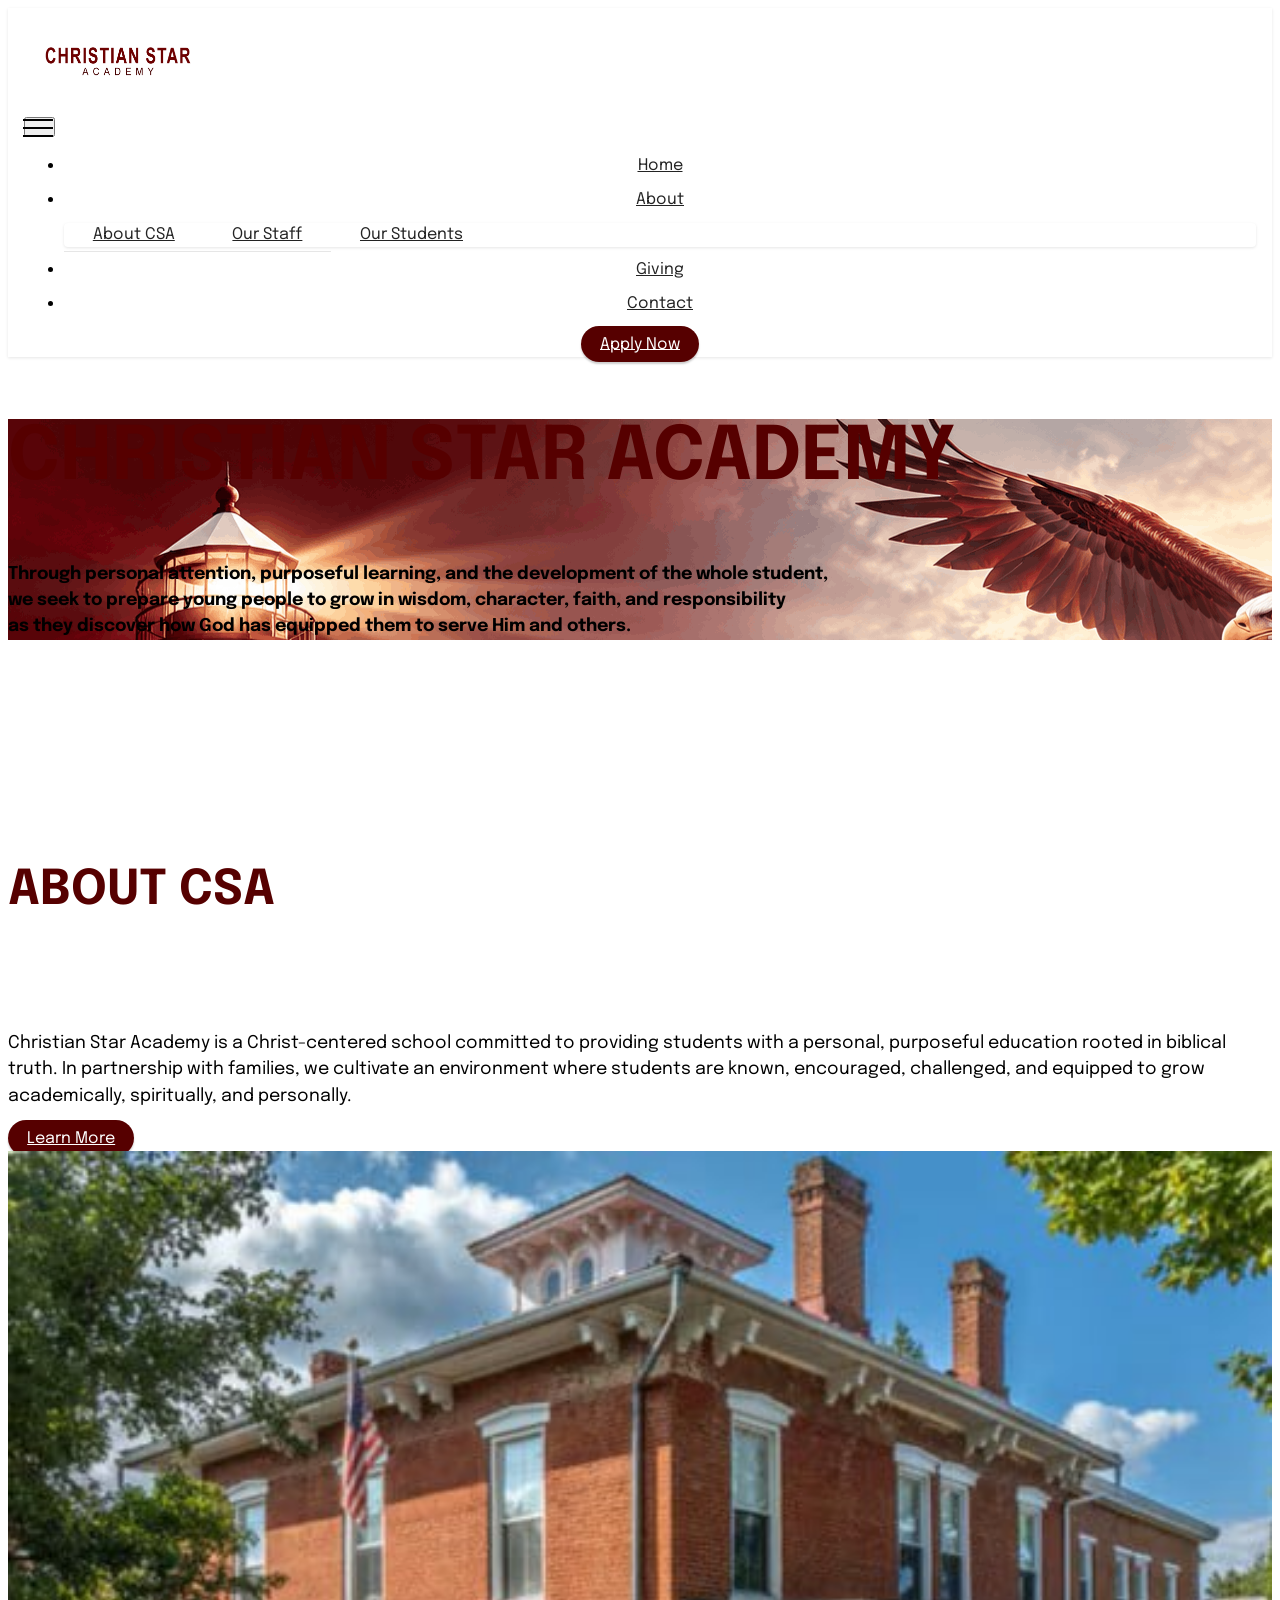
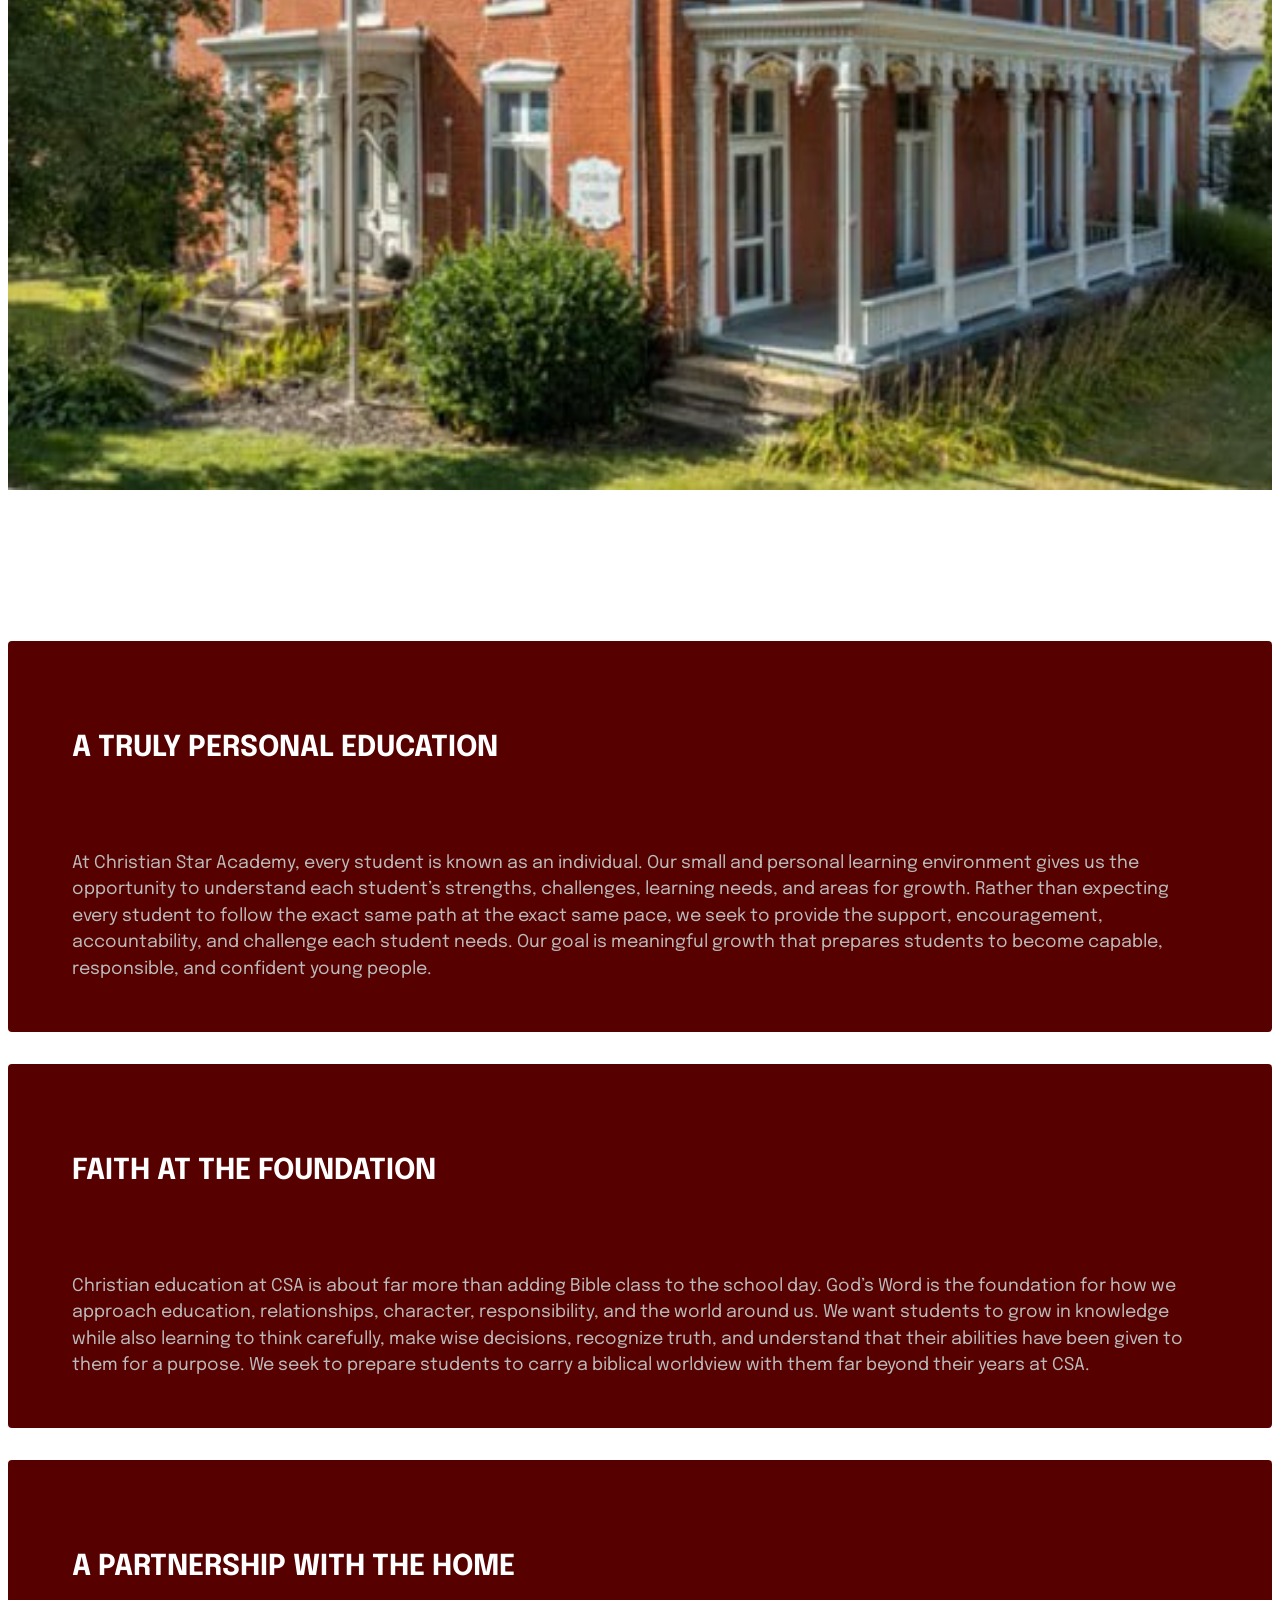
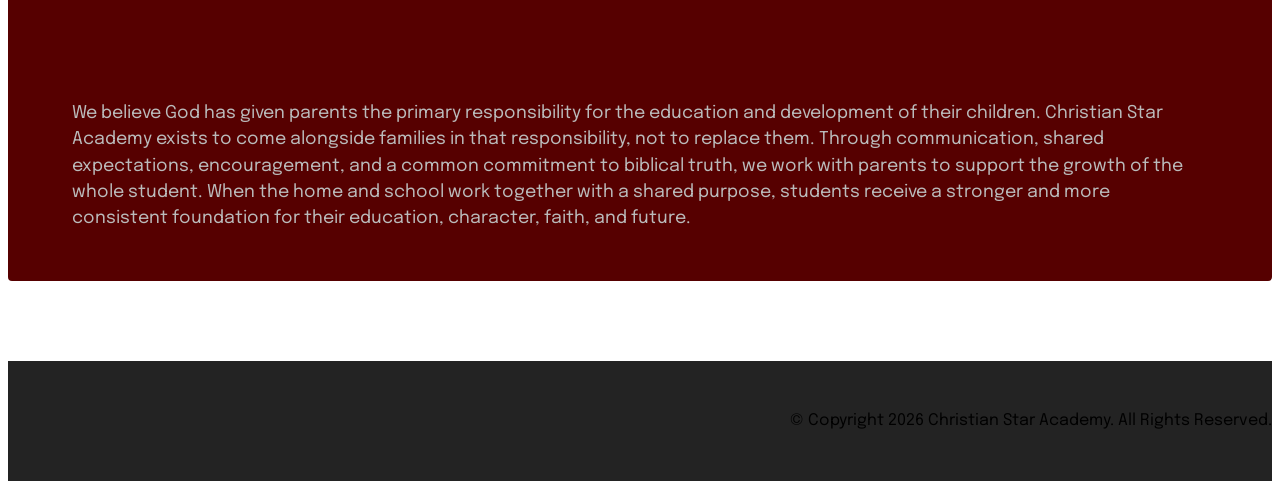
==== commit ec8342d3: "Add files via upload" ====
--- a/index.html
+++ b/index.html
@@ -116,7 +116,7 @@
                 <div class="card-wrapper">
                     <div class="top-line row">
                         <div class="col">
-                            <h4 class="card-title mbr-fonts-style display-5"><strong>A TRUELY PERSONAL EDUCATION</strong></h4>
+                            <h4 class="card-title mbr-fonts-style display-5"><strong>A TRULY PERSONAL EDUCATION</strong></h4>
                         </div>
                         <div class="col-auto">
                             <p class="price mbr-fonts-style display-4">&nbsp;</p>
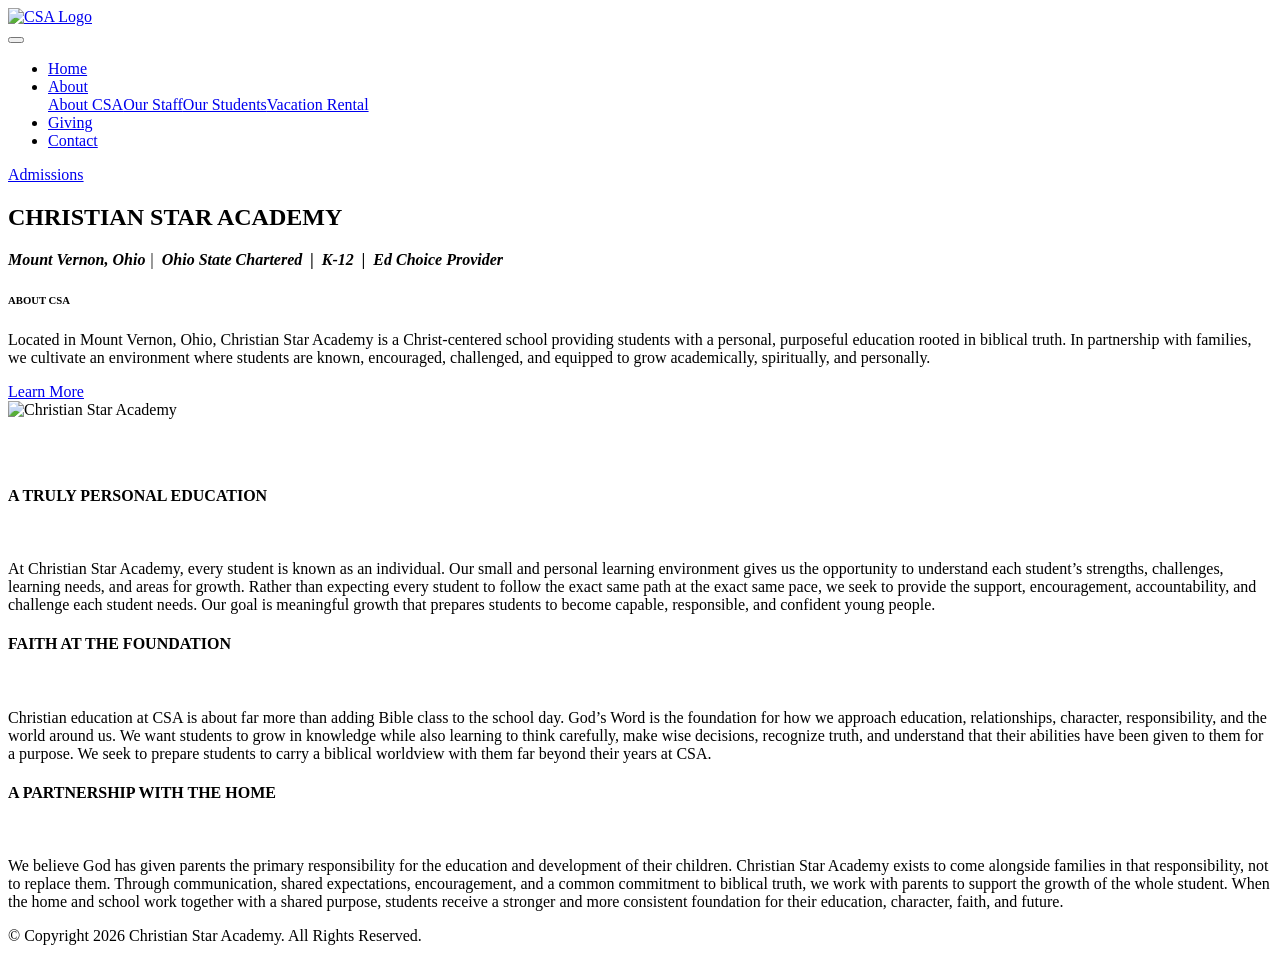
==== commit 32c5f917: "Add files via upload" ====
--- a/index.html
+++ b/index.html
@@ -1,205 +1,155 @@
 <!DOCTYPE html>
-<html  >
+
+<html>
 <head>
-  <!-- Site made with Mobirise Website Builder v6.1.12, https://mobirise.com -->
-  <meta charset="UTF-8">
-  <meta http-equiv="X-UA-Compatible" content="IE=edge">
-  <meta name="generator" content="Mobirise v6.1.12, mobirise.com">
-  <meta name="viewport" content="width=device-width, initial-scale=1, minimum-scale=1">
-  <link rel="shortcut icon" href="assets/images/text-369x169.png" type="image/x-icon">
-  <meta name="description" content="">
-  
-  
-  <title>Home</title>
-  <link rel="stylesheet" href="assets/web/assets/mobirise-icons2/mobirise2.css">
-  <link rel="stylesheet" href="assets/bootstrap/css/bootstrap.min.css">
-  <link rel="stylesheet" href="assets/animatecss/animate.css">
-  <link rel="stylesheet" href="assets/dropdown/css/style.css">
-  <link rel="stylesheet" href="assets/socicon/css/styles.css">
-  <link rel="stylesheet" href="assets/theme/css/style.css">
-  <link rel="preload" href="https://fonts.googleapis.com/css?family=Epilogue:100,200,300,400,500,600,700,800,900,100i,200i,300i,400i,500i,600i,700i,800i,900i&display=swap" as="style" onload="this.onload=null;this.rel='stylesheet'">
-  <noscript><link rel="stylesheet" href="https://fonts.googleapis.com/css?family=Epilogue:100,200,300,400,500,600,700,800,900,100i,200i,300i,400i,500i,600i,700i,800i,900i&display=swap"></noscript>
-  <link rel="preload" as="style" href="assets/mobirise/css/mbr-additional.css?v=GI3vg9"><link rel="stylesheet" href="assets/mobirise/css/mbr-additional.css?v=GI3vg9" type="text/css">
-
-  
-  
-  
+<!-- Site made with Mobirise Website Builder v6.1.12, https://mobirise.com -->
+<meta charset="utf-8"/>
+<meta content="IE=edge" http-equiv="X-UA-Compatible"/>
+<meta content="Mobirise v6.1.12, mobirise.com" name="generator"/>
+<meta content="width=device-width, initial-scale=1, minimum-scale=1" name="viewport"/>
+<link href="/assets/images/text-369x169.png" rel="shortcut icon" type="image/x-icon"/>
+<meta content="" name="description"/>
+<title>Home</title>
+<link href="/assets/web/assets/mobirise-icons2/mobirise2.css" rel="stylesheet"/>
+<link href="/assets/bootstrap/css/bootstrap.min.css" rel="stylesheet"/>
+<link href="/assets/animatecss/animate.css" rel="stylesheet"/>
+<link href="/assets/dropdown/css/style.css" rel="stylesheet"/>
+<link href="/assets/socicon/css/styles.css" rel="stylesheet"/>
+<link href="/assets/theme/css/style.css" rel="stylesheet"/>
+<link as="style" href="https://fonts.googleapis.com/css?family=Epilogue:100,200,300,400,500,600,700,800,900,100i,200i,300i,400i,500i,600i,700i,800i,900i&amp;display=swap" onload="this.onload=null;this.rel='stylesheet'" rel="preload"/>
+<noscript><link href="https://fonts.googleapis.com/css?family=Epilogue:100,200,300,400,500,600,700,800,900,100i,200i,300i,400i,500i,600i,700i,800i,900i&amp;display=swap" rel="stylesheet"/></noscript>
+<link as="style" href="/assets/mobirise/css/mbr-additional.css?v=Eo4kts" rel="preload"/><link href="/assets/mobirise/css/mbr-additional.css?v=Eo4kts" rel="stylesheet" type="text/css"/>
 </head>
 <body>
-  
-  <section data-bs-version="5.1" class="menu menu1 cid-sFGzlAXw3z" once="menu" id="menu1-2">
-    
-
-    <nav class="navbar navbar-dropdown navbar-expand-lg">
-        <div class="container-fluid">
-            <div class="navbar-brand">
-                <span class="navbar-logo">
-                    
-                        <a href="index.html"><img src="assets/images/text-369x169.png" alt="CSA Logo" style="height: 5.3rem;"></a>
-                    
-                </span>
-                
-            </div>
-            <button class="navbar-toggler" type="button" data-toggle="collapse" data-bs-toggle="collapse" data-target="#navbarSupportedContent" data-bs-target="#navbarSupportedContent" aria-controls="navbarNavAltMarkup" aria-expanded="false" aria-label="Toggle navigation">
-                <div class="hamburger">
-                    <span></span>
-                    <span></span>
-                    <span></span>
-                    <span></span>
-                </div>
-            </button>
-            <div class="collapse navbar-collapse" id="navbarSupportedContent">
-                <ul class="navbar-nav nav-dropdown" data-app-modern-menu="true"><li class="nav-item"><a class="nav-link link text-black text-primary display-4" href="index.html">Home</a></li><li class="nav-item dropdown"><a class="nav-link link text-black text-primary dropdown-toggle show display-4" href="page1.html" data-toggle="dropdown-submenu" data-bs-toggle="dropdown" data-bs-auto-close="outside" aria-expanded="false">
-                            About</a><div class="dropdown-menu show" aria-labelledby="dropdown-989" data-bs-popper="none"><a class="text-black text-primary dropdown-item display-4" href="page1.html">About CSA</a><a class="text-black text-primary dropdown-item display-4" href="page4.html">Our Staff</a><a class="text-black text-primary dropdown-item display-4" href="page5.html">Our Students</a></div></li><li class="nav-item"><a class="nav-link link text-black text-primary display-4" href="page2.html">Giving</a></li><li class="nav-item"><a class="nav-link link text-black text-primary display-4" href="page3.html">Contact</a></li></ul>
-                
-                <div class="navbar-buttons mbr-section-btn"><a class="btn btn-secondary display-4" href="https://mobiri.se">Apply Now</a></div>
-            </div>
-        </div>
-    </nav>
+<section class="menu menu1 cid-sFGzlAXw3z" data-bs-version="5.1" id="menu1-2" once="menu">
+<nav class="navbar navbar-dropdown navbar-expand-lg">
+<div class="container-fluid">
+<div class="navbar-brand">
+<span class="navbar-logo">
+<a href="/"><img alt="CSA Logo" src="/assets/images/text-369x169.png" style="height: 5.3rem;"/></a>
+</span>
+</div>
+<button aria-controls="navbarNavAltMarkup" aria-expanded="false" aria-label="Toggle navigation" class="navbar-toggler" data-bs-target="#navbarSupportedContent" data-bs-toggle="collapse" data-target="#navbarSupportedContent" data-toggle="collapse" type="button">
+<div class="hamburger">
+<span></span>
+<span></span>
+<span></span>
+<span></span>
+</div>
+</button>
+<div class="collapse navbar-collapse" id="navbarSupportedContent">
+<ul class="navbar-nav nav-dropdown" data-app-modern-menu="true"><li class="nav-item"><a class="nav-link link text-black text-primary display-4" href="/">Home</a></li><li class="nav-item dropdown"><a aria-expanded="false" class="nav-link link text-black text-primary dropdown-toggle display-4" data-bs-auto-close="outside" data-bs-toggle="dropdown" data-toggle="dropdown-submenu" href="/about/">
+                            About</a><div aria-labelledby="dropdown-989" class="dropdown-menu"><a class="text-black text-primary dropdown-item display-4" href="/about/">About CSA</a><a class="text-black text-primary dropdown-item display-4" href="/team/">Our Staff</a><a class="text-black text-primary dropdown-item display-4" href="/students/">Our Students</a><a class="text-black text-primary dropdown-item display-4" href="/guest-cottage/">Vacation Rental</a></div></li><li class="nav-item"><a class="nav-link link text-black text-primary display-4" href="/giving/">Giving</a></li><li class="nav-item"><a class="nav-link link text-black text-primary display-4" href="/contact/">Contact</a></li></ul>
+<div class="navbar-buttons mbr-section-btn"><a class="btn btn-secondary display-4" href="/admissions/">Admissions</a></div>
+</div>
+</div>
+</nav>
 </section>
-
-<section data-bs-version="5.1" class="header18 cid-vwNPwIoV1S mbr-fullscreen" id="header18-23">
-
-    
-
-    
-    <div class="mbr-overlay" style="opacity: 0.7; background-color: rgb(255, 255, 255);"></div>
-
-    <div class="align-center container">
-        <div class="row justify-content-center">
-            <div class="col-12 col-lg-10">
-                <h1 class="mbr-section-title mbr-fonts-style mbr-white mb-3 display-1"><strong>CHRISTIAN STAR ACADEMY</strong></h1>
-                
-                <p class="mbr-text mbr-fonts-style mbr-white display-7"><strong>Through personal attention, purposeful learning, and the development of the whole student,
-<br>we seek to prepare young people to grow in wisdom, character, faith, and responsibility
-<br>as they discover how God has equipped them to serve Him and others.</strong></p>
-                
-            </div>
-        </div>
-    </div>
+<section class="header18 cid-vwNPwIoV1S mbr-fullscreen" data-bs-version="5.1" id="header18-23">
+<div class="mbr-overlay" style="opacity: 0.7; background-color: rgb(255, 255, 255);"></div>
+<div class="align-center container">
+<div class="row justify-content-center">
+<div class="col-12 col-lg-10">
+<h1 class="mbr-section-title mbr-fonts-style mbr-white mb-3 display-1"><strong>CHRISTIAN STAR ACADEMY</strong></h1>
+<p class="mbr-text mbr-fonts-style mbr-white display-7"><strong><em>Mount Vernon, Ohio</em></strong><em> | </em> <strong><em>Ohio State Chartered  |  K-12  |  Ed Choice Provider</em></strong></p>
+</div>
+</div>
+</div>
 </section>
-
-<section data-bs-version="5.1" class="features18 cid-vwnh4k8HVd" id="features19-7">
-
-    
-
-    
-    <div class="container">
-        <div class="row justify-content-center">
-            <div class="card col-12 col-lg">
-                <div class="card-wrapper">
-                    <h6 class="card-title mbr-fonts-style mb-4 display-2"><strong>ABOUT CSA</strong></h6>
-                    <p class="mbr-text mbr-fonts-style display-7">Christian Star Academy is a Christ-centered school committed to providing students with a personal, purposeful education rooted in biblical truth. In partnership with families, we cultivate an environment where students are known, encouraged, challenged, and equipped to grow academically, spiritually, and personally.</p>
-                    <div class="mbr-section-btn"><a class="btn btn-secondary display-4" href="page1.html">Learn More</a></div>
-                </div>
-            </div>
-            <div class="col-12 col-lg-5">
-                <div class="image-wrapper">
-                    <img src="assets/images/christian-star-academy-mount-vernon-oh-schoolphoto-522x388.jpg" alt="Christian Star Academy">
-                </div>
-            </div>
-        </div>
-    </div>
+<section class="features18 cid-vwnh4k8HVd" data-bs-version="5.1" id="features19-7">
+<div class="container">
+<div class="row justify-content-center">
+<div class="card col-12 col-lg">
+<div class="card-wrapper">
+<h6 class="card-title mbr-fonts-style mb-4 display-2"><strong>ABOUT CSA</strong></h6>
+<p class="mbr-text mbr-fonts-style display-7">Located in Mount Vernon, Ohio, Christian Star Academy is a Christ-centered school providing students with a personal, purposeful education rooted in biblical truth. In partnership with families, we cultivate an environment where students are known, encouraged, challenged, and equipped to grow academically, spiritually, and personally.</p>
+<div class="mbr-section-btn"><a class="btn btn-secondary display-4" href="/about/">Learn More</a></div>
+</div>
+</div>
+<div class="col-12 col-lg-5">
+<div class="image-wrapper">
+<img alt="Christian Star Academy" src="/assets/images/christian-star-academy-mount-vernon-oh-schoolphoto-522x388.jpg"/>
+</div>
+</div>
+</div>
+</div>
 </section>
-
-<section data-bs-version="5.1" class="features9 cid-sFGBGm1Q33" id="features10-5">
-    <!---->
-    
-    
-    <div class="container">
-        <div class="mbr-section-head">
-            <h1 class="mbr-section-title mbr-fonts-style mb-0 display-4"><strong>&nbsp;</strong></h1>
-            
-        </div>
-        <div class="row mt-4">
-            <div class="card col-12">
-                <div class="card-wrapper">
-                    <div class="top-line row">
-                        <div class="col">
-                            <h4 class="card-title mbr-fonts-style display-5"><strong>A TRULY PERSONAL EDUCATION</strong></h4>
-                        </div>
-                        <div class="col-auto">
-                            <p class="price mbr-fonts-style display-4">&nbsp;</p>
-                        </div>
-                    </div>
-                    <div class="bottom-line">
-                        <p class="mbr-text mbr-fonts-style display-7">
+<section class="features9 cid-sFGBGm1Q33" data-bs-version="5.1" id="features10-5">
+<!-- -->
+<div class="container">
+<div class="mbr-section-head">
+<h1 class="mbr-section-title mbr-fonts-style mb-0 display-4"><strong> </strong></h1>
+</div>
+<div class="row mt-4">
+<div class="card col-12">
+<div class="card-wrapper">
+<div class="top-line row">
+<div class="col">
+<h4 class="card-title mbr-fonts-style display-5"><strong>A TRULY PERSONAL EDUCATION</strong></h4>
+</div>
+<div class="col-auto">
+<p class="price mbr-fonts-style display-4"> </p>
+</div>
+</div>
+<div class="bottom-line">
+<p class="mbr-text mbr-fonts-style display-7">
                             At Christian Star Academy, every student is known as an individual. Our small and personal learning environment gives us the opportunity to understand each student’s strengths, challenges, learning needs, and areas for growth. Rather than expecting every student to follow the exact same path at the exact same pace, we seek to provide the support, encouragement, accountability, and challenge each student needs. Our goal is meaningful growth that prepares students to become capable, responsible, and confident young people.
                         </p>
-                    </div>
-                </div>
-            </div>
-            <div class="card col-12">
-                <div class="card-wrapper">
-                    <div class="top-line row">
-                        <div class="col">
-                            <h4 class="card-title mbr-fonts-style display-5"><strong>FAITH AT THE FOUNDATION</strong></h4>
-                        </div>
-                        <div class="col-auto">
-                            <p class="price mbr-fonts-style display-4">&nbsp;</p>
-                        </div>
-                    </div>
-                    <div class="bottom-line">
-                        <p class="mbr-text mbr-fonts-style display-7">
+</div>
+</div>
+</div>
+<div class="card col-12">
+<div class="card-wrapper">
+<div class="top-line row">
+<div class="col">
+<h4 class="card-title mbr-fonts-style display-5"><strong>FAITH AT THE FOUNDATION</strong></h4>
+</div>
+<div class="col-auto">
+<p class="price mbr-fonts-style display-4"> </p>
+</div>
+</div>
+<div class="bottom-line">
+<p class="mbr-text mbr-fonts-style display-7">
                             Christian education at CSA is about far more than adding Bible class to the school day. God’s Word is the foundation for how we approach education, relationships, character, responsibility, and the world around us. We want students to grow in knowledge while also learning to think carefully, make wise decisions, recognize truth, and understand that their abilities have been given to them for a purpose. We seek to prepare students to carry a biblical worldview with them far beyond their years at CSA.
                         </p>
-                    </div>
-                </div>
-            </div>
-            <div class="card col-12">
-                <div class="card-wrapper">
-                    <div class="top-line row">
-                        <div class="col">
-                            <h4 class="card-title mbr-fonts-style display-5"><strong>A PARTNERSHIP WITH THE HOME</strong></h4>
-                        </div>
-                        <div class="col-auto">
-                            <p class="price mbr-fonts-style display-5">&nbsp;</p>
-                        </div>
-                    </div>
-                    <div class="bottom-line">
-                        <p class="mbr-text mbr-fonts-style display-7">We believe God has given parents the primary responsibility for the education and development of their children. Christian Star Academy exists to come alongside families in that responsibility, not to replace them. Through communication, shared expectations, encouragement, and a common commitment to biblical truth, we work with parents to support the growth of the whole student. When the home and school work together with a shared purpose, students receive a stronger and more consistent foundation for their education, character, faith, and future.
+</div>
+</div>
+</div>
+<div class="card col-12">
+<div class="card-wrapper">
+<div class="top-line row">
+<div class="col">
+<h4 class="card-title mbr-fonts-style display-5"><strong>A PARTNERSHIP WITH THE HOME</strong></h4>
+</div>
+<div class="col-auto">
+<p class="price mbr-fonts-style display-5"> </p>
+</div>
+</div>
+<div class="bottom-line">
+<p class="mbr-text mbr-fonts-style display-7">We believe God has given parents the primary responsibility for the education and development of their children. Christian Star Academy exists to come alongside families in that responsibility, not to replace them. Through communication, shared expectations, encouragement, and a common commitment to biblical truth, we work with parents to support the growth of the whole student. When the home and school work together with a shared purpose, students receive a stronger and more consistent foundation for their education, character, faith, and future.
                         </p>
-                    </div>
-                </div>
-            </div>
-            
-            
-            
-            
-            
-            
-            
-            
-            
-        </div>
-    </div>
+</div>
+</div>
+</div>
+</div>
+</div>
 </section>
-
-<section data-bs-version="5.1" class="footer3 cid-vwnr1YXEGl" once="footers" id="footer3-p">
-
-    
-
-    
-
-    <div class="container">
-        <div class="media-container-row align-center mbr-white">
-            
-            
-            <div class="row row-copirayt">
-                <p class="mbr-text mb-0 mbr-fonts-style mbr-white align-center display-4">
+<section class="footer3 cid-vwnr1YXEGl" data-bs-version="5.1" id="footer3-p" once="footers">
+<div class="container">
+<div class="media-container-row align-center mbr-white">
+<div class="row row-copirayt">
+<p class="mbr-text mb-0 mbr-fonts-style mbr-white align-center display-4">
                     © Copyright 2026 Christian Star Academy. All Rights Reserved.
                 </p>
-            </div>
-        </div>
-    </div>
+</div>
+</div>
+</div>
 </section>
-
-<script src="assets/bootstrap/js/bootstrap.bundle.min.js"></script>
-<script src="assets/smoothscroll/smooth-scroll.js"></script>
-<script src="assets/ytplayer/index.js"></script>
-<script src="assets/dropdown/js/navbar-dropdown.js"></script>
-<script src="assets/theme/js/script.js"></script>  
-  
-  <input name="animation" type="hidden">
-  </body>
+<script src="/assets/bootstrap/js/bootstrap.bundle.min.js"></script>
+<script src="/assets/smoothscroll/smooth-scroll.js"></script>
+<script src="/assets/ytplayer/index.js"></script>
+<script src="/assets/dropdown/js/navbar-dropdown.js"></script>
+<script src="/assets/theme/js/script.js"></script>
+<input name="animation" type="hidden"/>
+</body>
 </html>
